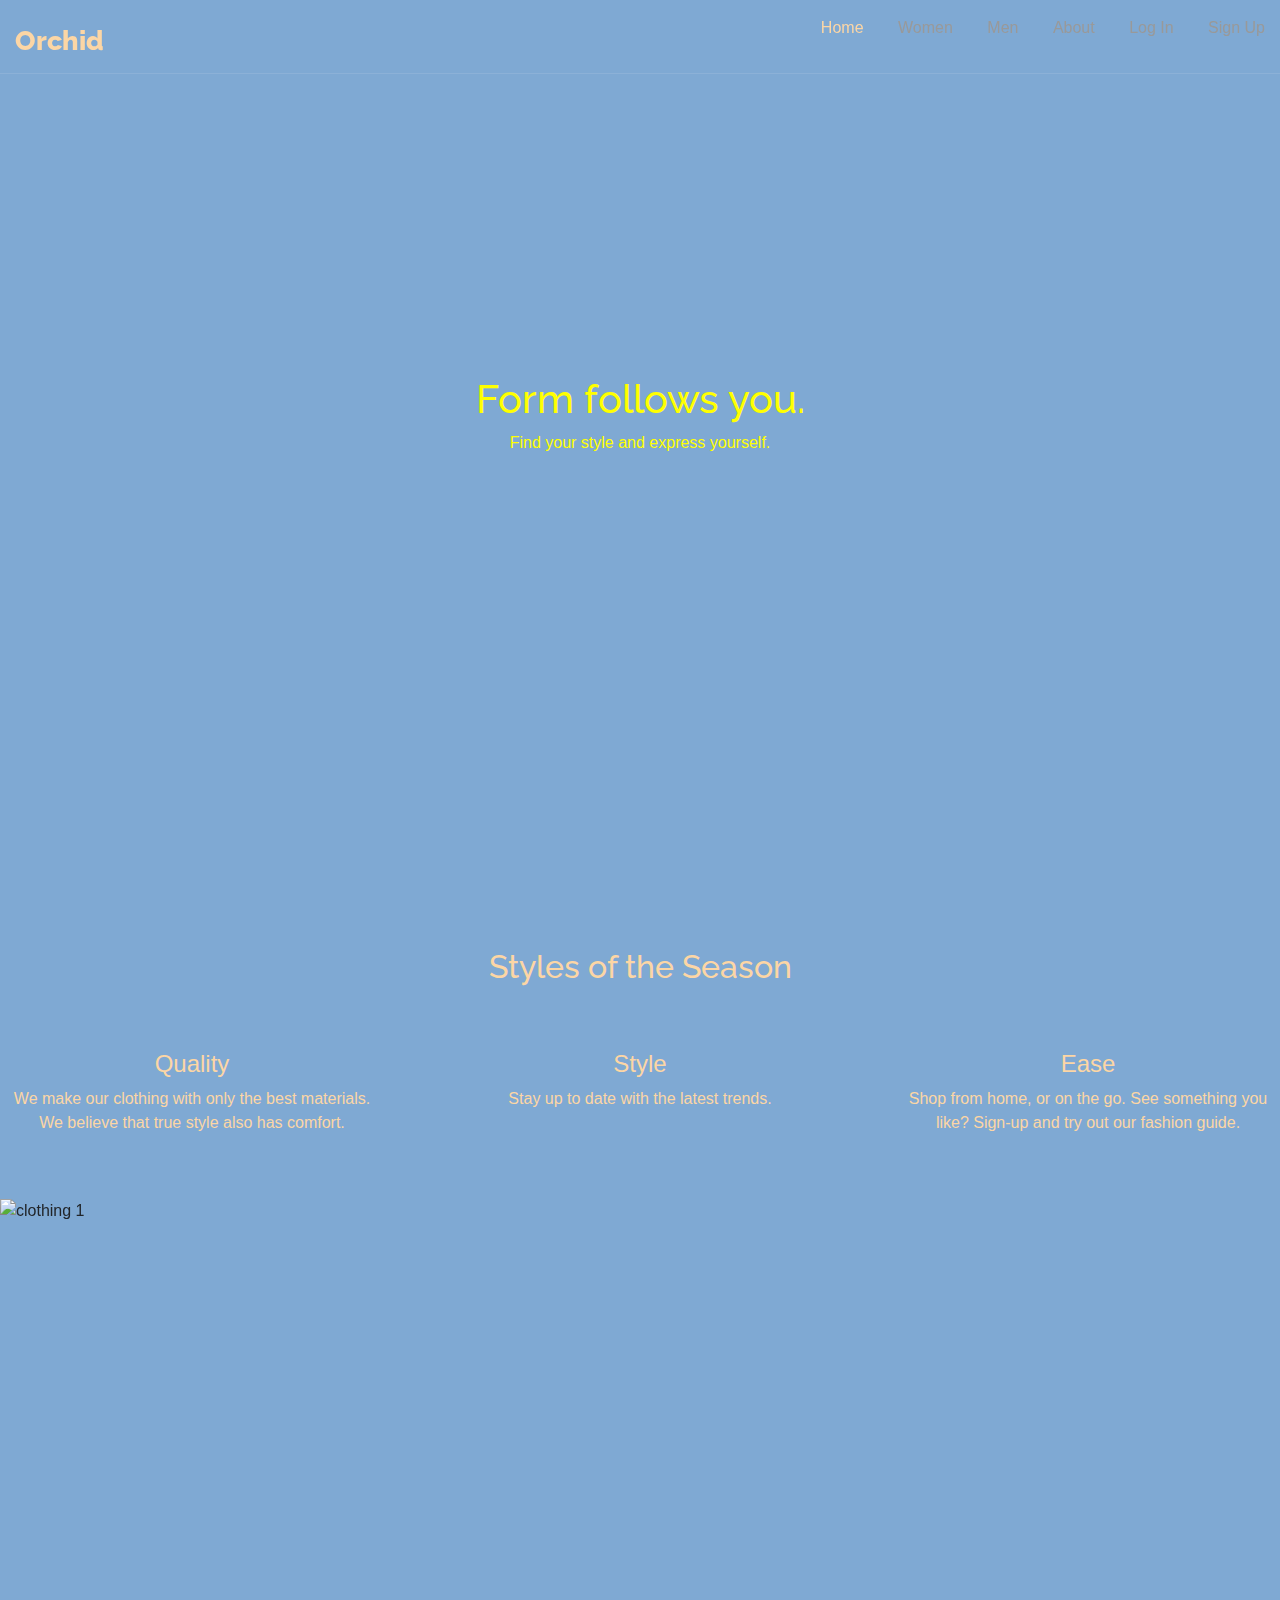
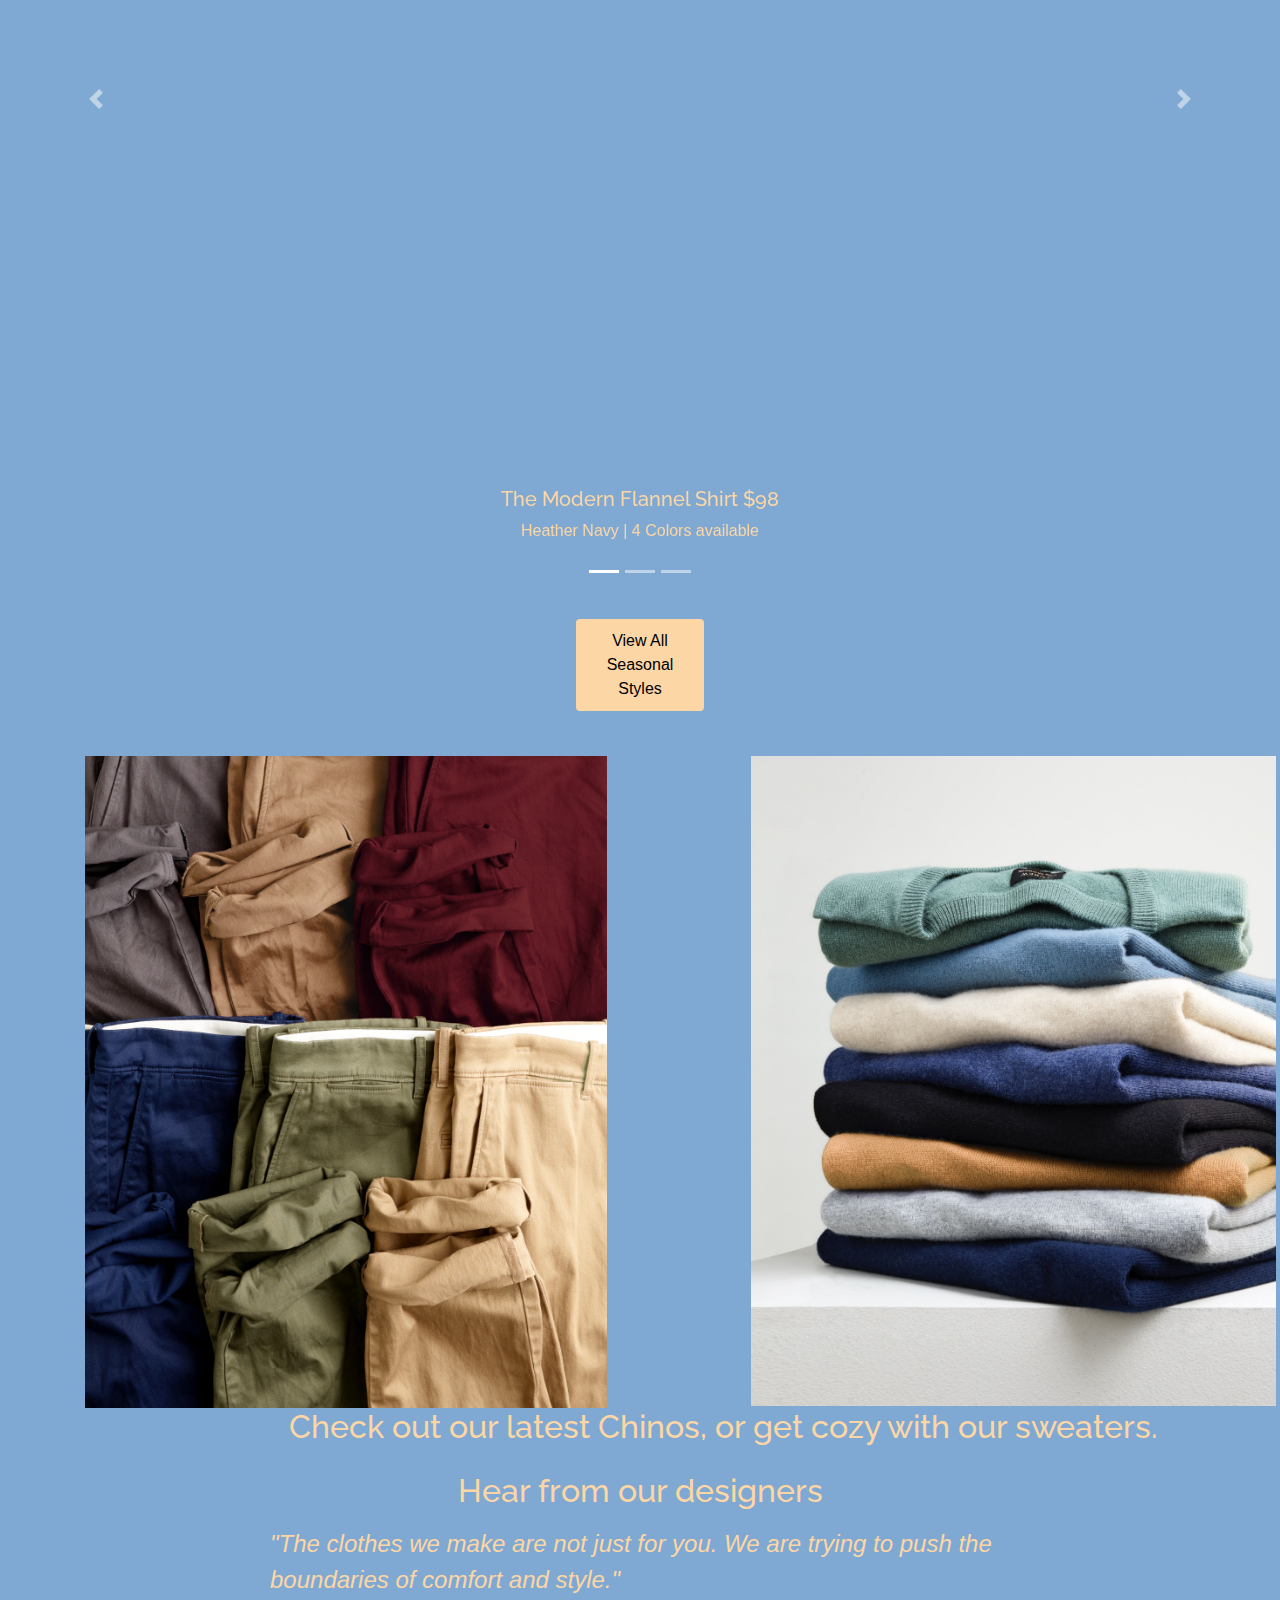
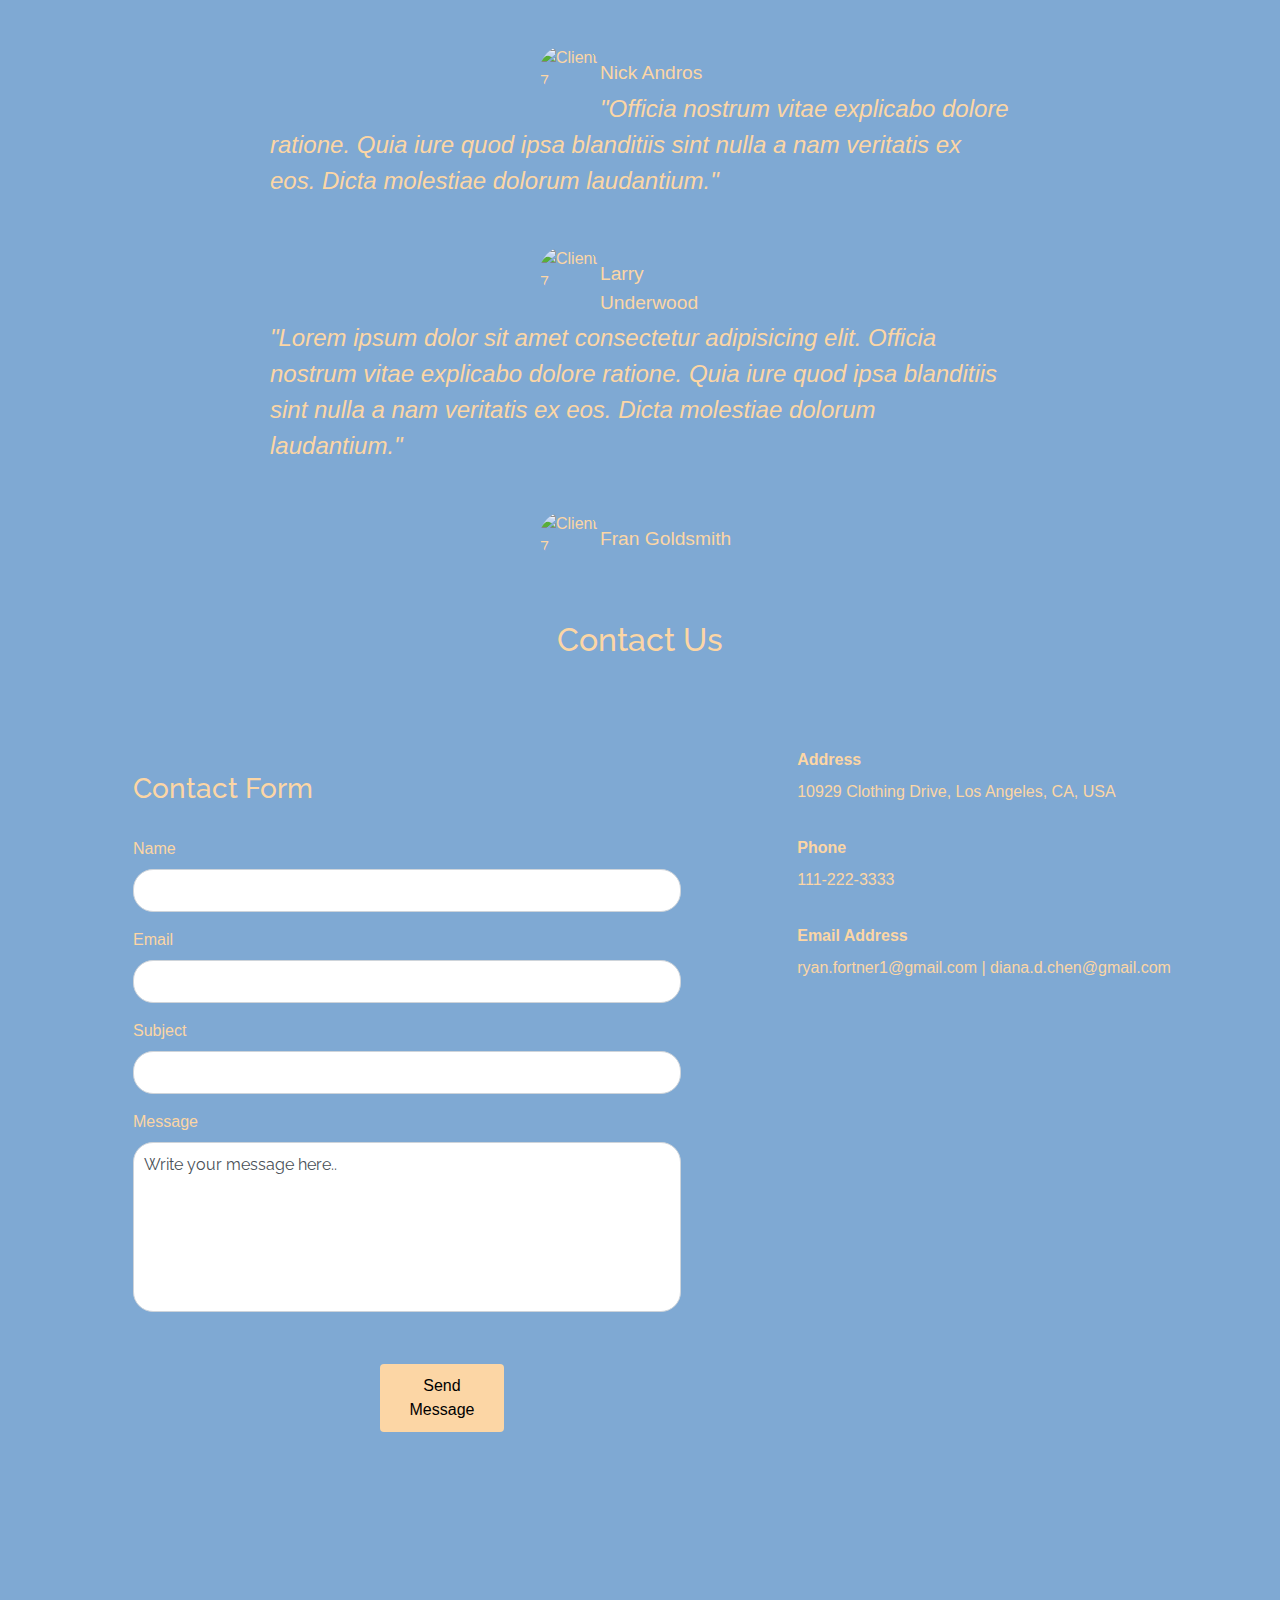
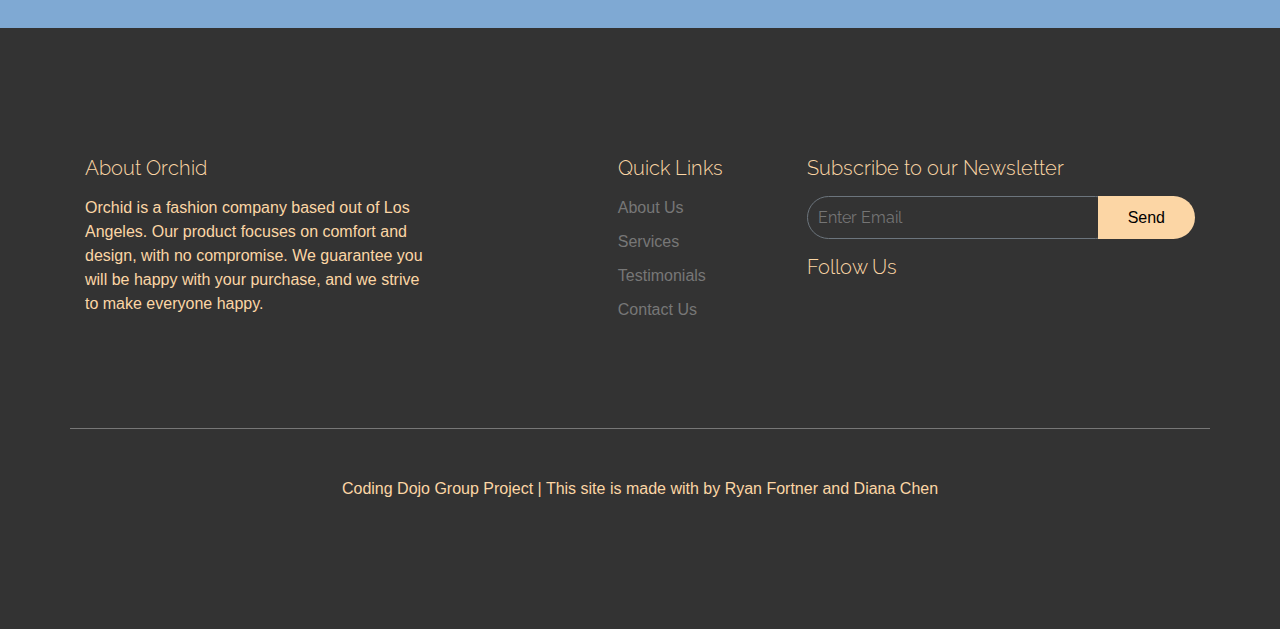
==== templates/index.html @ f149b2a3 "Adding Landing Page" ====
<!DOCTYPE html>
<html lang="en">
<head>
    <meta charset="UTF-8">
    <meta name="viewport" content="width=device-width, initial-scale=1.0">
    <meta http-equiv="X-UA-Compatible" content="ie=edge">
    <title>Shop 2020 Styles</title>
    <link rel="stylesheet" href="../static/styles.css" type="text/css">
    <link rel="stylesheet" href="https://stackpath.bootstrapcdn.com/bootstrap/4.4.1/css/bootstrap.min.css" integrity="sha384-Vkoo8x4CGsO3+Hhxv8T/Q5PaXtkKtu6ug5TOeNV6gBiFeWPGFN9MuhOf23Q9Ifjh" crossorigin="anonymous">
</head>
<body>
    <div id="header-hero-container">
        <header> 
            <div class="flex header-hero-container">
                <a id="logo" href="#">Orchid</a>
                <nav class="nav">
                    <button id="nav-toggle" class="hamburger-menu">
                        <span class="strip"></span>
                        <span class="strip"></span>
                        <span class="strip"></span>
                    </button>

                    <ul>
                        <li><a href="#" class="active">Home</a></li>
                        <li><a href="#">Women</a></li>
                        <li><a href="#">Men</a></li>
                        <li><a href="#">About</a></li>
                        <li><a href="#">Log In</a></li>
                        <li><a href="#">Sign Up</a></li>
                    </ul>
                </nav>
            </div>
        </header>

        <section id="hero">
            <div class="fade"></div>
            <div class="hero-text">
                <h1>Form follows you.</h1>
                <p>Find your style and express yourself.</p>
            </div>
        </section>
    </div>

    <section id="how-it-works">
        <div class="containter">
            <h2>Styles of the Season</h2>
            <div class='flex'>
                <div>
                    <span class="fab fa-cotton-bureau"></span>
                    <h4>Quality</h4>
                    <p>We make our clothing with only the best materials. We believe that true style also has comfort.</p>
                </div>
                <div>
                    <span class="fas fa-tshirt"></span>
                    <h4>Style</h4>
                    <p>Stay up to date with the latest trends.</p>
                </div>
                <div>
                    <span class="fas fa-shopping-bag"></span>
                    <h4>Ease</h4>
                    <p>Shop from home, or on the go. See something you like? Sign-up and try out our fashion guide.</p>
                </div>
            </div>
        </div>
    </section>
    <section class="slider" id="properties">
        <div id="carouselExampleCaptions" class="carousel slide" data-ride="carousel">
            <ol class="carousel-indicators">
              <li data-target="#carouselExampleCaptions" data-slide-to="0" class="active"></li>
              <li data-target="#carouselExampleCaptions" data-slide-to="1"></li>
              <li data-target="#carouselExampleCaptions" data-slide-to="2"></li>
            </ol>
            <div class="carousel-inner">
              <div class="carousel-item active">
                <img src="https://res.cloudinary.com/everlane/image/upload/c_fill,dpr_1.0,f_auto,h_1200,q_auto,w_1200/v1/i/5f9e1e0f_9708.jpg" class="d-block w-100" alt="clothing 1">
                <div class="carousel-caption d-none d-md-block">
                  <h5>The Modern Flannel Shirt $98</h5>
                  <p>Heather Navy | 4 Colors available</p>
                </div>
              </div>
              <div class="carousel-item">
                <img src="https://res.cloudinary.com/everlane/image/upload/c_fill,dpr_1.0,f_auto,h_1200,q_auto,w_1200/v1/i/c46da642_d802.jpg" class="d-block w-100" alt="clothing 2">
                <div class="carousel-caption d-none d-md-block">
                  <h5>The Cashmere V-Neck $100</h5>
                  <p>Dark Navy | 8 colors available</p>
                </div>
              </div>
              <div class="carousel-item">
                <img src="https://res.cloudinary.com/everlane/image/upload/c_fill,dpr_1.0,f_auto,h_1200,q_auto,w_1200/v1/i/041ec26c_f595.jpg" class="d-block w-100" alt="clothing 3">
                <div class="carousel-caption d-none d-md-block">
                  <h5>The ReNew Reversible Fleece Jacket</h5>
                  <p>Warm Charcoal/ Dark Spice | 3 colors available</p>
                </div>
              </div>
            </div>
            <a class="carousel-control-prev" href="#carouselExampleCaptions" role="button" data-slide="prev">
              <span class="carousel-control-prev-icon" aria-hidden="true"></span>
              <span class="sr-only">Previous</span>
            </a>
            <a class="carousel-control-next" href="#carouselExampleCaptions" role="button" data-slide="next">
              <span class="carousel-control-next-icon" aria-hidden="true"></span>
              <span class="sr-only">Next</span>
            </a>
          </div>
        <button class="rounded">View All Seasonal Styles</button>
    </section>
    <section id="the-best">
        <div class="flex container">
            <img src="../static/img/pants.webp" alt="Pants" />
            <div>
                <img class="sweaters" src="../static/sweaters.jpg" alt="Sweaters">
            </div>
        </div>
        <h2>Check out our latest Chinos, or get cozy with our sweaters.</h2>
        
    </section>

    <section id="testimonials">
        <div class="container">
            <h2>Hear from our designers</h2>
            <div id="testimonials-slider">
                <div>
                    <blockquote>
                        <p>"The clothes we make are not just for you. We are trying to push the boundaries of comfort and style."</p>
                    </blockquote>
                    <div class="testimonials-caption">
                        <img src="https://onclickwebdesign.com/wp-content/uploads/person_7.jpg" alt="Client 7" />
                        <p>Nick Andros</p>
                    </div>
                </div>

                <div>
                    <blockquote>
                        <p>"Officia nostrum vitae explicabo dolore ratione. Quia iure quod ipsa blanditiis sint nulla a nam veritatis ex eos. Dicta molestiae dolorum laudantium."</p>
                    </blockquote>
                    <div class="testimonials-caption">
                        <img src="https://onclickwebdesign.com/wp-content/uploads/person_5.jpg" alt="Client 7" />
                        <p>Larry Underwood</p>
                    </div>
                </div>

                <div>
                    <blockquote>
                        <p>"Lorem ipsum dolor sit amet consectetur adipisicing elit. Officia nostrum vitae explicabo dolore ratione. Quia iure quod ipsa blanditiis sint nulla a nam veritatis ex eos. Dicta molestiae dolorum laudantium."</p>
                    </blockquote>
                    <div class="testimonials-caption">
                        <img src="https://onclickwebdesign.com/wp-content/uploads/person_8.jpg" alt="Client 7" />
                        <p>Fran Goldsmith</p>
                    </div>
                </div>
            </div>
        </div>
    </section>

    <section id="contact">
        <div class="container">
            <h2>Contact Us</h2>

            <div class="flex">
                <div id="form-container">
                    <h3>Contact Form</h3>
                    <form>
                        <label for="name">Name</label>
                        <input type="text" id="name" />

                        <label for="email">Email</label>
                        <input type="text" id="email" />

                        <label for="subject">Subject</label>
                        <input type="text" id="subject" />

                        <label for="message">Message</label>
                        <textarea id="message">Write your message here..</textarea>

                        <button class="rounded">Send Message</button>
                    </form>
                </div>

                <div id="address-container">
                    <label>Address</label>
                    <address>
                        10929 Clothing Drive, Los Angeles, CA, USA
                    </address>

                    <label>Phone</label>
                    <a href="#">111-222-3333</a>

                    <label>Email Address</label>
                    <a href="#">ryan.fortner1@gmail.com | </a>
                    <a href="#">diana.d.chen@gmail.com</a>
                </div>
            </div>
        </div>
    </section>

    <footer>
        <div class="flex container">
            <div class="footer-about">
                <h5>About Orchid</h5>
                <p>Orchid is a fashion company based out of Los Angeles. Our product focuses on comfort and design, with no compromise. We guarantee you will be happy with your purchase, and we strive to make everyone happy.</p>
            </div>

            <div class="footer-quick-links">
                <h5>Quick Links</h5>
                <ul>
                    <li><a href="#">About Us</a></li>
                    <li><a href="#">Services</a></li>
                    <li><a href="#">Testimonials</a></li>
                    <li><a href="#">Contact Us</a></li>
                </ul>
            </div>

            <div class="footer-subscribe">
                <h5>Subscribe to our Newsletter</h5>
                <div id="subscribe-container">
                    <input type="text" placeholder="Enter Email" />
                    <button class="right-rounded">Send</button>
                </div>

                <h5 class="follow-us">Follow Us</h5>
                <ul>
                    <li><a href="#"><span class="fab fa-facebook-f"></span></a></li>
                    <li><a href="#"><span class="fab fa-twitter"></span></a></li>
                    <li><a href="#"><span class="fab fa-instagram"></span></a></li>
                    <li><a href="#"><span class="fab fa-linkedin-in"></span></a></li>
                </ul>
            </div>
        </div>

        <small>
            Coding Dojo Group Project | This site is made with <span class="fa fa-heart"></span> by Ryan Fortner and Diana Chen</a>
        </small>
    </footer>
    <script src="https://cdnjs.cloudflare.com/ajax/libs/jquery/3.2.1/jquery.min.js"></script>
    <script src="https://kit.fontawesome.com/95dc93da07.js"></script>
    <script type="text/javascript" src="https://ajax.googleapis.com/ajax/libs/jquery/3.4.1/jquery.min.js"></script>
    <script src="https://cdn.jsdelivr.net/npm/popper.js@1.16.0/dist/umd/popper.min.js" integrity="sha384-Q6E9RHvbIyZFJoft+2mJbHaEWldlvI9IOYy5n3zV9zzTtmI3UksdQRVvoxMfooAo" crossorigin="anonymous"></script>
    <script src="https://stackpath.bootstrapcdn.com/bootstrap/4.4.1/js/bootstrap.min.js" integrity="sha384-wfSDF2E50Y2D1uUdj0O3uMBJnjuUD4Ih7YwaYd1iqfktj0Uod8GCExl3Og8ifwB6" crossorigin="anonymous"></script>
    <script>
        $(window).scroll(function () {
          $('header').toggleClass('scrolled', $(this).scrollTop() > 900);
        });
    </script>

</body>
</html>
---- static/styles.css ----
@import url('https://fonts.googleapis.com/css?family=Raleway&display=swap');

/* start: global styles */
body {
    font-family: 'Raleway', sans-serif;
    margin: 0;
    padding: 0;
    font-size: 1rem;
    font-weight: 400;
    color: rgb(252, 214, 165);
    line-height: 1.7;
    background-color: #7fa9d3 !important;
}

* {
    outline: none;
}

*:not(.slick-track):not(.slick-list) {
    transition: 0.4s;
}

.container {
    max-width: 1140px;
    margin: 0 auto;
    padding: 0 20px;
    
    
}

.flex {
    display: flex;
    justify-content: space-between;
}

h1, h2, h3, h4, h5 {
    margin: 0;
    padding: 0;
}

h1, h2 {
    font-family: 'Raleway', sans-serif;
    font-weight: 800;
}

h1 {
    font-size: 3rem;
    line-height: 1.2;
    margin-bottom: 1rem;
}

h2 {
    font-size: 2.5rem;
    color: rgb(252, 214, 165);
    margin-bottom: 1rem;
    line-height: 1.2;
}

h3 {
    font-size: 1.4rem;
    font-weight: 300;
}

h4 {
    font-size: 1.2rem;
    font-weight: 300;
}

h5 {
    font-size: 1rem;
    font-family: 'Raleway', sans-serif;
}

p {
    margin: 0 0 1rem;
}

button.rounded {
    background: rgb(252, 214, 165);
    border: none;
    color: rgb(0, 0, 0);
    font-size: 16px;
    border-radius: 30px;
    padding: 10px 30px;
    line-height: 1.5;
    cursor: pointer;
    margin-left: 45%;
    margin-right: 45%;
    margin-bottom: 20px;
    margin-top: 20px;
    
}

p.large-paragraph {
    font-size: 1.25rem;
    font-weight: 300;
}
/* end: global styles */

/* start: header styles */
#header-hero-container {
    min-height: 600px;
    height: calc(100vh);
    position: relative;
}

header {
    background: transparent;
    padding: 1rem 0;
    border-bottom: 1px solid rgba(255, 255, 255, 0.1);
    position: fixed;
    width: 100%;
    z-index: 3;
}

.scrolled {
    background-color: slategray;
}


#logo {
    font-family: 'Raleway', sans-serif;
    font-size: 1.7rem;
    font-weight: 800;
    color: rgb(252, 214, 165);
    text-decoration: none;
    position: relative;
    top: 4px;
    margin-left: 15px;
}

.hamburger-menu {
    background-color: transparent;
    border: 1px solid #fff;
    padding: 3px 5px;
    width: 30px;
    cursor: pointer;
    margin-top: 10px;
    display: none;
}

.hamburger-menu .strip {
    display: block;
    height: 1px;
    background-color: #fff;
    margin: 4px 0;
}

header ul {
    list-style-type: none;
}

header ul li {
    display: inline-block;
    margin: 0 15px;
}

#close-flyout {
    display: none;
}

header ul li a {
    color: #999;
    font-size: 16px;
    text-decoration: none;
}

header ul.is-sticky li a {
    color: #000;
}

header ul li a:hover,
header ul li a.active {
    color: rgb(252, 214, 165);
}

header ul.is-sticky li a:hover,
header ul.is-sticky li a.active {
    color: #f69314;
}
/* end: header styles */

/* start: hero section styles */
#hero {
    background: url('https://www.elsetge.cat/myimg/f/29-299561_wallpaper-bella-hadid-american-fashion-model-4k-bella.jpg') center center no-repeat;
    background-size: cover;
    position: absolute;
    top: 0;
    left: 0;
    z-index: 1;
    height: 100%;
    width: 100%;
}

#hero .fade {
    position: absolute;
    width: 100%;
    height: 100%;
    top: 0;
    left: 0;
    background: rgba(52, 58, 64, 0.9);
    z-index: 1;
}

#hero .hero-text {
    position: absolute;
    top: 50%;
    margin: -75px auto 0;
    left: 0;
    right: 0;
    z-index: 2;
    color: yellow;
    font: bolder;
    width: 500px;
    text-align: center;
}

#hero .hero-text p {
    line-height: 1.5em;
    font-weight: 300;
    font-size: 1rem;
}
/* end: hero section styles */

/* start: how it works styles */
#how-it-works {
    padding: 3rem 0;
    background: #7fa9d3;
    text-align: center;
}

#how-it-works h2 {
    margin-bottom: 3rem;
}

#how-it-works .flex > div {
    width: 30%;
}

#how-it-works h4 {
    color: rgb(252, 214, 165);
    margin-top: 1rem;
}

#how-it-works span.fas {
    color: rgb(252, 214, 165);
    font-size: 35px;
}

#how-it-works span.fab {
    color: rgb(252, 214, 165);
    font-size: 35px;
}

#how-it-works p {
    color: rgb(252, 214, 165);
}

/* end: how it works styles */

/* start: properties styles */
.carousel-item {
    width: 500px;
    height: 1000px;
    margin: auto;
}

.slider {
    background-color: #7fa9d3;
}

.carousel-item h5 {
    color: rgb(252, 214, 165);
}

.carousel-item p {
    color: rgb(252, 214, 165);
}

/* end: properties styles */

/* start: agents styles */
#agents {
    margin: 4rem 0 6rem;
    padding: 0 0 6rem;
    border-bottom: 1px solid #ccc;
}

#agents p.large-paragraph {
    width: 50%;
    margin-bottom: 4rem;
}

#agents .flex {
    flex-wrap: wrap;
    padding: 0;
}

#agents .card {
    width: 32%;
    background: #f0f0f0;
    margin-bottom: 2rem;
}

#agents .card img {
    width: 100%;
}

#agents .card h3 {
    font-family: 'Raleway', sans-serif;
    color: #000;
}

#agents .card h3,
#agents .card p {
    padding-left: 1rem;
}
/* end: agents styles */

/* start: best real estate company styles */
#the-best {
    background-color: #7fa9d3;
    margin:25px;
}

#the-best .flex > img {
    width: 47%;
}

#the-best .flex > div {
    width: 40%;
}

#the-best ul {
    padding-left: 20px;
    margin-bottom: 4rem;
}

#the-best ul li {
    margin: 10px 0;
}

.sweaters {
    height: 650px;
    width: 525px;;
}

.chinos {
    height: 650px;
    width: 525px;
}
#the-best h2 {
    margin-left: 166px;
    style:inline-block;
    text-align: center;
}
/* end: best real estate company styles */

/* start: services styles */
#services {
    background: #f8f9fa;
    background-color: #7fa9d3;
    padding: 6rem 0;
    margin: 8rem 0;
    margin-top: 0px;
    margin-bottom: 0px;
}

#services h2 {
    text-align: center;
    margin-bottom: 3rem;
}

#services .flex {
    flex-wrap: wrap;
}

#services .flex > div {
    width: 30%;
    margin-bottom: 2rem;
}

#services .flex > div .fas {
    color: rgb(252, 214, 165)314;
    font-size: 40px;
    float: left;
    margin-top: 15px;
    width: 20%;
    text-align: center;
}

#services .flex > div .services-card-right {
    float: right;
    width: 75%;
}

#services .flex > div a {
    color: rgb(252, 214, 165);
    text-decoration: none;
}

#services .flex > div a:hover {
    text-decoration: underline;
}
/* end: services styles */

/* start: testimonials styles */
#testimonials {
    background-color: #7fa9d3;
    color: rgb(252, 214, 165);
    
}

#testimonials h2 {
    text-align: center;
}

#testimonials-slider .slick-slide {
    text-align: center;
}

#testimonials-slider blockquote {
    font-size: 1.5rem;
    font-style: italic;
    margin: 1rem auto 3rem;
    max-width: 740px;
}

#testimonials-slider .testimonials-caption {
    width: 200px;
    margin: 0 auto;
}

#testimonials-slider .testimonials-caption img {
    float: left;
    border-radius: 30px;
    width: 60px;
}

.testimonials-caption p {
    position: relative;
    top: 13px;
    font-size: 1.2rem;
}

#testimonials-slider .slick-arrow {
    text-decoration: none;
    position: absolute;
    font-size: 40px;
    color: rgb(252, 214, 165);
    top: 50%;
    margin-top: -35px;
}
#testimonials-slider .slick-next {
    right: 0;
}
/* end: testimonials styles */

/* start: contact us styles */
#contact {
    background-color: #7fa9d3;
    background: #7fa9d3;
    padding: 4rem 0 8rem;
}

#contact h2 {
    text-align: center;
    margin-bottom: 4rem;
}

#form-container {
    background-color: #7fa9d3;
    width: 58%;
    background: #7fa9d3;
    padding: 3rem;
    box-sizing: border-box;
}

#form-container h3 {
    color: rgb(252, 214, 165);
    font-family: 'Raleway', sans-serif;
    margin-bottom: 2rem;
}

#form-container label {
    display: block;
    color: rgb(252, 214, 165);
    margin-top: 1rem;
}

#form-container input,
#form-container textarea {
    display: block;
    border-radius: 20px;
    padding: 10px;
    border: 1px solid #ced4da;
    width: 100%;
    box-sizing: border-box;
    height: 43px;
    font-family: 'Raleway', sans-serif;
    font-size: 1rem;
    color: #495057;
}

#form-container textarea {
    height: 170px;
    margin-bottom: 2rem;
    resize: none;
}

#address-container {
    width: 38%;
    background: #7fa9d3;
    padding: 1.5rem;
    box-sizing: border-box;
    height: 300px;
    color: rgb(252, 214, 165);
}

#address-container label {
    font-weight: 700;
    display: block;
    margin-top: 2rem;
    color: rgb(252, 214, 165);
}

#address-container label:first-child {
    margin-top: 0;
}

#address-container address {
    margin-bottom: 1.5rem;
    font-style: normal;
}

#address-container a {
    text-decoration: none;
    color: rgb(252, 214, 165);
}

#address-container a:hover {
    text-decoration: underline;
}
/* end: contact us styles */

/* start: footer styles */
footer {
    background: #333;
    padding: 8rem 0;
}

footer .flex {
    padding-bottom: 6rem;
    border-bottom: 1px solid #777;
}

footer h5 {
    color: rgb(252, 214, 165);
    margin-bottom: 1rem;
    font-weight: 300;
}

footer h5.follow-us {
    margin-top: 1rem;
}

footer .footer-about {
    width: 47%;
    color: rgb(252, 214, 165);
}

footer .footer-about p {
    width: 65%;
}

footer .footer-quick-links {
    width: 16%;
}

footer .footer-quick-links ul {
    list-style-type: none;
    padding: 0;
    margin: 0;
    color: rgb(252, 214, 165);
}

footer .footer-quick-links ul li {
    margin: 10px 0;
}

footer .footer-quick-links ul li a {
    color: #777;
    text-decoration: none;
}

footer .footer-quick-links ul li a:hover {
    color: #fff;
}

footer .footer-subscribe {
    width: 35%;
}

#subscribe-container {
    position: relative;
}

footer .footer-subscribe input {
    border-radius: 30px;
    height: 43px;
    font-family: 'Raleway', sans-serif;
    border: 1px solid #6c757d;
    background-color: transparent;
    font-size: 1rem;
    padding: 10px;
    color: #fff;
    box-sizing: border-box;
    width: 80%;
}

footer button.right-rounded {
    border-top-right-radius: 30px;
    border-bottom-right-radius: 30px;
    background: rgb(252, 214, 165);
    font-size: 16px;
    color: #000;
    padding: 10px 30px 9px;
    line-height: 1.5;
    cursor: pointer;
    border: none;
    position: absolute;
    right: 0;
}

footer button.right-rounded:hover {
    background: #7fa9d3;
}

footer .footer-subscribe ul {
    list-style-type: none;
    padding: 0;
    margin: 0;
}

footer .footer-subscribe ul li {
    display: inline-block;
    margin: 0 16px;
}

footer .footer-subscribe ul li:first-child {
    margin-left: 0;
}

footer .footer-subscribe ul li a {
    text-decoration: none;
    color: #777;
}

footer .footer-subscribe ul li a:hover {
    color: #fff;
}

footer small {
    margin-top: 3rem;
    font-size: 1rem;
    display: block;
    text-align: center;
    color: rgb(252, 214, 165);
}

footer small a {
    color: #777;
    text-decoration: none;
}

footer small a:hover {
    color: #fff;
}
/* end: footer styles */

/* start: media queries */
@media (max-width: 991px) {
    #logo {
        top: 1px;
    }

    #nav-toggle {
        display: block;
    }

    nav ul {
        position: fixed;
        background: rgb(252, 214, 165);
        right: -100%;
        top: 0;
        margin: 0;
        padding: 2rem;
        height: 100%;
        width: 300px;
        box-sizing: border-box;
        box-shadow: 5px 0 10px 3px #999;
    }
    

    #close-flyout {
        position: absolute;
        right: 2rem;
        top: 1.5rem;
        font-size: 30px;
        color: #777;
        cursor: pointer;
        display: block;
        line-height: 1;
        margin: 0;
    }

    nav ul li {
        display: block;
        margin: 20px 0;
    }

    nav ul li:first-child {
        margin-top: 50px;
    }
    nav ul li a {
        font-size: 20px;
        
    }

    nav ul li a.active,
    nav ul li a:hover {
        color: #f69314;
    }
}

@media (max-width: 767px) {
    h1 {
        font-size: 2rem;
    }

    h2 {
        font-size: 1.75rem;
    }

    h3 {
        font-size: 1.2rem;
    }

    .large-paragraph {
        font-size: 1rem;
    }

    p {
        font-size: 0.8rem;
    }

    .container {
        max-width: 540px;
    }

    #hero .hero-text {
        width: 400px;
        color: #cc2222;
        font-weight: bold;
    }

    #agents .card {
        width: 49%;
    }

    #the-best .flex > img {
        display: none;
    }

    #the-best .flex > div {
        width: 100%;
    }

    #testimonials-slider p {
        font-size: 1.2rem;
    }

    #properties .container:before {
        top: 2px;
        font-size: 0.85rem;
    }

    #properties-slider a.slick-arrow {
        font-size: 0.85rem;
    }

    #properties button.rounded {
        width: 300px;
    }

    #services .flex > div {
        width: 48%;
    }

    #contact .flex {
        flex-wrap: wrap;
    }

    #form-container {
        width: 100%;
        padding: 2rem;
    }

    #address-container {
        width: 100%;
        margin-top: 2rem;
    }

    footer {
        padding: 6rem 0;
    }

    footer .flex {
        flex-wrap: wrap;
    }

    footer .flex > div {
        width: 100%;
        margin-top: 1rem;
    }

    footer .flex > div:first-child {
        margin-top: 0;
    }

    footer .footer-about p {
        font-size: 1rem;
        width: 100%;
        color: rgb(252, 214, 165);
    }

    footer .footer-subscribe input {
        width: 90%;
    }

    footer h5.follow-us {
        margin-top: 2rem;
    }
}

@media (max-width: 500px) {
    #hero .hero-text {
        width: 330px;
    }

    #agents {
        margin: 4rem 0 3rem;
        padding: 0 0 3rem;
    }

    #agents .card {
        width: 100%;
    }

    #agents p.large-paragraph {
        width: 100%;
    }

    #how-it-works .flex {
        display: block;
    }

    #how-it-works .flex > div {
        width: 100%;
        margin-top: 2rem;
    }

    #properties button.rounded {
        width: 250px;
    }

    #services {
        padding: 4rem 0 3rem;
        margin: 4rem 0;
    }

    #services .flex > div {
        width: 100%;
    }

   

    #testimonials-slider p {
        font-size: 1rem;
    }

    #testimonials-slider .slick-arrow {
        display: none !important;
    }

    #contact {
        
    }

    #contact h2 {
        margin-bottom: 2rem;
    }

    #form-container {
        padding: 1.5rem;
    }

    footer {
        padding: 4rem 0;
    }
}
/* end: media queries */
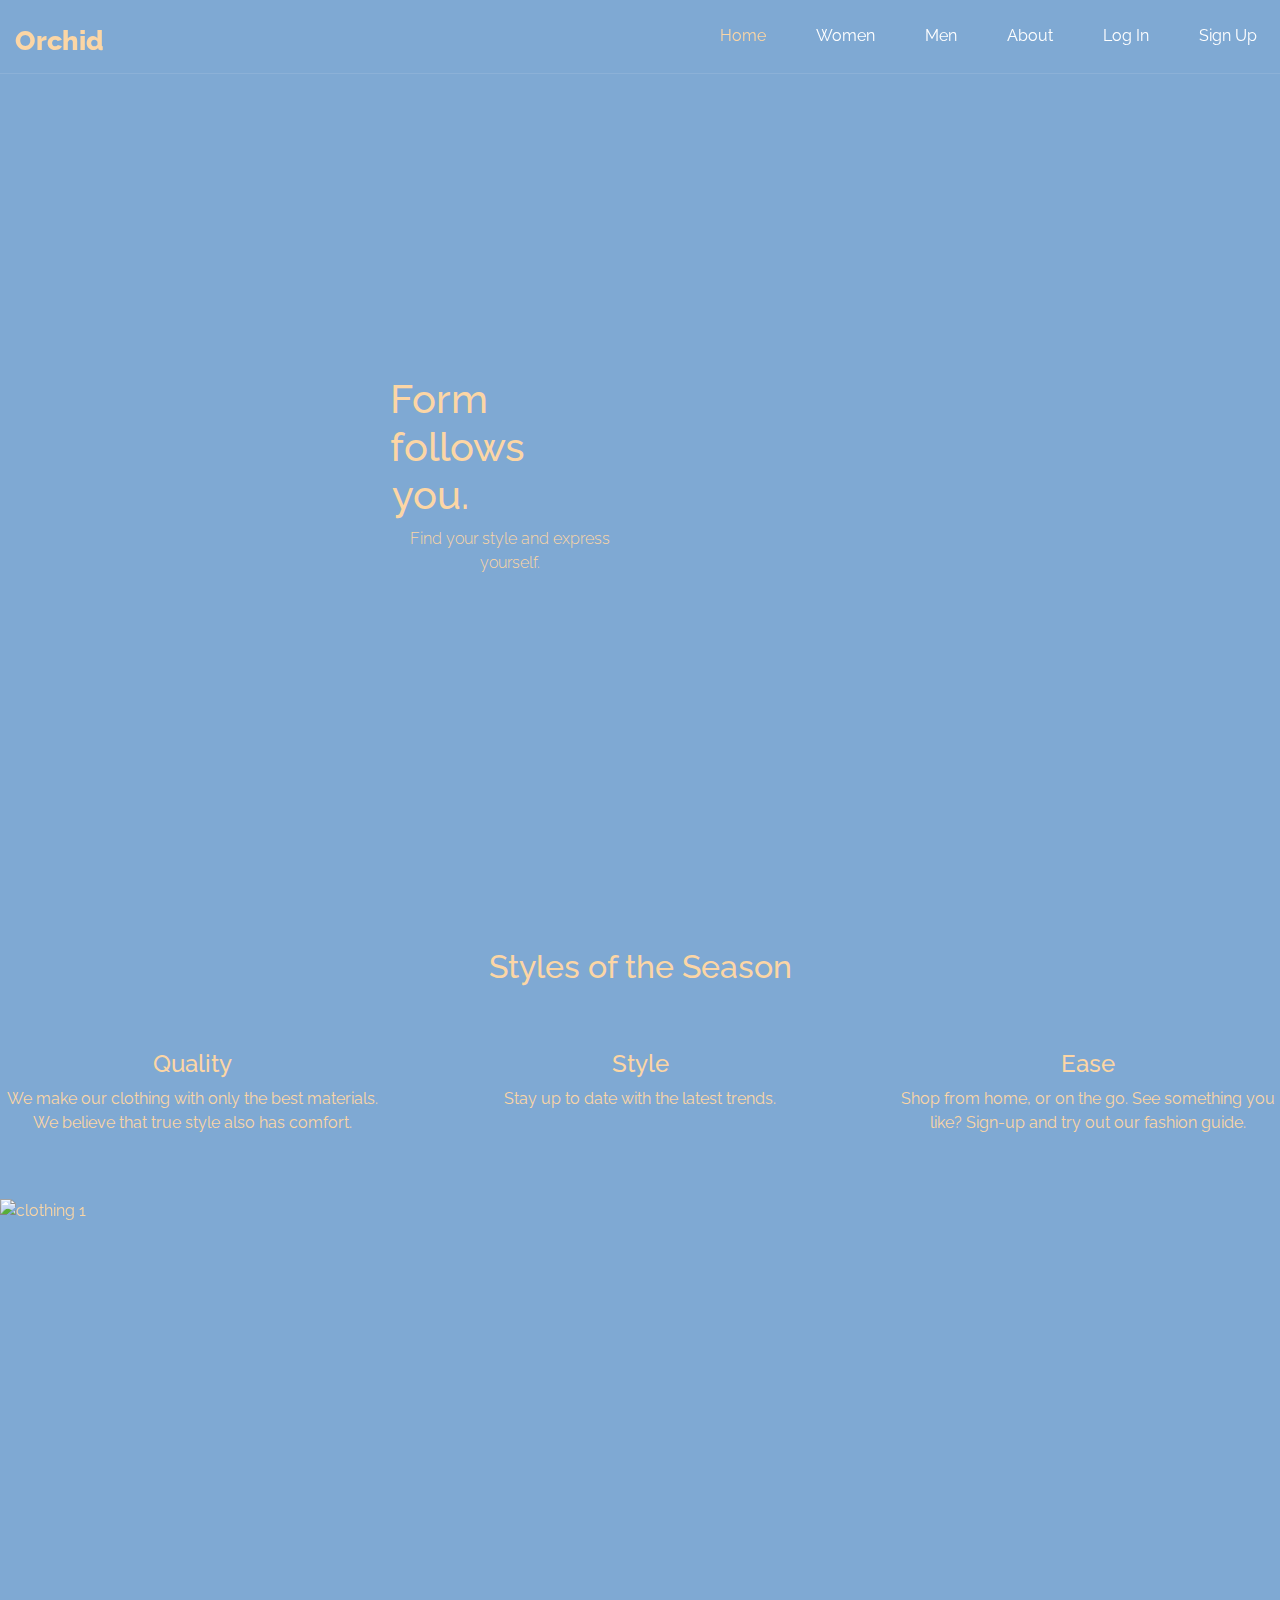
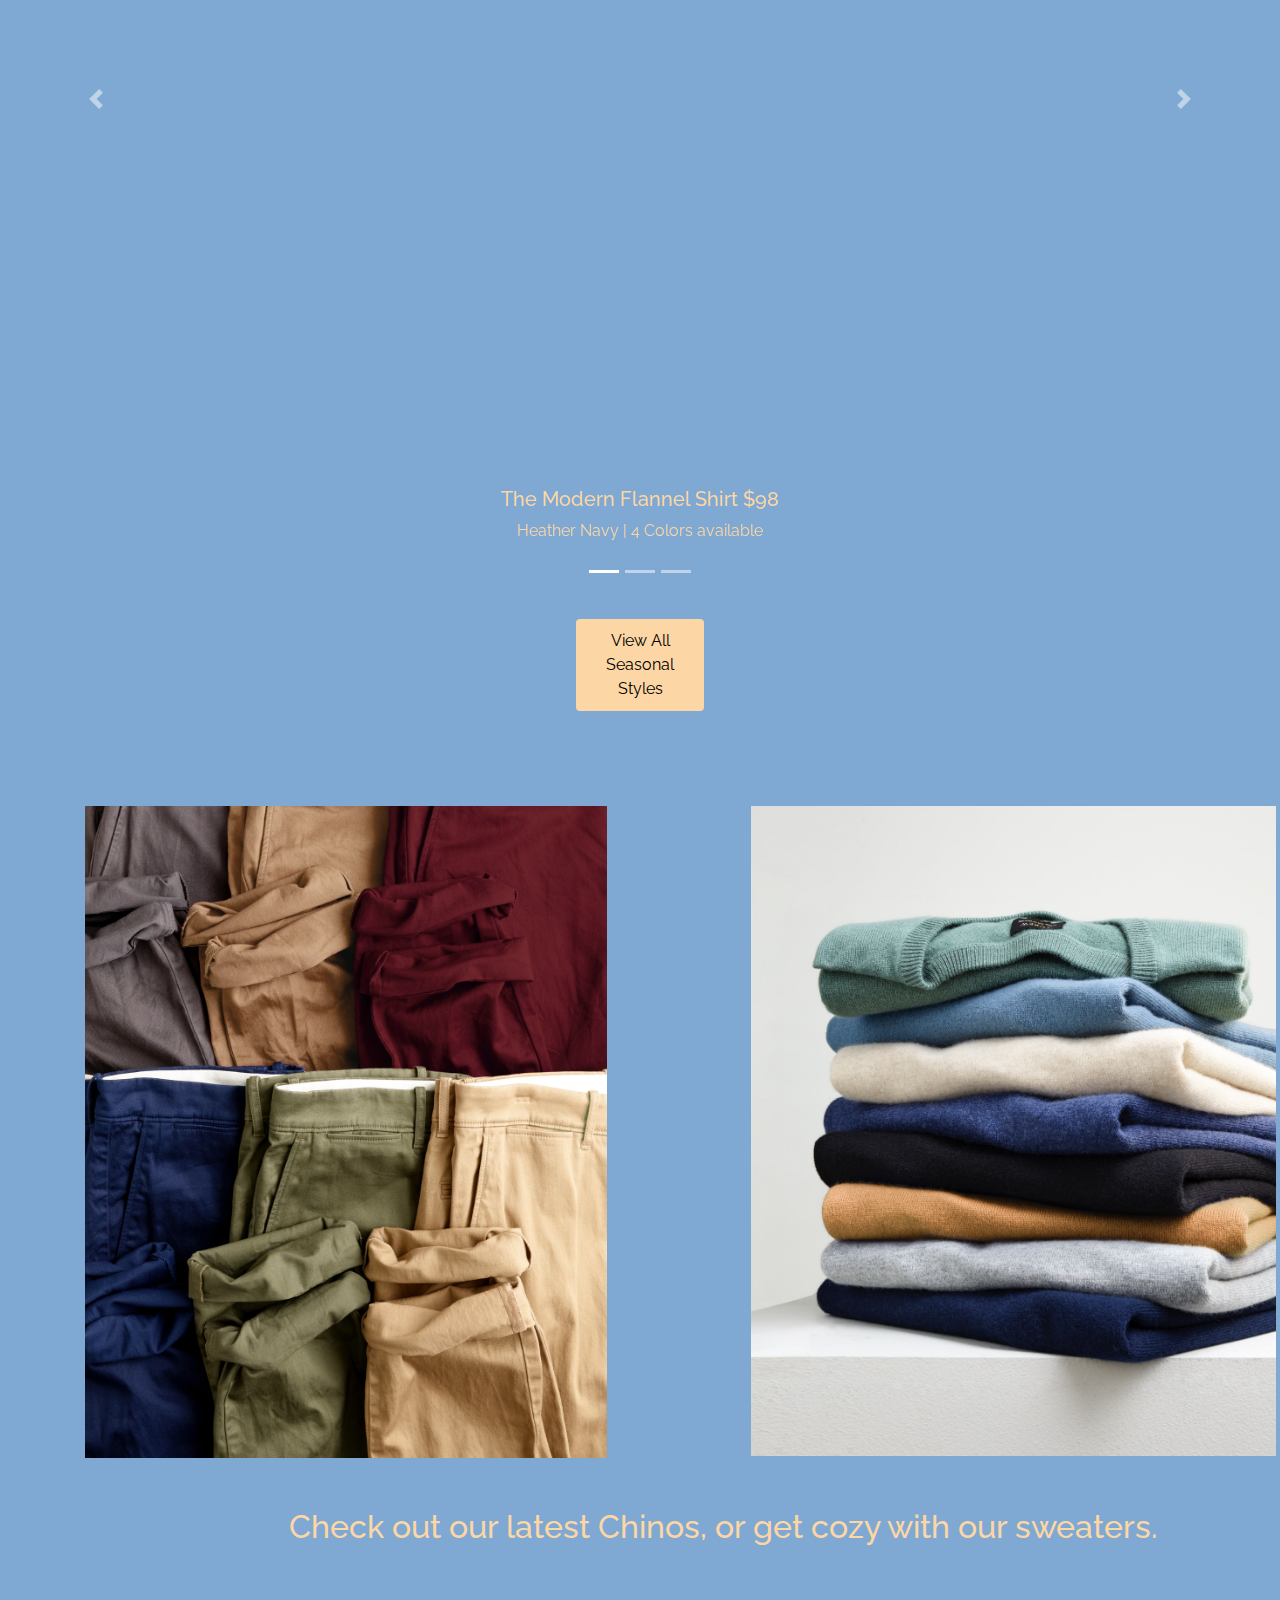
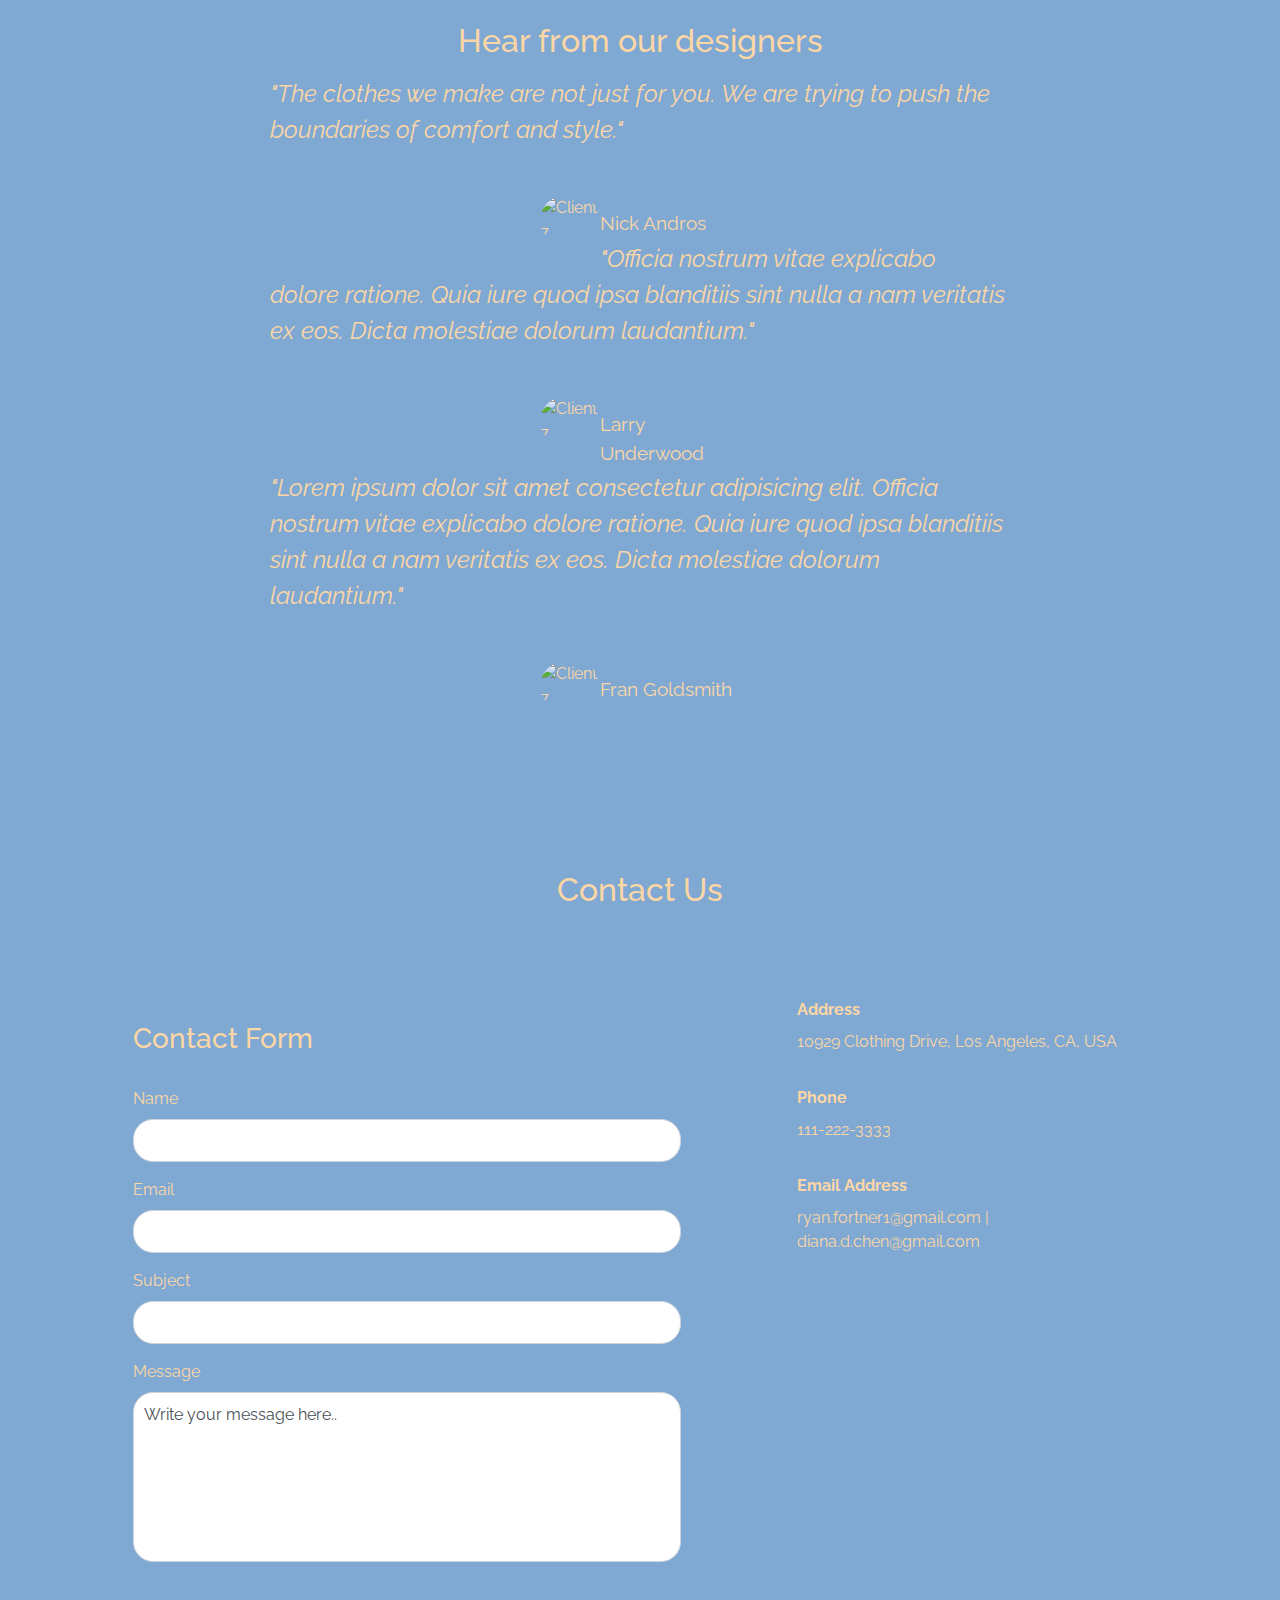
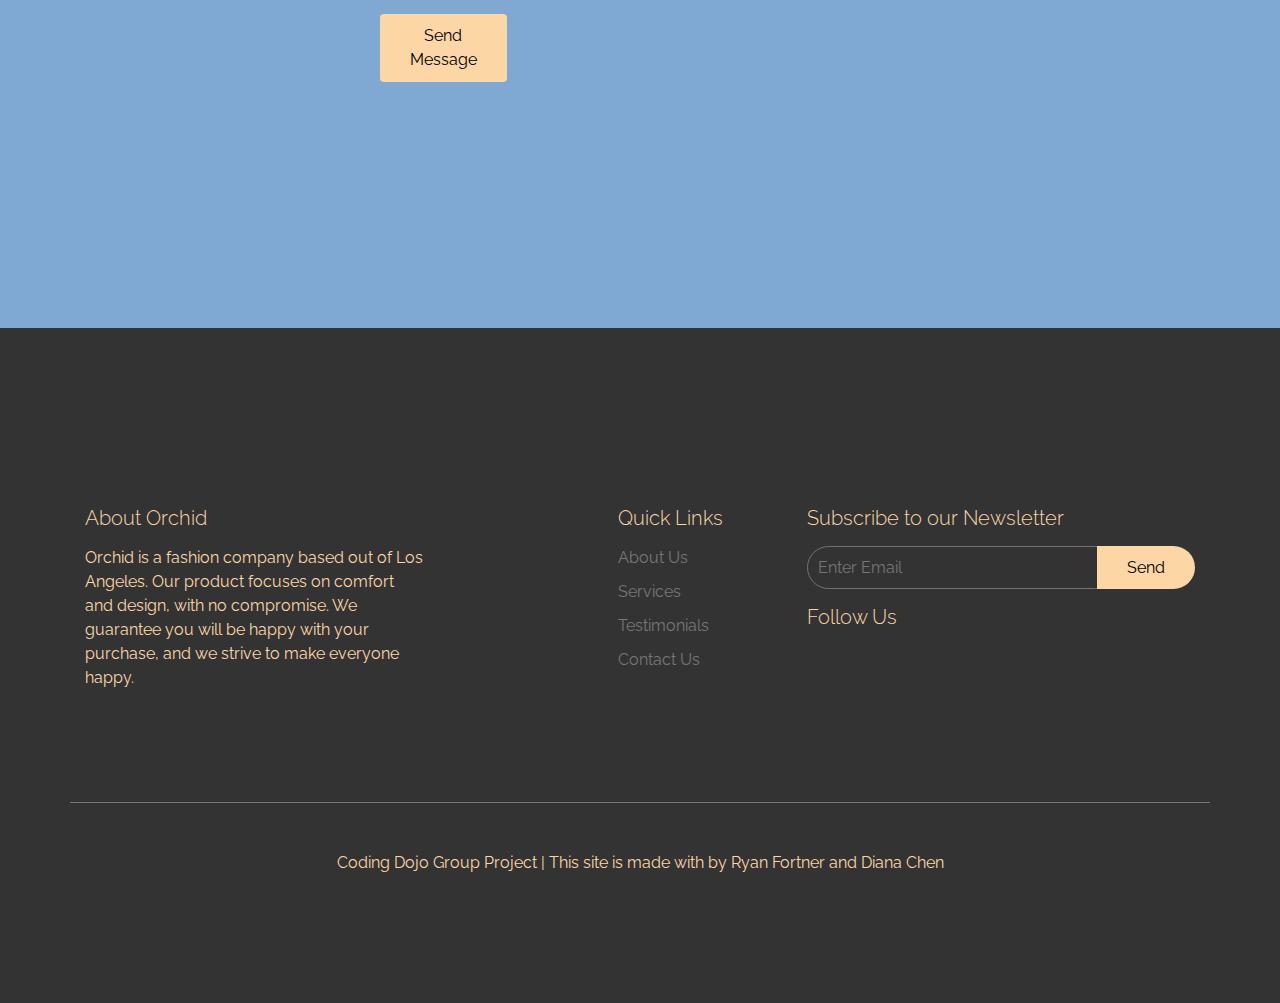
==== commit 2cda217c: "Second Templates commit" ====
--- a/templates/index.html
+++ b/templates/index.html
@@ -21,12 +21,23 @@
                     </button>
 
                     <ul>
-                        <li><a href="#" class="active">Home</a></li>
-                        <li><a href="#">Women</a></li>
-                        <li><a href="#">Men</a></li>
-                        <li><a href="#">About</a></li>
-                        <li><a href="#">Log In</a></li>
-                        <li><a href="#">Sign Up</a></li>
+                        <li>
+                            <a href="#" class="active">Home</a>
+                        </li>
+                        <li>
+                            <a href="#">Women</a>
+                        </li>
+                        <li>
+                            <a href="#">Men</a>
+                        </li>
+                        <li>
+                            <a href="#">About</a>
+                        </li>
+                        <li>
+                            <a href="#">Log In</a>
+                        </li>
+                        <li>
+                            <a href="#">Sign Up</a></li>
                     </ul>
                 </nav>
             </div>
--- a/static/styles.css
+++ b/static/styles.css
@@ -1,4 +1,6 @@
 @import url('https://fonts.googleapis.com/css?family=Raleway&display=swap');
+
+
 
 /* start: global styles */
 body {
@@ -26,6 +28,10 @@
     padding: 0 20px;
     
     
+}
+
+.containercontent-section {
+    padding-top:100px;
 }
 
 .flex {
@@ -192,6 +198,31 @@
     width: 100%;
 }
 
+#signup {
+    background: url("../static/img/rack.jpeg");
+    background-size: cover;
+    position: absolute;
+    top: 0;
+    left: 0;
+    z-index: 1;
+    height: 100%;
+    width: 100%;
+    
+}
+
+#login {
+    background: url("../static/img/items.jpeg");
+    background-size: cover;
+    position: absolute;
+    top: 0;
+    left: 0;
+    z-index: 1;
+    height: 100%;
+    width: 100%;
+    
+}
+
+
 #hero .fade {
     position: absolute;
     width: 100%;
@@ -215,14 +246,21 @@
     text-align: center;
 }
 
+#hero h1{
+    padding-right: 420px;
+}
+
+
 #hero .hero-text p {
     line-height: 1.5em;
     font-weight: 300;
     font-size: 1rem;
+    margin-right: 260px;
 }
 /* end: hero section styles */
 
-/* start: how it works styles */
+/* start: how-it-works styles */
+
 #how-it-works {
     padding: 3rem 0;
     background: #7fa9d3;
@@ -256,9 +294,9 @@
     color: rgb(252, 214, 165);
 }
 
-/* end: how it works styles */
-
-/* start: properties styles */
+/* end: how-it-works styles */
+
+/* start: carousel styles */
 .carousel-item {
     width: 500px;
     height: 1000px;
@@ -277,9 +315,10 @@
     color: rgb(252, 214, 165);
 }
 
-/* end: properties styles */
-
-/* start: agents styles */
+/* end: carousel styles */
+
+
+/* start: testimonial styles */
 #agents {
     margin: 4rem 0 6rem;
     padding: 0 0 6rem;
@@ -302,6 +341,42 @@
     margin-bottom: 2rem;
 }
 
+.card {
+    margin-top: 300px;
+    margin-left: 650px;
+    width: 630px;
+    height: 530px;
+    background-color: rgb(252, 214, 165) !important;
+}
+
+.card h3 {
+    margin: 10px 10px 10px 130px;
+    font-family: 'Raleway', sans-serif;
+}
+
+#login .card h3 {
+    margin: 10px 10px 10px 210px;
+    font-family: 'Raleway', sans-serif;
+}
+
+.card p {
+    font-family: 'Raleway', sans-serif;
+    margin-left: 257px;
+}
+
+#login .card p {
+    font-family: 'Raleway', sans-serif;
+    margin-left: 245;
+}
+
+.card label {
+    font-family: 'Raleway', sans-serif;
+}
+
+.card button {
+    margin-left: 235px;
+}
+
 #agents .card img {
     width: 100%;
 }
@@ -315,9 +390,9 @@
 #agents .card p {
     padding-left: 1rem;
 }
-/* end: agents styles */
-
-/* start: best real estate company styles */
+/* end: testimonial styles */
+
+/* start: best selling styles */
 #the-best {
     background-color: #7fa9d3;
     margin:25px;
@@ -354,7 +429,7 @@
     style:inline-block;
     text-align: center;
 }
-/* end: best real estate company styles */
+/* end: best selling styles */
 
 /* start: services styles */
 #services {
@@ -688,6 +763,10 @@
         display: block;
     }
 
+    .dropdown:hover>.dropdown-menu {
+        display: block;
+      }
+
     nav ul {
         position: fixed;
         background: rgb(252, 214, 165);
@@ -909,4 +988,353 @@
         padding: 4rem 0;
     }
 }
-/* end: media queries */+/* end: media queries */
+
+/* start: shopping cart styles */
+#header-hero-container-cart {
+    background-image: url('../static/img/cart.jpeg');
+}
+
+
+
+@font-face {
+    font-family: 'Raleway', sans-serif;
+    font-weight: normal;
+    font-style: normal;
+}
+
+* {
+    box-sizing: border-box;
+    font-family: Raleway;
+    color: rgb(252, 214, 165);
+}
+
+html, body {
+    margin: 0;
+    padding: 0;
+    min-height: 100%;
+}
+
+.nav ul {
+    margin: 0;
+}
+
+.nav li {
+    display: inline;
+}
+
+.nav a {
+    display: inline-block;
+    padding: .5em;
+    color: white;
+    text-decoration: none;
+}
+
+.main-nav {
+    text-align: center;
+    font-size: 1.1em;
+    font-weight: lighter;
+    border-bottom: 1px solid rgb(252, 214, 165)
+}
+
+.main-nav li {
+    padding: 0 5%;
+}
+
+
+
+.main-header {
+    background-color: rgb(252, 214, 165);
+    background-image: url("Images/Header Background.jpg");
+    background-blend-mode: multiply;
+    background-size: cover;
+    padding-bottom: 30px;
+}
+
+.band-name {
+    text-align: center;
+    margin: 0;
+    font-size: 4em;
+    font-family: "Booter - Zero Zero";
+    font-weight: normal;
+    color: white;
+}
+
+.band-name-large {
+    font-size: 8em;
+}
+
+.content-section {
+    margin: 1em;
+    padding-top: 100px;
+}
+
+.container {
+    max-width: 900px;
+    margin: 0 auto;
+    padding: 50px;
+}
+.section-header {
+    font-family: "Metal Mania";
+    font-weight: normal;
+    color: rgb(252, 214, 165);
+    text-align: center;
+    font-size: 2.5em;
+}
+
+.about-band-image {
+    float: left;
+    height: 200px;
+    width: 200px;
+    margin: 15px;
+    border-radius: 50%;
+}
+
+.main-footer {
+    background-color: #56CCF2;
+    color: white;
+    padding: .25em 0;
+}
+
+.main-footer-container {
+    display: flex;
+    align-items: center;
+}
+
+.main-footer-container ul {
+    flex-grow: 1;
+    text-align: end;
+}
+
+.footer-nav li {
+    padding: 0 .5em;
+}
+
+.footer-nav img {
+    width: 30px;
+    height: 30px;
+}
+
+.btn {
+    text-align: center;
+    vertical-align: middle;
+    padding: .67em .67em;
+    cursor: pointer;
+}
+
+.btn-header {
+    margin: .5em 15% 2em 15%;
+    color: white;
+    border: 2px solid #2D9CDB;
+    background-color: rgb(252, 214, 165);
+    border-radius: 0;
+    font-size: 1.5em;
+    font-weight: lighter;
+    padding-left: 2em;
+    padding-right: 2em;
+}
+
+.btn-header:hover {
+    background-color:rgb(252, 214, 165);
+}
+
+.btn-play {
+    display: block;
+    margin: 0 auto;
+    color: #2D9CDB;
+    font-size: 4em;
+    border-radius: 50%;
+    width: 100px;
+    height: 100px;
+    padding: 0;
+    text-align: center;
+}
+
+.btn-primary {
+    color: white;
+    background-color: #56CCF2;
+    border: none;
+    border-radius: .3em;
+    font-weight: bold;
+}
+
+.btn-primary:hover {
+    background-color: #2D9CDB;
+}
+
+.tour-row {
+    border-bottom: 1px solid rgb(252, 214, 165);
+    padding-bottom: 1em;
+    margin-bottom: 1em;
+}
+
+.tour-row:last-child {
+    border: none;
+}
+
+.tour-item {
+    display: inline-block;
+    padding-right: .5em;
+}
+
+.tour-date {
+    color: rgb(252, 214, 165);
+    width: 11%;
+    font-weight: bold;
+}
+
+.tour-city {
+    width: 24%;
+}
+
+.tour-arena {
+    width: 42%;
+}
+
+.tour-btn {
+    max-width: 19%;
+}
+
+.shop-item {
+    margin: 30px;
+}
+
+.shop-item-title {
+    display: block;
+    width: 100%;
+    text-align: center;
+    font-weight: bold;
+    font-size: 1.5em;
+    color: rgb(252, 214, 165);
+    margin-bottom: 15px;
+}
+
+.shop-item-image {
+    height: 250px;
+}
+
+.shop-item-details {
+    display: flex;
+    align-items: center;
+    padding: 5px;
+}
+
+.shop-item-price {
+    flex-grow: 1;
+    color: rgb(252, 214, 165);
+}
+
+.shop-items {
+    display: flex;
+    flex-wrap: wrap;
+    justify-content: space-around;
+}
+
+.cart-header {
+    font-weight: bold;
+    font-size: 1.25em;
+    color: rgb(252, 214, 165);
+}
+
+.cart-column {
+    display: flex;
+    align-items: center;
+    border-bottom: 1px solid rgb(252, 214, 165);
+    margin-right: 1.5em;
+    padding-bottom: 10px;
+    margin-top: 10px;
+}
+
+.cart-row {
+    display: flex;
+}
+
+.cart-item {
+    width: 45%;
+}
+
+.cart-item span {
+    color: rgb(252, 214, 165);
+}
+
+.cart-price {
+    width: 20%;
+    font-size: 1.2em;
+    color: rgb(252, 214, 165);
+}
+
+.cart-quantity {
+    width: 35%;
+}
+
+.cart-item-title {
+    color: #333;
+    margin-left: .5em;
+    font-size: 1.2em;
+}
+
+.cart-item-image {
+    width: 75px;
+    height: auto;
+    border-radius: 10px;
+}
+
+.btn-danger {
+    color: white;
+    background-color: #EB5757;
+    border: none;
+    border-radius: .3em;
+    font-weight: bold;
+}
+
+.btn-danger:hover {
+    background-color: #CC4C4C;
+}
+
+.cart-quantity-input {
+    height: 34px;
+    width: 50px;
+    border-radius: 5px;
+    border: 1px solid #56CCF2;
+    background-color: #eee;
+    color: black;
+    padding: 0;
+    text-align: center;
+    font-size: 1.2em;
+    margin-right: 25px;
+}
+
+.cart-row:last-child {
+    border-bottom: 1px solid black;
+}
+
+.cart-row:last-child .cart-column {
+    border: none;
+}
+
+.cart-total {
+    text-align: end;
+    margin-top: 10px;
+    margin-right: 10px;
+}
+
+.cart-total-title {
+    font-weight: bold;
+    font-size: 1.5em;
+    color: rgb(252, 214, 165);
+    margin-right: 20px;
+}
+
+.cart-total-price {
+    color: rgb(252, 214, 165);
+    font-size: 1.1em;
+}
+
+.btn-purchase {
+    display: block;
+    margin: 40px auto 80px auto;
+    font-size: 1.75em;
+}
+
+/* end: shopping cart styles */
+
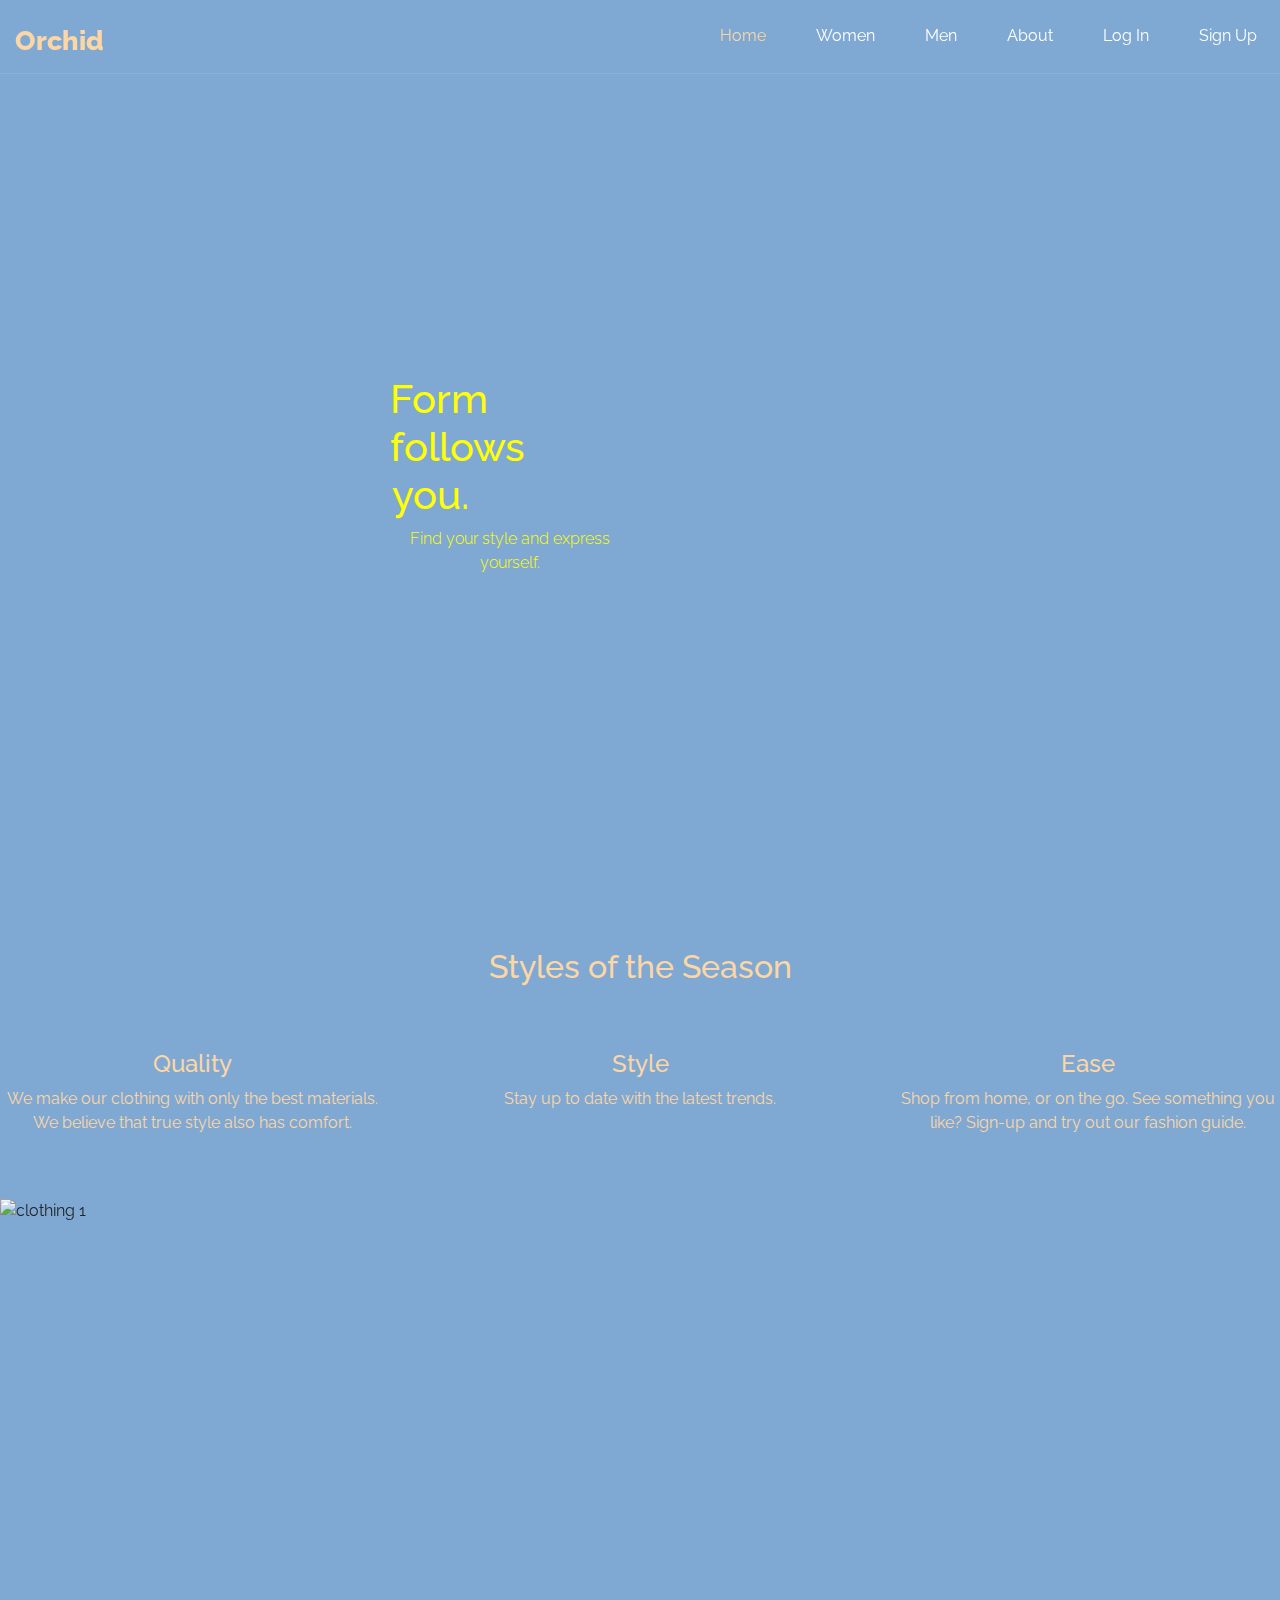
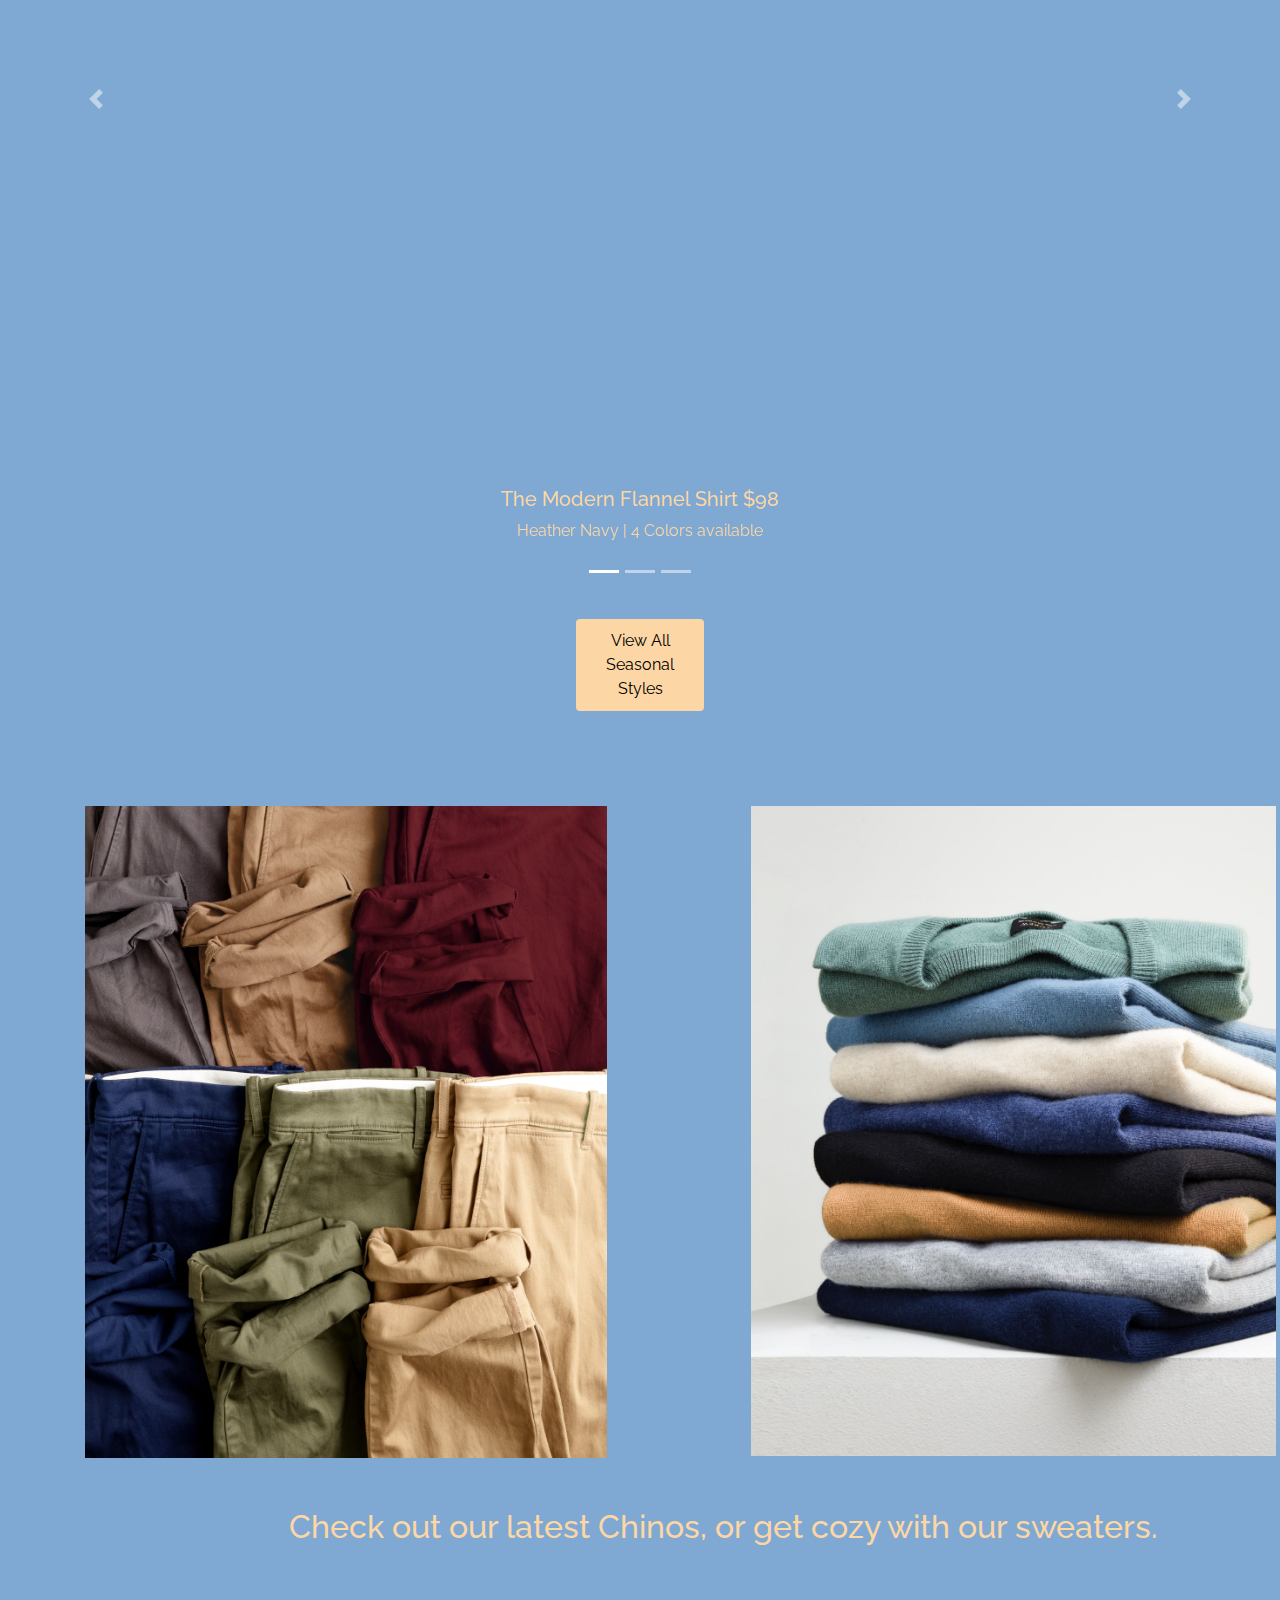
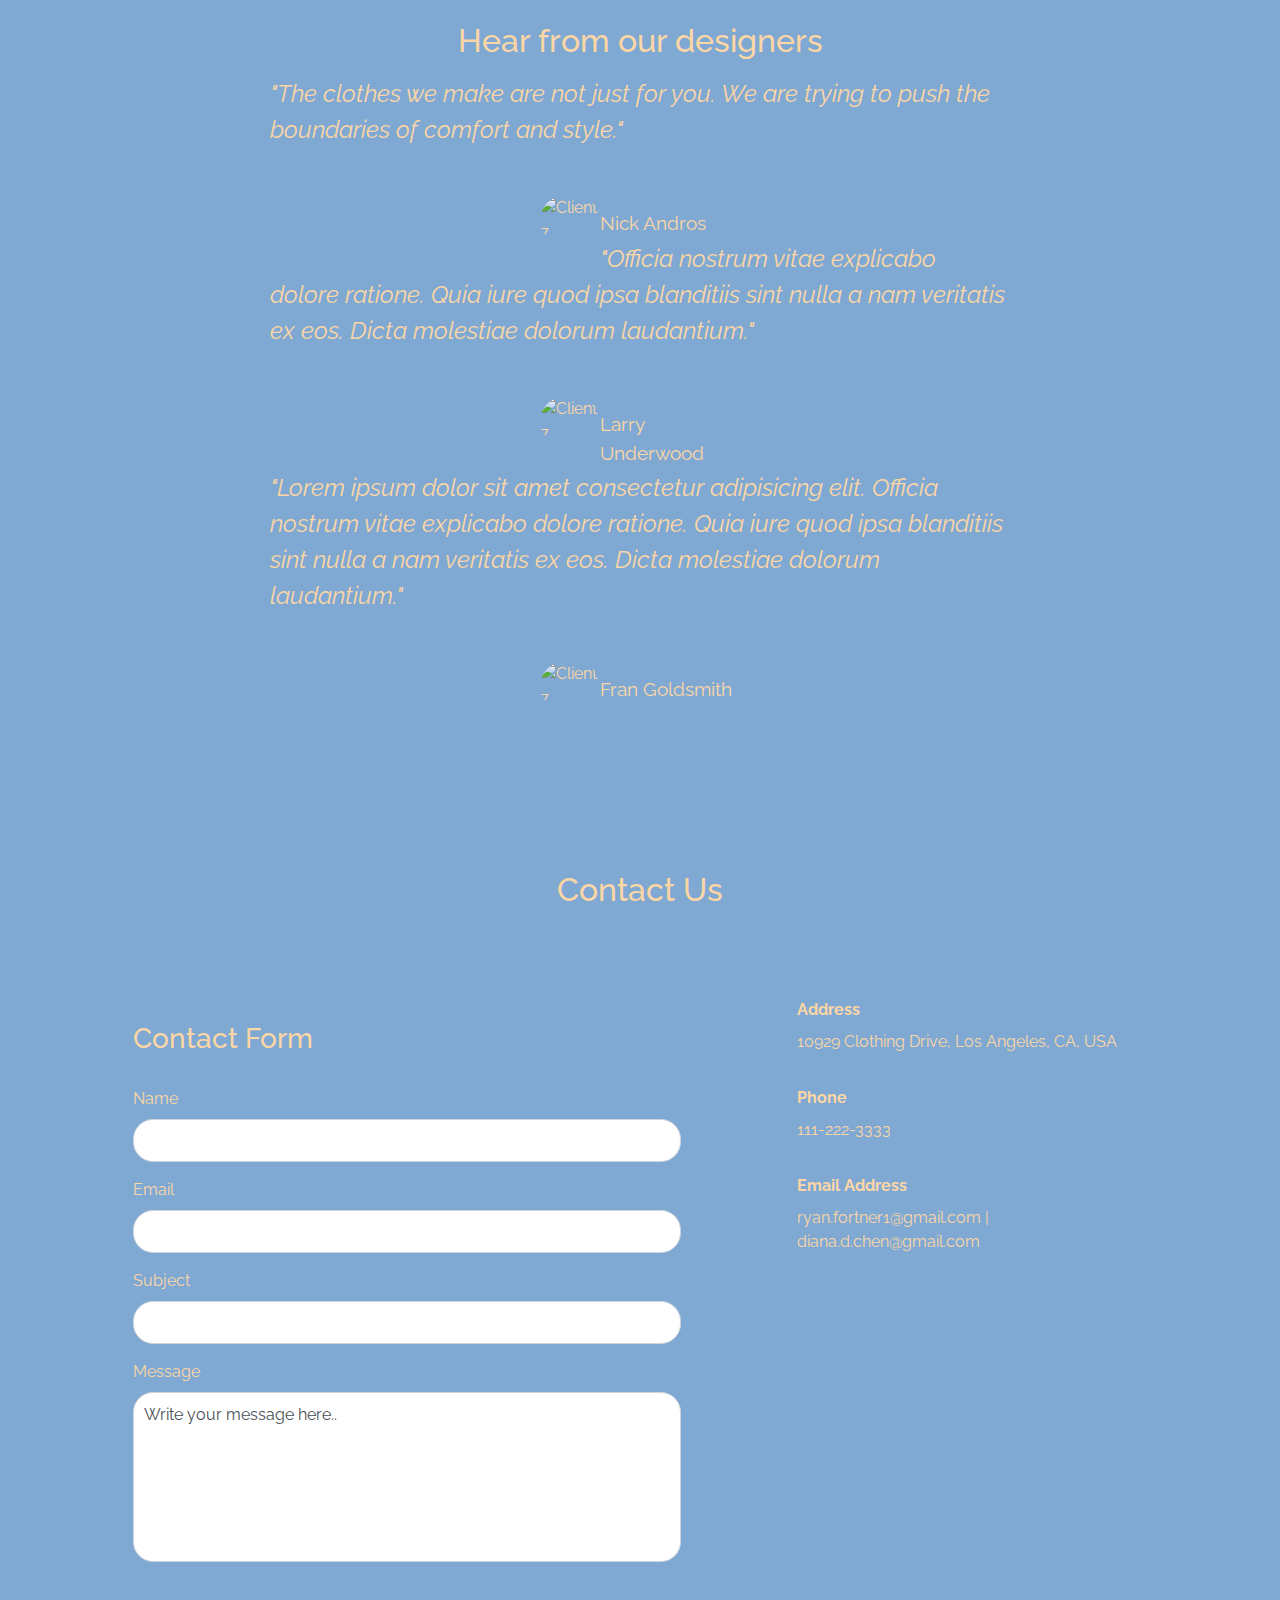
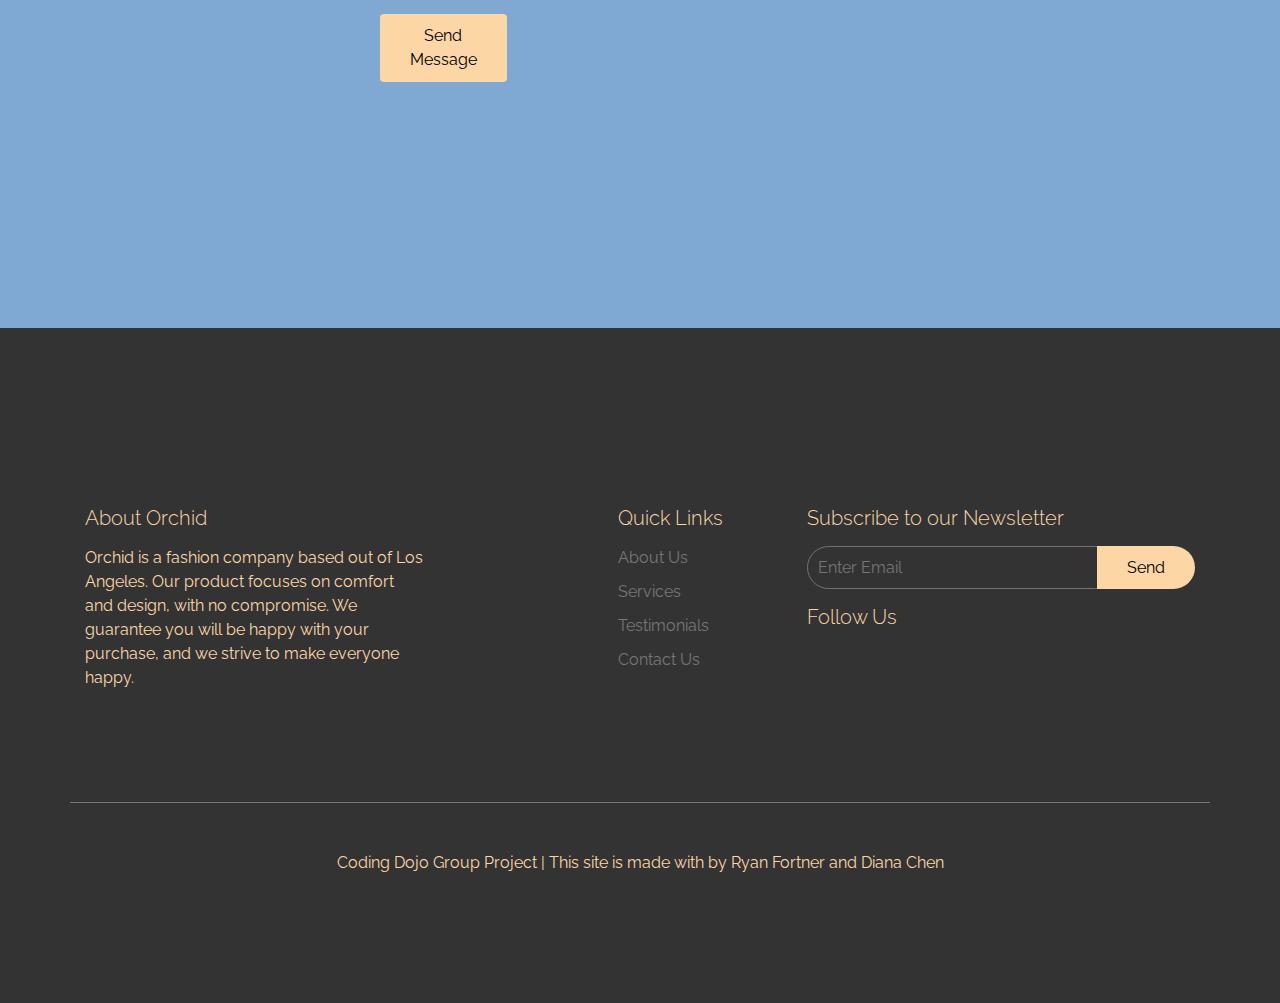
==== commit a865c74f: "updated routes" ====
--- a/templates/index.html
+++ b/templates/index.html
@@ -12,7 +12,7 @@
     <div id="header-hero-container">
         <header> 
             <div class="flex header-hero-container">
-                <a id="logo" href="#">Orchid</a>
+                <a id="logo" href="/">Orchid</a>
                 <nav class="nav">
                     <button id="nav-toggle" class="hamburger-menu">
                         <span class="strip"></span>
@@ -22,22 +22,22 @@
 
                     <ul>
                         <li>
-                            <a href="#" class="active">Home</a>
-                        </li>
-                        <li>
-                            <a href="#">Women</a>
-                        </li>
-                        <li>
-                            <a href="#">Men</a>
-                        </li>
-                        <li>
-                            <a href="#">About</a>
-                        </li>
-                        <li>
-                            <a href="#">Log In</a>
-                        </li>
-                        <li>
-                            <a href="#">Sign Up</a></li>
+                            <a href="/" class="active">Home</a>
+                        </li>
+                        <li>
+                            <a href="/">Women</a>
+                        </li>
+                        <li>
+                            <a href="/">Men</a>
+                        </li>
+                        <li>
+                            <a href="/">About</a>
+                        </li>
+                        <li>
+                            <a href="/login">Log In</a>
+                        </li>
+                        <li>
+                            <a href="/sign_up">Sign Up</a></li>
                     </ul>
                 </nav>
             </div>
--- a/static/styles.css
+++ b/static/styles.css
@@ -347,6 +347,7 @@
     width: 630px;
     height: 530px;
     background-color: rgb(252, 214, 165) !important;
+    color: black;
 }
 
 .card h3 {
@@ -1006,7 +1007,7 @@
 * {
     box-sizing: border-box;
     font-family: Raleway;
-    color: rgb(252, 214, 165);
+    
 }
 
 html, body {
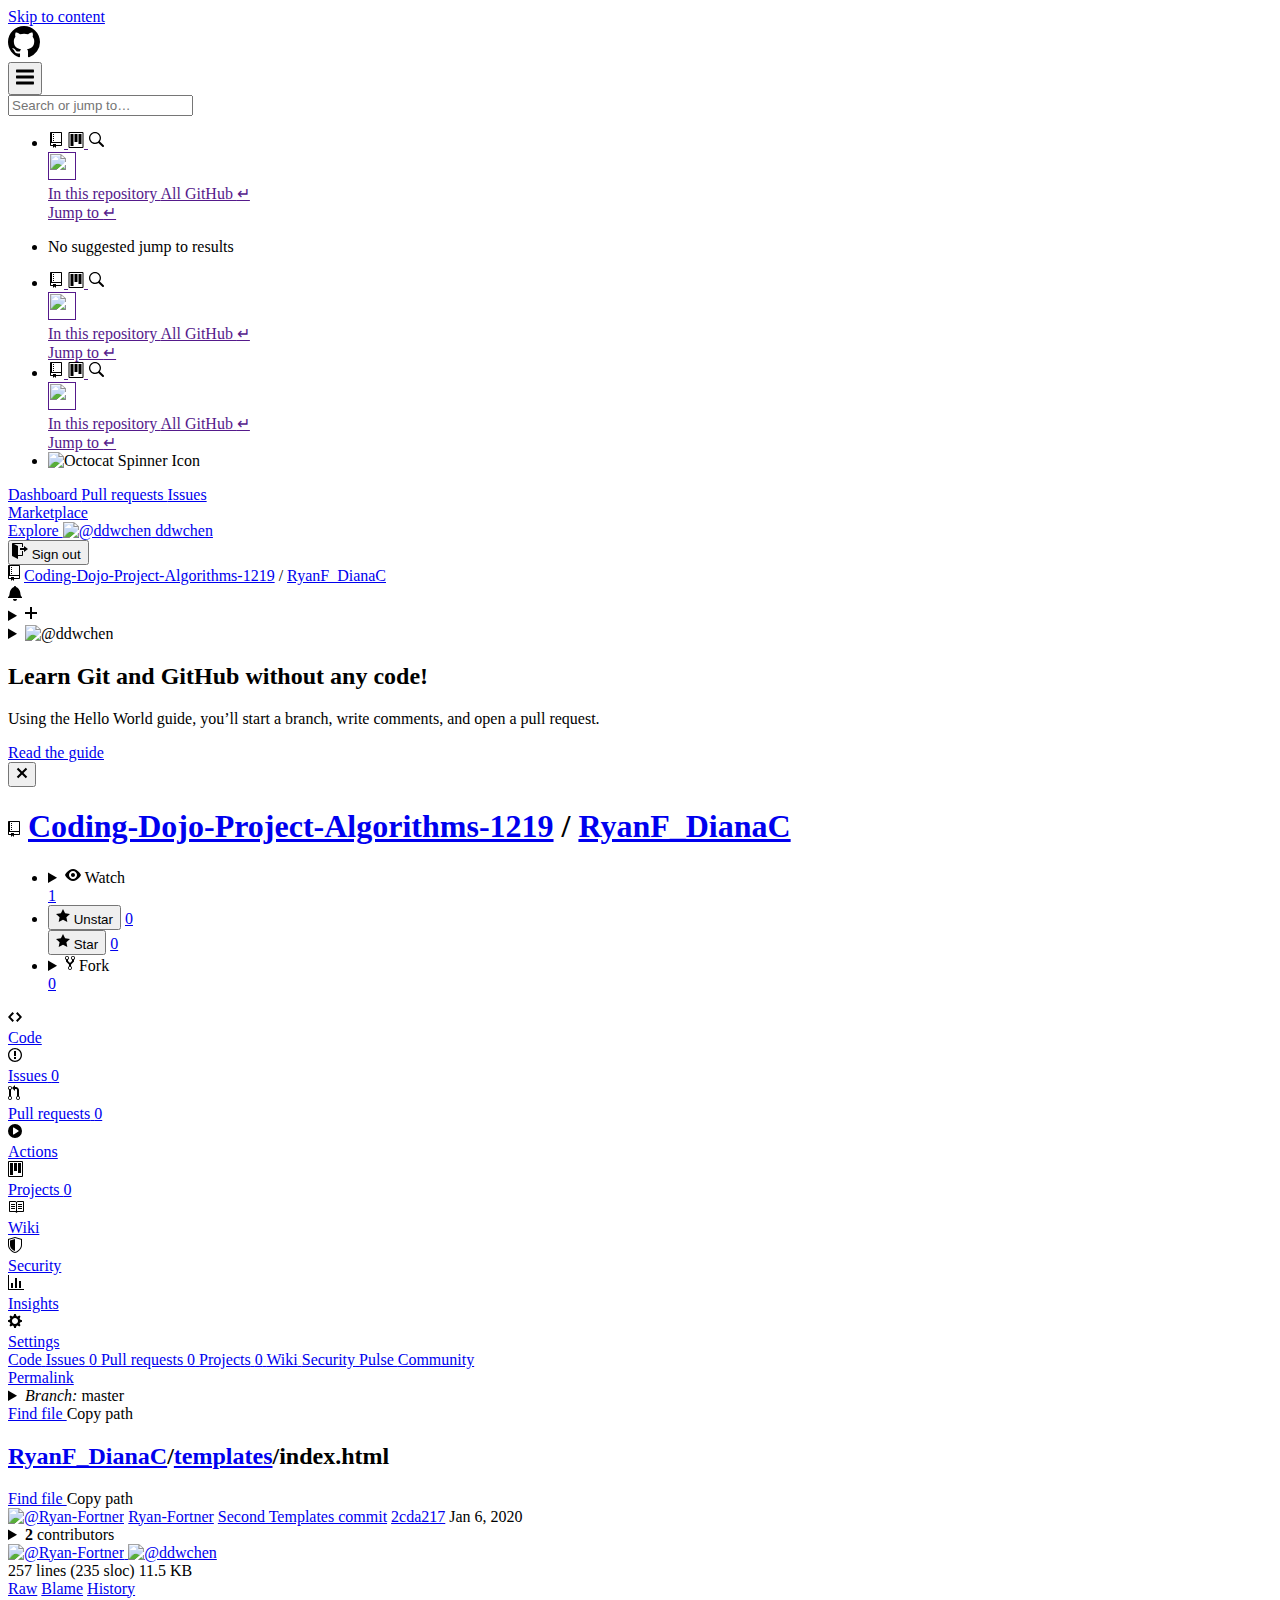
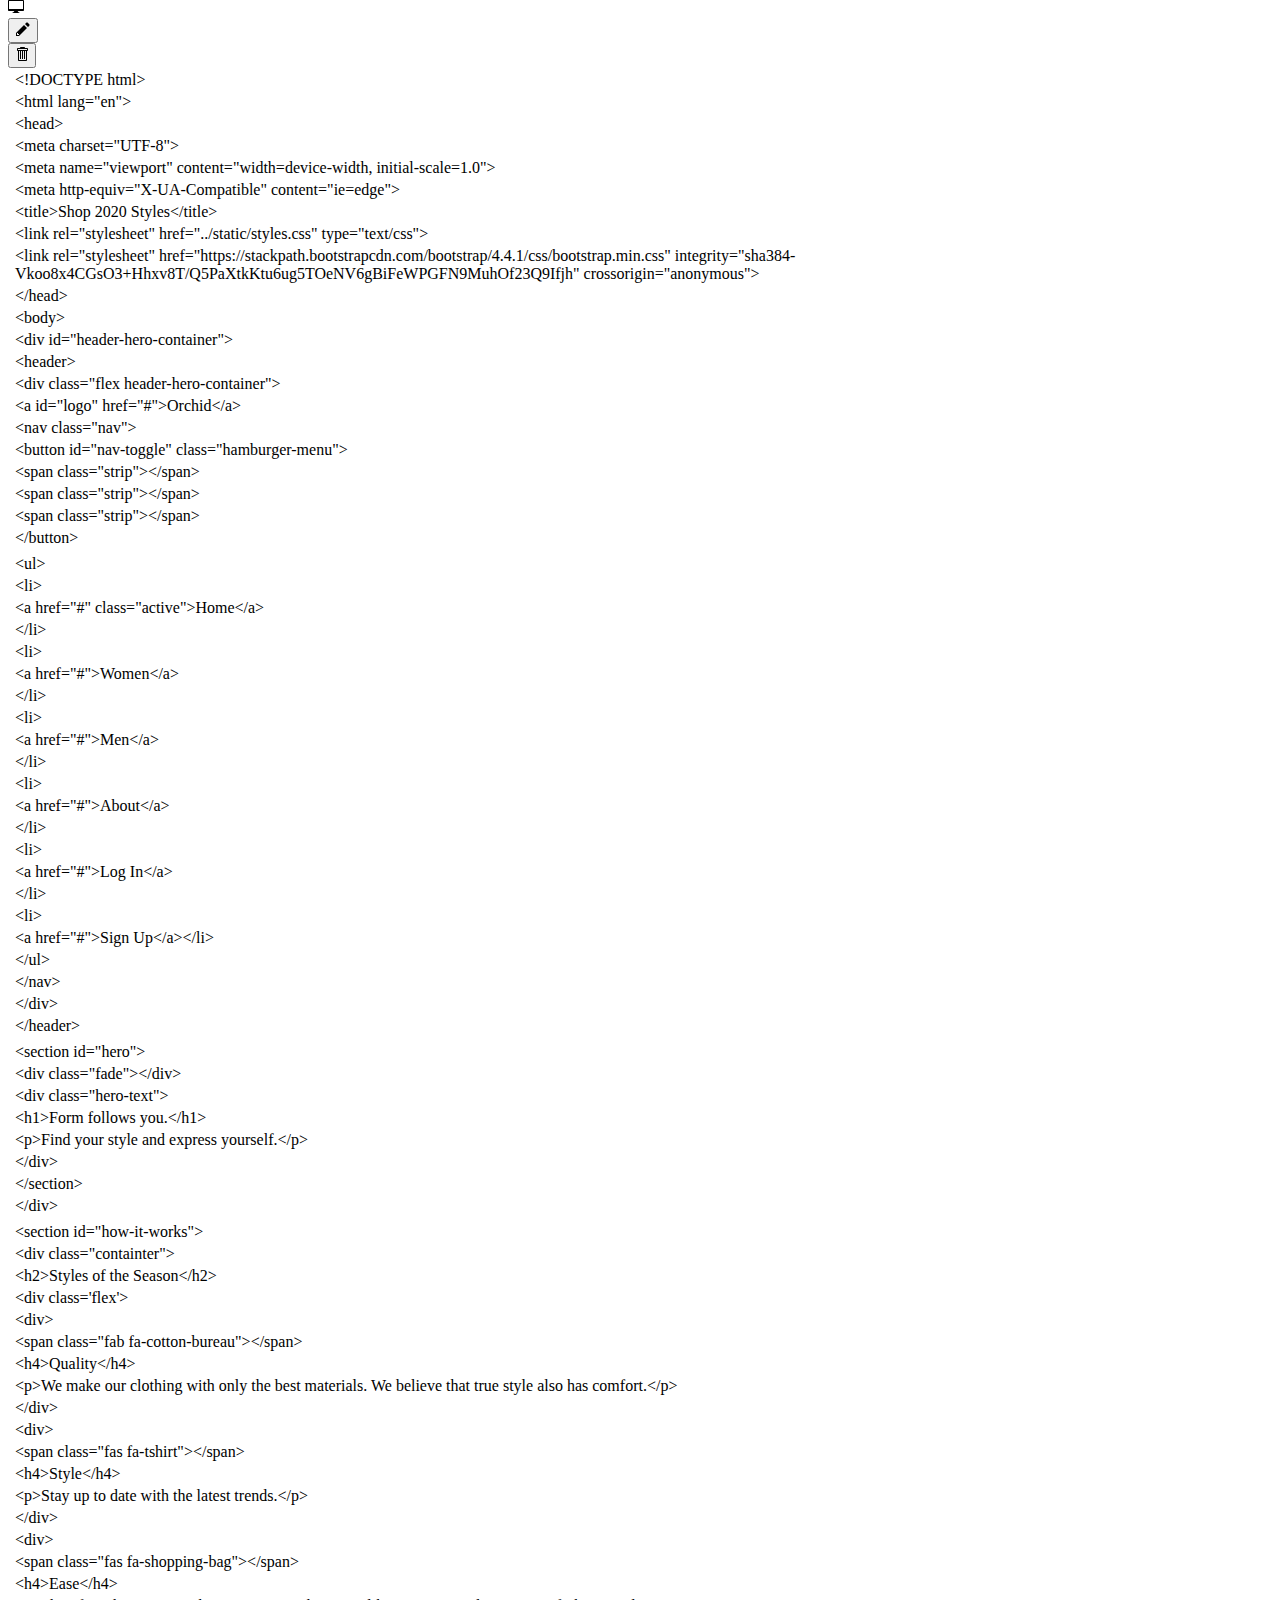
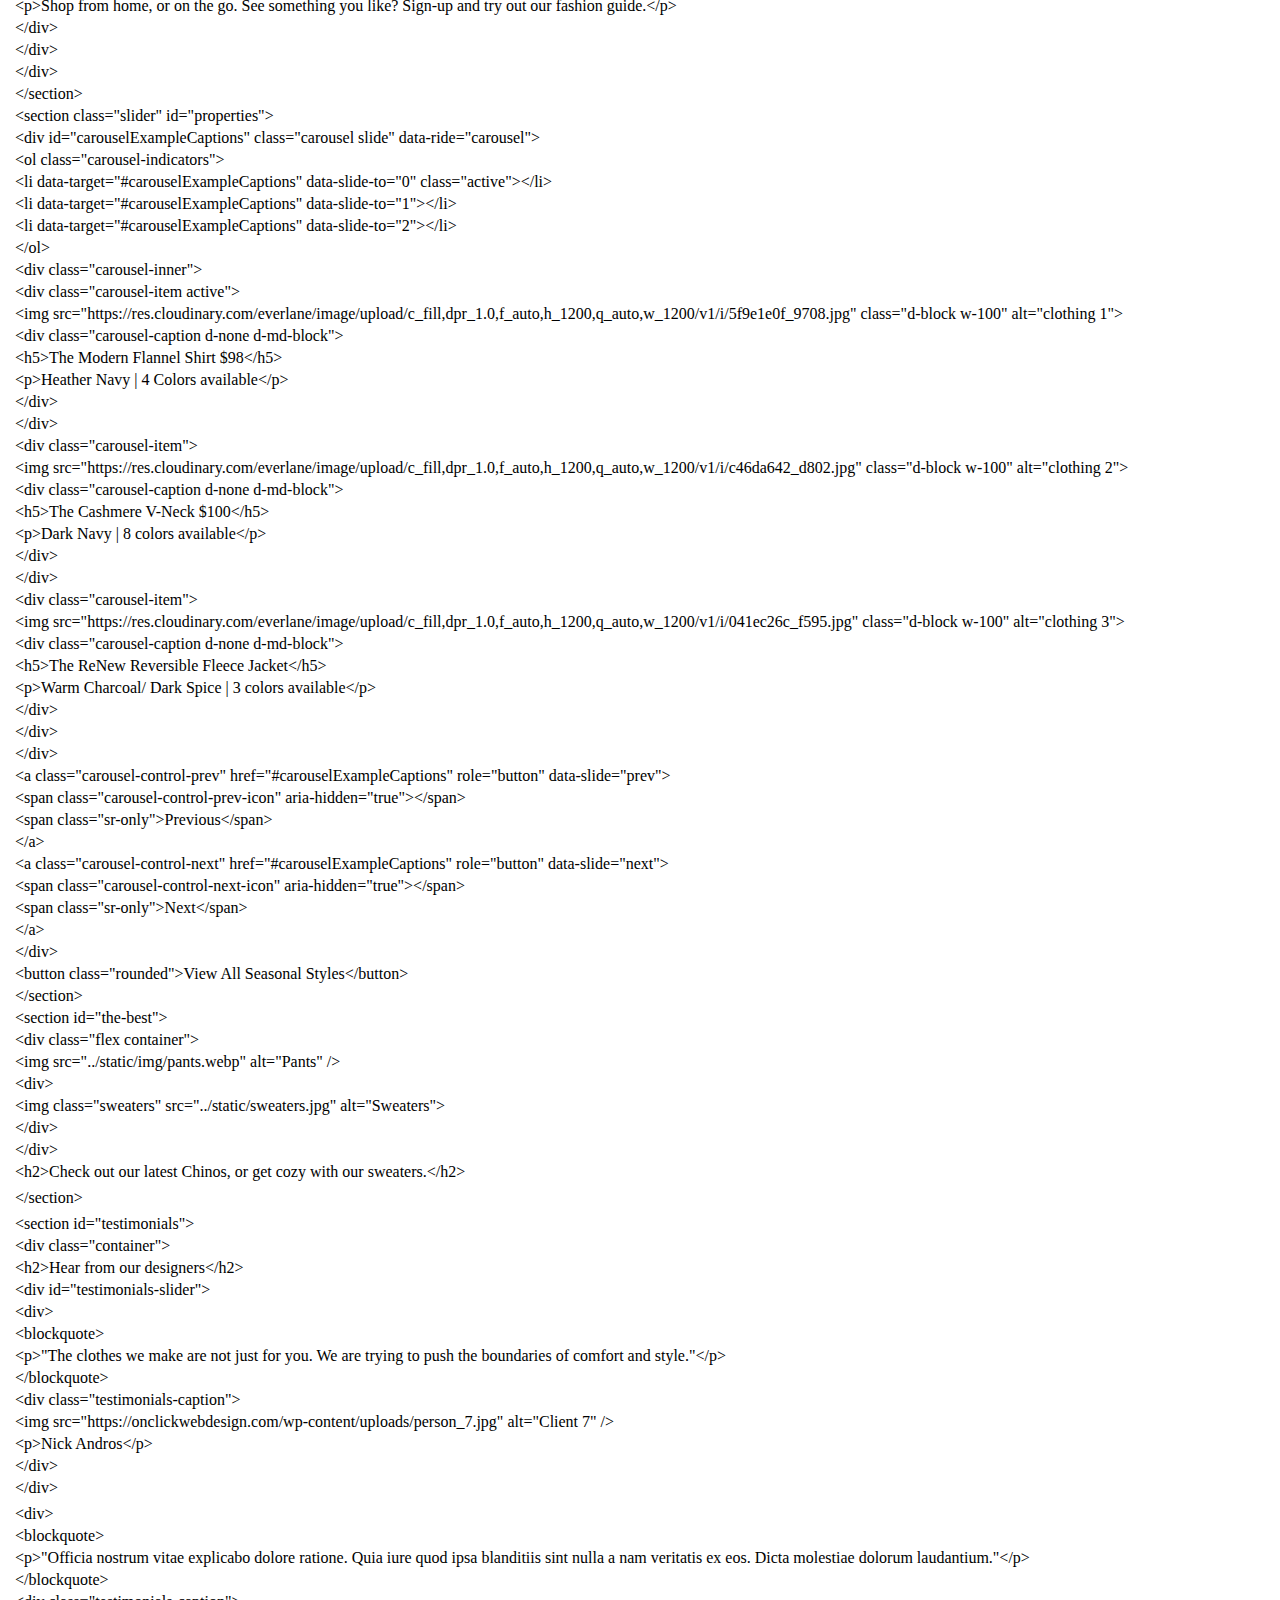
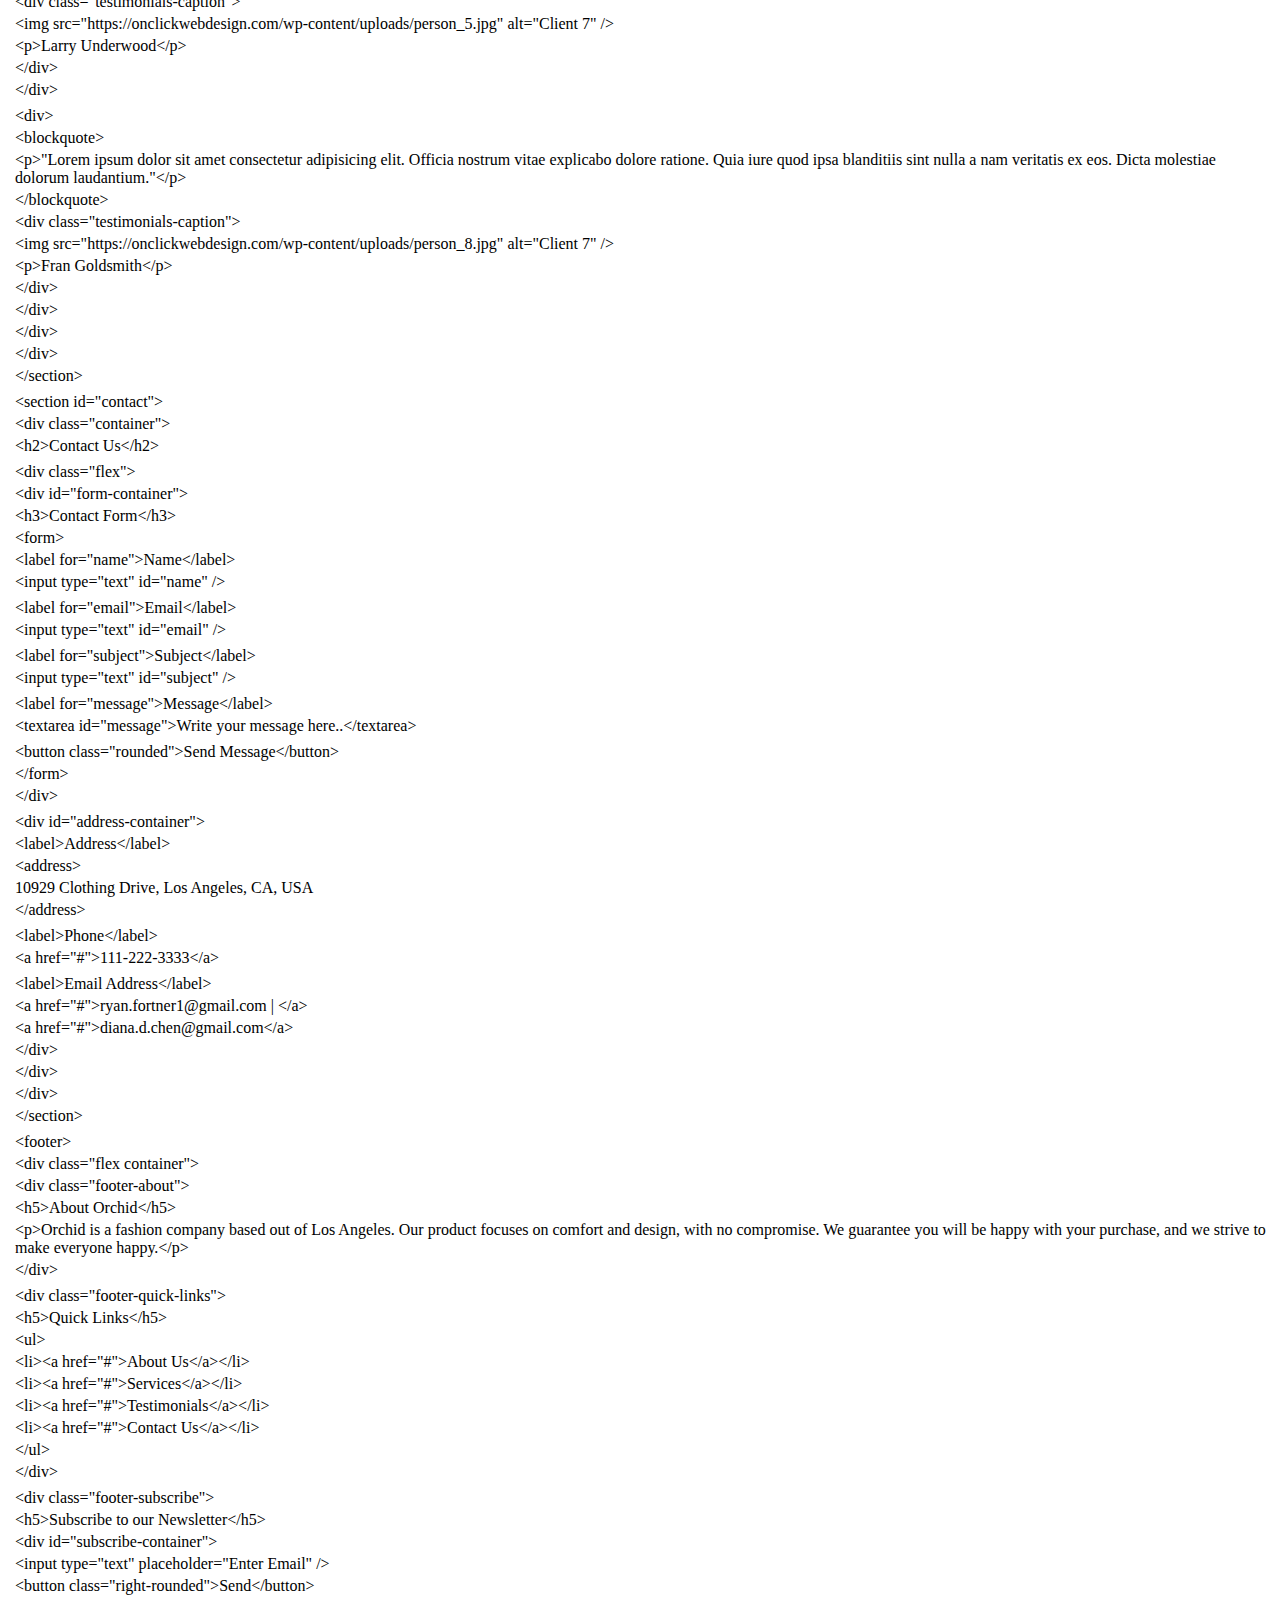
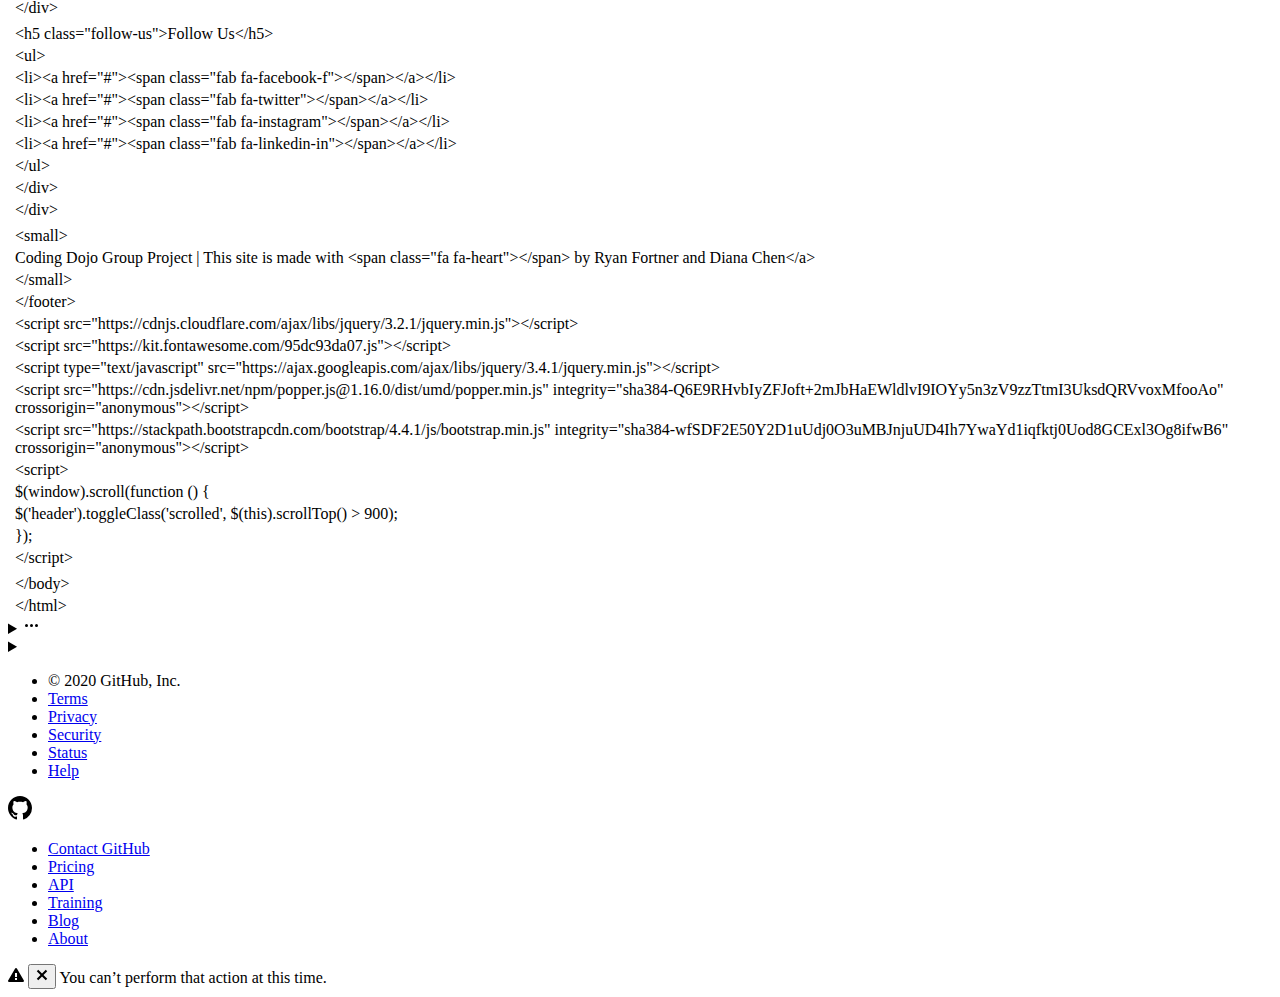
==== commit 8985d19c: "updated routes" ====
--- a/templates/index.html
+++ b/templates/index.html
@@ -1,257 +1,2321 @@
-<!DOCTYPE html>
-<html lang="en">
-<head>
-    <meta charset="UTF-8">
-    <meta name="viewport" content="width=device-width, initial-scale=1.0">
-    <meta http-equiv="X-UA-Compatible" content="ie=edge">
-    <title>Shop 2020 Styles</title>
-    <link rel="stylesheet" href="../static/styles.css" type="text/css">
-    <link rel="stylesheet" href="https://stackpath.bootstrapcdn.com/bootstrap/4.4.1/css/bootstrap.min.css" integrity="sha384-Vkoo8x4CGsO3+Hhxv8T/Q5PaXtkKtu6ug5TOeNV6gBiFeWPGFN9MuhOf23Q9Ifjh" crossorigin="anonymous">
-</head>
-<body>
-    <div id="header-hero-container">
-        <header> 
-            <div class="flex header-hero-container">
-                <a id="logo" href="/">Orchid</a>
-                <nav class="nav">
-                    <button id="nav-toggle" class="hamburger-menu">
-                        <span class="strip"></span>
-                        <span class="strip"></span>
-                        <span class="strip"></span>
-                    </button>
-
-                    <ul>
-                        <li>
-                            <a href="/" class="active">Home</a>
-                        </li>
-                        <li>
-                            <a href="/">Women</a>
-                        </li>
-                        <li>
-                            <a href="/">Men</a>
-                        </li>
-                        <li>
-                            <a href="/">About</a>
-                        </li>
-                        <li>
-                            <a href="/login">Log In</a>
-                        </li>
-                        <li>
-                            <a href="/sign_up">Sign Up</a></li>
-                    </ul>
-                </nav>
-            </div>
-        </header>
-
-        <section id="hero">
-            <div class="fade"></div>
-            <div class="hero-text">
-                <h1>Form follows you.</h1>
-                <p>Find your style and express yourself.</p>
-            </div>
-        </section>
-    </div>
-
-    <section id="how-it-works">
-        <div class="containter">
-            <h2>Styles of the Season</h2>
-            <div class='flex'>
-                <div>
-                    <span class="fab fa-cotton-bureau"></span>
-                    <h4>Quality</h4>
-                    <p>We make our clothing with only the best materials. We believe that true style also has comfort.</p>
-                </div>
-                <div>
-                    <span class="fas fa-tshirt"></span>
-                    <h4>Style</h4>
-                    <p>Stay up to date with the latest trends.</p>
-                </div>
-                <div>
-                    <span class="fas fa-shopping-bag"></span>
-                    <h4>Ease</h4>
-                    <p>Shop from home, or on the go. See something you like? Sign-up and try out our fashion guide.</p>
-                </div>
-            </div>
-        </div>
-    </section>
-    <section class="slider" id="properties">
-        <div id="carouselExampleCaptions" class="carousel slide" data-ride="carousel">
-            <ol class="carousel-indicators">
-              <li data-target="#carouselExampleCaptions" data-slide-to="0" class="active"></li>
-              <li data-target="#carouselExampleCaptions" data-slide-to="1"></li>
-              <li data-target="#carouselExampleCaptions" data-slide-to="2"></li>
-            </ol>
-            <div class="carousel-inner">
-              <div class="carousel-item active">
-                <img src="https://res.cloudinary.com/everlane/image/upload/c_fill,dpr_1.0,f_auto,h_1200,q_auto,w_1200/v1/i/5f9e1e0f_9708.jpg" class="d-block w-100" alt="clothing 1">
-                <div class="carousel-caption d-none d-md-block">
-                  <h5>The Modern Flannel Shirt $98</h5>
-                  <p>Heather Navy | 4 Colors available</p>
-                </div>
-              </div>
-              <div class="carousel-item">
-                <img src="https://res.cloudinary.com/everlane/image/upload/c_fill,dpr_1.0,f_auto,h_1200,q_auto,w_1200/v1/i/c46da642_d802.jpg" class="d-block w-100" alt="clothing 2">
-                <div class="carousel-caption d-none d-md-block">
-                  <h5>The Cashmere V-Neck $100</h5>
-                  <p>Dark Navy | 8 colors available</p>
-                </div>
-              </div>
-              <div class="carousel-item">
-                <img src="https://res.cloudinary.com/everlane/image/upload/c_fill,dpr_1.0,f_auto,h_1200,q_auto,w_1200/v1/i/041ec26c_f595.jpg" class="d-block w-100" alt="clothing 3">
-                <div class="carousel-caption d-none d-md-block">
-                  <h5>The ReNew Reversible Fleece Jacket</h5>
-                  <p>Warm Charcoal/ Dark Spice | 3 colors available</p>
-                </div>
-              </div>
-            </div>
-            <a class="carousel-control-prev" href="#carouselExampleCaptions" role="button" data-slide="prev">
-              <span class="carousel-control-prev-icon" aria-hidden="true"></span>
-              <span class="sr-only">Previous</span>
-            </a>
-            <a class="carousel-control-next" href="#carouselExampleCaptions" role="button" data-slide="next">
-              <span class="carousel-control-next-icon" aria-hidden="true"></span>
-              <span class="sr-only">Next</span>
-            </a>
-          </div>
-        <button class="rounded">View All Seasonal Styles</button>
-    </section>
-    <section id="the-best">
-        <div class="flex container">
-            <img src="../static/img/pants.webp" alt="Pants" />
-            <div>
-                <img class="sweaters" src="../static/sweaters.jpg" alt="Sweaters">
-            </div>
-        </div>
-        <h2>Check out our latest Chinos, or get cozy with our sweaters.</h2>
-        
-    </section>
-
-    <section id="testimonials">
-        <div class="container">
-            <h2>Hear from our designers</h2>
-            <div id="testimonials-slider">
-                <div>
-                    <blockquote>
-                        <p>"The clothes we make are not just for you. We are trying to push the boundaries of comfort and style."</p>
-                    </blockquote>
-                    <div class="testimonials-caption">
-                        <img src="https://onclickwebdesign.com/wp-content/uploads/person_7.jpg" alt="Client 7" />
-                        <p>Nick Andros</p>
-                    </div>
-                </div>
-
-                <div>
-                    <blockquote>
-                        <p>"Officia nostrum vitae explicabo dolore ratione. Quia iure quod ipsa blanditiis sint nulla a nam veritatis ex eos. Dicta molestiae dolorum laudantium."</p>
-                    </blockquote>
-                    <div class="testimonials-caption">
-                        <img src="https://onclickwebdesign.com/wp-content/uploads/person_5.jpg" alt="Client 7" />
-                        <p>Larry Underwood</p>
-                    </div>
-                </div>
-
-                <div>
-                    <blockquote>
-                        <p>"Lorem ipsum dolor sit amet consectetur adipisicing elit. Officia nostrum vitae explicabo dolore ratione. Quia iure quod ipsa blanditiis sint nulla a nam veritatis ex eos. Dicta molestiae dolorum laudantium."</p>
-                    </blockquote>
-                    <div class="testimonials-caption">
-                        <img src="https://onclickwebdesign.com/wp-content/uploads/person_8.jpg" alt="Client 7" />
-                        <p>Fran Goldsmith</p>
-                    </div>
-                </div>
-            </div>
-        </div>
-    </section>
-
-    <section id="contact">
-        <div class="container">
-            <h2>Contact Us</h2>
-
-            <div class="flex">
-                <div id="form-container">
-                    <h3>Contact Form</h3>
-                    <form>
-                        <label for="name">Name</label>
-                        <input type="text" id="name" />
-
-                        <label for="email">Email</label>
-                        <input type="text" id="email" />
-
-                        <label for="subject">Subject</label>
-                        <input type="text" id="subject" />
-
-                        <label for="message">Message</label>
-                        <textarea id="message">Write your message here..</textarea>
-
-                        <button class="rounded">Send Message</button>
-                    </form>
-                </div>
-
-                <div id="address-container">
-                    <label>Address</label>
-                    <address>
-                        10929 Clothing Drive, Los Angeles, CA, USA
-                    </address>
-
-                    <label>Phone</label>
-                    <a href="#">111-222-3333</a>
-
-                    <label>Email Address</label>
-                    <a href="#">ryan.fortner1@gmail.com | </a>
-                    <a href="#">diana.d.chen@gmail.com</a>
-                </div>
-            </div>
-        </div>
-    </section>
-
-    <footer>
-        <div class="flex container">
-            <div class="footer-about">
-                <h5>About Orchid</h5>
-                <p>Orchid is a fashion company based out of Los Angeles. Our product focuses on comfort and design, with no compromise. We guarantee you will be happy with your purchase, and we strive to make everyone happy.</p>
-            </div>
-
-            <div class="footer-quick-links">
-                <h5>Quick Links</h5>
-                <ul>
-                    <li><a href="#">About Us</a></li>
-                    <li><a href="#">Services</a></li>
-                    <li><a href="#">Testimonials</a></li>
-                    <li><a href="#">Contact Us</a></li>
-                </ul>
-            </div>
-
-            <div class="footer-subscribe">
-                <h5>Subscribe to our Newsletter</h5>
-                <div id="subscribe-container">
-                    <input type="text" placeholder="Enter Email" />
-                    <button class="right-rounded">Send</button>
-                </div>
-
-                <h5 class="follow-us">Follow Us</h5>
-                <ul>
-                    <li><a href="#"><span class="fab fa-facebook-f"></span></a></li>
-                    <li><a href="#"><span class="fab fa-twitter"></span></a></li>
-                    <li><a href="#"><span class="fab fa-instagram"></span></a></li>
-                    <li><a href="#"><span class="fab fa-linkedin-in"></span></a></li>
-                </ul>
-            </div>
-        </div>
-
-        <small>
-            Coding Dojo Group Project | This site is made with <span class="fa fa-heart"></span> by Ryan Fortner and Diana Chen</a>
-        </small>
-    </footer>
-    <script src="https://cdnjs.cloudflare.com/ajax/libs/jquery/3.2.1/jquery.min.js"></script>
-    <script src="https://kit.fontawesome.com/95dc93da07.js"></script>
-    <script type="text/javascript" src="https://ajax.googleapis.com/ajax/libs/jquery/3.4.1/jquery.min.js"></script>
-    <script src="https://cdn.jsdelivr.net/npm/popper.js@1.16.0/dist/umd/popper.min.js" integrity="sha384-Q6E9RHvbIyZFJoft+2mJbHaEWldlvI9IOYy5n3zV9zzTtmI3UksdQRVvoxMfooAo" crossorigin="anonymous"></script>
-    <script src="https://stackpath.bootstrapcdn.com/bootstrap/4.4.1/js/bootstrap.min.js" integrity="sha384-wfSDF2E50Y2D1uUdj0O3uMBJnjuUD4Ih7YwaYd1iqfktj0Uod8GCExl3Og8ifwB6" crossorigin="anonymous"></script>
-    <script>
-        $(window).scroll(function () {
-          $('header').toggleClass('scrolled', $(this).scrollTop() > 900);
-        });
-    </script>
-
-</body>
-</html>+
+
+
+
+
+
+<!DOCTYPE html>
+<html lang="en">
+  <head>
+    <meta charset="utf-8">
+  <link rel="dns-prefetch" href="https://github.githubassets.com">
+  <link rel="dns-prefetch" href="https://avatars0.githubusercontent.com">
+  <link rel="dns-prefetch" href="https://avatars1.githubusercontent.com">
+  <link rel="dns-prefetch" href="https://avatars2.githubusercontent.com">
+  <link rel="dns-prefetch" href="https://avatars3.githubusercontent.com">
+  <link rel="dns-prefetch" href="https://github-cloud.s3.amazonaws.com">
+  <link rel="dns-prefetch" href="https://user-images.githubusercontent.com/">
+
+
+
+  <link crossorigin="anonymous" media="all" integrity="sha512-hddDYPWR0gBbqLRmIZP242WMEiYsVkYI2UCYCVUHB4h5DhD2cbtFJYG+HPh21dZGb+sbgDHxQBNJCBq7YbmlBQ==" rel="stylesheet" href="https://github.githubassets.com/assets/frameworks-02a3eaa24db2bd1ed9b64450595fc2cf.css" />
+  
+    <link crossorigin="anonymous" media="all" integrity="sha512-yJL6LQkIGy+RsTeoKHdBKWVjPdOGVp9EoO3oeIhRGyhgAz22YhKB52hM6mGvQ6U/rOjQoR4x1atooFUwM0l7fQ==" rel="stylesheet" href="https://github.githubassets.com/assets/github-9f1009c5473fcfa407b651513175cb55.css" />
+    
+    
+    
+    
+
+
+  <meta name="viewport" content="width=device-width">
+  
+  <title>RyanF_DianaC/index.html at master · Coding-Dojo-Project-Algorithms-1219/RyanF_DianaC</title>
+    <meta name="description" content="Group Project: E-Commerce Site. Contribute to Coding-Dojo-Project-Algorithms-1219/RyanF_DianaC development by creating an account on GitHub.">
+    <link rel="search" type="application/opensearchdescription+xml" href="/opensearch.xml" title="GitHub">
+  <link rel="fluid-icon" href="https://github.com/fluidicon.png" title="GitHub">
+  <meta property="fb:app_id" content="1401488693436528">
+
+    <meta name="twitter:image:src" content="https://avatars2.githubusercontent.com/u/58192259?s=400&amp;v=4" /><meta name="twitter:site" content="@github" /><meta name="twitter:card" content="summary" /><meta name="twitter:title" content="Coding-Dojo-Project-Algorithms-1219/RyanF_DianaC" /><meta name="twitter:description" content="Group Project: E-Commerce Site. Contribute to Coding-Dojo-Project-Algorithms-1219/RyanF_DianaC development by creating an account on GitHub." />
+    <meta property="og:image" content="https://avatars2.githubusercontent.com/u/58192259?s=400&amp;v=4" /><meta property="og:site_name" content="GitHub" /><meta property="og:type" content="object" /><meta property="og:title" content="Coding-Dojo-Project-Algorithms-1219/RyanF_DianaC" /><meta property="og:url" content="https://github.com/Coding-Dojo-Project-Algorithms-1219/RyanF_DianaC" /><meta property="og:description" content="Group Project: E-Commerce Site. Contribute to Coding-Dojo-Project-Algorithms-1219/RyanF_DianaC development by creating an account on GitHub." />
+
+  <link rel="assets" href="https://github.githubassets.com/">
+  <link rel="web-socket" href="wss://live.github.com/_sockets/VjI6NDg0NTY3NzE5OmQwZDc3ZDgzODBhNWE5YzcwZjg5ODQ0ZjE2N2FlMGJiMjU5YTU5Y2UwNThlYWFmNzI1YTAzNDE3NjI3ZWJlNmM=--76569a2f8123edf5927a60cdfa88463e7c2f7f03">
+  <link rel="sudo-modal" href="/sessions/sudo_modal">
+
+    <meta name="request-id" content="D3EF:38FD:125838:2287EB:5E154E74" data-pjax-transient>
+
+
+
+  
+
+  <meta name="selected-link" value="repo_source" data-pjax-transient>
+
+      <meta name="google-site-verification" content="KT5gs8h0wvaagLKAVWq8bbeNwnZZK1r1XQysX3xurLU">
+    <meta name="google-site-verification" content="ZzhVyEFwb7w3e0-uOTltm8Jsck2F5StVihD0exw2fsA">
+    <meta name="google-site-verification" content="GXs5KoUUkNCoaAZn7wPN-t01Pywp9M3sEjnt_3_ZWPc">
+
+    <meta name="octolytics-host" content="collector.githubapp.com" /><meta name="octolytics-app-id" content="github" /><meta name="octolytics-event-url" content="https://collector.githubapp.com/github-external/browser_event" /><meta name="octolytics-dimension-request_id" content="D3EF:38FD:125838:2287EB:5E154E74" /><meta name="octolytics-dimension-region_edge" content="iad" /><meta name="octolytics-dimension-region_render" content="iad" /><meta name="octolytics-dimension-ga_id" content="" class="js-octo-ga-id" /><meta name="octolytics-dimension-visitor_id" content="9060814101863153241" /><meta name="octolytics-actor-id" content="54669353" /><meta name="octolytics-actor-login" content="ddwchen" /><meta name="octolytics-actor-hash" content="b1e382501f7cee308d47839e83f73855955d2a13dbb57b85bbd05faff8329378" />
+
+<meta name="analytics-location" content="/&lt;user-name&gt;/&lt;repo-name&gt;/blob/show" data-pjax-transient="true" />
+
+
+
+    <meta name="google-analytics" content="UA-3769691-2">
+
+  <meta class="js-ga-set" name="userId" content="c3b348e555fd035c424d0dab19b1bc89">
+
+<meta class="js-ga-set" name="dimension1" content="Logged In">
+
+
+
+  
+
+      <meta name="hostname" content="github.com">
+    <meta name="user-login" content="ddwchen">
+
+      <meta name="expected-hostname" content="github.com">
+
+      <meta name="js-proxy-site-detection-payload" content="[base64]">
+
+    <meta name="enabled-features" content="MARKETPLACE_FEATURED_BLOG_POSTS,MARKETPLACE_INVOICED_BILLING,MARKETPLACE_SOCIAL_PROOF_CUSTOMERS,MARKETPLACE_TRENDING_SOCIAL_PROOF,MARKETPLACE_RECOMMENDATIONS,MARKETPLACE_PENDING_INSTALLATIONS,NOTIFY_ON_BLOCK,RELATED_ISSUES,GHE_CLOUD_TRIAL">
+
+    <meta name="html-safe-nonce" content="ce4cbe880e678222a0797494f30f60e598d78b74">
+
+  <meta http-equiv="x-pjax-version" content="7513e5d3638e8238c1fed440d0ec8d6d">
+  
+
+      <link href="https://github.com/Coding-Dojo-Project-Algorithms-1219/RyanF_DianaC/commits/master.atom" rel="alternate" title="Recent Commits to RyanF_DianaC:master" type="application/atom+xml">
+
+  <meta name="go-import" content="github.com/Coding-Dojo-Project-Algorithms-1219/RyanF_DianaC git https://github.com/Coding-Dojo-Project-Algorithms-1219/RyanF_DianaC.git">
+
+  <meta name="octolytics-dimension-user_id" content="58192259" /><meta name="octolytics-dimension-user_login" content="Coding-Dojo-Project-Algorithms-1219" /><meta name="octolytics-dimension-repository_id" content="231265843" /><meta name="octolytics-dimension-repository_nwo" content="Coding-Dojo-Project-Algorithms-1219/RyanF_DianaC" /><meta name="octolytics-dimension-repository_public" content="true" /><meta name="octolytics-dimension-repository_is_fork" content="false" /><meta name="octolytics-dimension-repository_network_root_id" content="231265843" /><meta name="octolytics-dimension-repository_network_root_nwo" content="Coding-Dojo-Project-Algorithms-1219/RyanF_DianaC" /><meta name="octolytics-dimension-repository_explore_github_marketplace_ci_cta_shown" content="true" />
+
+
+    <link rel="canonical" href="https://github.com/Coding-Dojo-Project-Algorithms-1219/RyanF_DianaC/blob/master/templates/index.html" data-pjax-transient>
+
+
+  <meta name="browser-stats-url" content="https://api.github.com/_private/browser/stats">
+
+  <meta name="browser-errors-url" content="https://api.github.com/_private/browser/errors">
+
+  <link rel="mask-icon" href="https://github.githubassets.com/pinned-octocat.svg" color="#000000">
+  <link rel="icon" type="image/x-icon" class="js-site-favicon" href="https://github.githubassets.com/favicon.ico">
+
+<meta name="theme-color" content="#1e2327">
+
+  <link rel="apple-touch-icon" href="https://github.githubassets.com/apple-touch-icon.png">
+  <link rel="apple-touch-icon" sizes="180x180" href="https://github.githubassets.com/apple-touch-icon-180x180.png">
+  <meta name="apple-mobile-web-app-title" content="GitHub">
+
+
+  <meta name="webauthn-auth-enabled" content="true">
+
+  <meta name="webauthn-registration-enabled" content="true">
+
+  <link rel="manifest" href="/manifest.json" crossOrigin="use-credentials">
+
+  </head>
+
+  <body class="logged-in env-production page-responsive page-blob">
+    
+
+  <div class="position-relative js-header-wrapper ">
+    <a href="#start-of-content" tabindex="1" class="p-3 bg-blue text-white show-on-focus js-skip-to-content">Skip to content</a>
+    <span class="Progress progress-pjax-loader position-fixed width-full js-pjax-loader-bar">
+      <span class="progress-pjax-loader-bar top-0 left-0" style="width: 0%;"></span>
+    </span>
+
+    
+    
+    
+
+
+          <header class="Header js-details-container Details flex-wrap flex-lg-nowrap p-responsive" role="banner">
+
+    <div class="Header-item d-none d-lg-flex">
+      <a class="Header-link" href="https://github.com/" data-hotkey="g d" aria-label="Homepage" data-ga-click="Header, go to dashboard, icon:logo">
+  <svg class="octicon octicon-mark-github v-align-middle" height="32" viewBox="0 0 16 16" version="1.1" width="32" aria-hidden="true"><path fill-rule="evenodd" d="M8 0C3.58 0 0 3.58 0 8c0 3.54 2.29 6.53 5.47 7.59.4.07.55-.17.55-.38 0-.19-.01-.82-.01-1.49-2.01.37-2.53-.49-2.69-.94-.09-.23-.48-.94-.82-1.13-.28-.15-.68-.52-.01-.53.63-.01 1.08.58 1.23.82.72 1.21 1.87.87 2.33.66.07-.52.28-.87.51-1.07-1.78-.2-3.64-.89-3.64-3.95 0-.87.31-1.59.82-2.15-.08-.2-.36-1.02.08-2.12 0 0 .67-.21 2.2.82.64-.18 1.32-.27 2-.27.68 0 1.36.09 2 .27 1.53-1.04 2.2-.82 2.2-.82.44 1.1.16 1.92.08 2.12.51.56.82 1.27.82 2.15 0 3.07-1.87 3.75-3.65 3.95.29.25.54.73.54 1.48 0 1.07-.01 1.93-.01 2.2 0 .21.15.46.55.38A8.013 8.013 0 0016 8c0-4.42-3.58-8-8-8z"/></svg>
+</a>
+
+    </div>
+
+    <div class="Header-item d-lg-none">
+      <button class="Header-link btn-link js-details-target" type="button" aria-label="Toggle navigation" aria-expanded="false">
+        <svg height="24" class="octicon octicon-three-bars" viewBox="0 0 12 16" version="1.1" width="18" aria-hidden="true"><path fill-rule="evenodd" d="M11.41 9H.59C0 9 0 8.59 0 8c0-.59 0-1 .59-1H11.4c.59 0 .59.41.59 1 0 .59 0 1-.59 1h.01zm0-4H.59C0 5 0 4.59 0 4c0-.59 0-1 .59-1H11.4c.59 0 .59.41.59 1 0 .59 0 1-.59 1h.01zM.59 11H11.4c.59 0 .59.41.59 1 0 .59 0 1-.59 1H.59C0 13 0 12.59 0 12c0-.59 0-1 .59-1z"/></svg>
+      </button>
+    </div>
+
+    <div class="Header-item Header-item--full flex-column flex-lg-row width-full flex-order-2 flex-lg-order-none mr-0 mr-lg-3 mt-3 mt-lg-0 Details-content--hidden">
+        <div class="header-search flex-self-stretch flex-lg-self-auto mr-0 mr-lg-3 mb-3 mb-lg-0 scoped-search site-scoped-search js-site-search position-relative js-jump-to"
+  role="combobox"
+  aria-owns="jump-to-results"
+  aria-label="Search or jump to"
+  aria-haspopup="listbox"
+  aria-expanded="false"
+>
+  <div class="position-relative">
+    <!-- '"` --><!-- </textarea></xmp> --></option></form><form class="js-site-search-form" role="search" aria-label="Site" data-scope-type="Repository" data-scope-id="231265843" data-scoped-search-url="/Coding-Dojo-Project-Algorithms-1219/RyanF_DianaC/search" data-unscoped-search-url="/search" action="/Coding-Dojo-Project-Algorithms-1219/RyanF_DianaC/search" accept-charset="UTF-8" method="get"><input name="utf8" type="hidden" value="&#x2713;" />
+      <label class="form-control input-sm header-search-wrapper p-0 header-search-wrapper-jump-to position-relative d-flex flex-justify-between flex-items-center js-chromeless-input-container">
+        <input type="text"
+          class="form-control input-sm header-search-input jump-to-field js-jump-to-field js-site-search-focus js-site-search-field is-clearable"
+          data-hotkey="s,/"
+          name="q"
+          value=""
+          placeholder="Search or jump to…"
+          data-unscoped-placeholder="Search or jump to…"
+          data-scoped-placeholder="Search or jump to…"
+          autocapitalize="off"
+          aria-autocomplete="list"
+          aria-controls="jump-to-results"
+          aria-label="Search or jump to…"
+          data-jump-to-suggestions-path="/_graphql/GetSuggestedNavigationDestinations#csrf-token=3v9gvMSFEzMH3dO2wo3D9nbfqAyn+dwa//M2inO0ni9xNdFkBCUETRW1UM3T0HKA+pPnpioIjfdLtFaRRpD0ew=="
+          spellcheck="false"
+          autocomplete="off"
+          >
+          <input type="hidden" class="js-site-search-type-field" name="type" >
+            <img src="https://github.githubassets.com/images/search-key-slash.svg" alt="" class="mr-2 header-search-key-slash">
+
+            <div class="Box position-absolute overflow-hidden d-none jump-to-suggestions js-jump-to-suggestions-container">
+              
+<ul class="d-none js-jump-to-suggestions-template-container">
+  
+
+<li class="d-flex flex-justify-start flex-items-center p-0 f5 navigation-item js-navigation-item js-jump-to-suggestion" role="option">
+  <a tabindex="-1" class="no-underline d-flex flex-auto flex-items-center jump-to-suggestions-path js-jump-to-suggestion-path js-navigation-open p-2" href="">
+    <div class="jump-to-octicon js-jump-to-octicon flex-shrink-0 mr-2 text-center d-none">
+      <svg height="16" width="16" class="octicon octicon-repo flex-shrink-0 js-jump-to-octicon-repo d-none" title="Repository" aria-label="Repository" viewBox="0 0 12 16" version="1.1" role="img"><path fill-rule="evenodd" d="M4 9H3V8h1v1zm0-3H3v1h1V6zm0-2H3v1h1V4zm0-2H3v1h1V2zm8-1v12c0 .55-.45 1-1 1H6v2l-1.5-1.5L3 16v-2H1c-.55 0-1-.45-1-1V1c0-.55.45-1 1-1h10c.55 0 1 .45 1 1zm-1 10H1v2h2v-1h3v1h5v-2zm0-10H2v9h9V1z"/></svg>
+      <svg height="16" width="16" class="octicon octicon-project flex-shrink-0 js-jump-to-octicon-project d-none" title="Project" aria-label="Project" viewBox="0 0 15 16" version="1.1" role="img"><path fill-rule="evenodd" d="M10 12h3V2h-3v10zm-4-2h3V2H6v8zm-4 4h3V2H2v12zm-1 1h13V1H1v14zM14 0H1a1 1 0 00-1 1v14a1 1 0 001 1h13a1 1 0 001-1V1a1 1 0 00-1-1z"/></svg>
+      <svg height="16" width="16" class="octicon octicon-search flex-shrink-0 js-jump-to-octicon-search d-none" title="Search" aria-label="Search" viewBox="0 0 16 16" version="1.1" role="img"><path fill-rule="evenodd" d="M15.7 13.3l-3.81-3.83A5.93 5.93 0 0013 6c0-3.31-2.69-6-6-6S1 2.69 1 6s2.69 6 6 6c1.3 0 2.48-.41 3.47-1.11l3.83 3.81c.19.2.45.3.7.3.25 0 .52-.09.7-.3a.996.996 0 000-1.41v.01zM7 10.7c-2.59 0-4.7-2.11-4.7-4.7 0-2.59 2.11-4.7 4.7-4.7 2.59 0 4.7 2.11 4.7 4.7 0 2.59-2.11 4.7-4.7 4.7z"/></svg>
+    </div>
+
+    <img class="avatar mr-2 flex-shrink-0 js-jump-to-suggestion-avatar d-none" alt="" aria-label="Team" src="" width="28" height="28">
+
+    <div class="jump-to-suggestion-name js-jump-to-suggestion-name flex-auto overflow-hidden text-left no-wrap css-truncate css-truncate-target">
+    </div>
+
+    <div class="border rounded-1 flex-shrink-0 bg-gray px-1 text-gray-light ml-1 f6 d-none js-jump-to-badge-search">
+      <span class="js-jump-to-badge-search-text-default d-none" aria-label="in this repository">
+        In this repository
+      </span>
+      <span class="js-jump-to-badge-search-text-global d-none" aria-label="in all of GitHub">
+        All GitHub
+      </span>
+      <span aria-hidden="true" class="d-inline-block ml-1 v-align-middle">↵</span>
+    </div>
+
+    <div aria-hidden="true" class="border rounded-1 flex-shrink-0 bg-gray px-1 text-gray-light ml-1 f6 d-none d-on-nav-focus js-jump-to-badge-jump">
+      Jump to
+      <span class="d-inline-block ml-1 v-align-middle">↵</span>
+    </div>
+  </a>
+</li>
+
+</ul>
+
+<ul class="d-none js-jump-to-no-results-template-container">
+  <li class="d-flex flex-justify-center flex-items-center f5 d-none js-jump-to-suggestion p-2">
+    <span class="text-gray">No suggested jump to results</span>
+  </li>
+</ul>
+
+<ul id="jump-to-results" role="listbox" class="p-0 m-0 js-navigation-container jump-to-suggestions-results-container js-jump-to-suggestions-results-container">
+  
+
+<li class="d-flex flex-justify-start flex-items-center p-0 f5 navigation-item js-navigation-item js-jump-to-scoped-search d-none" role="option">
+  <a tabindex="-1" class="no-underline d-flex flex-auto flex-items-center jump-to-suggestions-path js-jump-to-suggestion-path js-navigation-open p-2" href="">
+    <div class="jump-to-octicon js-jump-to-octicon flex-shrink-0 mr-2 text-center d-none">
+      <svg height="16" width="16" class="octicon octicon-repo flex-shrink-0 js-jump-to-octicon-repo d-none" title="Repository" aria-label="Repository" viewBox="0 0 12 16" version="1.1" role="img"><path fill-rule="evenodd" d="M4 9H3V8h1v1zm0-3H3v1h1V6zm0-2H3v1h1V4zm0-2H3v1h1V2zm8-1v12c0 .55-.45 1-1 1H6v2l-1.5-1.5L3 16v-2H1c-.55 0-1-.45-1-1V1c0-.55.45-1 1-1h10c.55 0 1 .45 1 1zm-1 10H1v2h2v-1h3v1h5v-2zm0-10H2v9h9V1z"/></svg>
+      <svg height="16" width="16" class="octicon octicon-project flex-shrink-0 js-jump-to-octicon-project d-none" title="Project" aria-label="Project" viewBox="0 0 15 16" version="1.1" role="img"><path fill-rule="evenodd" d="M10 12h3V2h-3v10zm-4-2h3V2H6v8zm-4 4h3V2H2v12zm-1 1h13V1H1v14zM14 0H1a1 1 0 00-1 1v14a1 1 0 001 1h13a1 1 0 001-1V1a1 1 0 00-1-1z"/></svg>
+      <svg height="16" width="16" class="octicon octicon-search flex-shrink-0 js-jump-to-octicon-search d-none" title="Search" aria-label="Search" viewBox="0 0 16 16" version="1.1" role="img"><path fill-rule="evenodd" d="M15.7 13.3l-3.81-3.83A5.93 5.93 0 0013 6c0-3.31-2.69-6-6-6S1 2.69 1 6s2.69 6 6 6c1.3 0 2.48-.41 3.47-1.11l3.83 3.81c.19.2.45.3.7.3.25 0 .52-.09.7-.3a.996.996 0 000-1.41v.01zM7 10.7c-2.59 0-4.7-2.11-4.7-4.7 0-2.59 2.11-4.7 4.7-4.7 2.59 0 4.7 2.11 4.7 4.7 0 2.59-2.11 4.7-4.7 4.7z"/></svg>
+    </div>
+
+    <img class="avatar mr-2 flex-shrink-0 js-jump-to-suggestion-avatar d-none" alt="" aria-label="Team" src="" width="28" height="28">
+
+    <div class="jump-to-suggestion-name js-jump-to-suggestion-name flex-auto overflow-hidden text-left no-wrap css-truncate css-truncate-target">
+    </div>
+
+    <div class="border rounded-1 flex-shrink-0 bg-gray px-1 text-gray-light ml-1 f6 d-none js-jump-to-badge-search">
+      <span class="js-jump-to-badge-search-text-default d-none" aria-label="in this repository">
+        In this repository
+      </span>
+      <span class="js-jump-to-badge-search-text-global d-none" aria-label="in all of GitHub">
+        All GitHub
+      </span>
+      <span aria-hidden="true" class="d-inline-block ml-1 v-align-middle">↵</span>
+    </div>
+
+    <div aria-hidden="true" class="border rounded-1 flex-shrink-0 bg-gray px-1 text-gray-light ml-1 f6 d-none d-on-nav-focus js-jump-to-badge-jump">
+      Jump to
+      <span class="d-inline-block ml-1 v-align-middle">↵</span>
+    </div>
+  </a>
+</li>
+
+  
+
+<li class="d-flex flex-justify-start flex-items-center p-0 f5 navigation-item js-navigation-item js-jump-to-global-search d-none" role="option">
+  <a tabindex="-1" class="no-underline d-flex flex-auto flex-items-center jump-to-suggestions-path js-jump-to-suggestion-path js-navigation-open p-2" href="">
+    <div class="jump-to-octicon js-jump-to-octicon flex-shrink-0 mr-2 text-center d-none">
+      <svg height="16" width="16" class="octicon octicon-repo flex-shrink-0 js-jump-to-octicon-repo d-none" title="Repository" aria-label="Repository" viewBox="0 0 12 16" version="1.1" role="img"><path fill-rule="evenodd" d="M4 9H3V8h1v1zm0-3H3v1h1V6zm0-2H3v1h1V4zm0-2H3v1h1V2zm8-1v12c0 .55-.45 1-1 1H6v2l-1.5-1.5L3 16v-2H1c-.55 0-1-.45-1-1V1c0-.55.45-1 1-1h10c.55 0 1 .45 1 1zm-1 10H1v2h2v-1h3v1h5v-2zm0-10H2v9h9V1z"/></svg>
+      <svg height="16" width="16" class="octicon octicon-project flex-shrink-0 js-jump-to-octicon-project d-none" title="Project" aria-label="Project" viewBox="0 0 15 16" version="1.1" role="img"><path fill-rule="evenodd" d="M10 12h3V2h-3v10zm-4-2h3V2H6v8zm-4 4h3V2H2v12zm-1 1h13V1H1v14zM14 0H1a1 1 0 00-1 1v14a1 1 0 001 1h13a1 1 0 001-1V1a1 1 0 00-1-1z"/></svg>
+      <svg height="16" width="16" class="octicon octicon-search flex-shrink-0 js-jump-to-octicon-search d-none" title="Search" aria-label="Search" viewBox="0 0 16 16" version="1.1" role="img"><path fill-rule="evenodd" d="M15.7 13.3l-3.81-3.83A5.93 5.93 0 0013 6c0-3.31-2.69-6-6-6S1 2.69 1 6s2.69 6 6 6c1.3 0 2.48-.41 3.47-1.11l3.83 3.81c.19.2.45.3.7.3.25 0 .52-.09.7-.3a.996.996 0 000-1.41v.01zM7 10.7c-2.59 0-4.7-2.11-4.7-4.7 0-2.59 2.11-4.7 4.7-4.7 2.59 0 4.7 2.11 4.7 4.7 0 2.59-2.11 4.7-4.7 4.7z"/></svg>
+    </div>
+
+    <img class="avatar mr-2 flex-shrink-0 js-jump-to-suggestion-avatar d-none" alt="" aria-label="Team" src="" width="28" height="28">
+
+    <div class="jump-to-suggestion-name js-jump-to-suggestion-name flex-auto overflow-hidden text-left no-wrap css-truncate css-truncate-target">
+    </div>
+
+    <div class="border rounded-1 flex-shrink-0 bg-gray px-1 text-gray-light ml-1 f6 d-none js-jump-to-badge-search">
+      <span class="js-jump-to-badge-search-text-default d-none" aria-label="in this repository">
+        In this repository
+      </span>
+      <span class="js-jump-to-badge-search-text-global d-none" aria-label="in all of GitHub">
+        All GitHub
+      </span>
+      <span aria-hidden="true" class="d-inline-block ml-1 v-align-middle">↵</span>
+    </div>
+
+    <div aria-hidden="true" class="border rounded-1 flex-shrink-0 bg-gray px-1 text-gray-light ml-1 f6 d-none d-on-nav-focus js-jump-to-badge-jump">
+      Jump to
+      <span class="d-inline-block ml-1 v-align-middle">↵</span>
+    </div>
+  </a>
+</li>
+
+
+    <li class="d-flex flex-justify-center flex-items-center p-0 f5 js-jump-to-suggestion">
+      <img src="https://github.githubassets.com/images/spinners/octocat-spinner-128.gif" alt="Octocat Spinner Icon" class="m-2" width="28">
+    </li>
+</ul>
+
+            </div>
+      </label>
+</form>  </div>
+</div>
+
+
+      <nav class="d-flex flex-column flex-lg-row flex-self-stretch flex-lg-self-auto" aria-label="Global">
+    <a class="Header-link d-block d-lg-none py-2 py-lg-0 border-top border-lg-top-0 border-white-fade-15" data-ga-click="Header, click, Nav menu - item:dashboard:user" aria-label="Dashboard" href="/dashboard">
+      Dashboard
+</a>
+  <a class="js-selected-navigation-item Header-link  mr-0 mr-lg-3 py-2 py-lg-0 border-top border-lg-top-0 border-white-fade-15" data-hotkey="g p" data-ga-click="Header, click, Nav menu - item:pulls context:user" aria-label="Pull requests you created" data-selected-links="/pulls /pulls/assigned /pulls/mentioned /pulls" href="/pulls">
+    Pull requests
+</a>
+  <a class="js-selected-navigation-item Header-link  mr-0 mr-lg-3 py-2 py-lg-0 border-top border-lg-top-0 border-white-fade-15" data-hotkey="g i" data-ga-click="Header, click, Nav menu - item:issues context:user" aria-label="Issues you created" data-selected-links="/issues /issues/assigned /issues/mentioned /issues" href="/issues">
+    Issues
+</a>
+    <div class="mr-0 mr-lg-3 py-2 py-lg-0 border-top border-lg-top-0 border-white-fade-15">
+      <a class="js-selected-navigation-item Header-link" data-ga-click="Header, click, Nav menu - item:marketplace context:user" data-octo-click="marketplace_click" data-octo-dimensions="location:nav_bar" data-selected-links=" /marketplace" href="/marketplace">
+        Marketplace
+</a>      
+
+    </div>
+
+  <a class="js-selected-navigation-item Header-link  mr-0 mr-lg-3 py-2 py-lg-0 border-top border-lg-top-0 border-white-fade-15" data-ga-click="Header, click, Nav menu - item:explore" data-selected-links="/explore /trending /trending/developers /integrations /integrations/feature/code /integrations/feature/collaborate /integrations/feature/ship showcases showcases_search showcases_landing /explore" href="/explore">
+    Explore
+</a>
+
+
+    <a class="Header-link d-block d-lg-none mr-0 mr-lg-3 py-2 py-lg-0 border-top border-lg-top-0 border-white-fade-15" href="https://github.com/ddwchen">
+      <img class="avatar" height="20" width="20" alt="@ddwchen" src="https://avatars0.githubusercontent.com/u/54669353?s=60&amp;v=4" />
+      ddwchen
+</a>
+    <!-- '"` --><!-- </textarea></xmp> --></option></form><form action="/logout" accept-charset="UTF-8" method="post"><input name="utf8" type="hidden" value="&#x2713;" /><input type="hidden" name="authenticity_token" value="Y8xo66jatRJ40RYYCuJdIXGbNtinQBZaFFu0V7kYABlFiIaKR2+Gvr1Te5wgktKtBGPdi4P+yRrjz9BxQduetA==" />
+      <button type="submit" class="Header-link mr-0 mr-lg-3 py-2 py-lg-0 border-top border-lg-top-0 border-white-fade-15 d-lg-none btn-link d-block width-full text-left" data-ga-click="Header, sign out, icon:logout" style="padding-left: 2px;">
+        <svg class="octicon octicon-sign-out v-align-middle" viewBox="0 0 16 16" version="1.1" width="16" height="16" aria-hidden="true"><path fill-rule="evenodd" d="M12 9V7H8V5h4V3l4 3-4 3zm-2 3H6V3L2 1h8v3h1V1c0-.55-.45-1-1-1H1C.45 0 0 .45 0 1v11.38c0 .39.22.73.55.91L6 16.01V13h4c.55 0 1-.45 1-1V8h-1v4z"/></svg>
+        Sign out
+      </button>
+</form></nav>
+
+    </div>
+
+    <div class="Header-item Header-item--full flex-justify-center d-lg-none position-relative">
+      <div class="css-truncate css-truncate-target width-fit position-absolute left-0 right-0 text-center">
+              <svg class="octicon octicon-repo" viewBox="0 0 12 16" version="1.1" width="12" height="16" aria-hidden="true"><path fill-rule="evenodd" d="M4 9H3V8h1v1zm0-3H3v1h1V6zm0-2H3v1h1V4zm0-2H3v1h1V2zm8-1v12c0 .55-.45 1-1 1H6v2l-1.5-1.5L3 16v-2H1c-.55 0-1-.45-1-1V1c0-.55.45-1 1-1h10c.55 0 1 .45 1 1zm-1 10H1v2h2v-1h3v1h5v-2zm0-10H2v9h9V1z"/></svg>
+    <a class="Header-link" href="/Coding-Dojo-Project-Algorithms-1219">Coding-Dojo-Project-Algorithms-1219</a>
+    /
+    <a class="Header-link" href="/Coding-Dojo-Project-Algorithms-1219/RyanF_DianaC">RyanF_DianaC</a>
+
+</div>
+    </div>
+
+
+    <div class="Header-item mr-0 mr-lg-3 flex-order-1 flex-lg-order-none">
+      
+
+    <a aria-label="You have no unread notifications" class="Header-link notification-indicator position-relative tooltipped tooltipped-sw js-socket-channel js-notification-indicator" data-hotkey="g n" data-ga-click="Header, go to notifications, icon:read" data-channel="notification-changed:54669353" href="/notifications">
+        <span class="mail-status "></span>
+        <svg class="octicon octicon-bell" viewBox="0 0 14 16" version="1.1" width="14" height="16" aria-hidden="true"><path fill-rule="evenodd" d="M14 12v1H0v-1l.73-.58c.77-.77.81-2.55 1.19-4.42C2.69 3.23 6 2 6 2c0-.55.45-1 1-1s1 .45 1 1c0 0 3.39 1.23 4.16 5 .38 1.88.42 3.66 1.19 4.42l.66.58H14zm-7 4c1.11 0 2-.89 2-2H5c0 1.11.89 2 2 2z"/></svg>
+</a>
+    </div>
+
+
+    <div class="Header-item position-relative d-none d-lg-flex">
+      <details class="details-overlay details-reset">
+  <summary class="Header-link"
+      aria-label="Create new…"
+      data-ga-click="Header, create new, icon:add">
+    <svg class="octicon octicon-plus" viewBox="0 0 12 16" version="1.1" width="12" height="16" aria-hidden="true"><path fill-rule="evenodd" d="M12 9H7v5H5V9H0V7h5V2h2v5h5v2z"/></svg> <span class="dropdown-caret"></span>
+  </summary>
+  <details-menu class="dropdown-menu dropdown-menu-sw">
+    
+<a role="menuitem" class="dropdown-item" href="/new" data-ga-click="Header, create new repository">
+  New repository
+</a>
+
+  <a role="menuitem" class="dropdown-item" href="/new/import" data-ga-click="Header, import a repository">
+    Import repository
+  </a>
+
+<a role="menuitem" class="dropdown-item" href="https://gist.github.com/" data-ga-click="Header, create new gist">
+  New gist
+</a>
+
+  <a role="menuitem" class="dropdown-item" href="/organizations/new" data-ga-click="Header, create new organization">
+    New organization
+  </a>
+
+
+  <div role="none" class="dropdown-divider"></div>
+  <div class="dropdown-header">
+    <span title="Coding-Dojo-Project-Algorithms-1219/RyanF_DianaC">This repository</span>
+  </div>
+    <a role="menuitem" class="dropdown-item" href="/Coding-Dojo-Project-Algorithms-1219/RyanF_DianaC/issues/new" data-ga-click="Header, create new issue" data-skip-pjax>
+      New issue
+    </a>
+
+
+  </details-menu>
+</details>
+
+    </div>
+
+    <div class="Header-item position-relative mr-0 d-none d-lg-flex">
+      
+  <details class="details-overlay details-reset js-feature-preview-indicator-container" data-feature-preview-indicator-src="/users/ddwchen/feature_preview/indicator_check.json">
+
+  <summary class="Header-link"
+    aria-label="View profile and more"
+    data-ga-click="Header, show menu, icon:avatar">
+    <img alt="@ddwchen" class="avatar" src="https://avatars3.githubusercontent.com/u/54669353?s=40&amp;v=4" height="20" width="20">
+      <span class="feature-preview-indicator js-feature-preview-indicator" hidden></span>
+    <span class="dropdown-caret"></span>
+  </summary>
+  <details-menu class="dropdown-menu dropdown-menu-sw mt-2" style="width: 180px">
+    <div class="header-nav-current-user css-truncate"><a role="menuitem" class="no-underline user-profile-link px-3 pt-2 pb-2 mb-n2 mt-n1 d-block" href="/ddwchen" data-ga-click="Header, go to profile, text:Signed in as">Signed in as <strong class="css-truncate-target">ddwchen</strong></a></div>
+    <div role="none" class="dropdown-divider"></div>
+
+      <div class="pl-3 pr-3 f6 user-status-container js-user-status-context pb-1" data-url="/users/status?compact=1&amp;link_mentions=0&amp;truncate=1">
+        
+<div class="js-user-status-container
+    user-status-compact rounded-1 px-2 py-1 mt-2
+    border
+  " data-team-hovercards-enabled>
+  <details class="js-user-status-details details-reset details-overlay details-overlay-dark">
+    <summary class="btn-link btn-block link-gray no-underline js-toggle-user-status-edit toggle-user-status-edit "
+      role="menuitem" data-hydro-click="{&quot;event_type&quot;:&quot;user_profile.click&quot;,&quot;payload&quot;:{&quot;profile_user_id&quot;:58192259,&quot;target&quot;:&quot;EDIT_USER_STATUS&quot;,&quot;user_id&quot;:54669353,&quot;client_id&quot;:&quot;2109635179.1567047257&quot;,&quot;originating_request_id&quot;:&quot;D3EF:38FD:125838:2287EB:5E154E74&quot;,&quot;originating_url&quot;:&quot;https://github.com/Coding-Dojo-Project-Algorithms-1219/RyanF_DianaC/blob/master/templates/index.html&quot;,&quot;referrer&quot;:null}}" data-hydro-click-hmac="ac0fd07f2fdc2ac76d0779cc351eb3a2dd67097232308f2f8968eac4e6979c58">
+      <div class="d-flex">
+        <div class="f6 lh-condensed user-status-header
+          d-inline-block v-align-middle
+            user-status-emoji-only-header circle
+            pr-2
+"
+            style="max-width: 29px"
+          >
+          <div class="user-status-emoji-container flex-shrink-0 mr-1 mt-1 lh-condensed-ultra v-align-bottom" style="">
+            <svg class="octicon octicon-smiley" viewBox="0 0 16 16" version="1.1" width="16" height="16" aria-hidden="true"><path fill-rule="evenodd" d="M8 0C3.58 0 0 3.58 0 8s3.58 8 8 8 8-3.58 8-8-3.58-8-8-8zm4.81 12.81a6.72 6.72 0 01-2.17 1.45c-.83.36-1.72.53-2.64.53-.92 0-1.81-.17-2.64-.53-.81-.34-1.55-.83-2.17-1.45a6.773 6.773 0 01-1.45-2.17A6.59 6.59 0 011.21 8c0-.92.17-1.81.53-2.64.34-.81.83-1.55 1.45-2.17.62-.62 1.36-1.11 2.17-1.45A6.59 6.59 0 018 1.21c.92 0 1.81.17 2.64.53.81.34 1.55.83 2.17 1.45.62.62 1.11 1.36 1.45 2.17.36.83.53 1.72.53 2.64 0 .92-.17 1.81-.53 2.64-.34.81-.83 1.55-1.45 2.17zM4 6.8v-.59c0-.66.53-1.19 1.2-1.19h.59c.66 0 1.19.53 1.19 1.19v.59c0 .67-.53 1.2-1.19 1.2H5.2C4.53 8 4 7.47 4 6.8zm5 0v-.59c0-.66.53-1.19 1.2-1.19h.59c.66 0 1.19.53 1.19 1.19v.59c0 .67-.53 1.2-1.19 1.2h-.59C9.53 8 9 7.47 9 6.8zm4 3.2c-.72 1.88-2.91 3-5 3s-4.28-1.13-5-3c-.14-.39.23-1 .66-1h8.59c.41 0 .89.61.75 1z"/></svg>
+          </div>
+        </div>
+        <div class="
+          d-inline-block v-align-middle
+          
+          
+           css-truncate css-truncate-target 
+           user-status-message-wrapper f6"
+           style="line-height: 20px;" >
+          <div class="d-inline-block text-gray-dark v-align-text-top text-left">
+              <span class="text-gray ml-2">Set status</span>
+          </div>
+        </div>
+      </div>
+    </summary>
+    <details-dialog class="details-dialog rounded-1 anim-fade-in fast Box Box--overlay" role="dialog" tabindex="-1">
+      <!-- '"` --><!-- </textarea></xmp> --></option></form><form class="position-relative flex-auto js-user-status-form" action="/users/status?compact=1&amp;link_mentions=0&amp;truncate=1" accept-charset="UTF-8" method="post"><input name="utf8" type="hidden" value="&#x2713;" /><input type="hidden" name="_method" value="put" /><input type="hidden" name="authenticity_token" value="cIDdlIQ9tAlYy5iksKbR3Ydq3+TpqboLgOdwgScBOjXYUCVqaC9bkjo0bk6CrfsBA9hHVzt66ZXzswsDMvh/Ew==" />
+        <div class="Box-header bg-gray border-bottom p-3">
+          <button class="Box-btn-octicon js-toggle-user-status-edit btn-octicon float-right" type="reset" aria-label="Close dialog" data-close-dialog>
+            <svg class="octicon octicon-x" viewBox="0 0 12 16" version="1.1" width="12" height="16" aria-hidden="true"><path fill-rule="evenodd" d="M7.48 8l3.75 3.75-1.48 1.48L6 9.48l-3.75 3.75-1.48-1.48L4.52 8 .77 4.25l1.48-1.48L6 6.52l3.75-3.75 1.48 1.48L7.48 8z"/></svg>
+          </button>
+          <h3 class="Box-title f5 text-bold text-gray-dark">Edit status</h3>
+        </div>
+        <input type="hidden" name="emoji" class="js-user-status-emoji-field" value="">
+        <input type="hidden" name="organization_id" class="js-user-status-org-id-field" value="">
+        <div class="px-3 py-2 text-gray-dark">
+          <div class="js-characters-remaining-container position-relative mt-2">
+            <div class="input-group d-table form-group my-0 js-user-status-form-group">
+              <span class="input-group-button d-table-cell v-align-middle" style="width: 1%">
+                <button type="button" aria-label="Choose an emoji" class="btn-outline btn js-toggle-user-status-emoji-picker btn-open-emoji-picker p-0">
+                  <span class="js-user-status-original-emoji" hidden></span>
+                  <span class="js-user-status-custom-emoji"></span>
+                  <span class="js-user-status-no-emoji-icon" >
+                    <svg class="octicon octicon-smiley" viewBox="0 0 16 16" version="1.1" width="16" height="16" aria-hidden="true"><path fill-rule="evenodd" d="M8 0C3.58 0 0 3.58 0 8s3.58 8 8 8 8-3.58 8-8-3.58-8-8-8zm4.81 12.81a6.72 6.72 0 01-2.17 1.45c-.83.36-1.72.53-2.64.53-.92 0-1.81-.17-2.64-.53-.81-.34-1.55-.83-2.17-1.45a6.773 6.773 0 01-1.45-2.17A6.59 6.59 0 011.21 8c0-.92.17-1.81.53-2.64.34-.81.83-1.55 1.45-2.17.62-.62 1.36-1.11 2.17-1.45A6.59 6.59 0 018 1.21c.92 0 1.81.17 2.64.53.81.34 1.55.83 2.17 1.45.62.62 1.11 1.36 1.45 2.17.36.83.53 1.72.53 2.64 0 .92-.17 1.81-.53 2.64-.34.81-.83 1.55-1.45 2.17zM4 6.8v-.59c0-.66.53-1.19 1.2-1.19h.59c.66 0 1.19.53 1.19 1.19v.59c0 .67-.53 1.2-1.19 1.2H5.2C4.53 8 4 7.47 4 6.8zm5 0v-.59c0-.66.53-1.19 1.2-1.19h.59c.66 0 1.19.53 1.19 1.19v.59c0 .67-.53 1.2-1.19 1.2h-.59C9.53 8 9 7.47 9 6.8zm4 3.2c-.72 1.88-2.91 3-5 3s-4.28-1.13-5-3c-.14-.39.23-1 .66-1h8.59c.41 0 .89.61.75 1z"/></svg>
+                  </span>
+                </button>
+              </span>
+              <text-expander keys=": @" data-mention-url="/autocomplete/user-suggestions" data-emoji-url="/autocomplete/emoji">
+                <input
+                  type="text"
+                  autocomplete="off"
+                  data-no-org-url="/autocomplete/user-suggestions"
+                  data-org-url="/suggestions?mention_suggester=1"
+                  data-maxlength="80"
+                  class="d-table-cell width-full form-control js-user-status-message-field js-characters-remaining-field"
+                  placeholder="What's happening?"
+                  name="message"
+                  value=""
+                  aria-label="What is your current status?">
+              </text-expander>
+              <div class="error">Could not update your status, please try again.</div>
+            </div>
+            <div style="margin-left: 53px" class="my-1 text-small label-characters-remaining js-characters-remaining" data-suffix="remaining" hidden>
+              80 remaining
+            </div>
+          </div>
+          <include-fragment class="js-user-status-emoji-picker" data-url="/users/status/emoji"></include-fragment>
+          <div class="overflow-auto ml-n3 mr-n3 px-3 border-bottom" style="max-height: 33vh">
+            <div class="user-status-suggestions js-user-status-suggestions collapsed overflow-hidden">
+              <h4 class="f6 text-normal my-3">Suggestions:</h4>
+              <div class="mx-3 mt-2 clearfix">
+                  <div class="float-left col-6">
+                      <button type="button" value=":palm_tree:" class="d-flex flex-items-baseline flex-items-stretch lh-condensed f6 btn-link link-gray no-underline js-predefined-user-status mb-1">
+                        <div class="emoji-status-width mr-2 v-align-middle js-predefined-user-status-emoji">
+                          <g-emoji alias="palm_tree" fallback-src="https://github.githubassets.com/images/icons/emoji/unicode/1f334.png">🌴</g-emoji>
+                        </div>
+                        <div class="d-flex flex-items-center no-underline js-predefined-user-status-message ws-normal text-left" style="border-left: 1px solid transparent">
+                          On vacation
+                        </div>
+                      </button>
+                      <button type="button" value=":face_with_thermometer:" class="d-flex flex-items-baseline flex-items-stretch lh-condensed f6 btn-link link-gray no-underline js-predefined-user-status mb-1">
+                        <div class="emoji-status-width mr-2 v-align-middle js-predefined-user-status-emoji">
+                          <g-emoji alias="face_with_thermometer" fallback-src="https://github.githubassets.com/images/icons/emoji/unicode/1f912.png">🤒</g-emoji>
+                        </div>
+                        <div class="d-flex flex-items-center no-underline js-predefined-user-status-message ws-normal text-left" style="border-left: 1px solid transparent">
+                          Out sick
+                        </div>
+                      </button>
+                  </div>
+                  <div class="float-left col-6">
+                      <button type="button" value=":house:" class="d-flex flex-items-baseline flex-items-stretch lh-condensed f6 btn-link link-gray no-underline js-predefined-user-status mb-1">
+                        <div class="emoji-status-width mr-2 v-align-middle js-predefined-user-status-emoji">
+                          <g-emoji alias="house" fallback-src="https://github.githubassets.com/images/icons/emoji/unicode/1f3e0.png">🏠</g-emoji>
+                        </div>
+                        <div class="d-flex flex-items-center no-underline js-predefined-user-status-message ws-normal text-left" style="border-left: 1px solid transparent">
+                          Working from home
+                        </div>
+                      </button>
+                      <button type="button" value=":dart:" class="d-flex flex-items-baseline flex-items-stretch lh-condensed f6 btn-link link-gray no-underline js-predefined-user-status mb-1">
+                        <div class="emoji-status-width mr-2 v-align-middle js-predefined-user-status-emoji">
+                          <g-emoji alias="dart" fallback-src="https://github.githubassets.com/images/icons/emoji/unicode/1f3af.png">🎯</g-emoji>
+                        </div>
+                        <div class="d-flex flex-items-center no-underline js-predefined-user-status-message ws-normal text-left" style="border-left: 1px solid transparent">
+                          Focusing
+                        </div>
+                      </button>
+                  </div>
+              </div>
+            </div>
+            <div class="user-status-limited-availability-container">
+              <div class="form-checkbox my-0">
+                <input type="checkbox" name="limited_availability" value="1" class="js-user-status-limited-availability-checkbox" data-default-message="I may be slow to respond." aria-describedby="limited-availability-help-text-truncate-true-compact-true" id="limited-availability-truncate-true-compact-true">
+                <label class="d-block f5 text-gray-dark mb-1" for="limited-availability-truncate-true-compact-true">
+                  Busy
+                </label>
+                <p class="note" id="limited-availability-help-text-truncate-true-compact-true">
+                  When others mention you, assign you, or request your review,
+                  GitHub will let them know that you have limited availability.
+                </p>
+              </div>
+            </div>
+          </div>
+            
+
+<div class="d-inline-block f5 mr-2 pt-3 pb-2" >
+  <div class="d-inline-block mr-1">
+    Clear status
+  </div>
+
+  <details class="js-user-status-expire-drop-down f6 dropdown details-reset details-overlay d-inline-block mr-2">
+    <summary class="f5 btn-link link-gray-dark border px-2 py-1 rounded-1" aria-haspopup="true">
+      <div class="js-user-status-expiration-interval-selected d-inline-block v-align-baseline">
+        Never
+      </div>
+      <div class="dropdown-caret"></div>
+    </summary>
+
+    <ul class="dropdown-menu dropdown-menu-se pl-0 overflow-auto" style="width: 220px; max-height: 15.5em">
+      <li>
+        <button type="button" class="btn-link dropdown-item js-user-status-expire-button ws-normal" title="Never">
+          <span class="d-inline-block text-bold mb-1">Never</span>
+          <div class="f6 lh-condensed">Keep this status until you clear your status or edit your status.</div>
+        </button>
+      </li>
+      <li class="dropdown-divider" role="none"></li>
+        <li>
+          <button type="button" class="btn-link dropdown-item ws-normal js-user-status-expire-button" title="in 30 minutes" value="2020-01-07T22:07:25-06:00">
+            in 30 minutes
+          </button>
+        </li>
+        <li>
+          <button type="button" class="btn-link dropdown-item ws-normal js-user-status-expire-button" title="in 1 hour" value="2020-01-07T22:37:25-06:00">
+            in 1 hour
+          </button>
+        </li>
+        <li>
+          <button type="button" class="btn-link dropdown-item ws-normal js-user-status-expire-button" title="in 4 hours" value="2020-01-08T01:37:25-06:00">
+            in 4 hours
+          </button>
+        </li>
+        <li>
+          <button type="button" class="btn-link dropdown-item ws-normal js-user-status-expire-button" title="today" value="2020-01-07T23:59:59-06:00">
+            today
+          </button>
+        </li>
+        <li>
+          <button type="button" class="btn-link dropdown-item ws-normal js-user-status-expire-button" title="this week" value="2020-01-12T23:59:59-06:00">
+            this week
+          </button>
+        </li>
+    </ul>
+  </details>
+  <input class="js-user-status-expiration-date-input" type="hidden" name="expires_at" value="">
+</div>
+
+          <include-fragment class="js-user-status-org-picker" data-url="/users/status/organizations"></include-fragment>
+        </div>
+        <div class="d-flex flex-items-center flex-justify-between p-3 border-top">
+          <button type="submit" disabled class="width-full btn btn-primary mr-2 js-user-status-submit">
+            Set status
+          </button>
+          <button type="button" disabled class="width-full js-clear-user-status-button btn ml-2 ">
+            Clear status
+          </button>
+        </div>
+</form>    </details-dialog>
+  </details>
+</div>
+
+      </div>
+      <div role="none" class="dropdown-divider"></div>
+
+
+    <a role="menuitem" class="dropdown-item" href="/ddwchen" data-ga-click="Header, go to profile, text:your profile">Your profile</a>
+
+    <a role="menuitem" class="dropdown-item" href="/ddwchen?tab=repositories" data-ga-click="Header, go to repositories, text:your repositories">Your repositories</a>
+
+    <a role="menuitem" class="dropdown-item" href="/ddwchen?tab=projects" data-ga-click="Header, go to projects, text:your projects">Your projects</a>
+
+    <a role="menuitem" class="dropdown-item" href="/ddwchen?tab=stars" data-ga-click="Header, go to starred repos, text:your stars">Your stars</a>
+      <a role="menuitem" class="dropdown-item" href="https://gist.github.com/mine" data-ga-click="Header, your gists, text:your gists">Your gists</a>
+
+
+
+
+
+    <div role="none" class="dropdown-divider"></div>
+      
+<div id="feature-enrollment-toggle" class="hide-sm hide-md feature-preview-details position-relative">
+  <button
+    type="button"
+    class="dropdown-item btn-link"
+    role="menuitem"
+    data-feature-preview-trigger-url="/users/ddwchen/feature_previews"
+    data-feature-preview-close-details="{&quot;event_type&quot;:&quot;feature_preview.clicks.close_modal&quot;,&quot;payload&quot;:{&quot;client_id&quot;:&quot;2109635179.1567047257&quot;,&quot;originating_request_id&quot;:&quot;D3EF:38FD:125838:2287EB:5E154E74&quot;,&quot;originating_url&quot;:&quot;https://github.com/Coding-Dojo-Project-Algorithms-1219/RyanF_DianaC/blob/master/templates/index.html&quot;,&quot;referrer&quot;:null,&quot;user_id&quot;:54669353}}"
+    data-feature-preview-close-hmac="e720c0cd8402282a5e8573214eaabb52f4daa1d3b50ac1598723080329597ec3"
+    data-hydro-click="{&quot;event_type&quot;:&quot;feature_preview.clicks.open_modal&quot;,&quot;payload&quot;:{&quot;link_location&quot;:&quot;user_dropdown&quot;,&quot;client_id&quot;:&quot;2109635179.1567047257&quot;,&quot;originating_request_id&quot;:&quot;D3EF:38FD:125838:2287EB:5E154E74&quot;,&quot;originating_url&quot;:&quot;https://github.com/Coding-Dojo-Project-Algorithms-1219/RyanF_DianaC/blob/master/templates/index.html&quot;,&quot;referrer&quot;:null,&quot;user_id&quot;:54669353}}"
+    data-hydro-click-hmac="68e25d75bd4d9c2abacafc0d505347f08c6cab424ddeeb779b3c929c05fb3dba"
+  >
+    Feature preview
+  </button>
+    <span class="feature-preview-indicator js-feature-preview-indicator" hidden></span>
+</div>
+
+    <a role="menuitem" class="dropdown-item" href="https://help.github.com" data-ga-click="Header, go to help, text:help">Help</a>
+    <a role="menuitem" class="dropdown-item" href="/settings/profile" data-ga-click="Header, go to settings, icon:settings">Settings</a>
+    <!-- '"` --><!-- </textarea></xmp> --></option></form><form class="logout-form" action="/logout" accept-charset="UTF-8" method="post"><input name="utf8" type="hidden" value="&#x2713;" /><input type="hidden" name="authenticity_token" value="GCaYIo6NZxJuBw43ARGn1G/lvoqyaQuo0rjqnZ8FUeA+YnZDYThUvquFY7MrYShYGh1V2ZbX1OglLI67Z8bPTQ==" />
+      
+      <button type="submit" class="dropdown-item dropdown-signout" data-ga-click="Header, sign out, icon:logout" role="menuitem">
+        Sign out
+      </button>
+      <input type="text" name="required_field_e46b" hidden="hidden" class="form-control" />
+<input type="hidden" name="timestamp" value="1578454645233" class="form-control" />
+<input type="hidden" name="timestamp_secret" value="77de9a6d5366463293a821a067592c643610ecb3b82baec27083d99daa9c4994" class="form-control" />
+
+</form>  </details-menu>
+</details>
+
+    </div>
+
+  </header>
+
+      
+
+  </div>
+
+  <div id="start-of-content" class="show-on-focus"></div>
+
+
+    <div id="js-flash-container">
+
+</div>
+
+
+
+  <div class="application-main " data-commit-hovercards-enabled>
+        <div itemscope itemtype="http://schema.org/SoftwareSourceCode" class="">
+    <main  >
+      
+
+
+  
+
+      <div class="border-bottom shelf intro-shelf js-notice mb-0 pb-4">
+  <div class="width-full container">
+    <div class="width-full mx-auto shelf-content">
+      <h2 class="shelf-title">Learn Git and GitHub without any code!</h2>
+      <p class="shelf-lead">
+          Using the Hello World guide, you’ll start a branch, write comments, and open a pull request.
+      </p>
+      <a class="btn btn-primary shelf-cta" target="_blank" data-hydro-click="{&quot;event_type&quot;:&quot;repository.click&quot;,&quot;payload&quot;:{&quot;target&quot;:&quot;READ_GUIDE&quot;,&quot;repository_id&quot;:231265843,&quot;client_id&quot;:&quot;2109635179.1567047257&quot;,&quot;originating_request_id&quot;:&quot;D3EF:38FD:125838:2287EB:5E154E74&quot;,&quot;originating_url&quot;:&quot;https://github.com/Coding-Dojo-Project-Algorithms-1219/RyanF_DianaC/blob/master/templates/index.html&quot;,&quot;referrer&quot;:null,&quot;user_id&quot;:54669353}}" data-hydro-click-hmac="0297ede946668d943cd299d1973a1e90be88ec81877cae057810955c182a6409" href="https://guides.github.com/activities/hello-world/">Read the guide</a>
+    </div>
+    <!-- '"` --><!-- </textarea></xmp> --></option></form><form class="shelf-dismiss js-notice-dismiss" action="/dashboard/dismiss_bootcamp" accept-charset="UTF-8" method="post"><input name="utf8" type="hidden" value="&#x2713;" /><input type="hidden" name="_method" value="delete" /><input type="hidden" name="authenticity_token" value="EBq5ZOEq61h5jCPdQ4IjTUrXKsarx3ieI4JRbba4pbC93fdrxxzhqTpvBslQOrGwqjnCV0c93oLYmDv12mAeqw==" />
+      <button name="button" type="submit" class="mr-1 close-button tooltipped tooltipped-w" aria-label="Hide this notice forever" data-hydro-click="{&quot;event_type&quot;:&quot;repository.click&quot;,&quot;payload&quot;:{&quot;target&quot;:&quot;DISMISS_BANNER&quot;,&quot;repository_id&quot;:231265843,&quot;client_id&quot;:&quot;2109635179.1567047257&quot;,&quot;originating_request_id&quot;:&quot;D3EF:38FD:125838:2287EB:5E154E74&quot;,&quot;originating_url&quot;:&quot;https://github.com/Coding-Dojo-Project-Algorithms-1219/RyanF_DianaC/blob/master/templates/index.html&quot;,&quot;referrer&quot;:null,&quot;user_id&quot;:54669353}}" data-hydro-click-hmac="f22cc6c42cb39b86896843a912d0f770b8f84cb37e4fd8dd3449b8f2329777b9">
+        <svg aria-label="Hide this notice forever" class="octicon octicon-x v-align-text-top" viewBox="0 0 12 16" version="1.1" width="12" height="16" role="img"><path fill-rule="evenodd" d="M7.48 8l3.75 3.75-1.48 1.48L6 9.48l-3.75 3.75-1.48-1.48L4.52 8 .77 4.25l1.48-1.48L6 6.52l3.75-3.75 1.48 1.48L7.48 8z"/></svg>
+</button></form>  </div>
+</div>
+
+
+
+  
+
+
+
+
+
+
+
+
+
+  <div class=" pagehead repohead readability-menu experiment-repo-nav pt-0 pt-lg-4 ">
+
+    <div class="container-lg mb-4 p-responsive d-none d-lg-flex">
+
+      <div class="flex-auto min-width-0 width-fit mr-3">
+        <h1 class="public  d-flex flex-wrap flex-items-center break-word float-none">
+    <svg class="octicon octicon-repo mr-1" viewBox="0 0 12 16" version="1.1" width="12" height="16" aria-hidden="true"><path fill-rule="evenodd" d="M4 9H3V8h1v1zm0-3H3v1h1V6zm0-2H3v1h1V4zm0-2H3v1h1V2zm8-1v12c0 .55-.45 1-1 1H6v2l-1.5-1.5L3 16v-2H1c-.55 0-1-.45-1-1V1c0-.55.45-1 1-1h10c.55 0 1 .45 1 1zm-1 10H1v2h2v-1h3v1h5v-2zm0-10H2v9h9V1z"/></svg>
+  <span class="author" itemprop="author">
+    <a class="url fn" rel="author" data-hovercard-type="organization" data-hovercard-url="/orgs/Coding-Dojo-Project-Algorithms-1219/hovercard" href="/Coding-Dojo-Project-Algorithms-1219">Coding-Dojo-Project-Algorithms-1219</a>
+  </span>
+  <span class="path-divider">/</span>
+  <strong itemprop="name" class="mr-2">
+    <a data-pjax="#js-repo-pjax-container" href="/Coding-Dojo-Project-Algorithms-1219/RyanF_DianaC">RyanF_DianaC</a>
+  </strong>
+  
+</h1>
+
+
+      </div>
+
+      <ul class="pagehead-actions flex-shrink-0">
+
+
+
+
+  <li>
+    
+    <!-- '"` --><!-- </textarea></xmp> --></option></form><form data-remote="true" class="clearfix js-social-form js-social-container" action="/notifications/subscribe" accept-charset="UTF-8" method="post"><input name="utf8" type="hidden" value="&#x2713;" /><input type="hidden" name="authenticity_token" value="KEXMdwDqO5arZK+mUlo7O585lEpWT+mjobeH3RLR+apw0dFVVKlyiQqqZ7fAYifGhQl0LgcgLahaHm59D4UX3w==" />      <input type="hidden" name="repository_id" value="231265843">
+
+      <details class="details-reset details-overlay select-menu float-left">
+        <summary class="select-menu-button float-left btn btn-sm btn-with-count" data-hydro-click="{&quot;event_type&quot;:&quot;repository.click&quot;,&quot;payload&quot;:{&quot;target&quot;:&quot;WATCH_BUTTON&quot;,&quot;repository_id&quot;:231265843,&quot;client_id&quot;:&quot;2109635179.1567047257&quot;,&quot;originating_request_id&quot;:&quot;D3EF:38FD:125838:2287EB:5E154E74&quot;,&quot;originating_url&quot;:&quot;https://github.com/Coding-Dojo-Project-Algorithms-1219/RyanF_DianaC/blob/master/templates/index.html&quot;,&quot;referrer&quot;:null,&quot;user_id&quot;:54669353}}" data-hydro-click-hmac="f8edcaac2e9199ff8eeb3bf8d2311a31bc7386c0817db1e56e04233a15d69874" data-ga-click="Repository, click Watch settings, action:blob#show">          <span data-menu-button>
+              <svg class="octicon octicon-eye v-align-text-bottom" viewBox="0 0 16 16" version="1.1" width="16" height="16" aria-hidden="true"><path fill-rule="evenodd" d="M8.06 2C3 2 0 8 0 8s3 6 8.06 6C13 14 16 8 16 8s-3-6-7.94-6zM8 12c-2.2 0-4-1.78-4-4 0-2.2 1.8-4 4-4 2.22 0 4 1.8 4 4 0 2.22-1.78 4-4 4zm2-4c0 1.11-.89 2-2 2-1.11 0-2-.89-2-2 0-1.11.89-2 2-2 1.11 0 2 .89 2 2z"/></svg>
+              Watch
+          </span>
+</summary>        <details-menu
+          class="select-menu-modal position-absolute mt-5"
+          style="z-index: 99;">
+          <div class="select-menu-header">
+            <span class="select-menu-title">Notifications</span>
+          </div>
+          <div class="select-menu-list">
+            <button type="submit" name="do" value="included" class="select-menu-item width-full" aria-checked="true" role="menuitemradio">
+              <svg class="octicon octicon-check select-menu-item-icon" viewBox="0 0 12 16" version="1.1" width="12" height="16" aria-hidden="true"><path fill-rule="evenodd" d="M12 5l-8 8-4-4 1.5-1.5L4 10l6.5-6.5L12 5z"/></svg>
+              <div class="select-menu-item-text">
+                <span class="select-menu-item-heading">Not watching</span>
+                <span class="description">Be notified only when participating or @mentioned.</span>
+                <span class="hidden-select-button-text" data-menu-button-contents>
+                  <svg class="octicon octicon-eye v-align-text-bottom" viewBox="0 0 16 16" version="1.1" width="16" height="16" aria-hidden="true"><path fill-rule="evenodd" d="M8.06 2C3 2 0 8 0 8s3 6 8.06 6C13 14 16 8 16 8s-3-6-7.94-6zM8 12c-2.2 0-4-1.78-4-4 0-2.2 1.8-4 4-4 2.22 0 4 1.8 4 4 0 2.22-1.78 4-4 4zm2-4c0 1.11-.89 2-2 2-1.11 0-2-.89-2-2 0-1.11.89-2 2-2 1.11 0 2 .89 2 2z"/></svg>
+                  Watch
+                </span>
+              </div>
+            </button>
+
+            <button type="submit" name="do" value="release_only" class="select-menu-item width-full" aria-checked="false" role="menuitemradio">
+              <svg class="octicon octicon-check select-menu-item-icon" viewBox="0 0 12 16" version="1.1" width="12" height="16" aria-hidden="true"><path fill-rule="evenodd" d="M12 5l-8 8-4-4 1.5-1.5L4 10l6.5-6.5L12 5z"/></svg>
+              <div class="select-menu-item-text">
+                <span class="select-menu-item-heading">Releases only</span>
+                <span class="description">Be notified of new releases, and when participating or @mentioned.</span>
+                <span class="hidden-select-button-text" data-menu-button-contents>
+                  <svg class="octicon octicon-eye v-align-text-bottom" viewBox="0 0 16 16" version="1.1" width="16" height="16" aria-hidden="true"><path fill-rule="evenodd" d="M8.06 2C3 2 0 8 0 8s3 6 8.06 6C13 14 16 8 16 8s-3-6-7.94-6zM8 12c-2.2 0-4-1.78-4-4 0-2.2 1.8-4 4-4 2.22 0 4 1.8 4 4 0 2.22-1.78 4-4 4zm2-4c0 1.11-.89 2-2 2-1.11 0-2-.89-2-2 0-1.11.89-2 2-2 1.11 0 2 .89 2 2z"/></svg>
+                  Unwatch releases
+                </span>
+              </div>
+            </button>
+
+            <button type="submit" name="do" value="subscribed" class="select-menu-item width-full" aria-checked="false" role="menuitemradio">
+              <svg class="octicon octicon-check select-menu-item-icon" viewBox="0 0 12 16" version="1.1" width="12" height="16" aria-hidden="true"><path fill-rule="evenodd" d="M12 5l-8 8-4-4 1.5-1.5L4 10l6.5-6.5L12 5z"/></svg>
+              <div class="select-menu-item-text">
+                <span class="select-menu-item-heading">Watching</span>
+                <span class="description">Be notified of all conversations.</span>
+                <span class="hidden-select-button-text" data-menu-button-contents>
+                  <svg class="octicon octicon-eye v-align-text-bottom" viewBox="0 0 16 16" version="1.1" width="16" height="16" aria-hidden="true"><path fill-rule="evenodd" d="M8.06 2C3 2 0 8 0 8s3 6 8.06 6C13 14 16 8 16 8s-3-6-7.94-6zM8 12c-2.2 0-4-1.78-4-4 0-2.2 1.8-4 4-4 2.22 0 4 1.8 4 4 0 2.22-1.78 4-4 4zm2-4c0 1.11-.89 2-2 2-1.11 0-2-.89-2-2 0-1.11.89-2 2-2 1.11 0 2 .89 2 2z"/></svg>
+                  Unwatch
+                </span>
+              </div>
+            </button>
+
+            <button type="submit" name="do" value="ignore" class="select-menu-item width-full" aria-checked="false" role="menuitemradio">
+              <svg class="octicon octicon-check select-menu-item-icon" viewBox="0 0 12 16" version="1.1" width="12" height="16" aria-hidden="true"><path fill-rule="evenodd" d="M12 5l-8 8-4-4 1.5-1.5L4 10l6.5-6.5L12 5z"/></svg>
+              <div class="select-menu-item-text">
+                <span class="select-menu-item-heading">Ignoring</span>
+                <span class="description">Never be notified.</span>
+                <span class="hidden-select-button-text" data-menu-button-contents>
+                  <svg class="octicon octicon-mute v-align-text-bottom" viewBox="0 0 16 16" version="1.1" width="16" height="16" aria-hidden="true"><path fill-rule="evenodd" d="M8 2.81v10.38c0 .67-.81 1-1.28.53L3 10H1c-.55 0-1-.45-1-1V7c0-.55.45-1 1-1h2l3.72-3.72C7.19 1.81 8 2.14 8 2.81zm7.53 3.22l-1.06-1.06-1.97 1.97-1.97-1.97-1.06 1.06L11.44 8 9.47 9.97l1.06 1.06 1.97-1.97 1.97 1.97 1.06-1.06L13.56 8l1.97-1.97z"/></svg>
+                  Stop ignoring
+                </span>
+              </div>
+            </button>
+          </div>
+        </details-menu>
+      </details>
+        <a class="social-count js-social-count"
+          href="/Coding-Dojo-Project-Algorithms-1219/RyanF_DianaC/watchers"
+          aria-label="1 user is watching this repository">
+          1
+        </a>
+</form>
+  </li>
+
+  <li>
+      <div class="js-toggler-container js-social-container starring-container ">
+    <form class="starred js-social-form" action="/Coding-Dojo-Project-Algorithms-1219/RyanF_DianaC/unstar" accept-charset="UTF-8" method="post"><input name="utf8" type="hidden" value="&#x2713;" /><input type="hidden" name="authenticity_token" value="/ZhQGX+WYkuYgtR26l2nD0b8oIdD1gx3ctqrM0HJKHH9LvSUK9aqi+DqL74MDNFy6csqAdwLA6H/6QjncNlEjw==" />
+      <input type="hidden" name="context" value="repository"></input>
+      <button type="submit" class="btn btn-sm btn-with-count js-toggler-target" aria-label="Unstar this repository" title="Unstar Coding-Dojo-Project-Algorithms-1219/RyanF_DianaC" data-hydro-click="{&quot;event_type&quot;:&quot;repository.click&quot;,&quot;payload&quot;:{&quot;target&quot;:&quot;UNSTAR_BUTTON&quot;,&quot;repository_id&quot;:231265843,&quot;client_id&quot;:&quot;2109635179.1567047257&quot;,&quot;originating_request_id&quot;:&quot;D3EF:38FD:125838:2287EB:5E154E74&quot;,&quot;originating_url&quot;:&quot;https://github.com/Coding-Dojo-Project-Algorithms-1219/RyanF_DianaC/blob/master/templates/index.html&quot;,&quot;referrer&quot;:null,&quot;user_id&quot;:54669353}}" data-hydro-click-hmac="a45ce2431c94b1f5924fddf10c3b4c408179a8cfd57459745e46706574397884" data-ga-click="Repository, click unstar button, action:blob#show; text:Unstar">        <svg aria-label="star" height="16" class="octicon octicon-star v-align-text-bottom" viewBox="0 0 14 16" version="1.1" width="14" role="img"><path fill-rule="evenodd" d="M14 6l-4.9-.64L7 1 4.9 5.36 0 6l3.6 3.26L2.67 14 7 11.67 11.33 14l-.93-4.74L14 6z"/></svg>
+
+        Unstar
+</button>        <a class="social-count js-social-count" href="/Coding-Dojo-Project-Algorithms-1219/RyanF_DianaC/stargazers"
+           aria-label="0 users starred this repository">
+           0
+        </a>
+</form>
+    <form class="unstarred js-social-form" action="/Coding-Dojo-Project-Algorithms-1219/RyanF_DianaC/star" accept-charset="UTF-8" method="post"><input name="utf8" type="hidden" value="&#x2713;" /><input type="hidden" name="authenticity_token" value="oLH1WvwUk1hZFlAvUqkZR9pP/MMNPyI0iu6OZvqBwujyG5hlVnmQopZOAcGVbug1BSMMXsD/PUT2f3UfOX/fgg==" />
+      <input type="hidden" name="context" value="repository"></input>
+      <button type="submit" class="btn btn-sm btn-with-count js-toggler-target" aria-label="Unstar this repository" title="Star Coding-Dojo-Project-Algorithms-1219/RyanF_DianaC" data-hydro-click="{&quot;event_type&quot;:&quot;repository.click&quot;,&quot;payload&quot;:{&quot;target&quot;:&quot;STAR_BUTTON&quot;,&quot;repository_id&quot;:231265843,&quot;client_id&quot;:&quot;2109635179.1567047257&quot;,&quot;originating_request_id&quot;:&quot;D3EF:38FD:125838:2287EB:5E154E74&quot;,&quot;originating_url&quot;:&quot;https://github.com/Coding-Dojo-Project-Algorithms-1219/RyanF_DianaC/blob/master/templates/index.html&quot;,&quot;referrer&quot;:null,&quot;user_id&quot;:54669353}}" data-hydro-click-hmac="97e395c3385eff2d4935270e7144e5d71ebf4b1efcb6d5bab0dc85e9a6a74af9" data-ga-click="Repository, click star button, action:blob#show; text:Star">        <svg aria-label="star" height="16" class="octicon octicon-star v-align-text-bottom" viewBox="0 0 14 16" version="1.1" width="14" role="img"><path fill-rule="evenodd" d="M14 6l-4.9-.64L7 1 4.9 5.36 0 6l3.6 3.26L2.67 14 7 11.67 11.33 14l-.93-4.74L14 6z"/></svg>
+
+        Star
+</button>        <a class="social-count js-social-count" href="/Coding-Dojo-Project-Algorithms-1219/RyanF_DianaC/stargazers"
+           aria-label="0 users starred this repository">
+          0
+        </a>
+</form>  </div>
+
+  </li>
+
+  <li>
+          <details class="details-reset details-overlay details-overlay-dark d-inline-block float-left">
+            <summary class="btn btn-sm btn-with-count" data-hydro-click="{&quot;event_type&quot;:&quot;repository.click&quot;,&quot;payload&quot;:{&quot;target&quot;:&quot;FORK_BUTTON&quot;,&quot;repository_id&quot;:231265843,&quot;client_id&quot;:&quot;2109635179.1567047257&quot;,&quot;originating_request_id&quot;:&quot;D3EF:38FD:125838:2287EB:5E154E74&quot;,&quot;originating_url&quot;:&quot;https://github.com/Coding-Dojo-Project-Algorithms-1219/RyanF_DianaC/blob/master/templates/index.html&quot;,&quot;referrer&quot;:null,&quot;user_id&quot;:54669353}}" data-hydro-click-hmac="73591e45fb018cde4ae7200e7ebb10449d1e1521d03af6a754e9b4ae86e83092" data-ga-click="Repository, show fork modal, action:blob#show; text:Fork" title="Fork your own copy of Coding-Dojo-Project-Algorithms-1219/RyanF_DianaC to your account">              <svg class="octicon octicon-repo-forked v-align-text-bottom" viewBox="0 0 10 16" version="1.1" width="10" height="16" aria-hidden="true"><path fill-rule="evenodd" d="M8 1a1.993 1.993 0 00-1 3.72V6L5 8 3 6V4.72A1.993 1.993 0 002 1a1.993 1.993 0 00-1 3.72V6.5l3 3v1.78A1.993 1.993 0 005 15a1.993 1.993 0 001-3.72V9.5l3-3V4.72A1.993 1.993 0 008 1zM2 4.2C1.34 4.2.8 3.65.8 3c0-.65.55-1.2 1.2-1.2.65 0 1.2.55 1.2 1.2 0 .65-.55 1.2-1.2 1.2zm3 10c-.66 0-1.2-.55-1.2-1.2 0-.65.55-1.2 1.2-1.2.65 0 1.2.55 1.2 1.2 0 .65-.55 1.2-1.2 1.2zm3-10c-.66 0-1.2-.55-1.2-1.2 0-.65.55-1.2 1.2-1.2.65 0 1.2.55 1.2 1.2 0 .65-.55 1.2-1.2 1.2z"/></svg>
+              Fork
+</summary>            <details-dialog
+              class="anim-fade-in fast Box Box--overlay d-flex flex-column"
+              src="/Coding-Dojo-Project-Algorithms-1219/RyanF_DianaC/fork?fragment=1"
+              preload>
+              <div class="Box-header">
+                <button class="Box-btn-octicon btn-octicon float-right" type="button" aria-label="Close dialog" data-close-dialog>
+                  <svg class="octicon octicon-x" viewBox="0 0 12 16" version="1.1" width="12" height="16" aria-hidden="true"><path fill-rule="evenodd" d="M7.48 8l3.75 3.75-1.48 1.48L6 9.48l-3.75 3.75-1.48-1.48L4.52 8 .77 4.25l1.48-1.48L6 6.52l3.75-3.75 1.48 1.48L7.48 8z"/></svg>
+                </button>
+                <h3 class="Box-title">Fork RyanF_DianaC</h3>
+              </div>
+              <div class="overflow-auto text-center">
+                <include-fragment>
+                  <div class="octocat-spinner my-3" aria-label="Loading..."></div>
+                  <p class="f5 text-gray">If this dialog fails to load, you can visit <a href="/Coding-Dojo-Project-Algorithms-1219/RyanF_DianaC/fork">the fork page</a> directly.</p>
+                </include-fragment>
+              </div>
+            </details-dialog>
+          </details>
+
+    <a href="/Coding-Dojo-Project-Algorithms-1219/RyanF_DianaC/network/members" class="social-count"
+       aria-label="0 users forked this repository">
+      0
+    </a>
+  </li>
+</ul>
+
+    </div>
+    
+<nav class="hx_reponav reponav js-repo-nav js-sidenav-container-pjax clearfix container-lg p-responsive d-none d-lg-block"
+     itemscope
+     itemtype="http://schema.org/BreadcrumbList"
+    aria-label="Repository"
+     data-pjax="#js-repo-pjax-container">
+
+  <span itemscope itemtype="http://schema.org/ListItem" itemprop="itemListElement">
+    <a class="js-selected-navigation-item selected reponav-item" itemprop="url" data-hotkey="g c" aria-current="page" data-selected-links="repo_source repo_downloads repo_commits repo_releases repo_tags repo_branches repo_packages /Coding-Dojo-Project-Algorithms-1219/RyanF_DianaC" href="/Coding-Dojo-Project-Algorithms-1219/RyanF_DianaC">
+      <div class="d-inline"><svg class="octicon octicon-code" viewBox="0 0 14 16" version="1.1" width="14" height="16" aria-hidden="true"><path fill-rule="evenodd" d="M9.5 3L8 4.5 11.5 8 8 11.5 9.5 13 14 8 9.5 3zm-5 0L0 8l4.5 5L6 11.5 2.5 8 6 4.5 4.5 3z"/></svg></div>
+      <span itemprop="name">Code</span>
+      <meta itemprop="position" content="1">
+</a>  </span>
+
+    <span itemscope itemtype="http://schema.org/ListItem" itemprop="itemListElement">
+      <a itemprop="url" data-hotkey="g i" class="js-selected-navigation-item reponav-item" data-selected-links="repo_issues repo_labels repo_milestones /Coding-Dojo-Project-Algorithms-1219/RyanF_DianaC/issues" href="/Coding-Dojo-Project-Algorithms-1219/RyanF_DianaC/issues">
+        <div class="d-inline"><svg class="octicon octicon-issue-opened" viewBox="0 0 14 16" version="1.1" width="14" height="16" aria-hidden="true"><path fill-rule="evenodd" d="M7 2.3c3.14 0 5.7 2.56 5.7 5.7s-2.56 5.7-5.7 5.7A5.71 5.71 0 011.3 8c0-3.14 2.56-5.7 5.7-5.7zM7 1C3.14 1 0 4.14 0 8s3.14 7 7 7 7-3.14 7-7-3.14-7-7-7zm1 3H6v5h2V4zm0 6H6v2h2v-2z"/></svg></div>
+        <span itemprop="name">Issues</span>
+        <span class="Counter">0</span>
+        <meta itemprop="position" content="2">
+</a>    </span>
+
+
+  <span itemscope itemtype="http://schema.org/ListItem" itemprop="itemListElement">
+    <a data-hotkey="g p" data-skip-pjax="true" itemprop="url" class="js-selected-navigation-item reponav-item" data-selected-links="repo_pulls checks /Coding-Dojo-Project-Algorithms-1219/RyanF_DianaC/pulls" href="/Coding-Dojo-Project-Algorithms-1219/RyanF_DianaC/pulls">
+      <div class="d-inline"><svg class="octicon octicon-git-pull-request" viewBox="0 0 12 16" version="1.1" width="12" height="16" aria-hidden="true"><path fill-rule="evenodd" d="M11 11.28V5c-.03-.78-.34-1.47-.94-2.06C9.46 2.35 8.78 2.03 8 2H7V0L4 3l3 3V4h1c.27.02.48.11.69.31.21.2.3.42.31.69v6.28A1.993 1.993 0 0010 15a1.993 1.993 0 001-3.72zm-1 2.92c-.66 0-1.2-.55-1.2-1.2 0-.65.55-1.2 1.2-1.2.65 0 1.2.55 1.2 1.2 0 .65-.55 1.2-1.2 1.2zM4 3c0-1.11-.89-2-2-2a1.993 1.993 0 00-1 3.72v6.56A1.993 1.993 0 002 15a1.993 1.993 0 001-3.72V4.72c.59-.34 1-.98 1-1.72zm-.8 10c0 .66-.55 1.2-1.2 1.2-.65 0-1.2-.55-1.2-1.2 0-.65.55-1.2 1.2-1.2.65 0 1.2.55 1.2 1.2zM2 4.2C1.34 4.2.8 3.65.8 3c0-.65.55-1.2 1.2-1.2.65 0 1.2.55 1.2 1.2 0 .65-.55 1.2-1.2 1.2z"/></svg></div>
+      <span itemprop="name">Pull requests</span>
+      <span class="Counter">0</span>
+      <meta itemprop="position" content="4">
+</a>  </span>
+
+    <span itemscope itemtype="http://schema.org/ListItem" itemprop="itemListElement" class="position-relative float-left">
+      <a data-hotkey="g w" data-skip-pjax="true" class="js-selected-navigation-item reponav-item" data-selected-links="repo_actions /Coding-Dojo-Project-Algorithms-1219/RyanF_DianaC/actions" href="/Coding-Dojo-Project-Algorithms-1219/RyanF_DianaC/actions">
+        <div class="d-inline"><svg class="octicon octicon-play" viewBox="0 0 14 16" version="1.1" width="14" height="16" aria-hidden="true"><path fill-rule="evenodd" d="M14 8A7 7 0 110 8a7 7 0 0114 0zm-8.223 3.482l4.599-3.066a.5.5 0 000-.832L5.777 4.518A.5.5 0 005 4.934v6.132a.5.5 0 00.777.416z"/></svg></div>
+        Actions
+</a>
+    </span>
+
+    <a data-hotkey="g b" class="js-selected-navigation-item reponav-item" data-selected-links="repo_projects new_repo_project repo_project /Coding-Dojo-Project-Algorithms-1219/RyanF_DianaC/projects" href="/Coding-Dojo-Project-Algorithms-1219/RyanF_DianaC/projects">
+      <div class="d-inline"><svg class="octicon octicon-project" viewBox="0 0 15 16" version="1.1" width="15" height="16" aria-hidden="true"><path fill-rule="evenodd" d="M10 12h3V2h-3v10zm-4-2h3V2H6v8zm-4 4h3V2H2v12zm-1 1h13V1H1v14zM14 0H1a1 1 0 00-1 1v14a1 1 0 001 1h13a1 1 0 001-1V1a1 1 0 00-1-1z"/></svg></div>
+      Projects
+      <span class="Counter" >0</span>
+</a>
+
+    <a class="js-selected-navigation-item reponav-item" data-hotkey="g w" data-selected-links="repo_wiki /Coding-Dojo-Project-Algorithms-1219/RyanF_DianaC/wiki" href="/Coding-Dojo-Project-Algorithms-1219/RyanF_DianaC/wiki">
+      <div class="d-inline"><svg class="octicon octicon-book" viewBox="0 0 16 16" version="1.1" width="16" height="16" aria-hidden="true"><path fill-rule="evenodd" d="M3 5h4v1H3V5zm0 3h4V7H3v1zm0 2h4V9H3v1zm11-5h-4v1h4V5zm0 2h-4v1h4V7zm0 2h-4v1h4V9zm2-6v9c0 .55-.45 1-1 1H9.5l-1 1-1-1H2c-.55 0-1-.45-1-1V3c0-.55.45-1 1-1h5.5l1 1 1-1H15c.55 0 1 .45 1 1zm-8 .5L7.5 3H2v9h6V3.5zm7-.5H9.5l-.5.5V12h6V3z"/></svg></div>
+      Wiki
+</a>
+    <a data-skip-pjax="true" class="js-selected-navigation-item reponav-item" data-selected-links="security alerts policy code_scanning /Coding-Dojo-Project-Algorithms-1219/RyanF_DianaC/network/alerts" href="/Coding-Dojo-Project-Algorithms-1219/RyanF_DianaC/network/alerts">
+      <div class="d-inline"><svg class="octicon octicon-shield" viewBox="0 0 14 16" version="1.1" width="14" height="16" aria-hidden="true"><path fill-rule="evenodd" d="M0 2l7-2 7 2v6.02C14 12.69 8.69 16 7 16c-1.69 0-7-3.31-7-7.98V2zm1 .75L7 1l6 1.75v5.268C13 12.104 8.449 15 7 15c-1.449 0-6-2.896-6-6.982V2.75zm1 .75L7 2v12c-1.207 0-5-2.482-5-5.985V3.5z"/></svg></div>
+      Security
+</a>
+    <a class="js-selected-navigation-item reponav-item" data-selected-links="repo_graphs repo_contributors dependency_graph pulse people /Coding-Dojo-Project-Algorithms-1219/RyanF_DianaC/pulse" href="/Coding-Dojo-Project-Algorithms-1219/RyanF_DianaC/pulse">
+      <div class="d-inline"><svg class="octicon octicon-graph" viewBox="0 0 16 16" version="1.1" width="16" height="16" aria-hidden="true"><path fill-rule="evenodd" d="M16 14v1H0V0h1v14h15zM5 13H3V8h2v5zm4 0H7V3h2v10zm4 0h-2V6h2v7z"/></svg></div>
+      Insights
+</a>
+    <a class="js-selected-navigation-item reponav-item" data-selected-links="repo_settings repo_branch_settings hooks integration_installations repo_keys_settings issue_template_editor secrets_settings key_links_settings /Coding-Dojo-Project-Algorithms-1219/RyanF_DianaC/settings" href="/Coding-Dojo-Project-Algorithms-1219/RyanF_DianaC/settings">
+      <div class="d-inline"><svg class="octicon octicon-gear" viewBox="0 0 14 16" version="1.1" width="14" height="16" aria-hidden="true"><path fill-rule="evenodd" d="M14 8.77v-1.6l-1.94-.64-.45-1.09.88-1.84-1.13-1.13-1.81.91-1.09-.45-.69-1.92h-1.6l-.63 1.94-1.11.45-1.84-.88-1.13 1.13.91 1.81-.45 1.09L0 7.23v1.59l1.94.64.45 1.09-.88 1.84 1.13 1.13 1.81-.91 1.09.45.69 1.92h1.59l.63-1.94 1.11-.45 1.84.88 1.13-1.13-.92-1.81.47-1.09L14 8.75v.02zM7 11c-1.66 0-3-1.34-3-3s1.34-3 3-3 3 1.34 3 3-1.34 3-3 3z"/></svg></div>
+      Settings
+</a>
+</nav>
+
+  <div class="reponav-wrapper reponav-small d-lg-none">
+  <nav class="reponav js-reponav text-center no-wrap"
+       itemscope
+       itemtype="http://schema.org/BreadcrumbList">
+
+    <span itemscope itemtype="http://schema.org/ListItem" itemprop="itemListElement">
+      <a class="js-selected-navigation-item selected reponav-item" itemprop="url" aria-current="page" data-selected-links="repo_source repo_downloads repo_commits repo_releases repo_tags repo_branches repo_packages /Coding-Dojo-Project-Algorithms-1219/RyanF_DianaC" href="/Coding-Dojo-Project-Algorithms-1219/RyanF_DianaC">
+        <span itemprop="name">Code</span>
+        <meta itemprop="position" content="1">
+</a>    </span>
+
+      <span itemscope itemtype="http://schema.org/ListItem" itemprop="itemListElement">
+        <a itemprop="url" class="js-selected-navigation-item reponav-item" data-selected-links="repo_issues repo_labels repo_milestones /Coding-Dojo-Project-Algorithms-1219/RyanF_DianaC/issues" href="/Coding-Dojo-Project-Algorithms-1219/RyanF_DianaC/issues">
+          <span itemprop="name">Issues</span>
+          <span class="Counter">0</span>
+          <meta itemprop="position" content="2">
+</a>      </span>
+
+    <span itemscope itemtype="http://schema.org/ListItem" itemprop="itemListElement">
+      <a itemprop="url" class="js-selected-navigation-item reponav-item" data-selected-links="repo_pulls checks /Coding-Dojo-Project-Algorithms-1219/RyanF_DianaC/pulls" href="/Coding-Dojo-Project-Algorithms-1219/RyanF_DianaC/pulls">
+        <span itemprop="name">Pull requests</span>
+        <span class="Counter">0</span>
+        <meta itemprop="position" content="3">
+</a>    </span>
+
+      <span itemscope itemtype="http://schema.org/ListItem" itemprop="itemListElement">
+        <a itemprop="url" class="js-selected-navigation-item reponav-item" data-selected-links="repo_projects new_repo_project repo_project /Coding-Dojo-Project-Algorithms-1219/RyanF_DianaC/projects" href="/Coding-Dojo-Project-Algorithms-1219/RyanF_DianaC/projects">
+          <span itemprop="name">Projects</span>
+          <span class="Counter">0</span>
+          <meta itemprop="position" content="4">
+</a>      </span>
+
+      <span itemscope itemtype="http://schema.org/ListItem" itemprop="itemListElement">
+        <a itemprop="url" class="js-selected-navigation-item reponav-item" data-selected-links="repo_wiki /Coding-Dojo-Project-Algorithms-1219/RyanF_DianaC/wiki" href="/Coding-Dojo-Project-Algorithms-1219/RyanF_DianaC/wiki">
+          <span itemprop="name">Wiki</span>
+          <meta itemprop="position" content="5">
+</a>      </span>
+
+      <a itemprop="url" class="js-selected-navigation-item reponav-item" data-selected-links="security alerts policy code_scanning /Coding-Dojo-Project-Algorithms-1219/RyanF_DianaC/network/alerts" href="/Coding-Dojo-Project-Algorithms-1219/RyanF_DianaC/network/alerts">
+        <span itemprop="name">Security</span>
+        <meta itemprop="position" content="6">
+</a>
+      <a class="js-selected-navigation-item reponav-item" data-selected-links="pulse /Coding-Dojo-Project-Algorithms-1219/RyanF_DianaC/pulse" href="/Coding-Dojo-Project-Algorithms-1219/RyanF_DianaC/pulse">
+        Pulse
+</a>
+      <span itemscope itemtype="http://schema.org/ListItem" itemprop="itemListElement">
+        <a itemprop="url" class="js-selected-navigation-item reponav-item" data-selected-links="community /Coding-Dojo-Project-Algorithms-1219/RyanF_DianaC/community" href="/Coding-Dojo-Project-Algorithms-1219/RyanF_DianaC/community">
+          Community
+</a>      </span>
+
+  </nav>
+</div>
+
+
+  </div>
+<div class="container-lg clearfix new-discussion-timeline experiment-repo-nav  p-responsive">
+  <div class="repository-content ">
+
+    
+    
+
+
+  
+
+
+    <a class="d-none js-permalink-shortcut" data-hotkey="y" href="/Coding-Dojo-Project-Algorithms-1219/RyanF_DianaC/blob/748f08d3f195bba308beec4b72e713cdce540aeb/templates/index.html">Permalink</a>
+
+    <!-- blob contrib key: blob_contributors:v21:55af0f24621cc46feba45e0d13373d41 -->
+      
+
+    <div class="d-flex flex-items-start flex-shrink-0 pb-3 flex-column flex-md-row">
+      <span class="d-flex flex-justify-between width-full width-md-auto">
+        
+<details class="details-reset details-overlay select-menu branch-select-menu  hx_rsm" id="branch-select-menu">
+  <summary class="btn btn-sm select-menu-button css-truncate"
+           data-hotkey="w"
+           title="Switch branches or tags">
+    <i>Branch:</i>
+    <span class="css-truncate-target" data-menu-button>master</span>
+  </summary>
+
+  <details-menu class="select-menu-modal hx_rsm-modal position-absolute" style="z-index: 99;" src="/Coding-Dojo-Project-Algorithms-1219/RyanF_DianaC/refs/master/templates/index.html?source_action=show&amp;source_controller=blob" preload>
+    <include-fragment class="select-menu-loading-overlay anim-pulse">
+      <svg height="32" class="octicon octicon-octoface" viewBox="0 0 16 16" version="1.1" width="32" aria-hidden="true"><path fill-rule="evenodd" d="M14.7 5.34c.13-.32.55-1.59-.13-3.31 0 0-1.05-.33-3.44 1.3-1-.28-2.07-.32-3.13-.32s-2.13.04-3.13.32c-2.39-1.64-3.44-1.3-3.44-1.3-.68 1.72-.26 2.99-.13 3.31C.49 6.21 0 7.33 0 8.69 0 13.84 3.33 15 7.98 15S16 13.84 16 8.69c0-1.36-.49-2.48-1.3-3.35zM8 14.02c-3.3 0-5.98-.15-5.98-3.35 0-.76.38-1.48 1.02-2.07 1.07-.98 2.9-.46 4.96-.46 2.07 0 3.88-.52 4.96.46.65.59 1.02 1.3 1.02 2.07 0 3.19-2.68 3.35-5.98 3.35zM5.49 9.01c-.66 0-1.2.8-1.2 1.78s.54 1.79 1.2 1.79c.66 0 1.2-.8 1.2-1.79s-.54-1.78-1.2-1.78zm5.02 0c-.66 0-1.2.79-1.2 1.78s.54 1.79 1.2 1.79c.66 0 1.2-.8 1.2-1.79s-.53-1.78-1.2-1.78z"/></svg>
+    </include-fragment>
+  </details-menu>
+</details>
+
+        <div class="BtnGroup flex-shrink-0 d-md-none">
+          <a href="/Coding-Dojo-Project-Algorithms-1219/RyanF_DianaC/find/master"
+                class="js-pjax-capture-input btn btn-sm BtnGroup-item"
+                data-pjax
+                data-hotkey="t">
+            Find file
+          </a>
+          <clipboard-copy value="templates/index.html" class="btn btn-sm BtnGroup-item">
+            Copy path
+          </clipboard-copy>
+        </div>
+      </span>
+      <h2 id="blob-path" class="breadcrumb flex-auto min-width-0 text-normal flex-md-self-center ml-md-2 mr-md-3 my-2 my-md-0">
+        <span class="js-repo-root text-bold"><span class="js-path-segment"><a data-pjax="true" href="/Coding-Dojo-Project-Algorithms-1219/RyanF_DianaC"><span>RyanF_DianaC</span></a></span></span><span class="separator">/</span><span class="js-path-segment"><a data-pjax="true" href="/Coding-Dojo-Project-Algorithms-1219/RyanF_DianaC/tree/master/templates"><span>templates</span></a></span><span class="separator">/</span><strong class="final-path">index.html</strong>
+      </h2>
+
+      <div class="BtnGroup flex-shrink-0 d-none d-md-inline-block">
+        <a href="/Coding-Dojo-Project-Algorithms-1219/RyanF_DianaC/find/master"
+              class="js-pjax-capture-input btn btn-sm BtnGroup-item"
+              data-pjax
+              data-hotkey="t">
+          Find file
+        </a>
+        <clipboard-copy value="templates/index.html" class="btn btn-sm BtnGroup-item">
+          Copy path
+        </clipboard-copy>
+      </div>
+    </div>
+
+    
+
+
+
+    
+  <div class="Box Box--condensed d-flex flex-column flex-shrink-0">
+      <div class="Box-body d-flex flex-justify-between bg-blue-light flex-column flex-md-row flex-items-start flex-md-items-center">
+        <span class="pr-md-4 f6">
+          <a rel="contributor" data-skip-pjax="true" data-hovercard-type="user" data-hovercard-url="/users/Ryan-Fortner/hovercard" data-octo-click="hovercard-link-click" data-octo-dimensions="link_type:self" href="/Ryan-Fortner"><img class="avatar" src="https://avatars1.githubusercontent.com/u/52939176?s=40&amp;v=4" width="20" height="20" alt="@Ryan-Fortner" /></a>
+          <a class="text-bold link-gray-dark lh-default v-align-middle" rel="contributor" data-hovercard-type="user" data-hovercard-url="/users/Ryan-Fortner/hovercard" data-octo-click="hovercard-link-click" data-octo-dimensions="link_type:self" href="/Ryan-Fortner">Ryan-Fortner</a>
+            <span class="lh-default v-align-middle">
+              <a data-pjax="true" title="Second Templates commit" class="link-gray" href="/Coding-Dojo-Project-Algorithms-1219/RyanF_DianaC/commit/2cda217c69cab70e0690f1a2166b7a6382da282b">Second Templates commit</a>
+            </span>
+        </span>
+        <span class="d-inline-block flex-shrink-0 v-align-bottom f6 mt-2 mt-md-0">
+          <a class="pr-2 text-mono link-gray" href="/Coding-Dojo-Project-Algorithms-1219/RyanF_DianaC/commit/2cda217c69cab70e0690f1a2166b7a6382da282b" data-pjax>2cda217</a>
+          <relative-time datetime="2020-01-07T04:59:26Z" class="no-wrap">Jan 6, 2020</relative-time>
+        </span>
+      </div>
+
+    <div class="Box-body d-flex flex-items-center flex-auto f6 border-bottom-0 flex-wrap" >
+      <details class="details-reset details-overlay details-overlay-dark lh-default text-gray-dark float-left mr-2" id="blob_contributors_box">
+        <summary class="btn-link">
+          <span><strong>2</strong> contributors</span>
+        </summary>
+        <details-dialog
+          class="Box Box--overlay d-flex flex-column anim-fade-in fast"
+          aria-label="Users who have contributed to this file"
+          src="/Coding-Dojo-Project-Algorithms-1219/RyanF_DianaC/contributors-list/master/templates/index.html" preload>
+          <div class="Box-header">
+            <button class="Box-btn-octicon btn-octicon float-right" type="button" aria-label="Close dialog" data-close-dialog>
+              <svg class="octicon octicon-x" viewBox="0 0 12 16" version="1.1" width="12" height="16" aria-hidden="true"><path fill-rule="evenodd" d="M7.48 8l3.75 3.75-1.48 1.48L6 9.48l-3.75 3.75-1.48-1.48L4.52 8 .77 4.25l1.48-1.48L6 6.52l3.75-3.75 1.48 1.48L7.48 8z"/></svg>
+            </button>
+            <h3 class="Box-title">
+              Users who have contributed to this file
+            </h3>
+          </div>
+          <include-fragment class="octocat-spinner my-3" aria-label="Loading..."></include-fragment>
+        </details-dialog>
+      </details>
+        <span class="">
+    <a class="avatar-link" data-hovercard-type="user" data-hovercard-url="/users/Ryan-Fortner/hovercard" data-octo-click="hovercard-link-click" data-octo-dimensions="link_type:self" href="/Coding-Dojo-Project-Algorithms-1219/RyanF_DianaC/commits/master/templates/index.html?author=Ryan-Fortner">
+      <img class="avatar mr-1" src="https://avatars1.githubusercontent.com/u/52939176?s=40&amp;v=4" width="20" height="20" alt="@Ryan-Fortner" /> 
+</a>    <a class="avatar-link" data-hovercard-type="user" data-hovercard-url="/users/ddwchen/hovercard" data-octo-click="hovercard-link-click" data-octo-dimensions="link_type:self" href="/Coding-Dojo-Project-Algorithms-1219/RyanF_DianaC/commits/master/templates/index.html?author=ddwchen">
+      <img class="avatar mr-1" src="https://avatars3.githubusercontent.com/u/54669353?s=40&amp;v=4" width="20" height="20" alt="@ddwchen" /> 
+</a>
+</span>
+
+    </div>
+  </div>
+
+
+
+
+
+    <div class="Box mt-3 position-relative">
+      
+<div class="Box-header py-2 d-flex flex-column flex-shrink-0 flex-md-row flex-md-items-center">
+  <div class="text-mono f6 flex-auto pr-3 flex-order-2 flex-md-order-1 mt-2 mt-md-0">
+
+      257 lines (235 sloc)
+      <span class="file-info-divider"></span>
+    11.5 KB
+  </div>
+
+  <div class="d-flex py-1 py-md-0 flex-auto flex-order-1 flex-md-order-2 flex-sm-grow-0 flex-justify-between">
+
+    <div class="BtnGroup">
+      <a id="raw-url" class="btn btn-sm BtnGroup-item" href="/Coding-Dojo-Project-Algorithms-1219/RyanF_DianaC/raw/master/templates/index.html">Raw</a>
+        <a class="btn btn-sm js-update-url-with-hash BtnGroup-item" data-hotkey="b" href="/Coding-Dojo-Project-Algorithms-1219/RyanF_DianaC/blame/master/templates/index.html">Blame</a>
+      <a rel="nofollow" class="btn btn-sm BtnGroup-item" href="/Coding-Dojo-Project-Algorithms-1219/RyanF_DianaC/commits/master/templates/index.html">History</a>
+    </div>
+
+
+    <div>
+            <a class="btn-octicon tooltipped tooltipped-nw"
+               href="x-github-client://openRepo/https://github.com/Coding-Dojo-Project-Algorithms-1219/RyanF_DianaC?branch=master&amp;filepath=templates%2Findex.html"
+               aria-label="Open this file in GitHub Desktop"
+               data-ga-click="Repository, open with desktop, type:mac">
+                <svg class="octicon octicon-device-desktop" viewBox="0 0 16 16" version="1.1" width="16" height="16" aria-hidden="true"><path fill-rule="evenodd" d="M15 2H1c-.55 0-1 .45-1 1v9c0 .55.45 1 1 1h5.34c-.25.61-.86 1.39-2.34 2h8c-1.48-.61-2.09-1.39-2.34-2H15c.55 0 1-.45 1-1V3c0-.55-.45-1-1-1zm0 9H1V3h14v8z"/></svg>
+            </a>
+
+            <!-- '"` --><!-- </textarea></xmp> --></option></form><form class="inline-form js-update-url-with-hash" action="/Coding-Dojo-Project-Algorithms-1219/RyanF_DianaC/edit/master/templates/index.html" accept-charset="UTF-8" method="post"><input name="utf8" type="hidden" value="&#x2713;" /><input type="hidden" name="authenticity_token" value="2B7LygiUFvMW6zc6iWaEnor9CkEwNlJ2rLVT/NSOqcYsv6EiDAd95skQeI0CCiLMeoIHV7j14liuycuIk4R24g==" />
+              <button class="btn-octicon tooltipped tooltipped-nw" type="submit"
+                aria-label="Edit this file" data-hotkey="e" data-disable-with>
+                <svg class="octicon octicon-pencil" viewBox="0 0 14 16" version="1.1" width="14" height="16" aria-hidden="true"><path fill-rule="evenodd" d="M0 12v3h3l8-8-3-3-8 8zm3 2H1v-2h1v1h1v1zm10.3-9.3L12 6 9 3l1.3-1.3a.996.996 0 011.41 0l1.59 1.59c.39.39.39 1.02 0 1.41z"/></svg>
+              </button>
+</form>
+          <!-- '"` --><!-- </textarea></xmp> --></option></form><form class="inline-form" action="/Coding-Dojo-Project-Algorithms-1219/RyanF_DianaC/delete/master/templates/index.html" accept-charset="UTF-8" method="post"><input name="utf8" type="hidden" value="&#x2713;" /><input type="hidden" name="authenticity_token" value="WfvA55utAo2I/41zupvdlfqnVZMrj4XI1GW5o3Hns6PkwjOeDt1rrIdMypyqMaVCskwi9sQtxqqDYPVaBZgKgQ==" />
+            <button class="btn-octicon btn-octicon-danger tooltipped tooltipped-nw" type="submit"
+              aria-label="Delete this file" data-disable-with>
+              <svg class="octicon octicon-trashcan" viewBox="0 0 12 16" version="1.1" width="12" height="16" aria-hidden="true"><path fill-rule="evenodd" d="M11 2H9c0-.55-.45-1-1-1H5c-.55 0-1 .45-1 1H2c-.55 0-1 .45-1 1v1c0 .55.45 1 1 1v9c0 .55.45 1 1 1h7c.55 0 1-.45 1-1V5c.55 0 1-.45 1-1V3c0-.55-.45-1-1-1zm-1 12H3V5h1v8h1V5h1v8h1V5h1v8h1V5h1v9zm1-10H2V3h9v1z"/></svg>
+            </button>
+</form>    </div>
+  </div>
+</div>
+
+
+
+
+      
+
+  <div itemprop="text" class="Box-body p-0 blob-wrapper data type-html ">
+      
+<table class="highlight tab-size js-file-line-container" data-tab-size="8">
+      <tr>
+        <td id="L1" class="blob-num js-line-number" data-line-number="1"></td>
+        <td id="LC1" class="blob-code blob-code-inner js-file-line">&lt;!DOCTYPE html&gt;</td>
+      </tr>
+      <tr>
+        <td id="L2" class="blob-num js-line-number" data-line-number="2"></td>
+        <td id="LC2" class="blob-code blob-code-inner js-file-line">&lt;<span class="pl-ent">html</span> <span class="pl-e">lang</span>=<span class="pl-s"><span class="pl-pds">&quot;</span>en<span class="pl-pds">&quot;</span></span>&gt;</td>
+      </tr>
+      <tr>
+        <td id="L3" class="blob-num js-line-number" data-line-number="3"></td>
+        <td id="LC3" class="blob-code blob-code-inner js-file-line">&lt;<span class="pl-ent">head</span>&gt;</td>
+      </tr>
+      <tr>
+        <td id="L4" class="blob-num js-line-number" data-line-number="4"></td>
+        <td id="LC4" class="blob-code blob-code-inner js-file-line">    &lt;<span class="pl-ent">meta</span> <span class="pl-e">charset</span>=<span class="pl-s"><span class="pl-pds">&quot;</span>UTF-8<span class="pl-pds">&quot;</span></span>&gt;</td>
+      </tr>
+      <tr>
+        <td id="L5" class="blob-num js-line-number" data-line-number="5"></td>
+        <td id="LC5" class="blob-code blob-code-inner js-file-line">    &lt;<span class="pl-ent">meta</span> <span class="pl-e">name</span>=<span class="pl-s"><span class="pl-pds">&quot;</span>viewport<span class="pl-pds">&quot;</span></span> <span class="pl-e">content</span>=<span class="pl-s"><span class="pl-pds">&quot;</span>width=device-width, initial-scale=1.0<span class="pl-pds">&quot;</span></span>&gt;</td>
+      </tr>
+      <tr>
+        <td id="L6" class="blob-num js-line-number" data-line-number="6"></td>
+        <td id="LC6" class="blob-code blob-code-inner js-file-line">    &lt;<span class="pl-ent">meta</span> <span class="pl-e">http-equiv</span>=<span class="pl-s"><span class="pl-pds">&quot;</span>X-UA-Compatible<span class="pl-pds">&quot;</span></span> <span class="pl-e">content</span>=<span class="pl-s"><span class="pl-pds">&quot;</span>ie=edge<span class="pl-pds">&quot;</span></span>&gt;</td>
+      </tr>
+      <tr>
+        <td id="L7" class="blob-num js-line-number" data-line-number="7"></td>
+        <td id="LC7" class="blob-code blob-code-inner js-file-line">    &lt;<span class="pl-ent">title</span>&gt;Shop 2020 Styles&lt;/<span class="pl-ent">title</span>&gt;</td>
+      </tr>
+      <tr>
+        <td id="L8" class="blob-num js-line-number" data-line-number="8"></td>
+        <td id="LC8" class="blob-code blob-code-inner js-file-line">    &lt;<span class="pl-ent">link</span> <span class="pl-e">rel</span>=<span class="pl-s"><span class="pl-pds">&quot;</span>stylesheet<span class="pl-pds">&quot;</span></span> <span class="pl-e">href</span>=<span class="pl-s"><span class="pl-pds">&quot;</span>../static/styles.css<span class="pl-pds">&quot;</span></span> <span class="pl-e">type</span>=<span class="pl-s"><span class="pl-pds">&quot;</span>text/css<span class="pl-pds">&quot;</span></span>&gt;</td>
+      </tr>
+      <tr>
+        <td id="L9" class="blob-num js-line-number" data-line-number="9"></td>
+        <td id="LC9" class="blob-code blob-code-inner js-file-line">    &lt;<span class="pl-ent">link</span> <span class="pl-e">rel</span>=<span class="pl-s"><span class="pl-pds">&quot;</span>stylesheet<span class="pl-pds">&quot;</span></span> <span class="pl-e">href</span>=<span class="pl-s"><span class="pl-pds">&quot;</span>https://stackpath.bootstrapcdn.com/bootstrap/4.4.1/css/bootstrap.min.css<span class="pl-pds">&quot;</span></span> <span class="pl-e">integrity</span>=<span class="pl-s"><span class="pl-pds">&quot;</span>sha384-Vkoo8x4CGsO3+Hhxv8T/Q5PaXtkKtu6ug5TOeNV6gBiFeWPGFN9MuhOf23Q9Ifjh<span class="pl-pds">&quot;</span></span> <span class="pl-e">crossorigin</span>=<span class="pl-s"><span class="pl-pds">&quot;</span>anonymous<span class="pl-pds">&quot;</span></span>&gt;</td>
+      </tr>
+      <tr>
+        <td id="L10" class="blob-num js-line-number" data-line-number="10"></td>
+        <td id="LC10" class="blob-code blob-code-inner js-file-line">&lt;/<span class="pl-ent">head</span>&gt;</td>
+      </tr>
+      <tr>
+        <td id="L11" class="blob-num js-line-number" data-line-number="11"></td>
+        <td id="LC11" class="blob-code blob-code-inner js-file-line">&lt;<span class="pl-ent">body</span>&gt;</td>
+      </tr>
+      <tr>
+        <td id="L12" class="blob-num js-line-number" data-line-number="12"></td>
+        <td id="LC12" class="blob-code blob-code-inner js-file-line">    &lt;<span class="pl-ent">div</span> <span class="pl-e">id</span>=<span class="pl-s"><span class="pl-pds">&quot;</span>header-hero-container<span class="pl-pds">&quot;</span></span>&gt;</td>
+      </tr>
+      <tr>
+        <td id="L13" class="blob-num js-line-number" data-line-number="13"></td>
+        <td id="LC13" class="blob-code blob-code-inner js-file-line">        &lt;<span class="pl-ent">header</span>&gt; </td>
+      </tr>
+      <tr>
+        <td id="L14" class="blob-num js-line-number" data-line-number="14"></td>
+        <td id="LC14" class="blob-code blob-code-inner js-file-line">            &lt;<span class="pl-ent">div</span> <span class="pl-e">class</span>=<span class="pl-s"><span class="pl-pds">&quot;</span>flex header-hero-container<span class="pl-pds">&quot;</span></span>&gt;</td>
+      </tr>
+      <tr>
+        <td id="L15" class="blob-num js-line-number" data-line-number="15"></td>
+        <td id="LC15" class="blob-code blob-code-inner js-file-line">                &lt;<span class="pl-ent">a</span> <span class="pl-e">id</span>=<span class="pl-s"><span class="pl-pds">&quot;</span>logo<span class="pl-pds">&quot;</span></span> <span class="pl-e">href</span>=<span class="pl-s"><span class="pl-pds">&quot;</span>#<span class="pl-pds">&quot;</span></span>&gt;Orchid&lt;/<span class="pl-ent">a</span>&gt;</td>
+      </tr>
+      <tr>
+        <td id="L16" class="blob-num js-line-number" data-line-number="16"></td>
+        <td id="LC16" class="blob-code blob-code-inner js-file-line">                &lt;<span class="pl-ent">nav</span> <span class="pl-e">class</span>=<span class="pl-s"><span class="pl-pds">&quot;</span>nav<span class="pl-pds">&quot;</span></span>&gt;</td>
+      </tr>
+      <tr>
+        <td id="L17" class="blob-num js-line-number" data-line-number="17"></td>
+        <td id="LC17" class="blob-code blob-code-inner js-file-line">                    &lt;<span class="pl-ent">button</span> <span class="pl-e">id</span>=<span class="pl-s"><span class="pl-pds">&quot;</span>nav-toggle<span class="pl-pds">&quot;</span></span> <span class="pl-e">class</span>=<span class="pl-s"><span class="pl-pds">&quot;</span>hamburger-menu<span class="pl-pds">&quot;</span></span>&gt;</td>
+      </tr>
+      <tr>
+        <td id="L18" class="blob-num js-line-number" data-line-number="18"></td>
+        <td id="LC18" class="blob-code blob-code-inner js-file-line">                        &lt;<span class="pl-ent">span</span> <span class="pl-e">class</span>=<span class="pl-s"><span class="pl-pds">&quot;</span>strip<span class="pl-pds">&quot;</span></span>&gt;&lt;/<span class="pl-ent">span</span>&gt;</td>
+      </tr>
+      <tr>
+        <td id="L19" class="blob-num js-line-number" data-line-number="19"></td>
+        <td id="LC19" class="blob-code blob-code-inner js-file-line">                        &lt;<span class="pl-ent">span</span> <span class="pl-e">class</span>=<span class="pl-s"><span class="pl-pds">&quot;</span>strip<span class="pl-pds">&quot;</span></span>&gt;&lt;/<span class="pl-ent">span</span>&gt;</td>
+      </tr>
+      <tr>
+        <td id="L20" class="blob-num js-line-number" data-line-number="20"></td>
+        <td id="LC20" class="blob-code blob-code-inner js-file-line">                        &lt;<span class="pl-ent">span</span> <span class="pl-e">class</span>=<span class="pl-s"><span class="pl-pds">&quot;</span>strip<span class="pl-pds">&quot;</span></span>&gt;&lt;/<span class="pl-ent">span</span>&gt;</td>
+      </tr>
+      <tr>
+        <td id="L21" class="blob-num js-line-number" data-line-number="21"></td>
+        <td id="LC21" class="blob-code blob-code-inner js-file-line">                    &lt;/<span class="pl-ent">button</span>&gt;</td>
+      </tr>
+      <tr>
+        <td id="L22" class="blob-num js-line-number" data-line-number="22"></td>
+        <td id="LC22" class="blob-code blob-code-inner js-file-line">
+</td>
+      </tr>
+      <tr>
+        <td id="L23" class="blob-num js-line-number" data-line-number="23"></td>
+        <td id="LC23" class="blob-code blob-code-inner js-file-line">                    &lt;<span class="pl-ent">ul</span>&gt;</td>
+      </tr>
+      <tr>
+        <td id="L24" class="blob-num js-line-number" data-line-number="24"></td>
+        <td id="LC24" class="blob-code blob-code-inner js-file-line">                        &lt;<span class="pl-ent">li</span>&gt;</td>
+      </tr>
+      <tr>
+        <td id="L25" class="blob-num js-line-number" data-line-number="25"></td>
+        <td id="LC25" class="blob-code blob-code-inner js-file-line">                            &lt;<span class="pl-ent">a</span> <span class="pl-e">href</span>=<span class="pl-s"><span class="pl-pds">&quot;</span>#<span class="pl-pds">&quot;</span></span> <span class="pl-e">class</span>=<span class="pl-s"><span class="pl-pds">&quot;</span>active<span class="pl-pds">&quot;</span></span>&gt;Home&lt;/<span class="pl-ent">a</span>&gt;</td>
+      </tr>
+      <tr>
+        <td id="L26" class="blob-num js-line-number" data-line-number="26"></td>
+        <td id="LC26" class="blob-code blob-code-inner js-file-line">                        &lt;/<span class="pl-ent">li</span>&gt;</td>
+      </tr>
+      <tr>
+        <td id="L27" class="blob-num js-line-number" data-line-number="27"></td>
+        <td id="LC27" class="blob-code blob-code-inner js-file-line">                        &lt;<span class="pl-ent">li</span>&gt;</td>
+      </tr>
+      <tr>
+        <td id="L28" class="blob-num js-line-number" data-line-number="28"></td>
+        <td id="LC28" class="blob-code blob-code-inner js-file-line">                            &lt;<span class="pl-ent">a</span> <span class="pl-e">href</span>=<span class="pl-s"><span class="pl-pds">&quot;</span>#<span class="pl-pds">&quot;</span></span>&gt;Women&lt;/<span class="pl-ent">a</span>&gt;</td>
+      </tr>
+      <tr>
+        <td id="L29" class="blob-num js-line-number" data-line-number="29"></td>
+        <td id="LC29" class="blob-code blob-code-inner js-file-line">                        &lt;/<span class="pl-ent">li</span>&gt;</td>
+      </tr>
+      <tr>
+        <td id="L30" class="blob-num js-line-number" data-line-number="30"></td>
+        <td id="LC30" class="blob-code blob-code-inner js-file-line">                        &lt;<span class="pl-ent">li</span>&gt;</td>
+      </tr>
+      <tr>
+        <td id="L31" class="blob-num js-line-number" data-line-number="31"></td>
+        <td id="LC31" class="blob-code blob-code-inner js-file-line">                            &lt;<span class="pl-ent">a</span> <span class="pl-e">href</span>=<span class="pl-s"><span class="pl-pds">&quot;</span>#<span class="pl-pds">&quot;</span></span>&gt;Men&lt;/<span class="pl-ent">a</span>&gt;</td>
+      </tr>
+      <tr>
+        <td id="L32" class="blob-num js-line-number" data-line-number="32"></td>
+        <td id="LC32" class="blob-code blob-code-inner js-file-line">                        &lt;/<span class="pl-ent">li</span>&gt;</td>
+      </tr>
+      <tr>
+        <td id="L33" class="blob-num js-line-number" data-line-number="33"></td>
+        <td id="LC33" class="blob-code blob-code-inner js-file-line">                        &lt;<span class="pl-ent">li</span>&gt;</td>
+      </tr>
+      <tr>
+        <td id="L34" class="blob-num js-line-number" data-line-number="34"></td>
+        <td id="LC34" class="blob-code blob-code-inner js-file-line">                            &lt;<span class="pl-ent">a</span> <span class="pl-e">href</span>=<span class="pl-s"><span class="pl-pds">&quot;</span>#<span class="pl-pds">&quot;</span></span>&gt;About&lt;/<span class="pl-ent">a</span>&gt;</td>
+      </tr>
+      <tr>
+        <td id="L35" class="blob-num js-line-number" data-line-number="35"></td>
+        <td id="LC35" class="blob-code blob-code-inner js-file-line">                        &lt;/<span class="pl-ent">li</span>&gt;</td>
+      </tr>
+      <tr>
+        <td id="L36" class="blob-num js-line-number" data-line-number="36"></td>
+        <td id="LC36" class="blob-code blob-code-inner js-file-line">                        &lt;<span class="pl-ent">li</span>&gt;</td>
+      </tr>
+      <tr>
+        <td id="L37" class="blob-num js-line-number" data-line-number="37"></td>
+        <td id="LC37" class="blob-code blob-code-inner js-file-line">                            &lt;<span class="pl-ent">a</span> <span class="pl-e">href</span>=<span class="pl-s"><span class="pl-pds">&quot;</span>#<span class="pl-pds">&quot;</span></span>&gt;Log In&lt;/<span class="pl-ent">a</span>&gt;</td>
+      </tr>
+      <tr>
+        <td id="L38" class="blob-num js-line-number" data-line-number="38"></td>
+        <td id="LC38" class="blob-code blob-code-inner js-file-line">                        &lt;/<span class="pl-ent">li</span>&gt;</td>
+      </tr>
+      <tr>
+        <td id="L39" class="blob-num js-line-number" data-line-number="39"></td>
+        <td id="LC39" class="blob-code blob-code-inner js-file-line">                        &lt;<span class="pl-ent">li</span>&gt;</td>
+      </tr>
+      <tr>
+        <td id="L40" class="blob-num js-line-number" data-line-number="40"></td>
+        <td id="LC40" class="blob-code blob-code-inner js-file-line">                            &lt;<span class="pl-ent">a</span> <span class="pl-e">href</span>=<span class="pl-s"><span class="pl-pds">&quot;</span>#<span class="pl-pds">&quot;</span></span>&gt;Sign Up&lt;/<span class="pl-ent">a</span>&gt;&lt;/<span class="pl-ent">li</span>&gt;</td>
+      </tr>
+      <tr>
+        <td id="L41" class="blob-num js-line-number" data-line-number="41"></td>
+        <td id="LC41" class="blob-code blob-code-inner js-file-line">                    &lt;/<span class="pl-ent">ul</span>&gt;</td>
+      </tr>
+      <tr>
+        <td id="L42" class="blob-num js-line-number" data-line-number="42"></td>
+        <td id="LC42" class="blob-code blob-code-inner js-file-line">                &lt;/<span class="pl-ent">nav</span>&gt;</td>
+      </tr>
+      <tr>
+        <td id="L43" class="blob-num js-line-number" data-line-number="43"></td>
+        <td id="LC43" class="blob-code blob-code-inner js-file-line">            &lt;/<span class="pl-ent">div</span>&gt;</td>
+      </tr>
+      <tr>
+        <td id="L44" class="blob-num js-line-number" data-line-number="44"></td>
+        <td id="LC44" class="blob-code blob-code-inner js-file-line">        &lt;/<span class="pl-ent">header</span>&gt;</td>
+      </tr>
+      <tr>
+        <td id="L45" class="blob-num js-line-number" data-line-number="45"></td>
+        <td id="LC45" class="blob-code blob-code-inner js-file-line">
+</td>
+      </tr>
+      <tr>
+        <td id="L46" class="blob-num js-line-number" data-line-number="46"></td>
+        <td id="LC46" class="blob-code blob-code-inner js-file-line">        &lt;<span class="pl-ent">section</span> <span class="pl-e">id</span>=<span class="pl-s"><span class="pl-pds">&quot;</span>hero<span class="pl-pds">&quot;</span></span>&gt;</td>
+      </tr>
+      <tr>
+        <td id="L47" class="blob-num js-line-number" data-line-number="47"></td>
+        <td id="LC47" class="blob-code blob-code-inner js-file-line">            &lt;<span class="pl-ent">div</span> <span class="pl-e">class</span>=<span class="pl-s"><span class="pl-pds">&quot;</span>fade<span class="pl-pds">&quot;</span></span>&gt;&lt;/<span class="pl-ent">div</span>&gt;</td>
+      </tr>
+      <tr>
+        <td id="L48" class="blob-num js-line-number" data-line-number="48"></td>
+        <td id="LC48" class="blob-code blob-code-inner js-file-line">            &lt;<span class="pl-ent">div</span> <span class="pl-e">class</span>=<span class="pl-s"><span class="pl-pds">&quot;</span>hero-text<span class="pl-pds">&quot;</span></span>&gt;</td>
+      </tr>
+      <tr>
+        <td id="L49" class="blob-num js-line-number" data-line-number="49"></td>
+        <td id="LC49" class="blob-code blob-code-inner js-file-line">                &lt;<span class="pl-ent">h1</span>&gt;Form follows you.&lt;/<span class="pl-ent">h1</span>&gt;</td>
+      </tr>
+      <tr>
+        <td id="L50" class="blob-num js-line-number" data-line-number="50"></td>
+        <td id="LC50" class="blob-code blob-code-inner js-file-line">                &lt;<span class="pl-ent">p</span>&gt;Find your style and express yourself.&lt;/<span class="pl-ent">p</span>&gt;</td>
+      </tr>
+      <tr>
+        <td id="L51" class="blob-num js-line-number" data-line-number="51"></td>
+        <td id="LC51" class="blob-code blob-code-inner js-file-line">            &lt;/<span class="pl-ent">div</span>&gt;</td>
+      </tr>
+      <tr>
+        <td id="L52" class="blob-num js-line-number" data-line-number="52"></td>
+        <td id="LC52" class="blob-code blob-code-inner js-file-line">        &lt;/<span class="pl-ent">section</span>&gt;</td>
+      </tr>
+      <tr>
+        <td id="L53" class="blob-num js-line-number" data-line-number="53"></td>
+        <td id="LC53" class="blob-code blob-code-inner js-file-line">    &lt;/<span class="pl-ent">div</span>&gt;</td>
+      </tr>
+      <tr>
+        <td id="L54" class="blob-num js-line-number" data-line-number="54"></td>
+        <td id="LC54" class="blob-code blob-code-inner js-file-line">
+</td>
+      </tr>
+      <tr>
+        <td id="L55" class="blob-num js-line-number" data-line-number="55"></td>
+        <td id="LC55" class="blob-code blob-code-inner js-file-line">    &lt;<span class="pl-ent">section</span> <span class="pl-e">id</span>=<span class="pl-s"><span class="pl-pds">&quot;</span>how-it-works<span class="pl-pds">&quot;</span></span>&gt;</td>
+      </tr>
+      <tr>
+        <td id="L56" class="blob-num js-line-number" data-line-number="56"></td>
+        <td id="LC56" class="blob-code blob-code-inner js-file-line">        &lt;<span class="pl-ent">div</span> <span class="pl-e">class</span>=<span class="pl-s"><span class="pl-pds">&quot;</span>containter<span class="pl-pds">&quot;</span></span>&gt;</td>
+      </tr>
+      <tr>
+        <td id="L57" class="blob-num js-line-number" data-line-number="57"></td>
+        <td id="LC57" class="blob-code blob-code-inner js-file-line">            &lt;<span class="pl-ent">h2</span>&gt;Styles of the Season&lt;/<span class="pl-ent">h2</span>&gt;</td>
+      </tr>
+      <tr>
+        <td id="L58" class="blob-num js-line-number" data-line-number="58"></td>
+        <td id="LC58" class="blob-code blob-code-inner js-file-line">            &lt;<span class="pl-ent">div</span> <span class="pl-e">class</span>=<span class="pl-s"><span class="pl-pds">&#39;</span>flex<span class="pl-pds">&#39;</span></span>&gt;</td>
+      </tr>
+      <tr>
+        <td id="L59" class="blob-num js-line-number" data-line-number="59"></td>
+        <td id="LC59" class="blob-code blob-code-inner js-file-line">                &lt;<span class="pl-ent">div</span>&gt;</td>
+      </tr>
+      <tr>
+        <td id="L60" class="blob-num js-line-number" data-line-number="60"></td>
+        <td id="LC60" class="blob-code blob-code-inner js-file-line">                    &lt;<span class="pl-ent">span</span> <span class="pl-e">class</span>=<span class="pl-s"><span class="pl-pds">&quot;</span>fab fa-cotton-bureau<span class="pl-pds">&quot;</span></span>&gt;&lt;/<span class="pl-ent">span</span>&gt;</td>
+      </tr>
+      <tr>
+        <td id="L61" class="blob-num js-line-number" data-line-number="61"></td>
+        <td id="LC61" class="blob-code blob-code-inner js-file-line">                    &lt;<span class="pl-ent">h4</span>&gt;Quality&lt;/<span class="pl-ent">h4</span>&gt;</td>
+      </tr>
+      <tr>
+        <td id="L62" class="blob-num js-line-number" data-line-number="62"></td>
+        <td id="LC62" class="blob-code blob-code-inner js-file-line">                    &lt;<span class="pl-ent">p</span>&gt;We make our clothing with only the best materials. We believe that true style also has comfort.&lt;/<span class="pl-ent">p</span>&gt;</td>
+      </tr>
+      <tr>
+        <td id="L63" class="blob-num js-line-number" data-line-number="63"></td>
+        <td id="LC63" class="blob-code blob-code-inner js-file-line">                &lt;/<span class="pl-ent">div</span>&gt;</td>
+      </tr>
+      <tr>
+        <td id="L64" class="blob-num js-line-number" data-line-number="64"></td>
+        <td id="LC64" class="blob-code blob-code-inner js-file-line">                &lt;<span class="pl-ent">div</span>&gt;</td>
+      </tr>
+      <tr>
+        <td id="L65" class="blob-num js-line-number" data-line-number="65"></td>
+        <td id="LC65" class="blob-code blob-code-inner js-file-line">                    &lt;<span class="pl-ent">span</span> <span class="pl-e">class</span>=<span class="pl-s"><span class="pl-pds">&quot;</span>fas fa-tshirt<span class="pl-pds">&quot;</span></span>&gt;&lt;/<span class="pl-ent">span</span>&gt;</td>
+      </tr>
+      <tr>
+        <td id="L66" class="blob-num js-line-number" data-line-number="66"></td>
+        <td id="LC66" class="blob-code blob-code-inner js-file-line">                    &lt;<span class="pl-ent">h4</span>&gt;Style&lt;/<span class="pl-ent">h4</span>&gt;</td>
+      </tr>
+      <tr>
+        <td id="L67" class="blob-num js-line-number" data-line-number="67"></td>
+        <td id="LC67" class="blob-code blob-code-inner js-file-line">                    &lt;<span class="pl-ent">p</span>&gt;Stay up to date with the latest trends.&lt;/<span class="pl-ent">p</span>&gt;</td>
+      </tr>
+      <tr>
+        <td id="L68" class="blob-num js-line-number" data-line-number="68"></td>
+        <td id="LC68" class="blob-code blob-code-inner js-file-line">                &lt;/<span class="pl-ent">div</span>&gt;</td>
+      </tr>
+      <tr>
+        <td id="L69" class="blob-num js-line-number" data-line-number="69"></td>
+        <td id="LC69" class="blob-code blob-code-inner js-file-line">                &lt;<span class="pl-ent">div</span>&gt;</td>
+      </tr>
+      <tr>
+        <td id="L70" class="blob-num js-line-number" data-line-number="70"></td>
+        <td id="LC70" class="blob-code blob-code-inner js-file-line">                    &lt;<span class="pl-ent">span</span> <span class="pl-e">class</span>=<span class="pl-s"><span class="pl-pds">&quot;</span>fas fa-shopping-bag<span class="pl-pds">&quot;</span></span>&gt;&lt;/<span class="pl-ent">span</span>&gt;</td>
+      </tr>
+      <tr>
+        <td id="L71" class="blob-num js-line-number" data-line-number="71"></td>
+        <td id="LC71" class="blob-code blob-code-inner js-file-line">                    &lt;<span class="pl-ent">h4</span>&gt;Ease&lt;/<span class="pl-ent">h4</span>&gt;</td>
+      </tr>
+      <tr>
+        <td id="L72" class="blob-num js-line-number" data-line-number="72"></td>
+        <td id="LC72" class="blob-code blob-code-inner js-file-line">                    &lt;<span class="pl-ent">p</span>&gt;Shop from home, or on the go. See something you like? Sign-up and try out our fashion guide.&lt;/<span class="pl-ent">p</span>&gt;</td>
+      </tr>
+      <tr>
+        <td id="L73" class="blob-num js-line-number" data-line-number="73"></td>
+        <td id="LC73" class="blob-code blob-code-inner js-file-line">                &lt;/<span class="pl-ent">div</span>&gt;</td>
+      </tr>
+      <tr>
+        <td id="L74" class="blob-num js-line-number" data-line-number="74"></td>
+        <td id="LC74" class="blob-code blob-code-inner js-file-line">            &lt;/<span class="pl-ent">div</span>&gt;</td>
+      </tr>
+      <tr>
+        <td id="L75" class="blob-num js-line-number" data-line-number="75"></td>
+        <td id="LC75" class="blob-code blob-code-inner js-file-line">        &lt;/<span class="pl-ent">div</span>&gt;</td>
+      </tr>
+      <tr>
+        <td id="L76" class="blob-num js-line-number" data-line-number="76"></td>
+        <td id="LC76" class="blob-code blob-code-inner js-file-line">    &lt;/<span class="pl-ent">section</span>&gt;</td>
+      </tr>
+      <tr>
+        <td id="L77" class="blob-num js-line-number" data-line-number="77"></td>
+        <td id="LC77" class="blob-code blob-code-inner js-file-line">    &lt;<span class="pl-ent">section</span> <span class="pl-e">class</span>=<span class="pl-s"><span class="pl-pds">&quot;</span>slider<span class="pl-pds">&quot;</span></span> <span class="pl-e">id</span>=<span class="pl-s"><span class="pl-pds">&quot;</span>properties<span class="pl-pds">&quot;</span></span>&gt;</td>
+      </tr>
+      <tr>
+        <td id="L78" class="blob-num js-line-number" data-line-number="78"></td>
+        <td id="LC78" class="blob-code blob-code-inner js-file-line">        &lt;<span class="pl-ent">div</span> <span class="pl-e">id</span>=<span class="pl-s"><span class="pl-pds">&quot;</span>carouselExampleCaptions<span class="pl-pds">&quot;</span></span> <span class="pl-e">class</span>=<span class="pl-s"><span class="pl-pds">&quot;</span>carousel slide<span class="pl-pds">&quot;</span></span> <span class="pl-e">data-ride</span>=<span class="pl-s"><span class="pl-pds">&quot;</span>carousel<span class="pl-pds">&quot;</span></span>&gt;</td>
+      </tr>
+      <tr>
+        <td id="L79" class="blob-num js-line-number" data-line-number="79"></td>
+        <td id="LC79" class="blob-code blob-code-inner js-file-line">            &lt;<span class="pl-ent">ol</span> <span class="pl-e">class</span>=<span class="pl-s"><span class="pl-pds">&quot;</span>carousel-indicators<span class="pl-pds">&quot;</span></span>&gt;</td>
+      </tr>
+      <tr>
+        <td id="L80" class="blob-num js-line-number" data-line-number="80"></td>
+        <td id="LC80" class="blob-code blob-code-inner js-file-line">              &lt;<span class="pl-ent">li</span> <span class="pl-e">data-target</span>=<span class="pl-s"><span class="pl-pds">&quot;</span>#carouselExampleCaptions<span class="pl-pds">&quot;</span></span> <span class="pl-e">data-slide-to</span>=<span class="pl-s"><span class="pl-pds">&quot;</span>0<span class="pl-pds">&quot;</span></span> <span class="pl-e">class</span>=<span class="pl-s"><span class="pl-pds">&quot;</span>active<span class="pl-pds">&quot;</span></span>&gt;&lt;/<span class="pl-ent">li</span>&gt;</td>
+      </tr>
+      <tr>
+        <td id="L81" class="blob-num js-line-number" data-line-number="81"></td>
+        <td id="LC81" class="blob-code blob-code-inner js-file-line">              &lt;<span class="pl-ent">li</span> <span class="pl-e">data-target</span>=<span class="pl-s"><span class="pl-pds">&quot;</span>#carouselExampleCaptions<span class="pl-pds">&quot;</span></span> <span class="pl-e">data-slide-to</span>=<span class="pl-s"><span class="pl-pds">&quot;</span>1<span class="pl-pds">&quot;</span></span>&gt;&lt;/<span class="pl-ent">li</span>&gt;</td>
+      </tr>
+      <tr>
+        <td id="L82" class="blob-num js-line-number" data-line-number="82"></td>
+        <td id="LC82" class="blob-code blob-code-inner js-file-line">              &lt;<span class="pl-ent">li</span> <span class="pl-e">data-target</span>=<span class="pl-s"><span class="pl-pds">&quot;</span>#carouselExampleCaptions<span class="pl-pds">&quot;</span></span> <span class="pl-e">data-slide-to</span>=<span class="pl-s"><span class="pl-pds">&quot;</span>2<span class="pl-pds">&quot;</span></span>&gt;&lt;/<span class="pl-ent">li</span>&gt;</td>
+      </tr>
+      <tr>
+        <td id="L83" class="blob-num js-line-number" data-line-number="83"></td>
+        <td id="LC83" class="blob-code blob-code-inner js-file-line">            &lt;/<span class="pl-ent">ol</span>&gt;</td>
+      </tr>
+      <tr>
+        <td id="L84" class="blob-num js-line-number" data-line-number="84"></td>
+        <td id="LC84" class="blob-code blob-code-inner js-file-line">            &lt;<span class="pl-ent">div</span> <span class="pl-e">class</span>=<span class="pl-s"><span class="pl-pds">&quot;</span>carousel-inner<span class="pl-pds">&quot;</span></span>&gt;</td>
+      </tr>
+      <tr>
+        <td id="L85" class="blob-num js-line-number" data-line-number="85"></td>
+        <td id="LC85" class="blob-code blob-code-inner js-file-line">              &lt;<span class="pl-ent">div</span> <span class="pl-e">class</span>=<span class="pl-s"><span class="pl-pds">&quot;</span>carousel-item active<span class="pl-pds">&quot;</span></span>&gt;</td>
+      </tr>
+      <tr>
+        <td id="L86" class="blob-num js-line-number" data-line-number="86"></td>
+        <td id="LC86" class="blob-code blob-code-inner js-file-line">                &lt;<span class="pl-ent">img</span> <span class="pl-e">src</span>=<span class="pl-s"><span class="pl-pds">&quot;</span>https://res.cloudinary.com/everlane/image/upload/c_fill,dpr_1.0,f_auto,h_1200,q_auto,w_1200/v1/i/5f9e1e0f_9708.jpg<span class="pl-pds">&quot;</span></span> <span class="pl-e">class</span>=<span class="pl-s"><span class="pl-pds">&quot;</span>d-block w-100<span class="pl-pds">&quot;</span></span> <span class="pl-e">alt</span>=<span class="pl-s"><span class="pl-pds">&quot;</span>clothing 1<span class="pl-pds">&quot;</span></span>&gt;</td>
+      </tr>
+      <tr>
+        <td id="L87" class="blob-num js-line-number" data-line-number="87"></td>
+        <td id="LC87" class="blob-code blob-code-inner js-file-line">                &lt;<span class="pl-ent">div</span> <span class="pl-e">class</span>=<span class="pl-s"><span class="pl-pds">&quot;</span>carousel-caption d-none d-md-block<span class="pl-pds">&quot;</span></span>&gt;</td>
+      </tr>
+      <tr>
+        <td id="L88" class="blob-num js-line-number" data-line-number="88"></td>
+        <td id="LC88" class="blob-code blob-code-inner js-file-line">                  &lt;<span class="pl-ent">h5</span>&gt;The Modern Flannel Shirt $98&lt;/<span class="pl-ent">h5</span>&gt;</td>
+      </tr>
+      <tr>
+        <td id="L89" class="blob-num js-line-number" data-line-number="89"></td>
+        <td id="LC89" class="blob-code blob-code-inner js-file-line">                  &lt;<span class="pl-ent">p</span>&gt;Heather Navy | 4 Colors available&lt;/<span class="pl-ent">p</span>&gt;</td>
+      </tr>
+      <tr>
+        <td id="L90" class="blob-num js-line-number" data-line-number="90"></td>
+        <td id="LC90" class="blob-code blob-code-inner js-file-line">                &lt;/<span class="pl-ent">div</span>&gt;</td>
+      </tr>
+      <tr>
+        <td id="L91" class="blob-num js-line-number" data-line-number="91"></td>
+        <td id="LC91" class="blob-code blob-code-inner js-file-line">              &lt;/<span class="pl-ent">div</span>&gt;</td>
+      </tr>
+      <tr>
+        <td id="L92" class="blob-num js-line-number" data-line-number="92"></td>
+        <td id="LC92" class="blob-code blob-code-inner js-file-line">              &lt;<span class="pl-ent">div</span> <span class="pl-e">class</span>=<span class="pl-s"><span class="pl-pds">&quot;</span>carousel-item<span class="pl-pds">&quot;</span></span>&gt;</td>
+      </tr>
+      <tr>
+        <td id="L93" class="blob-num js-line-number" data-line-number="93"></td>
+        <td id="LC93" class="blob-code blob-code-inner js-file-line">                &lt;<span class="pl-ent">img</span> <span class="pl-e">src</span>=<span class="pl-s"><span class="pl-pds">&quot;</span>https://res.cloudinary.com/everlane/image/upload/c_fill,dpr_1.0,f_auto,h_1200,q_auto,w_1200/v1/i/c46da642_d802.jpg<span class="pl-pds">&quot;</span></span> <span class="pl-e">class</span>=<span class="pl-s"><span class="pl-pds">&quot;</span>d-block w-100<span class="pl-pds">&quot;</span></span> <span class="pl-e">alt</span>=<span class="pl-s"><span class="pl-pds">&quot;</span>clothing 2<span class="pl-pds">&quot;</span></span>&gt;</td>
+      </tr>
+      <tr>
+        <td id="L94" class="blob-num js-line-number" data-line-number="94"></td>
+        <td id="LC94" class="blob-code blob-code-inner js-file-line">                &lt;<span class="pl-ent">div</span> <span class="pl-e">class</span>=<span class="pl-s"><span class="pl-pds">&quot;</span>carousel-caption d-none d-md-block<span class="pl-pds">&quot;</span></span>&gt;</td>
+      </tr>
+      <tr>
+        <td id="L95" class="blob-num js-line-number" data-line-number="95"></td>
+        <td id="LC95" class="blob-code blob-code-inner js-file-line">                  &lt;<span class="pl-ent">h5</span>&gt;The Cashmere V-Neck $100&lt;/<span class="pl-ent">h5</span>&gt;</td>
+      </tr>
+      <tr>
+        <td id="L96" class="blob-num js-line-number" data-line-number="96"></td>
+        <td id="LC96" class="blob-code blob-code-inner js-file-line">                  &lt;<span class="pl-ent">p</span>&gt;Dark Navy | 8 colors available&lt;/<span class="pl-ent">p</span>&gt;</td>
+      </tr>
+      <tr>
+        <td id="L97" class="blob-num js-line-number" data-line-number="97"></td>
+        <td id="LC97" class="blob-code blob-code-inner js-file-line">                &lt;/<span class="pl-ent">div</span>&gt;</td>
+      </tr>
+      <tr>
+        <td id="L98" class="blob-num js-line-number" data-line-number="98"></td>
+        <td id="LC98" class="blob-code blob-code-inner js-file-line">              &lt;/<span class="pl-ent">div</span>&gt;</td>
+      </tr>
+      <tr>
+        <td id="L99" class="blob-num js-line-number" data-line-number="99"></td>
+        <td id="LC99" class="blob-code blob-code-inner js-file-line">              &lt;<span class="pl-ent">div</span> <span class="pl-e">class</span>=<span class="pl-s"><span class="pl-pds">&quot;</span>carousel-item<span class="pl-pds">&quot;</span></span>&gt;</td>
+      </tr>
+      <tr>
+        <td id="L100" class="blob-num js-line-number" data-line-number="100"></td>
+        <td id="LC100" class="blob-code blob-code-inner js-file-line">                &lt;<span class="pl-ent">img</span> <span class="pl-e">src</span>=<span class="pl-s"><span class="pl-pds">&quot;</span>https://res.cloudinary.com/everlane/image/upload/c_fill,dpr_1.0,f_auto,h_1200,q_auto,w_1200/v1/i/041ec26c_f595.jpg<span class="pl-pds">&quot;</span></span> <span class="pl-e">class</span>=<span class="pl-s"><span class="pl-pds">&quot;</span>d-block w-100<span class="pl-pds">&quot;</span></span> <span class="pl-e">alt</span>=<span class="pl-s"><span class="pl-pds">&quot;</span>clothing 3<span class="pl-pds">&quot;</span></span>&gt;</td>
+      </tr>
+      <tr>
+        <td id="L101" class="blob-num js-line-number" data-line-number="101"></td>
+        <td id="LC101" class="blob-code blob-code-inner js-file-line">                &lt;<span class="pl-ent">div</span> <span class="pl-e">class</span>=<span class="pl-s"><span class="pl-pds">&quot;</span>carousel-caption d-none d-md-block<span class="pl-pds">&quot;</span></span>&gt;</td>
+      </tr>
+      <tr>
+        <td id="L102" class="blob-num js-line-number" data-line-number="102"></td>
+        <td id="LC102" class="blob-code blob-code-inner js-file-line">                  &lt;<span class="pl-ent">h5</span>&gt;The ReNew Reversible Fleece Jacket&lt;/<span class="pl-ent">h5</span>&gt;</td>
+      </tr>
+      <tr>
+        <td id="L103" class="blob-num js-line-number" data-line-number="103"></td>
+        <td id="LC103" class="blob-code blob-code-inner js-file-line">                  &lt;<span class="pl-ent">p</span>&gt;Warm Charcoal/ Dark Spice | 3 colors available&lt;/<span class="pl-ent">p</span>&gt;</td>
+      </tr>
+      <tr>
+        <td id="L104" class="blob-num js-line-number" data-line-number="104"></td>
+        <td id="LC104" class="blob-code blob-code-inner js-file-line">                &lt;/<span class="pl-ent">div</span>&gt;</td>
+      </tr>
+      <tr>
+        <td id="L105" class="blob-num js-line-number" data-line-number="105"></td>
+        <td id="LC105" class="blob-code blob-code-inner js-file-line">              &lt;/<span class="pl-ent">div</span>&gt;</td>
+      </tr>
+      <tr>
+        <td id="L106" class="blob-num js-line-number" data-line-number="106"></td>
+        <td id="LC106" class="blob-code blob-code-inner js-file-line">            &lt;/<span class="pl-ent">div</span>&gt;</td>
+      </tr>
+      <tr>
+        <td id="L107" class="blob-num js-line-number" data-line-number="107"></td>
+        <td id="LC107" class="blob-code blob-code-inner js-file-line">            &lt;<span class="pl-ent">a</span> <span class="pl-e">class</span>=<span class="pl-s"><span class="pl-pds">&quot;</span>carousel-control-prev<span class="pl-pds">&quot;</span></span> <span class="pl-e">href</span>=<span class="pl-s"><span class="pl-pds">&quot;</span>#carouselExampleCaptions<span class="pl-pds">&quot;</span></span> <span class="pl-e">role</span>=<span class="pl-s"><span class="pl-pds">&quot;</span>button<span class="pl-pds">&quot;</span></span> <span class="pl-e">data-slide</span>=<span class="pl-s"><span class="pl-pds">&quot;</span>prev<span class="pl-pds">&quot;</span></span>&gt;</td>
+      </tr>
+      <tr>
+        <td id="L108" class="blob-num js-line-number" data-line-number="108"></td>
+        <td id="LC108" class="blob-code blob-code-inner js-file-line">              &lt;<span class="pl-ent">span</span> <span class="pl-e">class</span>=<span class="pl-s"><span class="pl-pds">&quot;</span>carousel-control-prev-icon<span class="pl-pds">&quot;</span></span> <span class="pl-e">aria-hidden</span>=<span class="pl-s"><span class="pl-pds">&quot;</span>true<span class="pl-pds">&quot;</span></span>&gt;&lt;/<span class="pl-ent">span</span>&gt;</td>
+      </tr>
+      <tr>
+        <td id="L109" class="blob-num js-line-number" data-line-number="109"></td>
+        <td id="LC109" class="blob-code blob-code-inner js-file-line">              &lt;<span class="pl-ent">span</span> <span class="pl-e">class</span>=<span class="pl-s"><span class="pl-pds">&quot;</span>sr-only<span class="pl-pds">&quot;</span></span>&gt;Previous&lt;/<span class="pl-ent">span</span>&gt;</td>
+      </tr>
+      <tr>
+        <td id="L110" class="blob-num js-line-number" data-line-number="110"></td>
+        <td id="LC110" class="blob-code blob-code-inner js-file-line">            &lt;/<span class="pl-ent">a</span>&gt;</td>
+      </tr>
+      <tr>
+        <td id="L111" class="blob-num js-line-number" data-line-number="111"></td>
+        <td id="LC111" class="blob-code blob-code-inner js-file-line">            &lt;<span class="pl-ent">a</span> <span class="pl-e">class</span>=<span class="pl-s"><span class="pl-pds">&quot;</span>carousel-control-next<span class="pl-pds">&quot;</span></span> <span class="pl-e">href</span>=<span class="pl-s"><span class="pl-pds">&quot;</span>#carouselExampleCaptions<span class="pl-pds">&quot;</span></span> <span class="pl-e">role</span>=<span class="pl-s"><span class="pl-pds">&quot;</span>button<span class="pl-pds">&quot;</span></span> <span class="pl-e">data-slide</span>=<span class="pl-s"><span class="pl-pds">&quot;</span>next<span class="pl-pds">&quot;</span></span>&gt;</td>
+      </tr>
+      <tr>
+        <td id="L112" class="blob-num js-line-number" data-line-number="112"></td>
+        <td id="LC112" class="blob-code blob-code-inner js-file-line">              &lt;<span class="pl-ent">span</span> <span class="pl-e">class</span>=<span class="pl-s"><span class="pl-pds">&quot;</span>carousel-control-next-icon<span class="pl-pds">&quot;</span></span> <span class="pl-e">aria-hidden</span>=<span class="pl-s"><span class="pl-pds">&quot;</span>true<span class="pl-pds">&quot;</span></span>&gt;&lt;/<span class="pl-ent">span</span>&gt;</td>
+      </tr>
+      <tr>
+        <td id="L113" class="blob-num js-line-number" data-line-number="113"></td>
+        <td id="LC113" class="blob-code blob-code-inner js-file-line">              &lt;<span class="pl-ent">span</span> <span class="pl-e">class</span>=<span class="pl-s"><span class="pl-pds">&quot;</span>sr-only<span class="pl-pds">&quot;</span></span>&gt;Next&lt;/<span class="pl-ent">span</span>&gt;</td>
+      </tr>
+      <tr>
+        <td id="L114" class="blob-num js-line-number" data-line-number="114"></td>
+        <td id="LC114" class="blob-code blob-code-inner js-file-line">            &lt;/<span class="pl-ent">a</span>&gt;</td>
+      </tr>
+      <tr>
+        <td id="L115" class="blob-num js-line-number" data-line-number="115"></td>
+        <td id="LC115" class="blob-code blob-code-inner js-file-line">          &lt;/<span class="pl-ent">div</span>&gt;</td>
+      </tr>
+      <tr>
+        <td id="L116" class="blob-num js-line-number" data-line-number="116"></td>
+        <td id="LC116" class="blob-code blob-code-inner js-file-line">        &lt;<span class="pl-ent">button</span> <span class="pl-e">class</span>=<span class="pl-s"><span class="pl-pds">&quot;</span>rounded<span class="pl-pds">&quot;</span></span>&gt;View All Seasonal Styles&lt;/<span class="pl-ent">button</span>&gt;</td>
+      </tr>
+      <tr>
+        <td id="L117" class="blob-num js-line-number" data-line-number="117"></td>
+        <td id="LC117" class="blob-code blob-code-inner js-file-line">    &lt;/<span class="pl-ent">section</span>&gt;</td>
+      </tr>
+      <tr>
+        <td id="L118" class="blob-num js-line-number" data-line-number="118"></td>
+        <td id="LC118" class="blob-code blob-code-inner js-file-line">    &lt;<span class="pl-ent">section</span> <span class="pl-e">id</span>=<span class="pl-s"><span class="pl-pds">&quot;</span>the-best<span class="pl-pds">&quot;</span></span>&gt;</td>
+      </tr>
+      <tr>
+        <td id="L119" class="blob-num js-line-number" data-line-number="119"></td>
+        <td id="LC119" class="blob-code blob-code-inner js-file-line">        &lt;<span class="pl-ent">div</span> <span class="pl-e">class</span>=<span class="pl-s"><span class="pl-pds">&quot;</span>flex container<span class="pl-pds">&quot;</span></span>&gt;</td>
+      </tr>
+      <tr>
+        <td id="L120" class="blob-num js-line-number" data-line-number="120"></td>
+        <td id="LC120" class="blob-code blob-code-inner js-file-line">            &lt;<span class="pl-ent">img</span> <span class="pl-e">src</span>=<span class="pl-s"><span class="pl-pds">&quot;</span>../static/img/pants.webp<span class="pl-pds">&quot;</span></span> <span class="pl-e">alt</span>=<span class="pl-s"><span class="pl-pds">&quot;</span>Pants<span class="pl-pds">&quot;</span></span> /&gt;</td>
+      </tr>
+      <tr>
+        <td id="L121" class="blob-num js-line-number" data-line-number="121"></td>
+        <td id="LC121" class="blob-code blob-code-inner js-file-line">            &lt;<span class="pl-ent">div</span>&gt;</td>
+      </tr>
+      <tr>
+        <td id="L122" class="blob-num js-line-number" data-line-number="122"></td>
+        <td id="LC122" class="blob-code blob-code-inner js-file-line">                &lt;<span class="pl-ent">img</span> <span class="pl-e">class</span>=<span class="pl-s"><span class="pl-pds">&quot;</span>sweaters<span class="pl-pds">&quot;</span></span> <span class="pl-e">src</span>=<span class="pl-s"><span class="pl-pds">&quot;</span>../static/sweaters.jpg<span class="pl-pds">&quot;</span></span> <span class="pl-e">alt</span>=<span class="pl-s"><span class="pl-pds">&quot;</span>Sweaters<span class="pl-pds">&quot;</span></span>&gt;</td>
+      </tr>
+      <tr>
+        <td id="L123" class="blob-num js-line-number" data-line-number="123"></td>
+        <td id="LC123" class="blob-code blob-code-inner js-file-line">            &lt;/<span class="pl-ent">div</span>&gt;</td>
+      </tr>
+      <tr>
+        <td id="L124" class="blob-num js-line-number" data-line-number="124"></td>
+        <td id="LC124" class="blob-code blob-code-inner js-file-line">        &lt;/<span class="pl-ent">div</span>&gt;</td>
+      </tr>
+      <tr>
+        <td id="L125" class="blob-num js-line-number" data-line-number="125"></td>
+        <td id="LC125" class="blob-code blob-code-inner js-file-line">        &lt;<span class="pl-ent">h2</span>&gt;Check out our latest Chinos, or get cozy with our sweaters.&lt;/<span class="pl-ent">h2</span>&gt;</td>
+      </tr>
+      <tr>
+        <td id="L126" class="blob-num js-line-number" data-line-number="126"></td>
+        <td id="LC126" class="blob-code blob-code-inner js-file-line">        </td>
+      </tr>
+      <tr>
+        <td id="L127" class="blob-num js-line-number" data-line-number="127"></td>
+        <td id="LC127" class="blob-code blob-code-inner js-file-line">    &lt;/<span class="pl-ent">section</span>&gt;</td>
+      </tr>
+      <tr>
+        <td id="L128" class="blob-num js-line-number" data-line-number="128"></td>
+        <td id="LC128" class="blob-code blob-code-inner js-file-line">
+</td>
+      </tr>
+      <tr>
+        <td id="L129" class="blob-num js-line-number" data-line-number="129"></td>
+        <td id="LC129" class="blob-code blob-code-inner js-file-line">    &lt;<span class="pl-ent">section</span> <span class="pl-e">id</span>=<span class="pl-s"><span class="pl-pds">&quot;</span>testimonials<span class="pl-pds">&quot;</span></span>&gt;</td>
+      </tr>
+      <tr>
+        <td id="L130" class="blob-num js-line-number" data-line-number="130"></td>
+        <td id="LC130" class="blob-code blob-code-inner js-file-line">        &lt;<span class="pl-ent">div</span> <span class="pl-e">class</span>=<span class="pl-s"><span class="pl-pds">&quot;</span>container<span class="pl-pds">&quot;</span></span>&gt;</td>
+      </tr>
+      <tr>
+        <td id="L131" class="blob-num js-line-number" data-line-number="131"></td>
+        <td id="LC131" class="blob-code blob-code-inner js-file-line">            &lt;<span class="pl-ent">h2</span>&gt;Hear from our designers&lt;/<span class="pl-ent">h2</span>&gt;</td>
+      </tr>
+      <tr>
+        <td id="L132" class="blob-num js-line-number" data-line-number="132"></td>
+        <td id="LC132" class="blob-code blob-code-inner js-file-line">            &lt;<span class="pl-ent">div</span> <span class="pl-e">id</span>=<span class="pl-s"><span class="pl-pds">&quot;</span>testimonials-slider<span class="pl-pds">&quot;</span></span>&gt;</td>
+      </tr>
+      <tr>
+        <td id="L133" class="blob-num js-line-number" data-line-number="133"></td>
+        <td id="LC133" class="blob-code blob-code-inner js-file-line">                &lt;<span class="pl-ent">div</span>&gt;</td>
+      </tr>
+      <tr>
+        <td id="L134" class="blob-num js-line-number" data-line-number="134"></td>
+        <td id="LC134" class="blob-code blob-code-inner js-file-line">                    &lt;<span class="pl-ent">blockquote</span>&gt;</td>
+      </tr>
+      <tr>
+        <td id="L135" class="blob-num js-line-number" data-line-number="135"></td>
+        <td id="LC135" class="blob-code blob-code-inner js-file-line">                        &lt;<span class="pl-ent">p</span>&gt;&quot;The clothes we make are not just for you. We are trying to push the boundaries of comfort and style.&quot;&lt;/<span class="pl-ent">p</span>&gt;</td>
+      </tr>
+      <tr>
+        <td id="L136" class="blob-num js-line-number" data-line-number="136"></td>
+        <td id="LC136" class="blob-code blob-code-inner js-file-line">                    &lt;/<span class="pl-ent">blockquote</span>&gt;</td>
+      </tr>
+      <tr>
+        <td id="L137" class="blob-num js-line-number" data-line-number="137"></td>
+        <td id="LC137" class="blob-code blob-code-inner js-file-line">                    &lt;<span class="pl-ent">div</span> <span class="pl-e">class</span>=<span class="pl-s"><span class="pl-pds">&quot;</span>testimonials-caption<span class="pl-pds">&quot;</span></span>&gt;</td>
+      </tr>
+      <tr>
+        <td id="L138" class="blob-num js-line-number" data-line-number="138"></td>
+        <td id="LC138" class="blob-code blob-code-inner js-file-line">                        &lt;<span class="pl-ent">img</span> <span class="pl-e">src</span>=<span class="pl-s"><span class="pl-pds">&quot;</span>https://onclickwebdesign.com/wp-content/uploads/person_7.jpg<span class="pl-pds">&quot;</span></span> <span class="pl-e">alt</span>=<span class="pl-s"><span class="pl-pds">&quot;</span>Client 7<span class="pl-pds">&quot;</span></span> /&gt;</td>
+      </tr>
+      <tr>
+        <td id="L139" class="blob-num js-line-number" data-line-number="139"></td>
+        <td id="LC139" class="blob-code blob-code-inner js-file-line">                        &lt;<span class="pl-ent">p</span>&gt;Nick Andros&lt;/<span class="pl-ent">p</span>&gt;</td>
+      </tr>
+      <tr>
+        <td id="L140" class="blob-num js-line-number" data-line-number="140"></td>
+        <td id="LC140" class="blob-code blob-code-inner js-file-line">                    &lt;/<span class="pl-ent">div</span>&gt;</td>
+      </tr>
+      <tr>
+        <td id="L141" class="blob-num js-line-number" data-line-number="141"></td>
+        <td id="LC141" class="blob-code blob-code-inner js-file-line">                &lt;/<span class="pl-ent">div</span>&gt;</td>
+      </tr>
+      <tr>
+        <td id="L142" class="blob-num js-line-number" data-line-number="142"></td>
+        <td id="LC142" class="blob-code blob-code-inner js-file-line">
+</td>
+      </tr>
+      <tr>
+        <td id="L143" class="blob-num js-line-number" data-line-number="143"></td>
+        <td id="LC143" class="blob-code blob-code-inner js-file-line">                &lt;<span class="pl-ent">div</span>&gt;</td>
+      </tr>
+      <tr>
+        <td id="L144" class="blob-num js-line-number" data-line-number="144"></td>
+        <td id="LC144" class="blob-code blob-code-inner js-file-line">                    &lt;<span class="pl-ent">blockquote</span>&gt;</td>
+      </tr>
+      <tr>
+        <td id="L145" class="blob-num js-line-number" data-line-number="145"></td>
+        <td id="LC145" class="blob-code blob-code-inner js-file-line">                        &lt;<span class="pl-ent">p</span>&gt;&quot;Officia nostrum vitae explicabo dolore ratione. Quia iure quod ipsa blanditiis sint nulla a nam veritatis ex eos. Dicta molestiae dolorum laudantium.&quot;&lt;/<span class="pl-ent">p</span>&gt;</td>
+      </tr>
+      <tr>
+        <td id="L146" class="blob-num js-line-number" data-line-number="146"></td>
+        <td id="LC146" class="blob-code blob-code-inner js-file-line">                    &lt;/<span class="pl-ent">blockquote</span>&gt;</td>
+      </tr>
+      <tr>
+        <td id="L147" class="blob-num js-line-number" data-line-number="147"></td>
+        <td id="LC147" class="blob-code blob-code-inner js-file-line">                    &lt;<span class="pl-ent">div</span> <span class="pl-e">class</span>=<span class="pl-s"><span class="pl-pds">&quot;</span>testimonials-caption<span class="pl-pds">&quot;</span></span>&gt;</td>
+      </tr>
+      <tr>
+        <td id="L148" class="blob-num js-line-number" data-line-number="148"></td>
+        <td id="LC148" class="blob-code blob-code-inner js-file-line">                        &lt;<span class="pl-ent">img</span> <span class="pl-e">src</span>=<span class="pl-s"><span class="pl-pds">&quot;</span>https://onclickwebdesign.com/wp-content/uploads/person_5.jpg<span class="pl-pds">&quot;</span></span> <span class="pl-e">alt</span>=<span class="pl-s"><span class="pl-pds">&quot;</span>Client 7<span class="pl-pds">&quot;</span></span> /&gt;</td>
+      </tr>
+      <tr>
+        <td id="L149" class="blob-num js-line-number" data-line-number="149"></td>
+        <td id="LC149" class="blob-code blob-code-inner js-file-line">                        &lt;<span class="pl-ent">p</span>&gt;Larry Underwood&lt;/<span class="pl-ent">p</span>&gt;</td>
+      </tr>
+      <tr>
+        <td id="L150" class="blob-num js-line-number" data-line-number="150"></td>
+        <td id="LC150" class="blob-code blob-code-inner js-file-line">                    &lt;/<span class="pl-ent">div</span>&gt;</td>
+      </tr>
+      <tr>
+        <td id="L151" class="blob-num js-line-number" data-line-number="151"></td>
+        <td id="LC151" class="blob-code blob-code-inner js-file-line">                &lt;/<span class="pl-ent">div</span>&gt;</td>
+      </tr>
+      <tr>
+        <td id="L152" class="blob-num js-line-number" data-line-number="152"></td>
+        <td id="LC152" class="blob-code blob-code-inner js-file-line">
+</td>
+      </tr>
+      <tr>
+        <td id="L153" class="blob-num js-line-number" data-line-number="153"></td>
+        <td id="LC153" class="blob-code blob-code-inner js-file-line">                &lt;<span class="pl-ent">div</span>&gt;</td>
+      </tr>
+      <tr>
+        <td id="L154" class="blob-num js-line-number" data-line-number="154"></td>
+        <td id="LC154" class="blob-code blob-code-inner js-file-line">                    &lt;<span class="pl-ent">blockquote</span>&gt;</td>
+      </tr>
+      <tr>
+        <td id="L155" class="blob-num js-line-number" data-line-number="155"></td>
+        <td id="LC155" class="blob-code blob-code-inner js-file-line">                        &lt;<span class="pl-ent">p</span>&gt;&quot;Lorem ipsum dolor sit amet consectetur adipisicing elit. Officia nostrum vitae explicabo dolore ratione. Quia iure quod ipsa blanditiis sint nulla a nam veritatis ex eos. Dicta molestiae dolorum laudantium.&quot;&lt;/<span class="pl-ent">p</span>&gt;</td>
+      </tr>
+      <tr>
+        <td id="L156" class="blob-num js-line-number" data-line-number="156"></td>
+        <td id="LC156" class="blob-code blob-code-inner js-file-line">                    &lt;/<span class="pl-ent">blockquote</span>&gt;</td>
+      </tr>
+      <tr>
+        <td id="L157" class="blob-num js-line-number" data-line-number="157"></td>
+        <td id="LC157" class="blob-code blob-code-inner js-file-line">                    &lt;<span class="pl-ent">div</span> <span class="pl-e">class</span>=<span class="pl-s"><span class="pl-pds">&quot;</span>testimonials-caption<span class="pl-pds">&quot;</span></span>&gt;</td>
+      </tr>
+      <tr>
+        <td id="L158" class="blob-num js-line-number" data-line-number="158"></td>
+        <td id="LC158" class="blob-code blob-code-inner js-file-line">                        &lt;<span class="pl-ent">img</span> <span class="pl-e">src</span>=<span class="pl-s"><span class="pl-pds">&quot;</span>https://onclickwebdesign.com/wp-content/uploads/person_8.jpg<span class="pl-pds">&quot;</span></span> <span class="pl-e">alt</span>=<span class="pl-s"><span class="pl-pds">&quot;</span>Client 7<span class="pl-pds">&quot;</span></span> /&gt;</td>
+      </tr>
+      <tr>
+        <td id="L159" class="blob-num js-line-number" data-line-number="159"></td>
+        <td id="LC159" class="blob-code blob-code-inner js-file-line">                        &lt;<span class="pl-ent">p</span>&gt;Fran Goldsmith&lt;/<span class="pl-ent">p</span>&gt;</td>
+      </tr>
+      <tr>
+        <td id="L160" class="blob-num js-line-number" data-line-number="160"></td>
+        <td id="LC160" class="blob-code blob-code-inner js-file-line">                    &lt;/<span class="pl-ent">div</span>&gt;</td>
+      </tr>
+      <tr>
+        <td id="L161" class="blob-num js-line-number" data-line-number="161"></td>
+        <td id="LC161" class="blob-code blob-code-inner js-file-line">                &lt;/<span class="pl-ent">div</span>&gt;</td>
+      </tr>
+      <tr>
+        <td id="L162" class="blob-num js-line-number" data-line-number="162"></td>
+        <td id="LC162" class="blob-code blob-code-inner js-file-line">            &lt;/<span class="pl-ent">div</span>&gt;</td>
+      </tr>
+      <tr>
+        <td id="L163" class="blob-num js-line-number" data-line-number="163"></td>
+        <td id="LC163" class="blob-code blob-code-inner js-file-line">        &lt;/<span class="pl-ent">div</span>&gt;</td>
+      </tr>
+      <tr>
+        <td id="L164" class="blob-num js-line-number" data-line-number="164"></td>
+        <td id="LC164" class="blob-code blob-code-inner js-file-line">    &lt;/<span class="pl-ent">section</span>&gt;</td>
+      </tr>
+      <tr>
+        <td id="L165" class="blob-num js-line-number" data-line-number="165"></td>
+        <td id="LC165" class="blob-code blob-code-inner js-file-line">
+</td>
+      </tr>
+      <tr>
+        <td id="L166" class="blob-num js-line-number" data-line-number="166"></td>
+        <td id="LC166" class="blob-code blob-code-inner js-file-line">    &lt;<span class="pl-ent">section</span> <span class="pl-e">id</span>=<span class="pl-s"><span class="pl-pds">&quot;</span>contact<span class="pl-pds">&quot;</span></span>&gt;</td>
+      </tr>
+      <tr>
+        <td id="L167" class="blob-num js-line-number" data-line-number="167"></td>
+        <td id="LC167" class="blob-code blob-code-inner js-file-line">        &lt;<span class="pl-ent">div</span> <span class="pl-e">class</span>=<span class="pl-s"><span class="pl-pds">&quot;</span>container<span class="pl-pds">&quot;</span></span>&gt;</td>
+      </tr>
+      <tr>
+        <td id="L168" class="blob-num js-line-number" data-line-number="168"></td>
+        <td id="LC168" class="blob-code blob-code-inner js-file-line">            &lt;<span class="pl-ent">h2</span>&gt;Contact Us&lt;/<span class="pl-ent">h2</span>&gt;</td>
+      </tr>
+      <tr>
+        <td id="L169" class="blob-num js-line-number" data-line-number="169"></td>
+        <td id="LC169" class="blob-code blob-code-inner js-file-line">
+</td>
+      </tr>
+      <tr>
+        <td id="L170" class="blob-num js-line-number" data-line-number="170"></td>
+        <td id="LC170" class="blob-code blob-code-inner js-file-line">            &lt;<span class="pl-ent">div</span> <span class="pl-e">class</span>=<span class="pl-s"><span class="pl-pds">&quot;</span>flex<span class="pl-pds">&quot;</span></span>&gt;</td>
+      </tr>
+      <tr>
+        <td id="L171" class="blob-num js-line-number" data-line-number="171"></td>
+        <td id="LC171" class="blob-code blob-code-inner js-file-line">                &lt;<span class="pl-ent">div</span> <span class="pl-e">id</span>=<span class="pl-s"><span class="pl-pds">&quot;</span>form-container<span class="pl-pds">&quot;</span></span>&gt;</td>
+      </tr>
+      <tr>
+        <td id="L172" class="blob-num js-line-number" data-line-number="172"></td>
+        <td id="LC172" class="blob-code blob-code-inner js-file-line">                    &lt;<span class="pl-ent">h3</span>&gt;Contact Form&lt;/<span class="pl-ent">h3</span>&gt;</td>
+      </tr>
+      <tr>
+        <td id="L173" class="blob-num js-line-number" data-line-number="173"></td>
+        <td id="LC173" class="blob-code blob-code-inner js-file-line">                    &lt;<span class="pl-ent">form</span>&gt;</td>
+      </tr>
+      <tr>
+        <td id="L174" class="blob-num js-line-number" data-line-number="174"></td>
+        <td id="LC174" class="blob-code blob-code-inner js-file-line">                        &lt;<span class="pl-ent">label</span> <span class="pl-e">for</span>=<span class="pl-s"><span class="pl-pds">&quot;</span>name<span class="pl-pds">&quot;</span></span>&gt;Name&lt;/<span class="pl-ent">label</span>&gt;</td>
+      </tr>
+      <tr>
+        <td id="L175" class="blob-num js-line-number" data-line-number="175"></td>
+        <td id="LC175" class="blob-code blob-code-inner js-file-line">                        &lt;<span class="pl-ent">input</span> <span class="pl-e">type</span>=<span class="pl-s"><span class="pl-pds">&quot;</span>text<span class="pl-pds">&quot;</span></span> <span class="pl-e">id</span>=<span class="pl-s"><span class="pl-pds">&quot;</span>name<span class="pl-pds">&quot;</span></span> /&gt;</td>
+      </tr>
+      <tr>
+        <td id="L176" class="blob-num js-line-number" data-line-number="176"></td>
+        <td id="LC176" class="blob-code blob-code-inner js-file-line">
+</td>
+      </tr>
+      <tr>
+        <td id="L177" class="blob-num js-line-number" data-line-number="177"></td>
+        <td id="LC177" class="blob-code blob-code-inner js-file-line">                        &lt;<span class="pl-ent">label</span> <span class="pl-e">for</span>=<span class="pl-s"><span class="pl-pds">&quot;</span>email<span class="pl-pds">&quot;</span></span>&gt;Email&lt;/<span class="pl-ent">label</span>&gt;</td>
+      </tr>
+      <tr>
+        <td id="L178" class="blob-num js-line-number" data-line-number="178"></td>
+        <td id="LC178" class="blob-code blob-code-inner js-file-line">                        &lt;<span class="pl-ent">input</span> <span class="pl-e">type</span>=<span class="pl-s"><span class="pl-pds">&quot;</span>text<span class="pl-pds">&quot;</span></span> <span class="pl-e">id</span>=<span class="pl-s"><span class="pl-pds">&quot;</span>email<span class="pl-pds">&quot;</span></span> /&gt;</td>
+      </tr>
+      <tr>
+        <td id="L179" class="blob-num js-line-number" data-line-number="179"></td>
+        <td id="LC179" class="blob-code blob-code-inner js-file-line">
+</td>
+      </tr>
+      <tr>
+        <td id="L180" class="blob-num js-line-number" data-line-number="180"></td>
+        <td id="LC180" class="blob-code blob-code-inner js-file-line">                        &lt;<span class="pl-ent">label</span> <span class="pl-e">for</span>=<span class="pl-s"><span class="pl-pds">&quot;</span>subject<span class="pl-pds">&quot;</span></span>&gt;Subject&lt;/<span class="pl-ent">label</span>&gt;</td>
+      </tr>
+      <tr>
+        <td id="L181" class="blob-num js-line-number" data-line-number="181"></td>
+        <td id="LC181" class="blob-code blob-code-inner js-file-line">                        &lt;<span class="pl-ent">input</span> <span class="pl-e">type</span>=<span class="pl-s"><span class="pl-pds">&quot;</span>text<span class="pl-pds">&quot;</span></span> <span class="pl-e">id</span>=<span class="pl-s"><span class="pl-pds">&quot;</span>subject<span class="pl-pds">&quot;</span></span> /&gt;</td>
+      </tr>
+      <tr>
+        <td id="L182" class="blob-num js-line-number" data-line-number="182"></td>
+        <td id="LC182" class="blob-code blob-code-inner js-file-line">
+</td>
+      </tr>
+      <tr>
+        <td id="L183" class="blob-num js-line-number" data-line-number="183"></td>
+        <td id="LC183" class="blob-code blob-code-inner js-file-line">                        &lt;<span class="pl-ent">label</span> <span class="pl-e">for</span>=<span class="pl-s"><span class="pl-pds">&quot;</span>message<span class="pl-pds">&quot;</span></span>&gt;Message&lt;/<span class="pl-ent">label</span>&gt;</td>
+      </tr>
+      <tr>
+        <td id="L184" class="blob-num js-line-number" data-line-number="184"></td>
+        <td id="LC184" class="blob-code blob-code-inner js-file-line">                        &lt;<span class="pl-ent">textarea</span> <span class="pl-e">id</span>=<span class="pl-s"><span class="pl-pds">&quot;</span>message<span class="pl-pds">&quot;</span></span>&gt;Write your message here..&lt;/<span class="pl-ent">textarea</span>&gt;</td>
+      </tr>
+      <tr>
+        <td id="L185" class="blob-num js-line-number" data-line-number="185"></td>
+        <td id="LC185" class="blob-code blob-code-inner js-file-line">
+</td>
+      </tr>
+      <tr>
+        <td id="L186" class="blob-num js-line-number" data-line-number="186"></td>
+        <td id="LC186" class="blob-code blob-code-inner js-file-line">                        &lt;<span class="pl-ent">button</span> <span class="pl-e">class</span>=<span class="pl-s"><span class="pl-pds">&quot;</span>rounded<span class="pl-pds">&quot;</span></span>&gt;Send Message&lt;/<span class="pl-ent">button</span>&gt;</td>
+      </tr>
+      <tr>
+        <td id="L187" class="blob-num js-line-number" data-line-number="187"></td>
+        <td id="LC187" class="blob-code blob-code-inner js-file-line">                    &lt;/<span class="pl-ent">form</span>&gt;</td>
+      </tr>
+      <tr>
+        <td id="L188" class="blob-num js-line-number" data-line-number="188"></td>
+        <td id="LC188" class="blob-code blob-code-inner js-file-line">                &lt;/<span class="pl-ent">div</span>&gt;</td>
+      </tr>
+      <tr>
+        <td id="L189" class="blob-num js-line-number" data-line-number="189"></td>
+        <td id="LC189" class="blob-code blob-code-inner js-file-line">
+</td>
+      </tr>
+      <tr>
+        <td id="L190" class="blob-num js-line-number" data-line-number="190"></td>
+        <td id="LC190" class="blob-code blob-code-inner js-file-line">                &lt;<span class="pl-ent">div</span> <span class="pl-e">id</span>=<span class="pl-s"><span class="pl-pds">&quot;</span>address-container<span class="pl-pds">&quot;</span></span>&gt;</td>
+      </tr>
+      <tr>
+        <td id="L191" class="blob-num js-line-number" data-line-number="191"></td>
+        <td id="LC191" class="blob-code blob-code-inner js-file-line">                    &lt;<span class="pl-ent">label</span>&gt;Address&lt;/<span class="pl-ent">label</span>&gt;</td>
+      </tr>
+      <tr>
+        <td id="L192" class="blob-num js-line-number" data-line-number="192"></td>
+        <td id="LC192" class="blob-code blob-code-inner js-file-line">                    &lt;<span class="pl-ent">address</span>&gt;</td>
+      </tr>
+      <tr>
+        <td id="L193" class="blob-num js-line-number" data-line-number="193"></td>
+        <td id="LC193" class="blob-code blob-code-inner js-file-line">                        10929 Clothing Drive, Los Angeles, CA, USA</td>
+      </tr>
+      <tr>
+        <td id="L194" class="blob-num js-line-number" data-line-number="194"></td>
+        <td id="LC194" class="blob-code blob-code-inner js-file-line">                    &lt;/<span class="pl-ent">address</span>&gt;</td>
+      </tr>
+      <tr>
+        <td id="L195" class="blob-num js-line-number" data-line-number="195"></td>
+        <td id="LC195" class="blob-code blob-code-inner js-file-line">
+</td>
+      </tr>
+      <tr>
+        <td id="L196" class="blob-num js-line-number" data-line-number="196"></td>
+        <td id="LC196" class="blob-code blob-code-inner js-file-line">                    &lt;<span class="pl-ent">label</span>&gt;Phone&lt;/<span class="pl-ent">label</span>&gt;</td>
+      </tr>
+      <tr>
+        <td id="L197" class="blob-num js-line-number" data-line-number="197"></td>
+        <td id="LC197" class="blob-code blob-code-inner js-file-line">                    &lt;<span class="pl-ent">a</span> <span class="pl-e">href</span>=<span class="pl-s"><span class="pl-pds">&quot;</span>#<span class="pl-pds">&quot;</span></span>&gt;111-222-3333&lt;/<span class="pl-ent">a</span>&gt;</td>
+      </tr>
+      <tr>
+        <td id="L198" class="blob-num js-line-number" data-line-number="198"></td>
+        <td id="LC198" class="blob-code blob-code-inner js-file-line">
+</td>
+      </tr>
+      <tr>
+        <td id="L199" class="blob-num js-line-number" data-line-number="199"></td>
+        <td id="LC199" class="blob-code blob-code-inner js-file-line">                    &lt;<span class="pl-ent">label</span>&gt;Email Address&lt;/<span class="pl-ent">label</span>&gt;</td>
+      </tr>
+      <tr>
+        <td id="L200" class="blob-num js-line-number" data-line-number="200"></td>
+        <td id="LC200" class="blob-code blob-code-inner js-file-line">                    &lt;<span class="pl-ent">a</span> <span class="pl-e">href</span>=<span class="pl-s"><span class="pl-pds">&quot;</span>#<span class="pl-pds">&quot;</span></span>&gt;ryan.fortner1@gmail.com | &lt;/<span class="pl-ent">a</span>&gt;</td>
+      </tr>
+      <tr>
+        <td id="L201" class="blob-num js-line-number" data-line-number="201"></td>
+        <td id="LC201" class="blob-code blob-code-inner js-file-line">                    &lt;<span class="pl-ent">a</span> <span class="pl-e">href</span>=<span class="pl-s"><span class="pl-pds">&quot;</span>#<span class="pl-pds">&quot;</span></span>&gt;diana.d.chen@gmail.com&lt;/<span class="pl-ent">a</span>&gt;</td>
+      </tr>
+      <tr>
+        <td id="L202" class="blob-num js-line-number" data-line-number="202"></td>
+        <td id="LC202" class="blob-code blob-code-inner js-file-line">                &lt;/<span class="pl-ent">div</span>&gt;</td>
+      </tr>
+      <tr>
+        <td id="L203" class="blob-num js-line-number" data-line-number="203"></td>
+        <td id="LC203" class="blob-code blob-code-inner js-file-line">            &lt;/<span class="pl-ent">div</span>&gt;</td>
+      </tr>
+      <tr>
+        <td id="L204" class="blob-num js-line-number" data-line-number="204"></td>
+        <td id="LC204" class="blob-code blob-code-inner js-file-line">        &lt;/<span class="pl-ent">div</span>&gt;</td>
+      </tr>
+      <tr>
+        <td id="L205" class="blob-num js-line-number" data-line-number="205"></td>
+        <td id="LC205" class="blob-code blob-code-inner js-file-line">    &lt;/<span class="pl-ent">section</span>&gt;</td>
+      </tr>
+      <tr>
+        <td id="L206" class="blob-num js-line-number" data-line-number="206"></td>
+        <td id="LC206" class="blob-code blob-code-inner js-file-line">
+</td>
+      </tr>
+      <tr>
+        <td id="L207" class="blob-num js-line-number" data-line-number="207"></td>
+        <td id="LC207" class="blob-code blob-code-inner js-file-line">    &lt;<span class="pl-ent">footer</span>&gt;</td>
+      </tr>
+      <tr>
+        <td id="L208" class="blob-num js-line-number" data-line-number="208"></td>
+        <td id="LC208" class="blob-code blob-code-inner js-file-line">        &lt;<span class="pl-ent">div</span> <span class="pl-e">class</span>=<span class="pl-s"><span class="pl-pds">&quot;</span>flex container<span class="pl-pds">&quot;</span></span>&gt;</td>
+      </tr>
+      <tr>
+        <td id="L209" class="blob-num js-line-number" data-line-number="209"></td>
+        <td id="LC209" class="blob-code blob-code-inner js-file-line">            &lt;<span class="pl-ent">div</span> <span class="pl-e">class</span>=<span class="pl-s"><span class="pl-pds">&quot;</span>footer-about<span class="pl-pds">&quot;</span></span>&gt;</td>
+      </tr>
+      <tr>
+        <td id="L210" class="blob-num js-line-number" data-line-number="210"></td>
+        <td id="LC210" class="blob-code blob-code-inner js-file-line">                &lt;<span class="pl-ent">h5</span>&gt;About Orchid&lt;/<span class="pl-ent">h5</span>&gt;</td>
+      </tr>
+      <tr>
+        <td id="L211" class="blob-num js-line-number" data-line-number="211"></td>
+        <td id="LC211" class="blob-code blob-code-inner js-file-line">                &lt;<span class="pl-ent">p</span>&gt;Orchid is a fashion company based out of Los Angeles. Our product focuses on comfort and design, with no compromise. We guarantee you will be happy with your purchase, and we strive to make everyone happy.&lt;/<span class="pl-ent">p</span>&gt;</td>
+      </tr>
+      <tr>
+        <td id="L212" class="blob-num js-line-number" data-line-number="212"></td>
+        <td id="LC212" class="blob-code blob-code-inner js-file-line">            &lt;/<span class="pl-ent">div</span>&gt;</td>
+      </tr>
+      <tr>
+        <td id="L213" class="blob-num js-line-number" data-line-number="213"></td>
+        <td id="LC213" class="blob-code blob-code-inner js-file-line">
+</td>
+      </tr>
+      <tr>
+        <td id="L214" class="blob-num js-line-number" data-line-number="214"></td>
+        <td id="LC214" class="blob-code blob-code-inner js-file-line">            &lt;<span class="pl-ent">div</span> <span class="pl-e">class</span>=<span class="pl-s"><span class="pl-pds">&quot;</span>footer-quick-links<span class="pl-pds">&quot;</span></span>&gt;</td>
+      </tr>
+      <tr>
+        <td id="L215" class="blob-num js-line-number" data-line-number="215"></td>
+        <td id="LC215" class="blob-code blob-code-inner js-file-line">                &lt;<span class="pl-ent">h5</span>&gt;Quick Links&lt;/<span class="pl-ent">h5</span>&gt;</td>
+      </tr>
+      <tr>
+        <td id="L216" class="blob-num js-line-number" data-line-number="216"></td>
+        <td id="LC216" class="blob-code blob-code-inner js-file-line">                &lt;<span class="pl-ent">ul</span>&gt;</td>
+      </tr>
+      <tr>
+        <td id="L217" class="blob-num js-line-number" data-line-number="217"></td>
+        <td id="LC217" class="blob-code blob-code-inner js-file-line">                    &lt;<span class="pl-ent">li</span>&gt;&lt;<span class="pl-ent">a</span> <span class="pl-e">href</span>=<span class="pl-s"><span class="pl-pds">&quot;</span>#<span class="pl-pds">&quot;</span></span>&gt;About Us&lt;/<span class="pl-ent">a</span>&gt;&lt;/<span class="pl-ent">li</span>&gt;</td>
+      </tr>
+      <tr>
+        <td id="L218" class="blob-num js-line-number" data-line-number="218"></td>
+        <td id="LC218" class="blob-code blob-code-inner js-file-line">                    &lt;<span class="pl-ent">li</span>&gt;&lt;<span class="pl-ent">a</span> <span class="pl-e">href</span>=<span class="pl-s"><span class="pl-pds">&quot;</span>#<span class="pl-pds">&quot;</span></span>&gt;Services&lt;/<span class="pl-ent">a</span>&gt;&lt;/<span class="pl-ent">li</span>&gt;</td>
+      </tr>
+      <tr>
+        <td id="L219" class="blob-num js-line-number" data-line-number="219"></td>
+        <td id="LC219" class="blob-code blob-code-inner js-file-line">                    &lt;<span class="pl-ent">li</span>&gt;&lt;<span class="pl-ent">a</span> <span class="pl-e">href</span>=<span class="pl-s"><span class="pl-pds">&quot;</span>#<span class="pl-pds">&quot;</span></span>&gt;Testimonials&lt;/<span class="pl-ent">a</span>&gt;&lt;/<span class="pl-ent">li</span>&gt;</td>
+      </tr>
+      <tr>
+        <td id="L220" class="blob-num js-line-number" data-line-number="220"></td>
+        <td id="LC220" class="blob-code blob-code-inner js-file-line">                    &lt;<span class="pl-ent">li</span>&gt;&lt;<span class="pl-ent">a</span> <span class="pl-e">href</span>=<span class="pl-s"><span class="pl-pds">&quot;</span>#<span class="pl-pds">&quot;</span></span>&gt;Contact Us&lt;/<span class="pl-ent">a</span>&gt;&lt;/<span class="pl-ent">li</span>&gt;</td>
+      </tr>
+      <tr>
+        <td id="L221" class="blob-num js-line-number" data-line-number="221"></td>
+        <td id="LC221" class="blob-code blob-code-inner js-file-line">                &lt;/<span class="pl-ent">ul</span>&gt;</td>
+      </tr>
+      <tr>
+        <td id="L222" class="blob-num js-line-number" data-line-number="222"></td>
+        <td id="LC222" class="blob-code blob-code-inner js-file-line">            &lt;/<span class="pl-ent">div</span>&gt;</td>
+      </tr>
+      <tr>
+        <td id="L223" class="blob-num js-line-number" data-line-number="223"></td>
+        <td id="LC223" class="blob-code blob-code-inner js-file-line">
+</td>
+      </tr>
+      <tr>
+        <td id="L224" class="blob-num js-line-number" data-line-number="224"></td>
+        <td id="LC224" class="blob-code blob-code-inner js-file-line">            &lt;<span class="pl-ent">div</span> <span class="pl-e">class</span>=<span class="pl-s"><span class="pl-pds">&quot;</span>footer-subscribe<span class="pl-pds">&quot;</span></span>&gt;</td>
+      </tr>
+      <tr>
+        <td id="L225" class="blob-num js-line-number" data-line-number="225"></td>
+        <td id="LC225" class="blob-code blob-code-inner js-file-line">                &lt;<span class="pl-ent">h5</span>&gt;Subscribe to our Newsletter&lt;/<span class="pl-ent">h5</span>&gt;</td>
+      </tr>
+      <tr>
+        <td id="L226" class="blob-num js-line-number" data-line-number="226"></td>
+        <td id="LC226" class="blob-code blob-code-inner js-file-line">                &lt;<span class="pl-ent">div</span> <span class="pl-e">id</span>=<span class="pl-s"><span class="pl-pds">&quot;</span>subscribe-container<span class="pl-pds">&quot;</span></span>&gt;</td>
+      </tr>
+      <tr>
+        <td id="L227" class="blob-num js-line-number" data-line-number="227"></td>
+        <td id="LC227" class="blob-code blob-code-inner js-file-line">                    &lt;<span class="pl-ent">input</span> <span class="pl-e">type</span>=<span class="pl-s"><span class="pl-pds">&quot;</span>text<span class="pl-pds">&quot;</span></span> <span class="pl-e">placeholder</span>=<span class="pl-s"><span class="pl-pds">&quot;</span>Enter Email<span class="pl-pds">&quot;</span></span> /&gt;</td>
+      </tr>
+      <tr>
+        <td id="L228" class="blob-num js-line-number" data-line-number="228"></td>
+        <td id="LC228" class="blob-code blob-code-inner js-file-line">                    &lt;<span class="pl-ent">button</span> <span class="pl-e">class</span>=<span class="pl-s"><span class="pl-pds">&quot;</span>right-rounded<span class="pl-pds">&quot;</span></span>&gt;Send&lt;/<span class="pl-ent">button</span>&gt;</td>
+      </tr>
+      <tr>
+        <td id="L229" class="blob-num js-line-number" data-line-number="229"></td>
+        <td id="LC229" class="blob-code blob-code-inner js-file-line">                &lt;/<span class="pl-ent">div</span>&gt;</td>
+      </tr>
+      <tr>
+        <td id="L230" class="blob-num js-line-number" data-line-number="230"></td>
+        <td id="LC230" class="blob-code blob-code-inner js-file-line">
+</td>
+      </tr>
+      <tr>
+        <td id="L231" class="blob-num js-line-number" data-line-number="231"></td>
+        <td id="LC231" class="blob-code blob-code-inner js-file-line">                &lt;<span class="pl-ent">h5</span> <span class="pl-e">class</span>=<span class="pl-s"><span class="pl-pds">&quot;</span>follow-us<span class="pl-pds">&quot;</span></span>&gt;Follow Us&lt;/<span class="pl-ent">h5</span>&gt;</td>
+      </tr>
+      <tr>
+        <td id="L232" class="blob-num js-line-number" data-line-number="232"></td>
+        <td id="LC232" class="blob-code blob-code-inner js-file-line">                &lt;<span class="pl-ent">ul</span>&gt;</td>
+      </tr>
+      <tr>
+        <td id="L233" class="blob-num js-line-number" data-line-number="233"></td>
+        <td id="LC233" class="blob-code blob-code-inner js-file-line">                    &lt;<span class="pl-ent">li</span>&gt;&lt;<span class="pl-ent">a</span> <span class="pl-e">href</span>=<span class="pl-s"><span class="pl-pds">&quot;</span>#<span class="pl-pds">&quot;</span></span>&gt;&lt;<span class="pl-ent">span</span> <span class="pl-e">class</span>=<span class="pl-s"><span class="pl-pds">&quot;</span>fab fa-facebook-f<span class="pl-pds">&quot;</span></span>&gt;&lt;/<span class="pl-ent">span</span>&gt;&lt;/<span class="pl-ent">a</span>&gt;&lt;/<span class="pl-ent">li</span>&gt;</td>
+      </tr>
+      <tr>
+        <td id="L234" class="blob-num js-line-number" data-line-number="234"></td>
+        <td id="LC234" class="blob-code blob-code-inner js-file-line">                    &lt;<span class="pl-ent">li</span>&gt;&lt;<span class="pl-ent">a</span> <span class="pl-e">href</span>=<span class="pl-s"><span class="pl-pds">&quot;</span>#<span class="pl-pds">&quot;</span></span>&gt;&lt;<span class="pl-ent">span</span> <span class="pl-e">class</span>=<span class="pl-s"><span class="pl-pds">&quot;</span>fab fa-twitter<span class="pl-pds">&quot;</span></span>&gt;&lt;/<span class="pl-ent">span</span>&gt;&lt;/<span class="pl-ent">a</span>&gt;&lt;/<span class="pl-ent">li</span>&gt;</td>
+      </tr>
+      <tr>
+        <td id="L235" class="blob-num js-line-number" data-line-number="235"></td>
+        <td id="LC235" class="blob-code blob-code-inner js-file-line">                    &lt;<span class="pl-ent">li</span>&gt;&lt;<span class="pl-ent">a</span> <span class="pl-e">href</span>=<span class="pl-s"><span class="pl-pds">&quot;</span>#<span class="pl-pds">&quot;</span></span>&gt;&lt;<span class="pl-ent">span</span> <span class="pl-e">class</span>=<span class="pl-s"><span class="pl-pds">&quot;</span>fab fa-instagram<span class="pl-pds">&quot;</span></span>&gt;&lt;/<span class="pl-ent">span</span>&gt;&lt;/<span class="pl-ent">a</span>&gt;&lt;/<span class="pl-ent">li</span>&gt;</td>
+      </tr>
+      <tr>
+        <td id="L236" class="blob-num js-line-number" data-line-number="236"></td>
+        <td id="LC236" class="blob-code blob-code-inner js-file-line">                    &lt;<span class="pl-ent">li</span>&gt;&lt;<span class="pl-ent">a</span> <span class="pl-e">href</span>=<span class="pl-s"><span class="pl-pds">&quot;</span>#<span class="pl-pds">&quot;</span></span>&gt;&lt;<span class="pl-ent">span</span> <span class="pl-e">class</span>=<span class="pl-s"><span class="pl-pds">&quot;</span>fab fa-linkedin-in<span class="pl-pds">&quot;</span></span>&gt;&lt;/<span class="pl-ent">span</span>&gt;&lt;/<span class="pl-ent">a</span>&gt;&lt;/<span class="pl-ent">li</span>&gt;</td>
+      </tr>
+      <tr>
+        <td id="L237" class="blob-num js-line-number" data-line-number="237"></td>
+        <td id="LC237" class="blob-code blob-code-inner js-file-line">                &lt;/<span class="pl-ent">ul</span>&gt;</td>
+      </tr>
+      <tr>
+        <td id="L238" class="blob-num js-line-number" data-line-number="238"></td>
+        <td id="LC238" class="blob-code blob-code-inner js-file-line">            &lt;/<span class="pl-ent">div</span>&gt;</td>
+      </tr>
+      <tr>
+        <td id="L239" class="blob-num js-line-number" data-line-number="239"></td>
+        <td id="LC239" class="blob-code blob-code-inner js-file-line">        &lt;/<span class="pl-ent">div</span>&gt;</td>
+      </tr>
+      <tr>
+        <td id="L240" class="blob-num js-line-number" data-line-number="240"></td>
+        <td id="LC240" class="blob-code blob-code-inner js-file-line">
+</td>
+      </tr>
+      <tr>
+        <td id="L241" class="blob-num js-line-number" data-line-number="241"></td>
+        <td id="LC241" class="blob-code blob-code-inner js-file-line">        &lt;<span class="pl-ent">small</span>&gt;</td>
+      </tr>
+      <tr>
+        <td id="L242" class="blob-num js-line-number" data-line-number="242"></td>
+        <td id="LC242" class="blob-code blob-code-inner js-file-line">            Coding Dojo Group Project | This site is made with &lt;<span class="pl-ent">span</span> <span class="pl-e">class</span>=<span class="pl-s"><span class="pl-pds">&quot;</span>fa fa-heart<span class="pl-pds">&quot;</span></span>&gt;&lt;/<span class="pl-ent">span</span>&gt; by Ryan Fortner and Diana Chen&lt;/<span class="pl-ent">a</span>&gt;</td>
+      </tr>
+      <tr>
+        <td id="L243" class="blob-num js-line-number" data-line-number="243"></td>
+        <td id="LC243" class="blob-code blob-code-inner js-file-line">        &lt;/<span class="pl-ent">small</span>&gt;</td>
+      </tr>
+      <tr>
+        <td id="L244" class="blob-num js-line-number" data-line-number="244"></td>
+        <td id="LC244" class="blob-code blob-code-inner js-file-line">    &lt;/<span class="pl-ent">footer</span>&gt;</td>
+      </tr>
+      <tr>
+        <td id="L245" class="blob-num js-line-number" data-line-number="245"></td>
+        <td id="LC245" class="blob-code blob-code-inner js-file-line">    &lt;<span class="pl-ent">script</span> <span class="pl-e">src</span>=<span class="pl-s"><span class="pl-pds">&quot;</span>https://cdnjs.cloudflare.com/ajax/libs/jquery/3.2.1/jquery.min.js<span class="pl-pds">&quot;</span></span>&gt;&lt;/<span class="pl-ent">script</span>&gt;</td>
+      </tr>
+      <tr>
+        <td id="L246" class="blob-num js-line-number" data-line-number="246"></td>
+        <td id="LC246" class="blob-code blob-code-inner js-file-line">    &lt;<span class="pl-ent">script</span> <span class="pl-e">src</span>=<span class="pl-s"><span class="pl-pds">&quot;</span>https://kit.fontawesome.com/95dc93da07.js<span class="pl-pds">&quot;</span></span>&gt;&lt;/<span class="pl-ent">script</span>&gt;</td>
+      </tr>
+      <tr>
+        <td id="L247" class="blob-num js-line-number" data-line-number="247"></td>
+        <td id="LC247" class="blob-code blob-code-inner js-file-line">    &lt;<span class="pl-ent">script</span> <span class="pl-e">type</span>=<span class="pl-s"><span class="pl-pds">&quot;</span>text/javascript<span class="pl-pds">&quot;</span></span> <span class="pl-e">src</span>=<span class="pl-s"><span class="pl-pds">&quot;</span>https://ajax.googleapis.com/ajax/libs/jquery/3.4.1/jquery.min.js<span class="pl-pds">&quot;</span></span>&gt;&lt;/<span class="pl-ent">script</span>&gt;</td>
+      </tr>
+      <tr>
+        <td id="L248" class="blob-num js-line-number" data-line-number="248"></td>
+        <td id="LC248" class="blob-code blob-code-inner js-file-line">    &lt;<span class="pl-ent">script</span> <span class="pl-e">src</span>=<span class="pl-s"><span class="pl-pds">&quot;</span>https://cdn.jsdelivr.net/npm/popper.js@1.16.0/dist/umd/popper.min.js<span class="pl-pds">&quot;</span></span> <span class="pl-e">integrity</span>=<span class="pl-s"><span class="pl-pds">&quot;</span>sha384-Q6E9RHvbIyZFJoft+2mJbHaEWldlvI9IOYy5n3zV9zzTtmI3UksdQRVvoxMfooAo<span class="pl-pds">&quot;</span></span> <span class="pl-e">crossorigin</span>=<span class="pl-s"><span class="pl-pds">&quot;</span>anonymous<span class="pl-pds">&quot;</span></span>&gt;&lt;/<span class="pl-ent">script</span>&gt;</td>
+      </tr>
+      <tr>
+        <td id="L249" class="blob-num js-line-number" data-line-number="249"></td>
+        <td id="LC249" class="blob-code blob-code-inner js-file-line">    &lt;<span class="pl-ent">script</span> <span class="pl-e">src</span>=<span class="pl-s"><span class="pl-pds">&quot;</span>https://stackpath.bootstrapcdn.com/bootstrap/4.4.1/js/bootstrap.min.js<span class="pl-pds">&quot;</span></span> <span class="pl-e">integrity</span>=<span class="pl-s"><span class="pl-pds">&quot;</span>sha384-wfSDF2E50Y2D1uUdj0O3uMBJnjuUD4Ih7YwaYd1iqfktj0Uod8GCExl3Og8ifwB6<span class="pl-pds">&quot;</span></span> <span class="pl-e">crossorigin</span>=<span class="pl-s"><span class="pl-pds">&quot;</span>anonymous<span class="pl-pds">&quot;</span></span>&gt;&lt;/<span class="pl-ent">script</span>&gt;</td>
+      </tr>
+      <tr>
+        <td id="L250" class="blob-num js-line-number" data-line-number="250"></td>
+        <td id="LC250" class="blob-code blob-code-inner js-file-line">    &lt;<span class="pl-ent">script</span>&gt;<span class="pl-s1"></span></td>
+      </tr>
+      <tr>
+        <td id="L251" class="blob-num js-line-number" data-line-number="251"></td>
+        <td id="LC251" class="blob-code blob-code-inner js-file-line"><span class="pl-s1">        <span class="pl-en">$</span>(<span class="pl-c1">window</span>).<span class="pl-c1">scroll</span>(<span class="pl-k">function</span> () {</span></td>
+      </tr>
+      <tr>
+        <td id="L252" class="blob-num js-line-number" data-line-number="252"></td>
+        <td id="LC252" class="blob-code blob-code-inner js-file-line"><span class="pl-s1">          <span class="pl-en">$</span>(<span class="pl-s"><span class="pl-pds">&#39;</span>header<span class="pl-pds">&#39;</span></span>).<span class="pl-en">toggleClass</span>(<span class="pl-s"><span class="pl-pds">&#39;</span>scrolled<span class="pl-pds">&#39;</span></span>, <span class="pl-en">$</span>(<span class="pl-c1">this</span>).<span class="pl-en">scrollTop</span>() <span class="pl-k">&gt;</span> <span class="pl-c1">900</span>);</span></td>
+      </tr>
+      <tr>
+        <td id="L253" class="blob-num js-line-number" data-line-number="253"></td>
+        <td id="LC253" class="blob-code blob-code-inner js-file-line"><span class="pl-s1">        });</span></td>
+      </tr>
+      <tr>
+        <td id="L254" class="blob-num js-line-number" data-line-number="254"></td>
+        <td id="LC254" class="blob-code blob-code-inner js-file-line"><span class="pl-s1">    </span>&lt;/<span class="pl-ent">script</span>&gt;</td>
+      </tr>
+      <tr>
+        <td id="L255" class="blob-num js-line-number" data-line-number="255"></td>
+        <td id="LC255" class="blob-code blob-code-inner js-file-line">
+</td>
+      </tr>
+      <tr>
+        <td id="L256" class="blob-num js-line-number" data-line-number="256"></td>
+        <td id="LC256" class="blob-code blob-code-inner js-file-line">&lt;/<span class="pl-ent">body</span>&gt;</td>
+      </tr>
+      <tr>
+        <td id="L257" class="blob-num js-line-number" data-line-number="257"></td>
+        <td id="LC257" class="blob-code blob-code-inner js-file-line">&lt;/<span class="pl-ent">html</span>&gt;</td>
+      </tr>
+</table>
+
+  <details class="details-reset details-overlay BlobToolbar position-absolute js-file-line-actions dropdown d-none" aria-hidden="true">
+    <summary class="btn-octicon ml-0 px-2 p-0 bg-white border border-gray-dark rounded-1" aria-label="Inline file action toolbar">
+      <svg class="octicon octicon-kebab-horizontal" viewBox="0 0 13 16" version="1.1" width="13" height="16" aria-hidden="true"><path fill-rule="evenodd" d="M1.5 9a1.5 1.5 0 100-3 1.5 1.5 0 000 3zm5 0a1.5 1.5 0 100-3 1.5 1.5 0 000 3zM13 7.5a1.5 1.5 0 11-3 0 1.5 1.5 0 013 0z"/></svg>
+    </summary>
+    <details-menu>
+      <ul class="BlobToolbar-dropdown dropdown-menu dropdown-menu-se mt-2" style="width:185px">
+        <li>
+          <clipboard-copy role="menuitem" class="dropdown-item" id="js-copy-lines" style="cursor:pointer;">
+            Copy lines
+          </clipboard-copy>
+        </li>
+        <li>
+          <clipboard-copy role="menuitem" class="dropdown-item" id="js-copy-permalink" style="cursor:pointer;">
+            Copy permalink
+          </clipboard-copy>
+        </li>
+        <li><a class="dropdown-item js-update-url-with-hash" id="js-view-git-blame" role="menuitem" href="/Coding-Dojo-Project-Algorithms-1219/RyanF_DianaC/blame/748f08d3f195bba308beec4b72e713cdce540aeb/templates/index.html">View git blame</a></li>
+          <li><a class="dropdown-item" id="js-new-issue" role="menuitem" href="/Coding-Dojo-Project-Algorithms-1219/RyanF_DianaC/issues/new">Reference in new issue</a></li>
+      </ul>
+    </details-menu>
+  </details>
+
+  </div>
+
+    </div>
+
+  
+
+  <details class="details-reset details-overlay details-overlay-dark">
+    <summary data-hotkey="l" aria-label="Jump to line"></summary>
+    <details-dialog class="Box Box--overlay d-flex flex-column anim-fade-in fast linejump" aria-label="Jump to line">
+      <!-- '"` --><!-- </textarea></xmp> --></option></form><form class="js-jump-to-line-form Box-body d-flex" action="" accept-charset="UTF-8" method="get"><input name="utf8" type="hidden" value="&#x2713;" />
+        <input class="form-control flex-auto mr-3 linejump-input js-jump-to-line-field" type="text" placeholder="Jump to line&hellip;" aria-label="Jump to line" autofocus>
+        <button type="submit" class="btn" data-close-dialog>Go</button>
+</form>    </details-dialog>
+  </details>
+
+
+
+  </div>
+</div>
+
+    </main>
+  </div>
+  
+
+  </div>
+
+        
+<div class="footer container-lg width-full p-responsive" role="contentinfo">
+  <div class="position-relative d-flex flex-row-reverse flex-lg-row flex-wrap flex-lg-nowrap flex-justify-center flex-lg-justify-between pt-6 pb-2 mt-6 f6 text-gray border-top border-gray-light ">
+    <ul class="list-style-none d-flex flex-wrap col-12 col-lg-5 flex-justify-center flex-lg-justify-between mb-2 mb-lg-0">
+      <li class="mr-3 mr-lg-0">&copy; 2020 GitHub, Inc.</li>
+        <li class="mr-3 mr-lg-0"><a data-ga-click="Footer, go to terms, text:terms" href="https://github.com/site/terms">Terms</a></li>
+        <li class="mr-3 mr-lg-0"><a data-ga-click="Footer, go to privacy, text:privacy" href="https://github.com/site/privacy">Privacy</a></li>
+        <li class="mr-3 mr-lg-0"><a data-ga-click="Footer, go to security, text:security" href="https://github.com/security">Security</a></li>
+        <li class="mr-3 mr-lg-0"><a href="https://githubstatus.com/" data-ga-click="Footer, go to status, text:status">Status</a></li>
+        <li><a data-ga-click="Footer, go to help, text:help" href="https://help.github.com">Help</a></li>
+    </ul>
+
+    <a aria-label="Homepage" title="GitHub" class="footer-octicon d-none d-lg-block mx-lg-4" href="https://github.com">
+      <svg height="24" class="octicon octicon-mark-github" viewBox="0 0 16 16" version="1.1" width="24" aria-hidden="true"><path fill-rule="evenodd" d="M8 0C3.58 0 0 3.58 0 8c0 3.54 2.29 6.53 5.47 7.59.4.07.55-.17.55-.38 0-.19-.01-.82-.01-1.49-2.01.37-2.53-.49-2.69-.94-.09-.23-.48-.94-.82-1.13-.28-.15-.68-.52-.01-.53.63-.01 1.08.58 1.23.82.72 1.21 1.87.87 2.33.66.07-.52.28-.87.51-1.07-1.78-.2-3.64-.89-3.64-3.95 0-.87.31-1.59.82-2.15-.08-.2-.36-1.02.08-2.12 0 0 .67-.21 2.2.82.64-.18 1.32-.27 2-.27.68 0 1.36.09 2 .27 1.53-1.04 2.2-.82 2.2-.82.44 1.1.16 1.92.08 2.12.51.56.82 1.27.82 2.15 0 3.07-1.87 3.75-3.65 3.95.29.25.54.73.54 1.48 0 1.07-.01 1.93-.01 2.2 0 .21.15.46.55.38A8.013 8.013 0 0016 8c0-4.42-3.58-8-8-8z"/></svg>
+</a>
+   <ul class="list-style-none d-flex flex-wrap col-12 col-lg-5 flex-justify-center flex-lg-justify-between mb-2 mb-lg-0">
+        <li class="mr-3 mr-lg-0"><a data-ga-click="Footer, go to contact, text:contact" href="https://github.com/contact">Contact GitHub</a></li>
+        <li class="mr-3 mr-lg-0"><a href="https://github.com/pricing" data-ga-click="Footer, go to Pricing, text:Pricing">Pricing</a></li>
+      <li class="mr-3 mr-lg-0"><a href="https://developer.github.com" data-ga-click="Footer, go to api, text:api">API</a></li>
+      <li class="mr-3 mr-lg-0"><a href="https://training.github.com" data-ga-click="Footer, go to training, text:training">Training</a></li>
+        <li class="mr-3 mr-lg-0"><a href="https://github.blog" data-ga-click="Footer, go to blog, text:blog">Blog</a></li>
+        <li><a data-ga-click="Footer, go to about, text:about" href="https://github.com/about">About</a></li>
+
+    </ul>
+  </div>
+  <div class="d-flex flex-justify-center pb-6">
+    <span class="f6 text-gray-light"></span>
+  </div>
+</div>
+
+
+
+  <div id="ajax-error-message" class="ajax-error-message flash flash-error">
+    <svg class="octicon octicon-alert" viewBox="0 0 16 16" version="1.1" width="16" height="16" aria-hidden="true"><path fill-rule="evenodd" d="M8.893 1.5c-.183-.31-.52-.5-.887-.5s-.703.19-.886.5L.138 13.499a.98.98 0 000 1.001c.193.31.53.501.886.501h13.964c.367 0 .704-.19.877-.5a1.03 1.03 0 00.01-1.002L8.893 1.5zm.133 11.497H6.987v-2.003h2.039v2.003zm0-3.004H6.987V5.987h2.039v4.006z"/></svg>
+    <button type="button" class="flash-close js-ajax-error-dismiss" aria-label="Dismiss error">
+      <svg class="octicon octicon-x" viewBox="0 0 12 16" version="1.1" width="12" height="16" aria-hidden="true"><path fill-rule="evenodd" d="M7.48 8l3.75 3.75-1.48 1.48L6 9.48l-3.75 3.75-1.48-1.48L4.52 8 .77 4.25l1.48-1.48L6 6.52l3.75-3.75 1.48 1.48L7.48 8z"/></svg>
+    </button>
+    You can’t perform that action at this time.
+  </div>
+
+
+    
+    <script crossorigin="anonymous" integrity="sha512-/VSJJF96vCzSgC6y09Z4FqzjjuXRWOKIq2twF0Nb5/v8xy4qzngnH6Au6TFwbmNN/lborYJsojEpgIbYjoGvHQ==" type="application/javascript" src="https://github.githubassets.com/assets/frameworks-fd548924.js"></script>
+    
+    <script crossorigin="anonymous" async="async" integrity="sha512-aUcSUDDMVQbMXGBGlygbA8oeVTFRl8m70SDZzdcFRfkwJuJy3Yjwk03CWjVBb27hZ2C1HRpynxM8BLqxGSwZYA==" type="application/javascript" src="https://github.githubassets.com/assets/github-bootstrap-69471250.js"></script>
+    
+    
+    
+  <div class="js-stale-session-flash flash flash-warn flash-banner" hidden
+    >
+    <svg class="octicon octicon-alert" viewBox="0 0 16 16" version="1.1" width="16" height="16" aria-hidden="true"><path fill-rule="evenodd" d="M8.893 1.5c-.183-.31-.52-.5-.887-.5s-.703.19-.886.5L.138 13.499a.98.98 0 000 1.001c.193.31.53.501.886.501h13.964c.367 0 .704-.19.877-.5a1.03 1.03 0 00.01-1.002L8.893 1.5zm.133 11.497H6.987v-2.003h2.039v2.003zm0-3.004H6.987V5.987h2.039v4.006z"/></svg>
+    <span class="js-stale-session-flash-signed-in" hidden>You signed in with another tab or window. <a href="">Reload</a> to refresh your session.</span>
+    <span class="js-stale-session-flash-signed-out" hidden>You signed out in another tab or window. <a href="">Reload</a> to refresh your session.</span>
+  </div>
+  <template id="site-details-dialog">
+  <details class="details-reset details-overlay details-overlay-dark lh-default text-gray-dark hx_rsm" open>
+    <summary role="button" aria-label="Close dialog"></summary>
+    <details-dialog class="Box Box--overlay d-flex flex-column anim-fade-in fast hx_rsm-dialog hx_rsm-modal">
+      <button class="Box-btn-octicon m-0 btn-octicon position-absolute right-0 top-0" type="button" aria-label="Close dialog" data-close-dialog>
+        <svg class="octicon octicon-x" viewBox="0 0 12 16" version="1.1" width="12" height="16" aria-hidden="true"><path fill-rule="evenodd" d="M7.48 8l3.75 3.75-1.48 1.48L6 9.48l-3.75 3.75-1.48-1.48L4.52 8 .77 4.25l1.48-1.48L6 6.52l3.75-3.75 1.48 1.48L7.48 8z"/></svg>
+      </button>
+      <div class="octocat-spinner my-6 js-details-dialog-spinner"></div>
+    </details-dialog>
+  </details>
+</template>
+
+  <div class="Popover js-hovercard-content position-absolute" style="display: none; outline: none;" tabindex="0">
+  <div class="Popover-message Popover-message--bottom-left Popover-message--large Box box-shadow-large" style="width:360px;">
+  </div>
+</div>
+
+  <div aria-live="polite" class="js-global-screen-reader-notice sr-only"></div>
+
+  </body>
+</html>
+
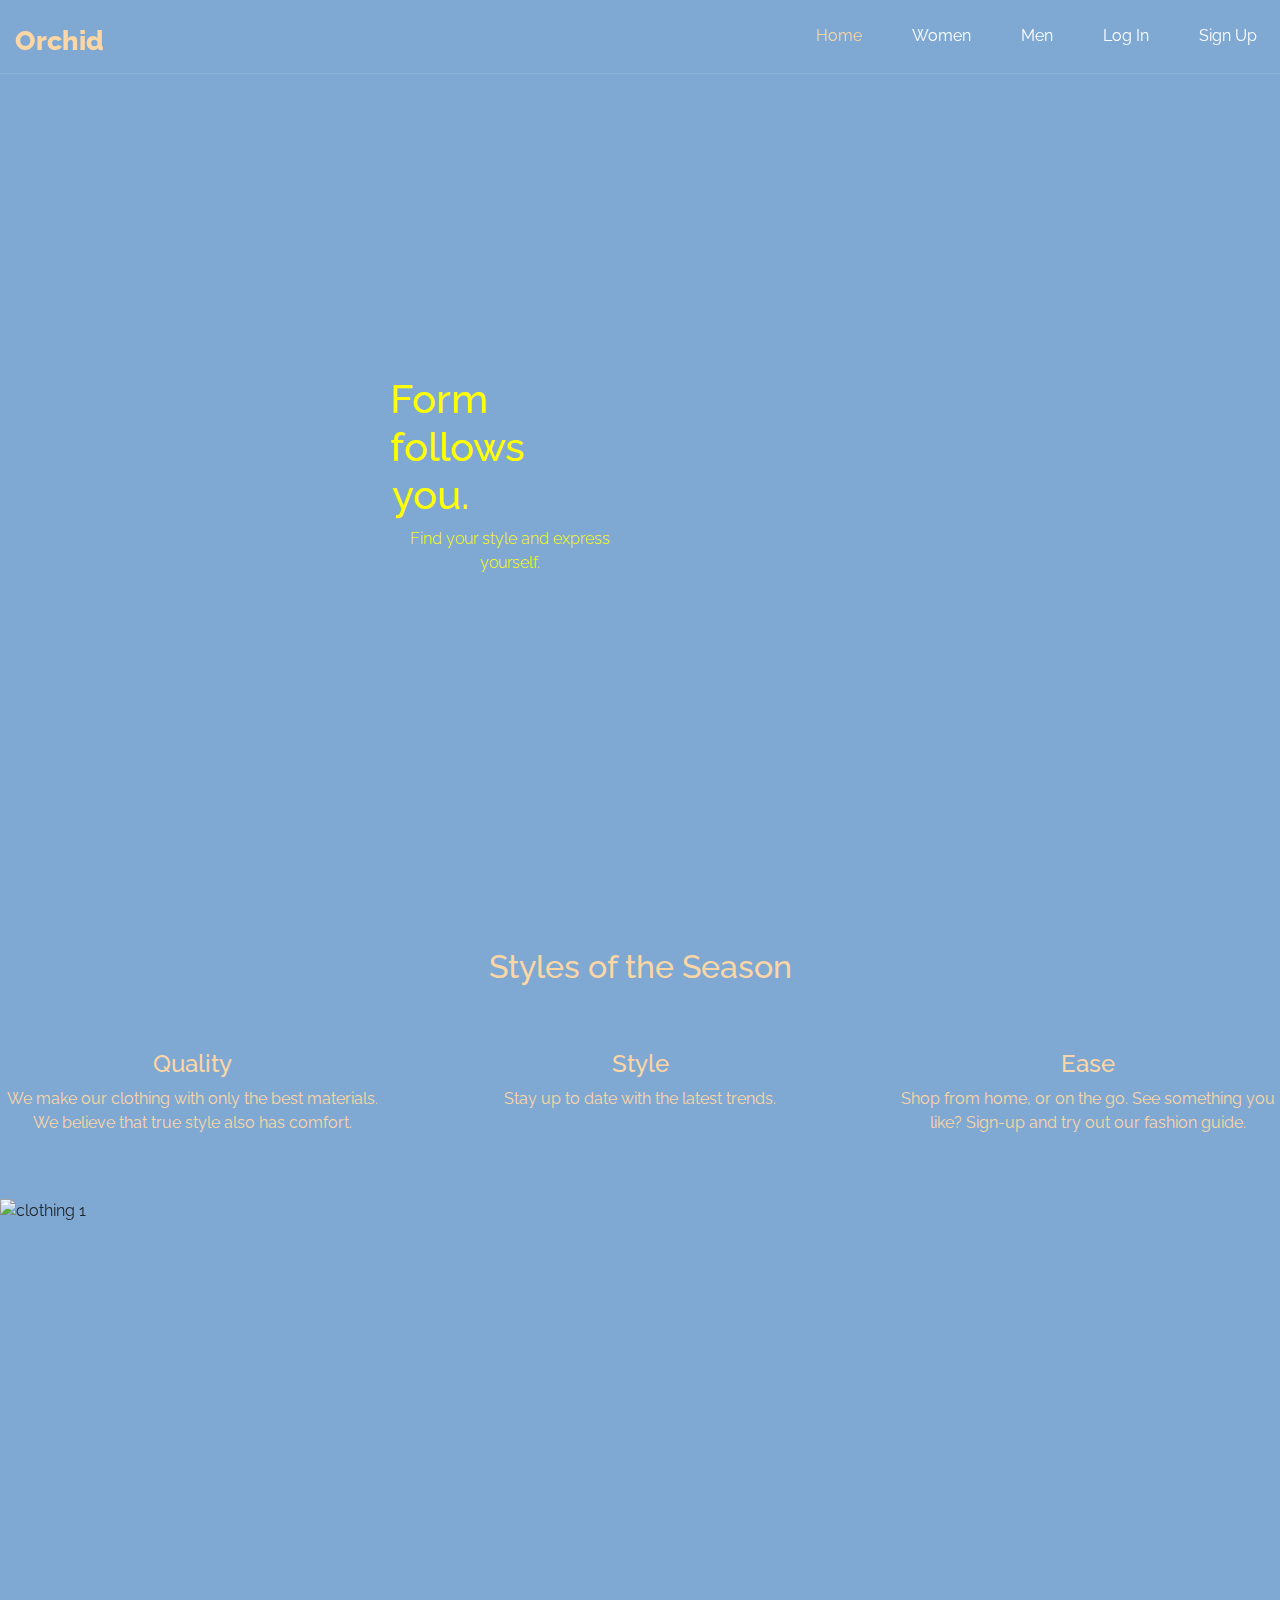
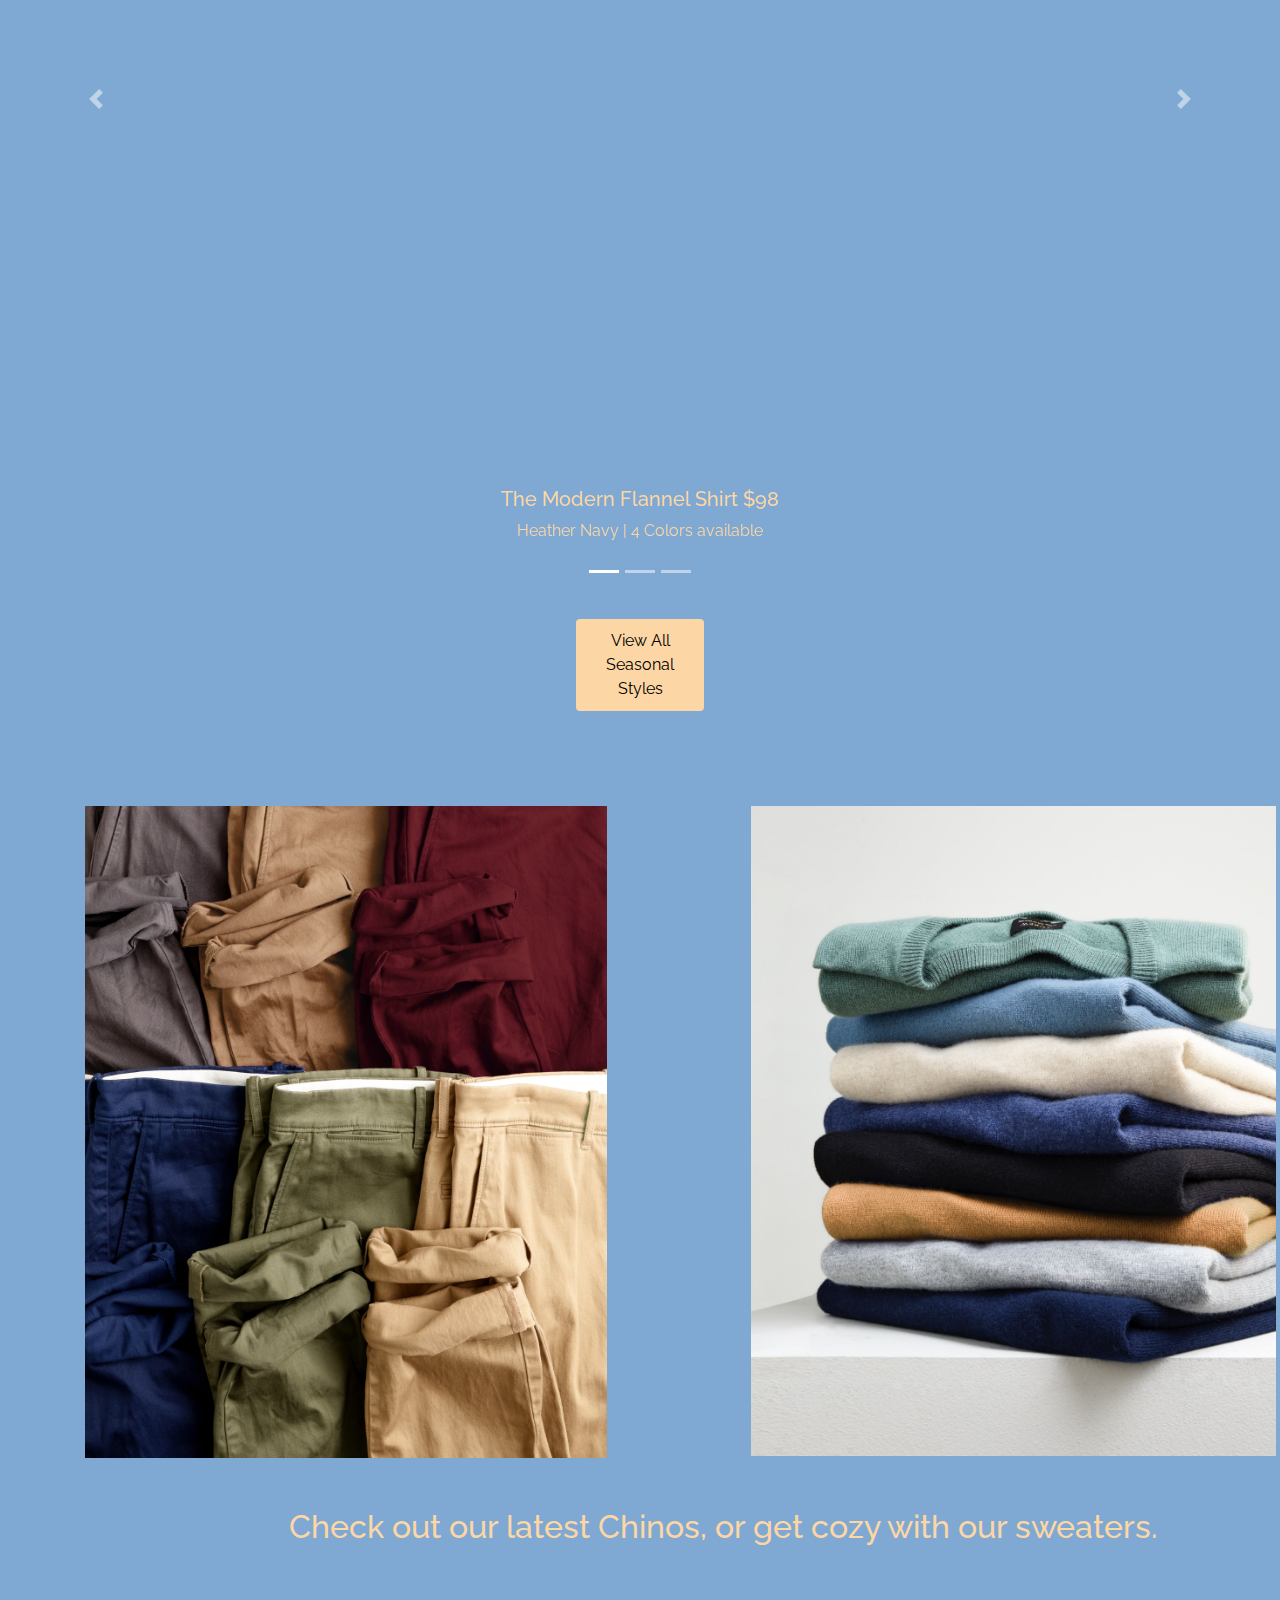
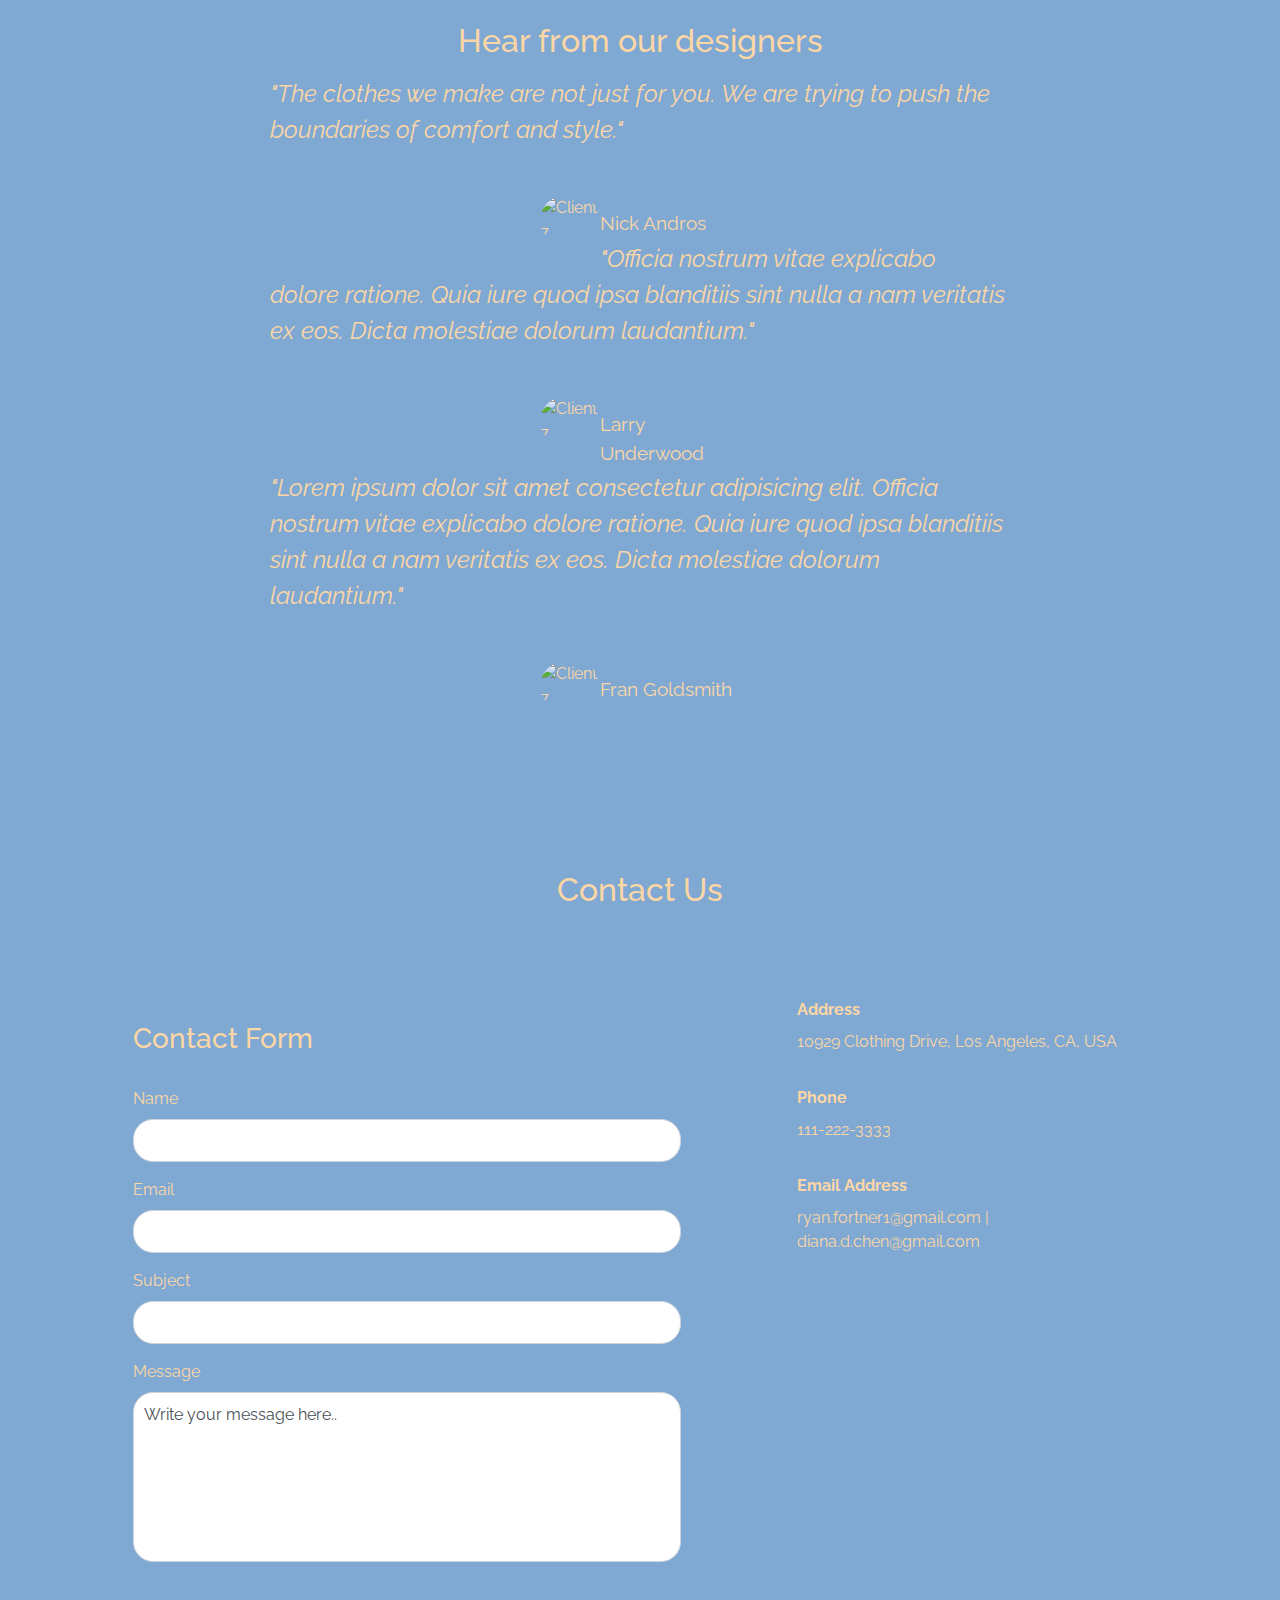
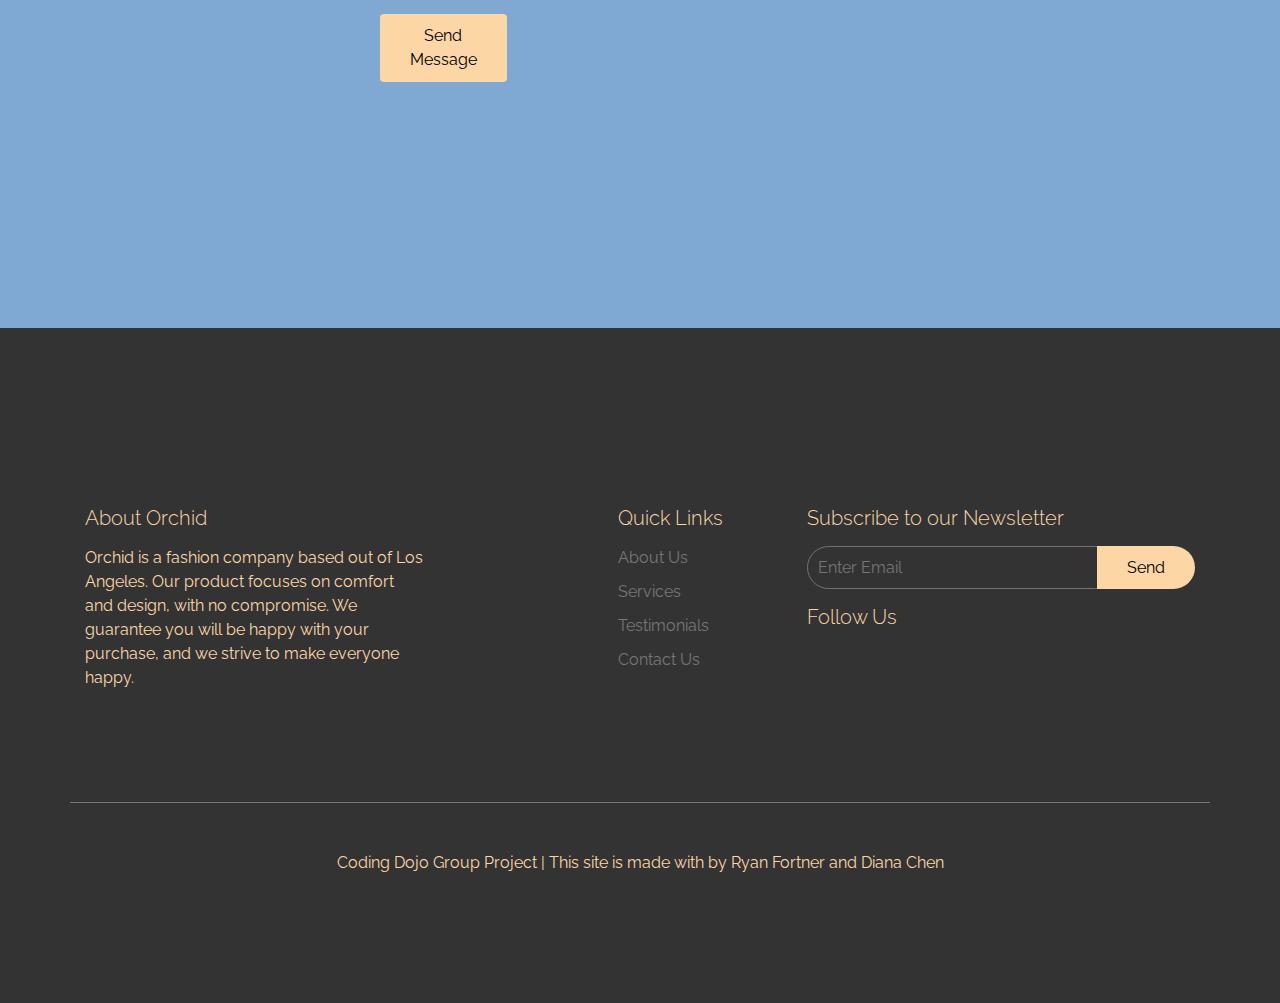
==== commit 84d8f724: "Add files via upload" ====
--- a/templates/index.html
+++ b/templates/index.html
@@ -1,2321 +1,254 @@
-
-
-
-
-
-
-<!DOCTYPE html>
-<html lang="en">
-  <head>
-    <meta charset="utf-8">
-  <link rel="dns-prefetch" href="https://github.githubassets.com">
-  <link rel="dns-prefetch" href="https://avatars0.githubusercontent.com">
-  <link rel="dns-prefetch" href="https://avatars1.githubusercontent.com">
-  <link rel="dns-prefetch" href="https://avatars2.githubusercontent.com">
-  <link rel="dns-prefetch" href="https://avatars3.githubusercontent.com">
-  <link rel="dns-prefetch" href="https://github-cloud.s3.amazonaws.com">
-  <link rel="dns-prefetch" href="https://user-images.githubusercontent.com/">
-
-
-
-  <link crossorigin="anonymous" media="all" integrity="sha512-hddDYPWR0gBbqLRmIZP242WMEiYsVkYI2UCYCVUHB4h5DhD2cbtFJYG+HPh21dZGb+sbgDHxQBNJCBq7YbmlBQ==" rel="stylesheet" href="https://github.githubassets.com/assets/frameworks-02a3eaa24db2bd1ed9b64450595fc2cf.css" />
-  
-    <link crossorigin="anonymous" media="all" integrity="sha512-yJL6LQkIGy+RsTeoKHdBKWVjPdOGVp9EoO3oeIhRGyhgAz22YhKB52hM6mGvQ6U/rOjQoR4x1atooFUwM0l7fQ==" rel="stylesheet" href="https://github.githubassets.com/assets/github-9f1009c5473fcfa407b651513175cb55.css" />
-    
-    
-    
-    
-
-
-  <meta name="viewport" content="width=device-width">
-  
-  <title>RyanF_DianaC/index.html at master · Coding-Dojo-Project-Algorithms-1219/RyanF_DianaC</title>
-    <meta name="description" content="Group Project: E-Commerce Site. Contribute to Coding-Dojo-Project-Algorithms-1219/RyanF_DianaC development by creating an account on GitHub.">
-    <link rel="search" type="application/opensearchdescription+xml" href="/opensearch.xml" title="GitHub">
-  <link rel="fluid-icon" href="https://github.com/fluidicon.png" title="GitHub">
-  <meta property="fb:app_id" content="1401488693436528">
-
-    <meta name="twitter:image:src" content="https://avatars2.githubusercontent.com/u/58192259?s=400&amp;v=4" /><meta name="twitter:site" content="@github" /><meta name="twitter:card" content="summary" /><meta name="twitter:title" content="Coding-Dojo-Project-Algorithms-1219/RyanF_DianaC" /><meta name="twitter:description" content="Group Project: E-Commerce Site. Contribute to Coding-Dojo-Project-Algorithms-1219/RyanF_DianaC development by creating an account on GitHub." />
-    <meta property="og:image" content="https://avatars2.githubusercontent.com/u/58192259?s=400&amp;v=4" /><meta property="og:site_name" content="GitHub" /><meta property="og:type" content="object" /><meta property="og:title" content="Coding-Dojo-Project-Algorithms-1219/RyanF_DianaC" /><meta property="og:url" content="https://github.com/Coding-Dojo-Project-Algorithms-1219/RyanF_DianaC" /><meta property="og:description" content="Group Project: E-Commerce Site. Contribute to Coding-Dojo-Project-Algorithms-1219/RyanF_DianaC development by creating an account on GitHub." />
-
-  <link rel="assets" href="https://github.githubassets.com/">
-  <link rel="web-socket" href="wss://live.github.com/_sockets/VjI6NDg0NTY3NzE5OmQwZDc3ZDgzODBhNWE5YzcwZjg5ODQ0ZjE2N2FlMGJiMjU5YTU5Y2UwNThlYWFmNzI1YTAzNDE3NjI3ZWJlNmM=--76569a2f8123edf5927a60cdfa88463e7c2f7f03">
-  <link rel="sudo-modal" href="/sessions/sudo_modal">
-
-    <meta name="request-id" content="D3EF:38FD:125838:2287EB:5E154E74" data-pjax-transient>
-
-
-
-  
-
-  <meta name="selected-link" value="repo_source" data-pjax-transient>
-
-      <meta name="google-site-verification" content="KT5gs8h0wvaagLKAVWq8bbeNwnZZK1r1XQysX3xurLU">
-    <meta name="google-site-verification" content="ZzhVyEFwb7w3e0-uOTltm8Jsck2F5StVihD0exw2fsA">
-    <meta name="google-site-verification" content="GXs5KoUUkNCoaAZn7wPN-t01Pywp9M3sEjnt_3_ZWPc">
-
-    <meta name="octolytics-host" content="collector.githubapp.com" /><meta name="octolytics-app-id" content="github" /><meta name="octolytics-event-url" content="https://collector.githubapp.com/github-external/browser_event" /><meta name="octolytics-dimension-request_id" content="D3EF:38FD:125838:2287EB:5E154E74" /><meta name="octolytics-dimension-region_edge" content="iad" /><meta name="octolytics-dimension-region_render" content="iad" /><meta name="octolytics-dimension-ga_id" content="" class="js-octo-ga-id" /><meta name="octolytics-dimension-visitor_id" content="9060814101863153241" /><meta name="octolytics-actor-id" content="54669353" /><meta name="octolytics-actor-login" content="ddwchen" /><meta name="octolytics-actor-hash" content="b1e382501f7cee308d47839e83f73855955d2a13dbb57b85bbd05faff8329378" />
-
-<meta name="analytics-location" content="/&lt;user-name&gt;/&lt;repo-name&gt;/blob/show" data-pjax-transient="true" />
-
-
-
-    <meta name="google-analytics" content="UA-3769691-2">
-
-  <meta class="js-ga-set" name="userId" content="c3b348e555fd035c424d0dab19b1bc89">
-
-<meta class="js-ga-set" name="dimension1" content="Logged In">
-
-
-
-  
-
-      <meta name="hostname" content="github.com">
-    <meta name="user-login" content="ddwchen">
-
-      <meta name="expected-hostname" content="github.com">
-
-      <meta name="js-proxy-site-detection-payload" content="[base64]">
-
-    <meta name="enabled-features" content="MARKETPLACE_FEATURED_BLOG_POSTS,MARKETPLACE_INVOICED_BILLING,MARKETPLACE_SOCIAL_PROOF_CUSTOMERS,MARKETPLACE_TRENDING_SOCIAL_PROOF,MARKETPLACE_RECOMMENDATIONS,MARKETPLACE_PENDING_INSTALLATIONS,NOTIFY_ON_BLOCK,RELATED_ISSUES,GHE_CLOUD_TRIAL">
-
-    <meta name="html-safe-nonce" content="ce4cbe880e678222a0797494f30f60e598d78b74">
-
-  <meta http-equiv="x-pjax-version" content="7513e5d3638e8238c1fed440d0ec8d6d">
-  
-
-      <link href="https://github.com/Coding-Dojo-Project-Algorithms-1219/RyanF_DianaC/commits/master.atom" rel="alternate" title="Recent Commits to RyanF_DianaC:master" type="application/atom+xml">
-
-  <meta name="go-import" content="github.com/Coding-Dojo-Project-Algorithms-1219/RyanF_DianaC git https://github.com/Coding-Dojo-Project-Algorithms-1219/RyanF_DianaC.git">
-
-  <meta name="octolytics-dimension-user_id" content="58192259" /><meta name="octolytics-dimension-user_login" content="Coding-Dojo-Project-Algorithms-1219" /><meta name="octolytics-dimension-repository_id" content="231265843" /><meta name="octolytics-dimension-repository_nwo" content="Coding-Dojo-Project-Algorithms-1219/RyanF_DianaC" /><meta name="octolytics-dimension-repository_public" content="true" /><meta name="octolytics-dimension-repository_is_fork" content="false" /><meta name="octolytics-dimension-repository_network_root_id" content="231265843" /><meta name="octolytics-dimension-repository_network_root_nwo" content="Coding-Dojo-Project-Algorithms-1219/RyanF_DianaC" /><meta name="octolytics-dimension-repository_explore_github_marketplace_ci_cta_shown" content="true" />
-
-
-    <link rel="canonical" href="https://github.com/Coding-Dojo-Project-Algorithms-1219/RyanF_DianaC/blob/master/templates/index.html" data-pjax-transient>
-
-
-  <meta name="browser-stats-url" content="https://api.github.com/_private/browser/stats">
-
-  <meta name="browser-errors-url" content="https://api.github.com/_private/browser/errors">
-
-  <link rel="mask-icon" href="https://github.githubassets.com/pinned-octocat.svg" color="#000000">
-  <link rel="icon" type="image/x-icon" class="js-site-favicon" href="https://github.githubassets.com/favicon.ico">
-
-<meta name="theme-color" content="#1e2327">
-
-  <link rel="apple-touch-icon" href="https://github.githubassets.com/apple-touch-icon.png">
-  <link rel="apple-touch-icon" sizes="180x180" href="https://github.githubassets.com/apple-touch-icon-180x180.png">
-  <meta name="apple-mobile-web-app-title" content="GitHub">
-
-
-  <meta name="webauthn-auth-enabled" content="true">
-
-  <meta name="webauthn-registration-enabled" content="true">
-
-  <link rel="manifest" href="/manifest.json" crossOrigin="use-credentials">
-
-  </head>
-
-  <body class="logged-in env-production page-responsive page-blob">
-    
-
-  <div class="position-relative js-header-wrapper ">
-    <a href="#start-of-content" tabindex="1" class="p-3 bg-blue text-white show-on-focus js-skip-to-content">Skip to content</a>
-    <span class="Progress progress-pjax-loader position-fixed width-full js-pjax-loader-bar">
-      <span class="progress-pjax-loader-bar top-0 left-0" style="width: 0%;"></span>
-    </span>
-
-    
-    
-    
-
-
-          <header class="Header js-details-container Details flex-wrap flex-lg-nowrap p-responsive" role="banner">
-
-    <div class="Header-item d-none d-lg-flex">
-      <a class="Header-link" href="https://github.com/" data-hotkey="g d" aria-label="Homepage" data-ga-click="Header, go to dashboard, icon:logo">
-  <svg class="octicon octicon-mark-github v-align-middle" height="32" viewBox="0 0 16 16" version="1.1" width="32" aria-hidden="true"><path fill-rule="evenodd" d="M8 0C3.58 0 0 3.58 0 8c0 3.54 2.29 6.53 5.47 7.59.4.07.55-.17.55-.38 0-.19-.01-.82-.01-1.49-2.01.37-2.53-.49-2.69-.94-.09-.23-.48-.94-.82-1.13-.28-.15-.68-.52-.01-.53.63-.01 1.08.58 1.23.82.72 1.21 1.87.87 2.33.66.07-.52.28-.87.51-1.07-1.78-.2-3.64-.89-3.64-3.95 0-.87.31-1.59.82-2.15-.08-.2-.36-1.02.08-2.12 0 0 .67-.21 2.2.82.64-.18 1.32-.27 2-.27.68 0 1.36.09 2 .27 1.53-1.04 2.2-.82 2.2-.82.44 1.1.16 1.92.08 2.12.51.56.82 1.27.82 2.15 0 3.07-1.87 3.75-3.65 3.95.29.25.54.73.54 1.48 0 1.07-.01 1.93-.01 2.2 0 .21.15.46.55.38A8.013 8.013 0 0016 8c0-4.42-3.58-8-8-8z"/></svg>
-</a>
-
-    </div>
-
-    <div class="Header-item d-lg-none">
-      <button class="Header-link btn-link js-details-target" type="button" aria-label="Toggle navigation" aria-expanded="false">
-        <svg height="24" class="octicon octicon-three-bars" viewBox="0 0 12 16" version="1.1" width="18" aria-hidden="true"><path fill-rule="evenodd" d="M11.41 9H.59C0 9 0 8.59 0 8c0-.59 0-1 .59-1H11.4c.59 0 .59.41.59 1 0 .59 0 1-.59 1h.01zm0-4H.59C0 5 0 4.59 0 4c0-.59 0-1 .59-1H11.4c.59 0 .59.41.59 1 0 .59 0 1-.59 1h.01zM.59 11H11.4c.59 0 .59.41.59 1 0 .59 0 1-.59 1H.59C0 13 0 12.59 0 12c0-.59 0-1 .59-1z"/></svg>
-      </button>
-    </div>
-
-    <div class="Header-item Header-item--full flex-column flex-lg-row width-full flex-order-2 flex-lg-order-none mr-0 mr-lg-3 mt-3 mt-lg-0 Details-content--hidden">
-        <div class="header-search flex-self-stretch flex-lg-self-auto mr-0 mr-lg-3 mb-3 mb-lg-0 scoped-search site-scoped-search js-site-search position-relative js-jump-to"
-  role="combobox"
-  aria-owns="jump-to-results"
-  aria-label="Search or jump to"
-  aria-haspopup="listbox"
-  aria-expanded="false"
->
-  <div class="position-relative">
-    <!-- '"` --><!-- </textarea></xmp> --></option></form><form class="js-site-search-form" role="search" aria-label="Site" data-scope-type="Repository" data-scope-id="231265843" data-scoped-search-url="/Coding-Dojo-Project-Algorithms-1219/RyanF_DianaC/search" data-unscoped-search-url="/search" action="/Coding-Dojo-Project-Algorithms-1219/RyanF_DianaC/search" accept-charset="UTF-8" method="get"><input name="utf8" type="hidden" value="&#x2713;" />
-      <label class="form-control input-sm header-search-wrapper p-0 header-search-wrapper-jump-to position-relative d-flex flex-justify-between flex-items-center js-chromeless-input-container">
-        <input type="text"
-          class="form-control input-sm header-search-input jump-to-field js-jump-to-field js-site-search-focus js-site-search-field is-clearable"
-          data-hotkey="s,/"
-          name="q"
-          value=""
-          placeholder="Search or jump to…"
-          data-unscoped-placeholder="Search or jump to…"
-          data-scoped-placeholder="Search or jump to…"
-          autocapitalize="off"
-          aria-autocomplete="list"
-          aria-controls="jump-to-results"
-          aria-label="Search or jump to…"
-          data-jump-to-suggestions-path="/_graphql/GetSuggestedNavigationDestinations#csrf-token=3v9gvMSFEzMH3dO2wo3D9nbfqAyn+dwa//M2inO0ni9xNdFkBCUETRW1UM3T0HKA+pPnpioIjfdLtFaRRpD0ew=="
-          spellcheck="false"
-          autocomplete="off"
-          >
-          <input type="hidden" class="js-site-search-type-field" name="type" >
-            <img src="https://github.githubassets.com/images/search-key-slash.svg" alt="" class="mr-2 header-search-key-slash">
-
-            <div class="Box position-absolute overflow-hidden d-none jump-to-suggestions js-jump-to-suggestions-container">
-              
-<ul class="d-none js-jump-to-suggestions-template-container">
-  
-
-<li class="d-flex flex-justify-start flex-items-center p-0 f5 navigation-item js-navigation-item js-jump-to-suggestion" role="option">
-  <a tabindex="-1" class="no-underline d-flex flex-auto flex-items-center jump-to-suggestions-path js-jump-to-suggestion-path js-navigation-open p-2" href="">
-    <div class="jump-to-octicon js-jump-to-octicon flex-shrink-0 mr-2 text-center d-none">
-      <svg height="16" width="16" class="octicon octicon-repo flex-shrink-0 js-jump-to-octicon-repo d-none" title="Repository" aria-label="Repository" viewBox="0 0 12 16" version="1.1" role="img"><path fill-rule="evenodd" d="M4 9H3V8h1v1zm0-3H3v1h1V6zm0-2H3v1h1V4zm0-2H3v1h1V2zm8-1v12c0 .55-.45 1-1 1H6v2l-1.5-1.5L3 16v-2H1c-.55 0-1-.45-1-1V1c0-.55.45-1 1-1h10c.55 0 1 .45 1 1zm-1 10H1v2h2v-1h3v1h5v-2zm0-10H2v9h9V1z"/></svg>
-      <svg height="16" width="16" class="octicon octicon-project flex-shrink-0 js-jump-to-octicon-project d-none" title="Project" aria-label="Project" viewBox="0 0 15 16" version="1.1" role="img"><path fill-rule="evenodd" d="M10 12h3V2h-3v10zm-4-2h3V2H6v8zm-4 4h3V2H2v12zm-1 1h13V1H1v14zM14 0H1a1 1 0 00-1 1v14a1 1 0 001 1h13a1 1 0 001-1V1a1 1 0 00-1-1z"/></svg>
-      <svg height="16" width="16" class="octicon octicon-search flex-shrink-0 js-jump-to-octicon-search d-none" title="Search" aria-label="Search" viewBox="0 0 16 16" version="1.1" role="img"><path fill-rule="evenodd" d="M15.7 13.3l-3.81-3.83A5.93 5.93 0 0013 6c0-3.31-2.69-6-6-6S1 2.69 1 6s2.69 6 6 6c1.3 0 2.48-.41 3.47-1.11l3.83 3.81c.19.2.45.3.7.3.25 0 .52-.09.7-.3a.996.996 0 000-1.41v.01zM7 10.7c-2.59 0-4.7-2.11-4.7-4.7 0-2.59 2.11-4.7 4.7-4.7 2.59 0 4.7 2.11 4.7 4.7 0 2.59-2.11 4.7-4.7 4.7z"/></svg>
-    </div>
-
-    <img class="avatar mr-2 flex-shrink-0 js-jump-to-suggestion-avatar d-none" alt="" aria-label="Team" src="" width="28" height="28">
-
-    <div class="jump-to-suggestion-name js-jump-to-suggestion-name flex-auto overflow-hidden text-left no-wrap css-truncate css-truncate-target">
-    </div>
-
-    <div class="border rounded-1 flex-shrink-0 bg-gray px-1 text-gray-light ml-1 f6 d-none js-jump-to-badge-search">
-      <span class="js-jump-to-badge-search-text-default d-none" aria-label="in this repository">
-        In this repository
-      </span>
-      <span class="js-jump-to-badge-search-text-global d-none" aria-label="in all of GitHub">
-        All GitHub
-      </span>
-      <span aria-hidden="true" class="d-inline-block ml-1 v-align-middle">↵</span>
-    </div>
-
-    <div aria-hidden="true" class="border rounded-1 flex-shrink-0 bg-gray px-1 text-gray-light ml-1 f6 d-none d-on-nav-focus js-jump-to-badge-jump">
-      Jump to
-      <span class="d-inline-block ml-1 v-align-middle">↵</span>
-    </div>
-  </a>
-</li>
-
-</ul>
-
-<ul class="d-none js-jump-to-no-results-template-container">
-  <li class="d-flex flex-justify-center flex-items-center f5 d-none js-jump-to-suggestion p-2">
-    <span class="text-gray">No suggested jump to results</span>
-  </li>
-</ul>
-
-<ul id="jump-to-results" role="listbox" class="p-0 m-0 js-navigation-container jump-to-suggestions-results-container js-jump-to-suggestions-results-container">
-  
-
-<li class="d-flex flex-justify-start flex-items-center p-0 f5 navigation-item js-navigation-item js-jump-to-scoped-search d-none" role="option">
-  <a tabindex="-1" class="no-underline d-flex flex-auto flex-items-center jump-to-suggestions-path js-jump-to-suggestion-path js-navigation-open p-2" href="">
-    <div class="jump-to-octicon js-jump-to-octicon flex-shrink-0 mr-2 text-center d-none">
-      <svg height="16" width="16" class="octicon octicon-repo flex-shrink-0 js-jump-to-octicon-repo d-none" title="Repository" aria-label="Repository" viewBox="0 0 12 16" version="1.1" role="img"><path fill-rule="evenodd" d="M4 9H3V8h1v1zm0-3H3v1h1V6zm0-2H3v1h1V4zm0-2H3v1h1V2zm8-1v12c0 .55-.45 1-1 1H6v2l-1.5-1.5L3 16v-2H1c-.55 0-1-.45-1-1V1c0-.55.45-1 1-1h10c.55 0 1 .45 1 1zm-1 10H1v2h2v-1h3v1h5v-2zm0-10H2v9h9V1z"/></svg>
-      <svg height="16" width="16" class="octicon octicon-project flex-shrink-0 js-jump-to-octicon-project d-none" title="Project" aria-label="Project" viewBox="0 0 15 16" version="1.1" role="img"><path fill-rule="evenodd" d="M10 12h3V2h-3v10zm-4-2h3V2H6v8zm-4 4h3V2H2v12zm-1 1h13V1H1v14zM14 0H1a1 1 0 00-1 1v14a1 1 0 001 1h13a1 1 0 001-1V1a1 1 0 00-1-1z"/></svg>
-      <svg height="16" width="16" class="octicon octicon-search flex-shrink-0 js-jump-to-octicon-search d-none" title="Search" aria-label="Search" viewBox="0 0 16 16" version="1.1" role="img"><path fill-rule="evenodd" d="M15.7 13.3l-3.81-3.83A5.93 5.93 0 0013 6c0-3.31-2.69-6-6-6S1 2.69 1 6s2.69 6 6 6c1.3 0 2.48-.41 3.47-1.11l3.83 3.81c.19.2.45.3.7.3.25 0 .52-.09.7-.3a.996.996 0 000-1.41v.01zM7 10.7c-2.59 0-4.7-2.11-4.7-4.7 0-2.59 2.11-4.7 4.7-4.7 2.59 0 4.7 2.11 4.7 4.7 0 2.59-2.11 4.7-4.7 4.7z"/></svg>
-    </div>
-
-    <img class="avatar mr-2 flex-shrink-0 js-jump-to-suggestion-avatar d-none" alt="" aria-label="Team" src="" width="28" height="28">
-
-    <div class="jump-to-suggestion-name js-jump-to-suggestion-name flex-auto overflow-hidden text-left no-wrap css-truncate css-truncate-target">
-    </div>
-
-    <div class="border rounded-1 flex-shrink-0 bg-gray px-1 text-gray-light ml-1 f6 d-none js-jump-to-badge-search">
-      <span class="js-jump-to-badge-search-text-default d-none" aria-label="in this repository">
-        In this repository
-      </span>
-      <span class="js-jump-to-badge-search-text-global d-none" aria-label="in all of GitHub">
-        All GitHub
-      </span>
-      <span aria-hidden="true" class="d-inline-block ml-1 v-align-middle">↵</span>
-    </div>
-
-    <div aria-hidden="true" class="border rounded-1 flex-shrink-0 bg-gray px-1 text-gray-light ml-1 f6 d-none d-on-nav-focus js-jump-to-badge-jump">
-      Jump to
-      <span class="d-inline-block ml-1 v-align-middle">↵</span>
-    </div>
-  </a>
-</li>
-
-  
-
-<li class="d-flex flex-justify-start flex-items-center p-0 f5 navigation-item js-navigation-item js-jump-to-global-search d-none" role="option">
-  <a tabindex="-1" class="no-underline d-flex flex-auto flex-items-center jump-to-suggestions-path js-jump-to-suggestion-path js-navigation-open p-2" href="">
-    <div class="jump-to-octicon js-jump-to-octicon flex-shrink-0 mr-2 text-center d-none">
-      <svg height="16" width="16" class="octicon octicon-repo flex-shrink-0 js-jump-to-octicon-repo d-none" title="Repository" aria-label="Repository" viewBox="0 0 12 16" version="1.1" role="img"><path fill-rule="evenodd" d="M4 9H3V8h1v1zm0-3H3v1h1V6zm0-2H3v1h1V4zm0-2H3v1h1V2zm8-1v12c0 .55-.45 1-1 1H6v2l-1.5-1.5L3 16v-2H1c-.55 0-1-.45-1-1V1c0-.55.45-1 1-1h10c.55 0 1 .45 1 1zm-1 10H1v2h2v-1h3v1h5v-2zm0-10H2v9h9V1z"/></svg>
-      <svg height="16" width="16" class="octicon octicon-project flex-shrink-0 js-jump-to-octicon-project d-none" title="Project" aria-label="Project" viewBox="0 0 15 16" version="1.1" role="img"><path fill-rule="evenodd" d="M10 12h3V2h-3v10zm-4-2h3V2H6v8zm-4 4h3V2H2v12zm-1 1h13V1H1v14zM14 0H1a1 1 0 00-1 1v14a1 1 0 001 1h13a1 1 0 001-1V1a1 1 0 00-1-1z"/></svg>
-      <svg height="16" width="16" class="octicon octicon-search flex-shrink-0 js-jump-to-octicon-search d-none" title="Search" aria-label="Search" viewBox="0 0 16 16" version="1.1" role="img"><path fill-rule="evenodd" d="M15.7 13.3l-3.81-3.83A5.93 5.93 0 0013 6c0-3.31-2.69-6-6-6S1 2.69 1 6s2.69 6 6 6c1.3 0 2.48-.41 3.47-1.11l3.83 3.81c.19.2.45.3.7.3.25 0 .52-.09.7-.3a.996.996 0 000-1.41v.01zM7 10.7c-2.59 0-4.7-2.11-4.7-4.7 0-2.59 2.11-4.7 4.7-4.7 2.59 0 4.7 2.11 4.7 4.7 0 2.59-2.11 4.7-4.7 4.7z"/></svg>
-    </div>
-
-    <img class="avatar mr-2 flex-shrink-0 js-jump-to-suggestion-avatar d-none" alt="" aria-label="Team" src="" width="28" height="28">
-
-    <div class="jump-to-suggestion-name js-jump-to-suggestion-name flex-auto overflow-hidden text-left no-wrap css-truncate css-truncate-target">
-    </div>
-
-    <div class="border rounded-1 flex-shrink-0 bg-gray px-1 text-gray-light ml-1 f6 d-none js-jump-to-badge-search">
-      <span class="js-jump-to-badge-search-text-default d-none" aria-label="in this repository">
-        In this repository
-      </span>
-      <span class="js-jump-to-badge-search-text-global d-none" aria-label="in all of GitHub">
-        All GitHub
-      </span>
-      <span aria-hidden="true" class="d-inline-block ml-1 v-align-middle">↵</span>
-    </div>
-
-    <div aria-hidden="true" class="border rounded-1 flex-shrink-0 bg-gray px-1 text-gray-light ml-1 f6 d-none d-on-nav-focus js-jump-to-badge-jump">
-      Jump to
-      <span class="d-inline-block ml-1 v-align-middle">↵</span>
-    </div>
-  </a>
-</li>
-
-
-    <li class="d-flex flex-justify-center flex-items-center p-0 f5 js-jump-to-suggestion">
-      <img src="https://github.githubassets.com/images/spinners/octocat-spinner-128.gif" alt="Octocat Spinner Icon" class="m-2" width="28">
-    </li>
-</ul>
-
-            </div>
-      </label>
-</form>  </div>
-</div>
-
-
-      <nav class="d-flex flex-column flex-lg-row flex-self-stretch flex-lg-self-auto" aria-label="Global">
-    <a class="Header-link d-block d-lg-none py-2 py-lg-0 border-top border-lg-top-0 border-white-fade-15" data-ga-click="Header, click, Nav menu - item:dashboard:user" aria-label="Dashboard" href="/dashboard">
-      Dashboard
-</a>
-  <a class="js-selected-navigation-item Header-link  mr-0 mr-lg-3 py-2 py-lg-0 border-top border-lg-top-0 border-white-fade-15" data-hotkey="g p" data-ga-click="Header, click, Nav menu - item:pulls context:user" aria-label="Pull requests you created" data-selected-links="/pulls /pulls/assigned /pulls/mentioned /pulls" href="/pulls">
-    Pull requests
-</a>
-  <a class="js-selected-navigation-item Header-link  mr-0 mr-lg-3 py-2 py-lg-0 border-top border-lg-top-0 border-white-fade-15" data-hotkey="g i" data-ga-click="Header, click, Nav menu - item:issues context:user" aria-label="Issues you created" data-selected-links="/issues /issues/assigned /issues/mentioned /issues" href="/issues">
-    Issues
-</a>
-    <div class="mr-0 mr-lg-3 py-2 py-lg-0 border-top border-lg-top-0 border-white-fade-15">
-      <a class="js-selected-navigation-item Header-link" data-ga-click="Header, click, Nav menu - item:marketplace context:user" data-octo-click="marketplace_click" data-octo-dimensions="location:nav_bar" data-selected-links=" /marketplace" href="/marketplace">
-        Marketplace
-</a>      
-
-    </div>
-
-  <a class="js-selected-navigation-item Header-link  mr-0 mr-lg-3 py-2 py-lg-0 border-top border-lg-top-0 border-white-fade-15" data-ga-click="Header, click, Nav menu - item:explore" data-selected-links="/explore /trending /trending/developers /integrations /integrations/feature/code /integrations/feature/collaborate /integrations/feature/ship showcases showcases_search showcases_landing /explore" href="/explore">
-    Explore
-</a>
-
-
-    <a class="Header-link d-block d-lg-none mr-0 mr-lg-3 py-2 py-lg-0 border-top border-lg-top-0 border-white-fade-15" href="https://github.com/ddwchen">
-      <img class="avatar" height="20" width="20" alt="@ddwchen" src="https://avatars0.githubusercontent.com/u/54669353?s=60&amp;v=4" />
-      ddwchen
-</a>
-    <!-- '"` --><!-- </textarea></xmp> --></option></form><form action="/logout" accept-charset="UTF-8" method="post"><input name="utf8" type="hidden" value="&#x2713;" /><input type="hidden" name="authenticity_token" value="Y8xo66jatRJ40RYYCuJdIXGbNtinQBZaFFu0V7kYABlFiIaKR2+Gvr1Te5wgktKtBGPdi4P+yRrjz9BxQduetA==" />
-      <button type="submit" class="Header-link mr-0 mr-lg-3 py-2 py-lg-0 border-top border-lg-top-0 border-white-fade-15 d-lg-none btn-link d-block width-full text-left" data-ga-click="Header, sign out, icon:logout" style="padding-left: 2px;">
-        <svg class="octicon octicon-sign-out v-align-middle" viewBox="0 0 16 16" version="1.1" width="16" height="16" aria-hidden="true"><path fill-rule="evenodd" d="M12 9V7H8V5h4V3l4 3-4 3zm-2 3H6V3L2 1h8v3h1V1c0-.55-.45-1-1-1H1C.45 0 0 .45 0 1v11.38c0 .39.22.73.55.91L6 16.01V13h4c.55 0 1-.45 1-1V8h-1v4z"/></svg>
-        Sign out
-      </button>
-</form></nav>
-
-    </div>
-
-    <div class="Header-item Header-item--full flex-justify-center d-lg-none position-relative">
-      <div class="css-truncate css-truncate-target width-fit position-absolute left-0 right-0 text-center">
-              <svg class="octicon octicon-repo" viewBox="0 0 12 16" version="1.1" width="12" height="16" aria-hidden="true"><path fill-rule="evenodd" d="M4 9H3V8h1v1zm0-3H3v1h1V6zm0-2H3v1h1V4zm0-2H3v1h1V2zm8-1v12c0 .55-.45 1-1 1H6v2l-1.5-1.5L3 16v-2H1c-.55 0-1-.45-1-1V1c0-.55.45-1 1-1h10c.55 0 1 .45 1 1zm-1 10H1v2h2v-1h3v1h5v-2zm0-10H2v9h9V1z"/></svg>
-    <a class="Header-link" href="/Coding-Dojo-Project-Algorithms-1219">Coding-Dojo-Project-Algorithms-1219</a>
-    /
-    <a class="Header-link" href="/Coding-Dojo-Project-Algorithms-1219/RyanF_DianaC">RyanF_DianaC</a>
-
-</div>
-    </div>
-
-
-    <div class="Header-item mr-0 mr-lg-3 flex-order-1 flex-lg-order-none">
-      
-
-    <a aria-label="You have no unread notifications" class="Header-link notification-indicator position-relative tooltipped tooltipped-sw js-socket-channel js-notification-indicator" data-hotkey="g n" data-ga-click="Header, go to notifications, icon:read" data-channel="notification-changed:54669353" href="/notifications">
-        <span class="mail-status "></span>
-        <svg class="octicon octicon-bell" viewBox="0 0 14 16" version="1.1" width="14" height="16" aria-hidden="true"><path fill-rule="evenodd" d="M14 12v1H0v-1l.73-.58c.77-.77.81-2.55 1.19-4.42C2.69 3.23 6 2 6 2c0-.55.45-1 1-1s1 .45 1 1c0 0 3.39 1.23 4.16 5 .38 1.88.42 3.66 1.19 4.42l.66.58H14zm-7 4c1.11 0 2-.89 2-2H5c0 1.11.89 2 2 2z"/></svg>
-</a>
-    </div>
-
-
-    <div class="Header-item position-relative d-none d-lg-flex">
-      <details class="details-overlay details-reset">
-  <summary class="Header-link"
-      aria-label="Create new…"
-      data-ga-click="Header, create new, icon:add">
-    <svg class="octicon octicon-plus" viewBox="0 0 12 16" version="1.1" width="12" height="16" aria-hidden="true"><path fill-rule="evenodd" d="M12 9H7v5H5V9H0V7h5V2h2v5h5v2z"/></svg> <span class="dropdown-caret"></span>
-  </summary>
-  <details-menu class="dropdown-menu dropdown-menu-sw">
-    
-<a role="menuitem" class="dropdown-item" href="/new" data-ga-click="Header, create new repository">
-  New repository
-</a>
-
-  <a role="menuitem" class="dropdown-item" href="/new/import" data-ga-click="Header, import a repository">
-    Import repository
-  </a>
-
-<a role="menuitem" class="dropdown-item" href="https://gist.github.com/" data-ga-click="Header, create new gist">
-  New gist
-</a>
-
-  <a role="menuitem" class="dropdown-item" href="/organizations/new" data-ga-click="Header, create new organization">
-    New organization
-  </a>
-
-
-  <div role="none" class="dropdown-divider"></div>
-  <div class="dropdown-header">
-    <span title="Coding-Dojo-Project-Algorithms-1219/RyanF_DianaC">This repository</span>
-  </div>
-    <a role="menuitem" class="dropdown-item" href="/Coding-Dojo-Project-Algorithms-1219/RyanF_DianaC/issues/new" data-ga-click="Header, create new issue" data-skip-pjax>
-      New issue
-    </a>
-
-
-  </details-menu>
-</details>
-
-    </div>
-
-    <div class="Header-item position-relative mr-0 d-none d-lg-flex">
-      
-  <details class="details-overlay details-reset js-feature-preview-indicator-container" data-feature-preview-indicator-src="/users/ddwchen/feature_preview/indicator_check.json">
-
-  <summary class="Header-link"
-    aria-label="View profile and more"
-    data-ga-click="Header, show menu, icon:avatar">
-    <img alt="@ddwchen" class="avatar" src="https://avatars3.githubusercontent.com/u/54669353?s=40&amp;v=4" height="20" width="20">
-      <span class="feature-preview-indicator js-feature-preview-indicator" hidden></span>
-    <span class="dropdown-caret"></span>
-  </summary>
-  <details-menu class="dropdown-menu dropdown-menu-sw mt-2" style="width: 180px">
-    <div class="header-nav-current-user css-truncate"><a role="menuitem" class="no-underline user-profile-link px-3 pt-2 pb-2 mb-n2 mt-n1 d-block" href="/ddwchen" data-ga-click="Header, go to profile, text:Signed in as">Signed in as <strong class="css-truncate-target">ddwchen</strong></a></div>
-    <div role="none" class="dropdown-divider"></div>
-
-      <div class="pl-3 pr-3 f6 user-status-container js-user-status-context pb-1" data-url="/users/status?compact=1&amp;link_mentions=0&amp;truncate=1">
-        
-<div class="js-user-status-container
-    user-status-compact rounded-1 px-2 py-1 mt-2
-    border
-  " data-team-hovercards-enabled>
-  <details class="js-user-status-details details-reset details-overlay details-overlay-dark">
-    <summary class="btn-link btn-block link-gray no-underline js-toggle-user-status-edit toggle-user-status-edit "
-      role="menuitem" data-hydro-click="{&quot;event_type&quot;:&quot;user_profile.click&quot;,&quot;payload&quot;:{&quot;profile_user_id&quot;:58192259,&quot;target&quot;:&quot;EDIT_USER_STATUS&quot;,&quot;user_id&quot;:54669353,&quot;client_id&quot;:&quot;2109635179.1567047257&quot;,&quot;originating_request_id&quot;:&quot;D3EF:38FD:125838:2287EB:5E154E74&quot;,&quot;originating_url&quot;:&quot;https://github.com/Coding-Dojo-Project-Algorithms-1219/RyanF_DianaC/blob/master/templates/index.html&quot;,&quot;referrer&quot;:null}}" data-hydro-click-hmac="ac0fd07f2fdc2ac76d0779cc351eb3a2dd67097232308f2f8968eac4e6979c58">
-      <div class="d-flex">
-        <div class="f6 lh-condensed user-status-header
-          d-inline-block v-align-middle
-            user-status-emoji-only-header circle
-            pr-2
-"
-            style="max-width: 29px"
-          >
-          <div class="user-status-emoji-container flex-shrink-0 mr-1 mt-1 lh-condensed-ultra v-align-bottom" style="">
-            <svg class="octicon octicon-smiley" viewBox="0 0 16 16" version="1.1" width="16" height="16" aria-hidden="true"><path fill-rule="evenodd" d="M8 0C3.58 0 0 3.58 0 8s3.58 8 8 8 8-3.58 8-8-3.58-8-8-8zm4.81 12.81a6.72 6.72 0 01-2.17 1.45c-.83.36-1.72.53-2.64.53-.92 0-1.81-.17-2.64-.53-.81-.34-1.55-.83-2.17-1.45a6.773 6.773 0 01-1.45-2.17A6.59 6.59 0 011.21 8c0-.92.17-1.81.53-2.64.34-.81.83-1.55 1.45-2.17.62-.62 1.36-1.11 2.17-1.45A6.59 6.59 0 018 1.21c.92 0 1.81.17 2.64.53.81.34 1.55.83 2.17 1.45.62.62 1.11 1.36 1.45 2.17.36.83.53 1.72.53 2.64 0 .92-.17 1.81-.53 2.64-.34.81-.83 1.55-1.45 2.17zM4 6.8v-.59c0-.66.53-1.19 1.2-1.19h.59c.66 0 1.19.53 1.19 1.19v.59c0 .67-.53 1.2-1.19 1.2H5.2C4.53 8 4 7.47 4 6.8zm5 0v-.59c0-.66.53-1.19 1.2-1.19h.59c.66 0 1.19.53 1.19 1.19v.59c0 .67-.53 1.2-1.19 1.2h-.59C9.53 8 9 7.47 9 6.8zm4 3.2c-.72 1.88-2.91 3-5 3s-4.28-1.13-5-3c-.14-.39.23-1 .66-1h8.59c.41 0 .89.61.75 1z"/></svg>
-          </div>
-        </div>
-        <div class="
-          d-inline-block v-align-middle
-          
-          
-           css-truncate css-truncate-target 
-           user-status-message-wrapper f6"
-           style="line-height: 20px;" >
-          <div class="d-inline-block text-gray-dark v-align-text-top text-left">
-              <span class="text-gray ml-2">Set status</span>
-          </div>
-        </div>
-      </div>
-    </summary>
-    <details-dialog class="details-dialog rounded-1 anim-fade-in fast Box Box--overlay" role="dialog" tabindex="-1">
-      <!-- '"` --><!-- </textarea></xmp> --></option></form><form class="position-relative flex-auto js-user-status-form" action="/users/status?compact=1&amp;link_mentions=0&amp;truncate=1" accept-charset="UTF-8" method="post"><input name="utf8" type="hidden" value="&#x2713;" /><input type="hidden" name="_method" value="put" /><input type="hidden" name="authenticity_token" value="cIDdlIQ9tAlYy5iksKbR3Ydq3+TpqboLgOdwgScBOjXYUCVqaC9bkjo0bk6CrfsBA9hHVzt66ZXzswsDMvh/Ew==" />
-        <div class="Box-header bg-gray border-bottom p-3">
-          <button class="Box-btn-octicon js-toggle-user-status-edit btn-octicon float-right" type="reset" aria-label="Close dialog" data-close-dialog>
-            <svg class="octicon octicon-x" viewBox="0 0 12 16" version="1.1" width="12" height="16" aria-hidden="true"><path fill-rule="evenodd" d="M7.48 8l3.75 3.75-1.48 1.48L6 9.48l-3.75 3.75-1.48-1.48L4.52 8 .77 4.25l1.48-1.48L6 6.52l3.75-3.75 1.48 1.48L7.48 8z"/></svg>
-          </button>
-          <h3 class="Box-title f5 text-bold text-gray-dark">Edit status</h3>
-        </div>
-        <input type="hidden" name="emoji" class="js-user-status-emoji-field" value="">
-        <input type="hidden" name="organization_id" class="js-user-status-org-id-field" value="">
-        <div class="px-3 py-2 text-gray-dark">
-          <div class="js-characters-remaining-container position-relative mt-2">
-            <div class="input-group d-table form-group my-0 js-user-status-form-group">
-              <span class="input-group-button d-table-cell v-align-middle" style="width: 1%">
-                <button type="button" aria-label="Choose an emoji" class="btn-outline btn js-toggle-user-status-emoji-picker btn-open-emoji-picker p-0">
-                  <span class="js-user-status-original-emoji" hidden></span>
-                  <span class="js-user-status-custom-emoji"></span>
-                  <span class="js-user-status-no-emoji-icon" >
-                    <svg class="octicon octicon-smiley" viewBox="0 0 16 16" version="1.1" width="16" height="16" aria-hidden="true"><path fill-rule="evenodd" d="M8 0C3.58 0 0 3.58 0 8s3.58 8 8 8 8-3.58 8-8-3.58-8-8-8zm4.81 12.81a6.72 6.72 0 01-2.17 1.45c-.83.36-1.72.53-2.64.53-.92 0-1.81-.17-2.64-.53-.81-.34-1.55-.83-2.17-1.45a6.773 6.773 0 01-1.45-2.17A6.59 6.59 0 011.21 8c0-.92.17-1.81.53-2.64.34-.81.83-1.55 1.45-2.17.62-.62 1.36-1.11 2.17-1.45A6.59 6.59 0 018 1.21c.92 0 1.81.17 2.64.53.81.34 1.55.83 2.17 1.45.62.62 1.11 1.36 1.45 2.17.36.83.53 1.72.53 2.64 0 .92-.17 1.81-.53 2.64-.34.81-.83 1.55-1.45 2.17zM4 6.8v-.59c0-.66.53-1.19 1.2-1.19h.59c.66 0 1.19.53 1.19 1.19v.59c0 .67-.53 1.2-1.19 1.2H5.2C4.53 8 4 7.47 4 6.8zm5 0v-.59c0-.66.53-1.19 1.2-1.19h.59c.66 0 1.19.53 1.19 1.19v.59c0 .67-.53 1.2-1.19 1.2h-.59C9.53 8 9 7.47 9 6.8zm4 3.2c-.72 1.88-2.91 3-5 3s-4.28-1.13-5-3c-.14-.39.23-1 .66-1h8.59c.41 0 .89.61.75 1z"/></svg>
-                  </span>
-                </button>
-              </span>
-              <text-expander keys=": @" data-mention-url="/autocomplete/user-suggestions" data-emoji-url="/autocomplete/emoji">
-                <input
-                  type="text"
-                  autocomplete="off"
-                  data-no-org-url="/autocomplete/user-suggestions"
-                  data-org-url="/suggestions?mention_suggester=1"
-                  data-maxlength="80"
-                  class="d-table-cell width-full form-control js-user-status-message-field js-characters-remaining-field"
-                  placeholder="What's happening?"
-                  name="message"
-                  value=""
-                  aria-label="What is your current status?">
-              </text-expander>
-              <div class="error">Could not update your status, please try again.</div>
-            </div>
-            <div style="margin-left: 53px" class="my-1 text-small label-characters-remaining js-characters-remaining" data-suffix="remaining" hidden>
-              80 remaining
-            </div>
-          </div>
-          <include-fragment class="js-user-status-emoji-picker" data-url="/users/status/emoji"></include-fragment>
-          <div class="overflow-auto ml-n3 mr-n3 px-3 border-bottom" style="max-height: 33vh">
-            <div class="user-status-suggestions js-user-status-suggestions collapsed overflow-hidden">
-              <h4 class="f6 text-normal my-3">Suggestions:</h4>
-              <div class="mx-3 mt-2 clearfix">
-                  <div class="float-left col-6">
-                      <button type="button" value=":palm_tree:" class="d-flex flex-items-baseline flex-items-stretch lh-condensed f6 btn-link link-gray no-underline js-predefined-user-status mb-1">
-                        <div class="emoji-status-width mr-2 v-align-middle js-predefined-user-status-emoji">
-                          <g-emoji alias="palm_tree" fallback-src="https://github.githubassets.com/images/icons/emoji/unicode/1f334.png">🌴</g-emoji>
-                        </div>
-                        <div class="d-flex flex-items-center no-underline js-predefined-user-status-message ws-normal text-left" style="border-left: 1px solid transparent">
-                          On vacation
-                        </div>
-                      </button>
-                      <button type="button" value=":face_with_thermometer:" class="d-flex flex-items-baseline flex-items-stretch lh-condensed f6 btn-link link-gray no-underline js-predefined-user-status mb-1">
-                        <div class="emoji-status-width mr-2 v-align-middle js-predefined-user-status-emoji">
-                          <g-emoji alias="face_with_thermometer" fallback-src="https://github.githubassets.com/images/icons/emoji/unicode/1f912.png">🤒</g-emoji>
-                        </div>
-                        <div class="d-flex flex-items-center no-underline js-predefined-user-status-message ws-normal text-left" style="border-left: 1px solid transparent">
-                          Out sick
-                        </div>
-                      </button>
-                  </div>
-                  <div class="float-left col-6">
-                      <button type="button" value=":house:" class="d-flex flex-items-baseline flex-items-stretch lh-condensed f6 btn-link link-gray no-underline js-predefined-user-status mb-1">
-                        <div class="emoji-status-width mr-2 v-align-middle js-predefined-user-status-emoji">
-                          <g-emoji alias="house" fallback-src="https://github.githubassets.com/images/icons/emoji/unicode/1f3e0.png">🏠</g-emoji>
-                        </div>
-                        <div class="d-flex flex-items-center no-underline js-predefined-user-status-message ws-normal text-left" style="border-left: 1px solid transparent">
-                          Working from home
-                        </div>
-                      </button>
-                      <button type="button" value=":dart:" class="d-flex flex-items-baseline flex-items-stretch lh-condensed f6 btn-link link-gray no-underline js-predefined-user-status mb-1">
-                        <div class="emoji-status-width mr-2 v-align-middle js-predefined-user-status-emoji">
-                          <g-emoji alias="dart" fallback-src="https://github.githubassets.com/images/icons/emoji/unicode/1f3af.png">🎯</g-emoji>
-                        </div>
-                        <div class="d-flex flex-items-center no-underline js-predefined-user-status-message ws-normal text-left" style="border-left: 1px solid transparent">
-                          Focusing
-                        </div>
-                      </button>
-                  </div>
-              </div>
-            </div>
-            <div class="user-status-limited-availability-container">
-              <div class="form-checkbox my-0">
-                <input type="checkbox" name="limited_availability" value="1" class="js-user-status-limited-availability-checkbox" data-default-message="I may be slow to respond." aria-describedby="limited-availability-help-text-truncate-true-compact-true" id="limited-availability-truncate-true-compact-true">
-                <label class="d-block f5 text-gray-dark mb-1" for="limited-availability-truncate-true-compact-true">
-                  Busy
-                </label>
-                <p class="note" id="limited-availability-help-text-truncate-true-compact-true">
-                  When others mention you, assign you, or request your review,
-                  GitHub will let them know that you have limited availability.
-                </p>
-              </div>
-            </div>
-          </div>
-            
-
-<div class="d-inline-block f5 mr-2 pt-3 pb-2" >
-  <div class="d-inline-block mr-1">
-    Clear status
-  </div>
-
-  <details class="js-user-status-expire-drop-down f6 dropdown details-reset details-overlay d-inline-block mr-2">
-    <summary class="f5 btn-link link-gray-dark border px-2 py-1 rounded-1" aria-haspopup="true">
-      <div class="js-user-status-expiration-interval-selected d-inline-block v-align-baseline">
-        Never
-      </div>
-      <div class="dropdown-caret"></div>
-    </summary>
-
-    <ul class="dropdown-menu dropdown-menu-se pl-0 overflow-auto" style="width: 220px; max-height: 15.5em">
-      <li>
-        <button type="button" class="btn-link dropdown-item js-user-status-expire-button ws-normal" title="Never">
-          <span class="d-inline-block text-bold mb-1">Never</span>
-          <div class="f6 lh-condensed">Keep this status until you clear your status or edit your status.</div>
-        </button>
-      </li>
-      <li class="dropdown-divider" role="none"></li>
-        <li>
-          <button type="button" class="btn-link dropdown-item ws-normal js-user-status-expire-button" title="in 30 minutes" value="2020-01-07T22:07:25-06:00">
-            in 30 minutes
-          </button>
-        </li>
-        <li>
-          <button type="button" class="btn-link dropdown-item ws-normal js-user-status-expire-button" title="in 1 hour" value="2020-01-07T22:37:25-06:00">
-            in 1 hour
-          </button>
-        </li>
-        <li>
-          <button type="button" class="btn-link dropdown-item ws-normal js-user-status-expire-button" title="in 4 hours" value="2020-01-08T01:37:25-06:00">
-            in 4 hours
-          </button>
-        </li>
-        <li>
-          <button type="button" class="btn-link dropdown-item ws-normal js-user-status-expire-button" title="today" value="2020-01-07T23:59:59-06:00">
-            today
-          </button>
-        </li>
-        <li>
-          <button type="button" class="btn-link dropdown-item ws-normal js-user-status-expire-button" title="this week" value="2020-01-12T23:59:59-06:00">
-            this week
-          </button>
-        </li>
-    </ul>
-  </details>
-  <input class="js-user-status-expiration-date-input" type="hidden" name="expires_at" value="">
-</div>
-
-          <include-fragment class="js-user-status-org-picker" data-url="/users/status/organizations"></include-fragment>
-        </div>
-        <div class="d-flex flex-items-center flex-justify-between p-3 border-top">
-          <button type="submit" disabled class="width-full btn btn-primary mr-2 js-user-status-submit">
-            Set status
-          </button>
-          <button type="button" disabled class="width-full js-clear-user-status-button btn ml-2 ">
-            Clear status
-          </button>
-        </div>
-</form>    </details-dialog>
-  </details>
-</div>
-
-      </div>
-      <div role="none" class="dropdown-divider"></div>
-
-
-    <a role="menuitem" class="dropdown-item" href="/ddwchen" data-ga-click="Header, go to profile, text:your profile">Your profile</a>
-
-    <a role="menuitem" class="dropdown-item" href="/ddwchen?tab=repositories" data-ga-click="Header, go to repositories, text:your repositories">Your repositories</a>
-
-    <a role="menuitem" class="dropdown-item" href="/ddwchen?tab=projects" data-ga-click="Header, go to projects, text:your projects">Your projects</a>
-
-    <a role="menuitem" class="dropdown-item" href="/ddwchen?tab=stars" data-ga-click="Header, go to starred repos, text:your stars">Your stars</a>
-      <a role="menuitem" class="dropdown-item" href="https://gist.github.com/mine" data-ga-click="Header, your gists, text:your gists">Your gists</a>
-
-
-
-
-
-    <div role="none" class="dropdown-divider"></div>
-      
-<div id="feature-enrollment-toggle" class="hide-sm hide-md feature-preview-details position-relative">
-  <button
-    type="button"
-    class="dropdown-item btn-link"
-    role="menuitem"
-    data-feature-preview-trigger-url="/users/ddwchen/feature_previews"
-    data-feature-preview-close-details="{&quot;event_type&quot;:&quot;feature_preview.clicks.close_modal&quot;,&quot;payload&quot;:{&quot;client_id&quot;:&quot;2109635179.1567047257&quot;,&quot;originating_request_id&quot;:&quot;D3EF:38FD:125838:2287EB:5E154E74&quot;,&quot;originating_url&quot;:&quot;https://github.com/Coding-Dojo-Project-Algorithms-1219/RyanF_DianaC/blob/master/templates/index.html&quot;,&quot;referrer&quot;:null,&quot;user_id&quot;:54669353}}"
-    data-feature-preview-close-hmac="e720c0cd8402282a5e8573214eaabb52f4daa1d3b50ac1598723080329597ec3"
-    data-hydro-click="{&quot;event_type&quot;:&quot;feature_preview.clicks.open_modal&quot;,&quot;payload&quot;:{&quot;link_location&quot;:&quot;user_dropdown&quot;,&quot;client_id&quot;:&quot;2109635179.1567047257&quot;,&quot;originating_request_id&quot;:&quot;D3EF:38FD:125838:2287EB:5E154E74&quot;,&quot;originating_url&quot;:&quot;https://github.com/Coding-Dojo-Project-Algorithms-1219/RyanF_DianaC/blob/master/templates/index.html&quot;,&quot;referrer&quot;:null,&quot;user_id&quot;:54669353}}"
-    data-hydro-click-hmac="68e25d75bd4d9c2abacafc0d505347f08c6cab424ddeeb779b3c929c05fb3dba"
-  >
-    Feature preview
-  </button>
-    <span class="feature-preview-indicator js-feature-preview-indicator" hidden></span>
-</div>
-
-    <a role="menuitem" class="dropdown-item" href="https://help.github.com" data-ga-click="Header, go to help, text:help">Help</a>
-    <a role="menuitem" class="dropdown-item" href="/settings/profile" data-ga-click="Header, go to settings, icon:settings">Settings</a>
-    <!-- '"` --><!-- </textarea></xmp> --></option></form><form class="logout-form" action="/logout" accept-charset="UTF-8" method="post"><input name="utf8" type="hidden" value="&#x2713;" /><input type="hidden" name="authenticity_token" value="GCaYIo6NZxJuBw43ARGn1G/lvoqyaQuo0rjqnZ8FUeA+YnZDYThUvquFY7MrYShYGh1V2ZbX1OglLI67Z8bPTQ==" />
-      
-      <button type="submit" class="dropdown-item dropdown-signout" data-ga-click="Header, sign out, icon:logout" role="menuitem">
-        Sign out
-      </button>
-      <input type="text" name="required_field_e46b" hidden="hidden" class="form-control" />
-<input type="hidden" name="timestamp" value="1578454645233" class="form-control" />
-<input type="hidden" name="timestamp_secret" value="77de9a6d5366463293a821a067592c643610ecb3b82baec27083d99daa9c4994" class="form-control" />
-
-</form>  </details-menu>
-</details>
-
-    </div>
-
-  </header>
-
-      
-
-  </div>
-
-  <div id="start-of-content" class="show-on-focus"></div>
-
-
-    <div id="js-flash-container">
-
-</div>
-
-
-
-  <div class="application-main " data-commit-hovercards-enabled>
-        <div itemscope itemtype="http://schema.org/SoftwareSourceCode" class="">
-    <main  >
-      
-
-
-  
-
-      <div class="border-bottom shelf intro-shelf js-notice mb-0 pb-4">
-  <div class="width-full container">
-    <div class="width-full mx-auto shelf-content">
-      <h2 class="shelf-title">Learn Git and GitHub without any code!</h2>
-      <p class="shelf-lead">
-          Using the Hello World guide, you’ll start a branch, write comments, and open a pull request.
-      </p>
-      <a class="btn btn-primary shelf-cta" target="_blank" data-hydro-click="{&quot;event_type&quot;:&quot;repository.click&quot;,&quot;payload&quot;:{&quot;target&quot;:&quot;READ_GUIDE&quot;,&quot;repository_id&quot;:231265843,&quot;client_id&quot;:&quot;2109635179.1567047257&quot;,&quot;originating_request_id&quot;:&quot;D3EF:38FD:125838:2287EB:5E154E74&quot;,&quot;originating_url&quot;:&quot;https://github.com/Coding-Dojo-Project-Algorithms-1219/RyanF_DianaC/blob/master/templates/index.html&quot;,&quot;referrer&quot;:null,&quot;user_id&quot;:54669353}}" data-hydro-click-hmac="0297ede946668d943cd299d1973a1e90be88ec81877cae057810955c182a6409" href="https://guides.github.com/activities/hello-world/">Read the guide</a>
-    </div>
-    <!-- '"` --><!-- </textarea></xmp> --></option></form><form class="shelf-dismiss js-notice-dismiss" action="/dashboard/dismiss_bootcamp" accept-charset="UTF-8" method="post"><input name="utf8" type="hidden" value="&#x2713;" /><input type="hidden" name="_method" value="delete" /><input type="hidden" name="authenticity_token" value="EBq5ZOEq61h5jCPdQ4IjTUrXKsarx3ieI4JRbba4pbC93fdrxxzhqTpvBslQOrGwqjnCV0c93oLYmDv12mAeqw==" />
-      <button name="button" type="submit" class="mr-1 close-button tooltipped tooltipped-w" aria-label="Hide this notice forever" data-hydro-click="{&quot;event_type&quot;:&quot;repository.click&quot;,&quot;payload&quot;:{&quot;target&quot;:&quot;DISMISS_BANNER&quot;,&quot;repository_id&quot;:231265843,&quot;client_id&quot;:&quot;2109635179.1567047257&quot;,&quot;originating_request_id&quot;:&quot;D3EF:38FD:125838:2287EB:5E154E74&quot;,&quot;originating_url&quot;:&quot;https://github.com/Coding-Dojo-Project-Algorithms-1219/RyanF_DianaC/blob/master/templates/index.html&quot;,&quot;referrer&quot;:null,&quot;user_id&quot;:54669353}}" data-hydro-click-hmac="f22cc6c42cb39b86896843a912d0f770b8f84cb37e4fd8dd3449b8f2329777b9">
-        <svg aria-label="Hide this notice forever" class="octicon octicon-x v-align-text-top" viewBox="0 0 12 16" version="1.1" width="12" height="16" role="img"><path fill-rule="evenodd" d="M7.48 8l3.75 3.75-1.48 1.48L6 9.48l-3.75 3.75-1.48-1.48L4.52 8 .77 4.25l1.48-1.48L6 6.52l3.75-3.75 1.48 1.48L7.48 8z"/></svg>
-</button></form>  </div>
-</div>
-
-
-
-  
-
-
-
-
-
-
-
-
-
-  <div class=" pagehead repohead readability-menu experiment-repo-nav pt-0 pt-lg-4 ">
-
-    <div class="container-lg mb-4 p-responsive d-none d-lg-flex">
-
-      <div class="flex-auto min-width-0 width-fit mr-3">
-        <h1 class="public  d-flex flex-wrap flex-items-center break-word float-none">
-    <svg class="octicon octicon-repo mr-1" viewBox="0 0 12 16" version="1.1" width="12" height="16" aria-hidden="true"><path fill-rule="evenodd" d="M4 9H3V8h1v1zm0-3H3v1h1V6zm0-2H3v1h1V4zm0-2H3v1h1V2zm8-1v12c0 .55-.45 1-1 1H6v2l-1.5-1.5L3 16v-2H1c-.55 0-1-.45-1-1V1c0-.55.45-1 1-1h10c.55 0 1 .45 1 1zm-1 10H1v2h2v-1h3v1h5v-2zm0-10H2v9h9V1z"/></svg>
-  <span class="author" itemprop="author">
-    <a class="url fn" rel="author" data-hovercard-type="organization" data-hovercard-url="/orgs/Coding-Dojo-Project-Algorithms-1219/hovercard" href="/Coding-Dojo-Project-Algorithms-1219">Coding-Dojo-Project-Algorithms-1219</a>
-  </span>
-  <span class="path-divider">/</span>
-  <strong itemprop="name" class="mr-2">
-    <a data-pjax="#js-repo-pjax-container" href="/Coding-Dojo-Project-Algorithms-1219/RyanF_DianaC">RyanF_DianaC</a>
-  </strong>
-  
-</h1>
-
-
-      </div>
-
-      <ul class="pagehead-actions flex-shrink-0">
-
-
-
-
-  <li>
-    
-    <!-- '"` --><!-- </textarea></xmp> --></option></form><form data-remote="true" class="clearfix js-social-form js-social-container" action="/notifications/subscribe" accept-charset="UTF-8" method="post"><input name="utf8" type="hidden" value="&#x2713;" /><input type="hidden" name="authenticity_token" value="KEXMdwDqO5arZK+mUlo7O585lEpWT+mjobeH3RLR+apw0dFVVKlyiQqqZ7fAYifGhQl0LgcgLahaHm59D4UX3w==" />      <input type="hidden" name="repository_id" value="231265843">
-
-      <details class="details-reset details-overlay select-menu float-left">
-        <summary class="select-menu-button float-left btn btn-sm btn-with-count" data-hydro-click="{&quot;event_type&quot;:&quot;repository.click&quot;,&quot;payload&quot;:{&quot;target&quot;:&quot;WATCH_BUTTON&quot;,&quot;repository_id&quot;:231265843,&quot;client_id&quot;:&quot;2109635179.1567047257&quot;,&quot;originating_request_id&quot;:&quot;D3EF:38FD:125838:2287EB:5E154E74&quot;,&quot;originating_url&quot;:&quot;https://github.com/Coding-Dojo-Project-Algorithms-1219/RyanF_DianaC/blob/master/templates/index.html&quot;,&quot;referrer&quot;:null,&quot;user_id&quot;:54669353}}" data-hydro-click-hmac="f8edcaac2e9199ff8eeb3bf8d2311a31bc7386c0817db1e56e04233a15d69874" data-ga-click="Repository, click Watch settings, action:blob#show">          <span data-menu-button>
-              <svg class="octicon octicon-eye v-align-text-bottom" viewBox="0 0 16 16" version="1.1" width="16" height="16" aria-hidden="true"><path fill-rule="evenodd" d="M8.06 2C3 2 0 8 0 8s3 6 8.06 6C13 14 16 8 16 8s-3-6-7.94-6zM8 12c-2.2 0-4-1.78-4-4 0-2.2 1.8-4 4-4 2.22 0 4 1.8 4 4 0 2.22-1.78 4-4 4zm2-4c0 1.11-.89 2-2 2-1.11 0-2-.89-2-2 0-1.11.89-2 2-2 1.11 0 2 .89 2 2z"/></svg>
-              Watch
-          </span>
-</summary>        <details-menu
-          class="select-menu-modal position-absolute mt-5"
-          style="z-index: 99;">
-          <div class="select-menu-header">
-            <span class="select-menu-title">Notifications</span>
-          </div>
-          <div class="select-menu-list">
-            <button type="submit" name="do" value="included" class="select-menu-item width-full" aria-checked="true" role="menuitemradio">
-              <svg class="octicon octicon-check select-menu-item-icon" viewBox="0 0 12 16" version="1.1" width="12" height="16" aria-hidden="true"><path fill-rule="evenodd" d="M12 5l-8 8-4-4 1.5-1.5L4 10l6.5-6.5L12 5z"/></svg>
-              <div class="select-menu-item-text">
-                <span class="select-menu-item-heading">Not watching</span>
-                <span class="description">Be notified only when participating or @mentioned.</span>
-                <span class="hidden-select-button-text" data-menu-button-contents>
-                  <svg class="octicon octicon-eye v-align-text-bottom" viewBox="0 0 16 16" version="1.1" width="16" height="16" aria-hidden="true"><path fill-rule="evenodd" d="M8.06 2C3 2 0 8 0 8s3 6 8.06 6C13 14 16 8 16 8s-3-6-7.94-6zM8 12c-2.2 0-4-1.78-4-4 0-2.2 1.8-4 4-4 2.22 0 4 1.8 4 4 0 2.22-1.78 4-4 4zm2-4c0 1.11-.89 2-2 2-1.11 0-2-.89-2-2 0-1.11.89-2 2-2 1.11 0 2 .89 2 2z"/></svg>
-                  Watch
-                </span>
-              </div>
-            </button>
-
-            <button type="submit" name="do" value="release_only" class="select-menu-item width-full" aria-checked="false" role="menuitemradio">
-              <svg class="octicon octicon-check select-menu-item-icon" viewBox="0 0 12 16" version="1.1" width="12" height="16" aria-hidden="true"><path fill-rule="evenodd" d="M12 5l-8 8-4-4 1.5-1.5L4 10l6.5-6.5L12 5z"/></svg>
-              <div class="select-menu-item-text">
-                <span class="select-menu-item-heading">Releases only</span>
-                <span class="description">Be notified of new releases, and when participating or @mentioned.</span>
-                <span class="hidden-select-button-text" data-menu-button-contents>
-                  <svg class="octicon octicon-eye v-align-text-bottom" viewBox="0 0 16 16" version="1.1" width="16" height="16" aria-hidden="true"><path fill-rule="evenodd" d="M8.06 2C3 2 0 8 0 8s3 6 8.06 6C13 14 16 8 16 8s-3-6-7.94-6zM8 12c-2.2 0-4-1.78-4-4 0-2.2 1.8-4 4-4 2.22 0 4 1.8 4 4 0 2.22-1.78 4-4 4zm2-4c0 1.11-.89 2-2 2-1.11 0-2-.89-2-2 0-1.11.89-2 2-2 1.11 0 2 .89 2 2z"/></svg>
-                  Unwatch releases
-                </span>
-              </div>
-            </button>
-
-            <button type="submit" name="do" value="subscribed" class="select-menu-item width-full" aria-checked="false" role="menuitemradio">
-              <svg class="octicon octicon-check select-menu-item-icon" viewBox="0 0 12 16" version="1.1" width="12" height="16" aria-hidden="true"><path fill-rule="evenodd" d="M12 5l-8 8-4-4 1.5-1.5L4 10l6.5-6.5L12 5z"/></svg>
-              <div class="select-menu-item-text">
-                <span class="select-menu-item-heading">Watching</span>
-                <span class="description">Be notified of all conversations.</span>
-                <span class="hidden-select-button-text" data-menu-button-contents>
-                  <svg class="octicon octicon-eye v-align-text-bottom" viewBox="0 0 16 16" version="1.1" width="16" height="16" aria-hidden="true"><path fill-rule="evenodd" d="M8.06 2C3 2 0 8 0 8s3 6 8.06 6C13 14 16 8 16 8s-3-6-7.94-6zM8 12c-2.2 0-4-1.78-4-4 0-2.2 1.8-4 4-4 2.22 0 4 1.8 4 4 0 2.22-1.78 4-4 4zm2-4c0 1.11-.89 2-2 2-1.11 0-2-.89-2-2 0-1.11.89-2 2-2 1.11 0 2 .89 2 2z"/></svg>
-                  Unwatch
-                </span>
-              </div>
-            </button>
-
-            <button type="submit" name="do" value="ignore" class="select-menu-item width-full" aria-checked="false" role="menuitemradio">
-              <svg class="octicon octicon-check select-menu-item-icon" viewBox="0 0 12 16" version="1.1" width="12" height="16" aria-hidden="true"><path fill-rule="evenodd" d="M12 5l-8 8-4-4 1.5-1.5L4 10l6.5-6.5L12 5z"/></svg>
-              <div class="select-menu-item-text">
-                <span class="select-menu-item-heading">Ignoring</span>
-                <span class="description">Never be notified.</span>
-                <span class="hidden-select-button-text" data-menu-button-contents>
-                  <svg class="octicon octicon-mute v-align-text-bottom" viewBox="0 0 16 16" version="1.1" width="16" height="16" aria-hidden="true"><path fill-rule="evenodd" d="M8 2.81v10.38c0 .67-.81 1-1.28.53L3 10H1c-.55 0-1-.45-1-1V7c0-.55.45-1 1-1h2l3.72-3.72C7.19 1.81 8 2.14 8 2.81zm7.53 3.22l-1.06-1.06-1.97 1.97-1.97-1.97-1.06 1.06L11.44 8 9.47 9.97l1.06 1.06 1.97-1.97 1.97 1.97 1.06-1.06L13.56 8l1.97-1.97z"/></svg>
-                  Stop ignoring
-                </span>
-              </div>
-            </button>
-          </div>
-        </details-menu>
-      </details>
-        <a class="social-count js-social-count"
-          href="/Coding-Dojo-Project-Algorithms-1219/RyanF_DianaC/watchers"
-          aria-label="1 user is watching this repository">
-          1
-        </a>
-</form>
-  </li>
-
-  <li>
-      <div class="js-toggler-container js-social-container starring-container ">
-    <form class="starred js-social-form" action="/Coding-Dojo-Project-Algorithms-1219/RyanF_DianaC/unstar" accept-charset="UTF-8" method="post"><input name="utf8" type="hidden" value="&#x2713;" /><input type="hidden" name="authenticity_token" value="/ZhQGX+WYkuYgtR26l2nD0b8oIdD1gx3ctqrM0HJKHH9LvSUK9aqi+DqL74MDNFy6csqAdwLA6H/6QjncNlEjw==" />
-      <input type="hidden" name="context" value="repository"></input>
-      <button type="submit" class="btn btn-sm btn-with-count js-toggler-target" aria-label="Unstar this repository" title="Unstar Coding-Dojo-Project-Algorithms-1219/RyanF_DianaC" data-hydro-click="{&quot;event_type&quot;:&quot;repository.click&quot;,&quot;payload&quot;:{&quot;target&quot;:&quot;UNSTAR_BUTTON&quot;,&quot;repository_id&quot;:231265843,&quot;client_id&quot;:&quot;2109635179.1567047257&quot;,&quot;originating_request_id&quot;:&quot;D3EF:38FD:125838:2287EB:5E154E74&quot;,&quot;originating_url&quot;:&quot;https://github.com/Coding-Dojo-Project-Algorithms-1219/RyanF_DianaC/blob/master/templates/index.html&quot;,&quot;referrer&quot;:null,&quot;user_id&quot;:54669353}}" data-hydro-click-hmac="a45ce2431c94b1f5924fddf10c3b4c408179a8cfd57459745e46706574397884" data-ga-click="Repository, click unstar button, action:blob#show; text:Unstar">        <svg aria-label="star" height="16" class="octicon octicon-star v-align-text-bottom" viewBox="0 0 14 16" version="1.1" width="14" role="img"><path fill-rule="evenodd" d="M14 6l-4.9-.64L7 1 4.9 5.36 0 6l3.6 3.26L2.67 14 7 11.67 11.33 14l-.93-4.74L14 6z"/></svg>
-
-        Unstar
-</button>        <a class="social-count js-social-count" href="/Coding-Dojo-Project-Algorithms-1219/RyanF_DianaC/stargazers"
-           aria-label="0 users starred this repository">
-           0
-        </a>
-</form>
-    <form class="unstarred js-social-form" action="/Coding-Dojo-Project-Algorithms-1219/RyanF_DianaC/star" accept-charset="UTF-8" method="post"><input name="utf8" type="hidden" value="&#x2713;" /><input type="hidden" name="authenticity_token" value="oLH1WvwUk1hZFlAvUqkZR9pP/MMNPyI0iu6OZvqBwujyG5hlVnmQopZOAcGVbug1BSMMXsD/PUT2f3UfOX/fgg==" />
-      <input type="hidden" name="context" value="repository"></input>
-      <button type="submit" class="btn btn-sm btn-with-count js-toggler-target" aria-label="Unstar this repository" title="Star Coding-Dojo-Project-Algorithms-1219/RyanF_DianaC" data-hydro-click="{&quot;event_type&quot;:&quot;repository.click&quot;,&quot;payload&quot;:{&quot;target&quot;:&quot;STAR_BUTTON&quot;,&quot;repository_id&quot;:231265843,&quot;client_id&quot;:&quot;2109635179.1567047257&quot;,&quot;originating_request_id&quot;:&quot;D3EF:38FD:125838:2287EB:5E154E74&quot;,&quot;originating_url&quot;:&quot;https://github.com/Coding-Dojo-Project-Algorithms-1219/RyanF_DianaC/blob/master/templates/index.html&quot;,&quot;referrer&quot;:null,&quot;user_id&quot;:54669353}}" data-hydro-click-hmac="97e395c3385eff2d4935270e7144e5d71ebf4b1efcb6d5bab0dc85e9a6a74af9" data-ga-click="Repository, click star button, action:blob#show; text:Star">        <svg aria-label="star" height="16" class="octicon octicon-star v-align-text-bottom" viewBox="0 0 14 16" version="1.1" width="14" role="img"><path fill-rule="evenodd" d="M14 6l-4.9-.64L7 1 4.9 5.36 0 6l3.6 3.26L2.67 14 7 11.67 11.33 14l-.93-4.74L14 6z"/></svg>
-
-        Star
-</button>        <a class="social-count js-social-count" href="/Coding-Dojo-Project-Algorithms-1219/RyanF_DianaC/stargazers"
-           aria-label="0 users starred this repository">
-          0
-        </a>
-</form>  </div>
-
-  </li>
-
-  <li>
-          <details class="details-reset details-overlay details-overlay-dark d-inline-block float-left">
-            <summary class="btn btn-sm btn-with-count" data-hydro-click="{&quot;event_type&quot;:&quot;repository.click&quot;,&quot;payload&quot;:{&quot;target&quot;:&quot;FORK_BUTTON&quot;,&quot;repository_id&quot;:231265843,&quot;client_id&quot;:&quot;2109635179.1567047257&quot;,&quot;originating_request_id&quot;:&quot;D3EF:38FD:125838:2287EB:5E154E74&quot;,&quot;originating_url&quot;:&quot;https://github.com/Coding-Dojo-Project-Algorithms-1219/RyanF_DianaC/blob/master/templates/index.html&quot;,&quot;referrer&quot;:null,&quot;user_id&quot;:54669353}}" data-hydro-click-hmac="73591e45fb018cde4ae7200e7ebb10449d1e1521d03af6a754e9b4ae86e83092" data-ga-click="Repository, show fork modal, action:blob#show; text:Fork" title="Fork your own copy of Coding-Dojo-Project-Algorithms-1219/RyanF_DianaC to your account">              <svg class="octicon octicon-repo-forked v-align-text-bottom" viewBox="0 0 10 16" version="1.1" width="10" height="16" aria-hidden="true"><path fill-rule="evenodd" d="M8 1a1.993 1.993 0 00-1 3.72V6L5 8 3 6V4.72A1.993 1.993 0 002 1a1.993 1.993 0 00-1 3.72V6.5l3 3v1.78A1.993 1.993 0 005 15a1.993 1.993 0 001-3.72V9.5l3-3V4.72A1.993 1.993 0 008 1zM2 4.2C1.34 4.2.8 3.65.8 3c0-.65.55-1.2 1.2-1.2.65 0 1.2.55 1.2 1.2 0 .65-.55 1.2-1.2 1.2zm3 10c-.66 0-1.2-.55-1.2-1.2 0-.65.55-1.2 1.2-1.2.65 0 1.2.55 1.2 1.2 0 .65-.55 1.2-1.2 1.2zm3-10c-.66 0-1.2-.55-1.2-1.2 0-.65.55-1.2 1.2-1.2.65 0 1.2.55 1.2 1.2 0 .65-.55 1.2-1.2 1.2z"/></svg>
-              Fork
-</summary>            <details-dialog
-              class="anim-fade-in fast Box Box--overlay d-flex flex-column"
-              src="/Coding-Dojo-Project-Algorithms-1219/RyanF_DianaC/fork?fragment=1"
-              preload>
-              <div class="Box-header">
-                <button class="Box-btn-octicon btn-octicon float-right" type="button" aria-label="Close dialog" data-close-dialog>
-                  <svg class="octicon octicon-x" viewBox="0 0 12 16" version="1.1" width="12" height="16" aria-hidden="true"><path fill-rule="evenodd" d="M7.48 8l3.75 3.75-1.48 1.48L6 9.48l-3.75 3.75-1.48-1.48L4.52 8 .77 4.25l1.48-1.48L6 6.52l3.75-3.75 1.48 1.48L7.48 8z"/></svg>
-                </button>
-                <h3 class="Box-title">Fork RyanF_DianaC</h3>
-              </div>
-              <div class="overflow-auto text-center">
-                <include-fragment>
-                  <div class="octocat-spinner my-3" aria-label="Loading..."></div>
-                  <p class="f5 text-gray">If this dialog fails to load, you can visit <a href="/Coding-Dojo-Project-Algorithms-1219/RyanF_DianaC/fork">the fork page</a> directly.</p>
-                </include-fragment>
-              </div>
-            </details-dialog>
-          </details>
-
-    <a href="/Coding-Dojo-Project-Algorithms-1219/RyanF_DianaC/network/members" class="social-count"
-       aria-label="0 users forked this repository">
-      0
-    </a>
-  </li>
-</ul>
-
-    </div>
-    
-<nav class="hx_reponav reponav js-repo-nav js-sidenav-container-pjax clearfix container-lg p-responsive d-none d-lg-block"
-     itemscope
-     itemtype="http://schema.org/BreadcrumbList"
-    aria-label="Repository"
-     data-pjax="#js-repo-pjax-container">
-
-  <span itemscope itemtype="http://schema.org/ListItem" itemprop="itemListElement">
-    <a class="js-selected-navigation-item selected reponav-item" itemprop="url" data-hotkey="g c" aria-current="page" data-selected-links="repo_source repo_downloads repo_commits repo_releases repo_tags repo_branches repo_packages /Coding-Dojo-Project-Algorithms-1219/RyanF_DianaC" href="/Coding-Dojo-Project-Algorithms-1219/RyanF_DianaC">
-      <div class="d-inline"><svg class="octicon octicon-code" viewBox="0 0 14 16" version="1.1" width="14" height="16" aria-hidden="true"><path fill-rule="evenodd" d="M9.5 3L8 4.5 11.5 8 8 11.5 9.5 13 14 8 9.5 3zm-5 0L0 8l4.5 5L6 11.5 2.5 8 6 4.5 4.5 3z"/></svg></div>
-      <span itemprop="name">Code</span>
-      <meta itemprop="position" content="1">
-</a>  </span>
-
-    <span itemscope itemtype="http://schema.org/ListItem" itemprop="itemListElement">
-      <a itemprop="url" data-hotkey="g i" class="js-selected-navigation-item reponav-item" data-selected-links="repo_issues repo_labels repo_milestones /Coding-Dojo-Project-Algorithms-1219/RyanF_DianaC/issues" href="/Coding-Dojo-Project-Algorithms-1219/RyanF_DianaC/issues">
-        <div class="d-inline"><svg class="octicon octicon-issue-opened" viewBox="0 0 14 16" version="1.1" width="14" height="16" aria-hidden="true"><path fill-rule="evenodd" d="M7 2.3c3.14 0 5.7 2.56 5.7 5.7s-2.56 5.7-5.7 5.7A5.71 5.71 0 011.3 8c0-3.14 2.56-5.7 5.7-5.7zM7 1C3.14 1 0 4.14 0 8s3.14 7 7 7 7-3.14 7-7-3.14-7-7-7zm1 3H6v5h2V4zm0 6H6v2h2v-2z"/></svg></div>
-        <span itemprop="name">Issues</span>
-        <span class="Counter">0</span>
-        <meta itemprop="position" content="2">
-</a>    </span>
-
-
-  <span itemscope itemtype="http://schema.org/ListItem" itemprop="itemListElement">
-    <a data-hotkey="g p" data-skip-pjax="true" itemprop="url" class="js-selected-navigation-item reponav-item" data-selected-links="repo_pulls checks /Coding-Dojo-Project-Algorithms-1219/RyanF_DianaC/pulls" href="/Coding-Dojo-Project-Algorithms-1219/RyanF_DianaC/pulls">
-      <div class="d-inline"><svg class="octicon octicon-git-pull-request" viewBox="0 0 12 16" version="1.1" width="12" height="16" aria-hidden="true"><path fill-rule="evenodd" d="M11 11.28V5c-.03-.78-.34-1.47-.94-2.06C9.46 2.35 8.78 2.03 8 2H7V0L4 3l3 3V4h1c.27.02.48.11.69.31.21.2.3.42.31.69v6.28A1.993 1.993 0 0010 15a1.993 1.993 0 001-3.72zm-1 2.92c-.66 0-1.2-.55-1.2-1.2 0-.65.55-1.2 1.2-1.2.65 0 1.2.55 1.2 1.2 0 .65-.55 1.2-1.2 1.2zM4 3c0-1.11-.89-2-2-2a1.993 1.993 0 00-1 3.72v6.56A1.993 1.993 0 002 15a1.993 1.993 0 001-3.72V4.72c.59-.34 1-.98 1-1.72zm-.8 10c0 .66-.55 1.2-1.2 1.2-.65 0-1.2-.55-1.2-1.2 0-.65.55-1.2 1.2-1.2.65 0 1.2.55 1.2 1.2zM2 4.2C1.34 4.2.8 3.65.8 3c0-.65.55-1.2 1.2-1.2.65 0 1.2.55 1.2 1.2 0 .65-.55 1.2-1.2 1.2z"/></svg></div>
-      <span itemprop="name">Pull requests</span>
-      <span class="Counter">0</span>
-      <meta itemprop="position" content="4">
-</a>  </span>
-
-    <span itemscope itemtype="http://schema.org/ListItem" itemprop="itemListElement" class="position-relative float-left">
-      <a data-hotkey="g w" data-skip-pjax="true" class="js-selected-navigation-item reponav-item" data-selected-links="repo_actions /Coding-Dojo-Project-Algorithms-1219/RyanF_DianaC/actions" href="/Coding-Dojo-Project-Algorithms-1219/RyanF_DianaC/actions">
-        <div class="d-inline"><svg class="octicon octicon-play" viewBox="0 0 14 16" version="1.1" width="14" height="16" aria-hidden="true"><path fill-rule="evenodd" d="M14 8A7 7 0 110 8a7 7 0 0114 0zm-8.223 3.482l4.599-3.066a.5.5 0 000-.832L5.777 4.518A.5.5 0 005 4.934v6.132a.5.5 0 00.777.416z"/></svg></div>
-        Actions
-</a>
-    </span>
-
-    <a data-hotkey="g b" class="js-selected-navigation-item reponav-item" data-selected-links="repo_projects new_repo_project repo_project /Coding-Dojo-Project-Algorithms-1219/RyanF_DianaC/projects" href="/Coding-Dojo-Project-Algorithms-1219/RyanF_DianaC/projects">
-      <div class="d-inline"><svg class="octicon octicon-project" viewBox="0 0 15 16" version="1.1" width="15" height="16" aria-hidden="true"><path fill-rule="evenodd" d="M10 12h3V2h-3v10zm-4-2h3V2H6v8zm-4 4h3V2H2v12zm-1 1h13V1H1v14zM14 0H1a1 1 0 00-1 1v14a1 1 0 001 1h13a1 1 0 001-1V1a1 1 0 00-1-1z"/></svg></div>
-      Projects
-      <span class="Counter" >0</span>
-</a>
-
-    <a class="js-selected-navigation-item reponav-item" data-hotkey="g w" data-selected-links="repo_wiki /Coding-Dojo-Project-Algorithms-1219/RyanF_DianaC/wiki" href="/Coding-Dojo-Project-Algorithms-1219/RyanF_DianaC/wiki">
-      <div class="d-inline"><svg class="octicon octicon-book" viewBox="0 0 16 16" version="1.1" width="16" height="16" aria-hidden="true"><path fill-rule="evenodd" d="M3 5h4v1H3V5zm0 3h4V7H3v1zm0 2h4V9H3v1zm11-5h-4v1h4V5zm0 2h-4v1h4V7zm0 2h-4v1h4V9zm2-6v9c0 .55-.45 1-1 1H9.5l-1 1-1-1H2c-.55 0-1-.45-1-1V3c0-.55.45-1 1-1h5.5l1 1 1-1H15c.55 0 1 .45 1 1zm-8 .5L7.5 3H2v9h6V3.5zm7-.5H9.5l-.5.5V12h6V3z"/></svg></div>
-      Wiki
-</a>
-    <a data-skip-pjax="true" class="js-selected-navigation-item reponav-item" data-selected-links="security alerts policy code_scanning /Coding-Dojo-Project-Algorithms-1219/RyanF_DianaC/network/alerts" href="/Coding-Dojo-Project-Algorithms-1219/RyanF_DianaC/network/alerts">
-      <div class="d-inline"><svg class="octicon octicon-shield" viewBox="0 0 14 16" version="1.1" width="14" height="16" aria-hidden="true"><path fill-rule="evenodd" d="M0 2l7-2 7 2v6.02C14 12.69 8.69 16 7 16c-1.69 0-7-3.31-7-7.98V2zm1 .75L7 1l6 1.75v5.268C13 12.104 8.449 15 7 15c-1.449 0-6-2.896-6-6.982V2.75zm1 .75L7 2v12c-1.207 0-5-2.482-5-5.985V3.5z"/></svg></div>
-      Security
-</a>
-    <a class="js-selected-navigation-item reponav-item" data-selected-links="repo_graphs repo_contributors dependency_graph pulse people /Coding-Dojo-Project-Algorithms-1219/RyanF_DianaC/pulse" href="/Coding-Dojo-Project-Algorithms-1219/RyanF_DianaC/pulse">
-      <div class="d-inline"><svg class="octicon octicon-graph" viewBox="0 0 16 16" version="1.1" width="16" height="16" aria-hidden="true"><path fill-rule="evenodd" d="M16 14v1H0V0h1v14h15zM5 13H3V8h2v5zm4 0H7V3h2v10zm4 0h-2V6h2v7z"/></svg></div>
-      Insights
-</a>
-    <a class="js-selected-navigation-item reponav-item" data-selected-links="repo_settings repo_branch_settings hooks integration_installations repo_keys_settings issue_template_editor secrets_settings key_links_settings /Coding-Dojo-Project-Algorithms-1219/RyanF_DianaC/settings" href="/Coding-Dojo-Project-Algorithms-1219/RyanF_DianaC/settings">
-      <div class="d-inline"><svg class="octicon octicon-gear" viewBox="0 0 14 16" version="1.1" width="14" height="16" aria-hidden="true"><path fill-rule="evenodd" d="M14 8.77v-1.6l-1.94-.64-.45-1.09.88-1.84-1.13-1.13-1.81.91-1.09-.45-.69-1.92h-1.6l-.63 1.94-1.11.45-1.84-.88-1.13 1.13.91 1.81-.45 1.09L0 7.23v1.59l1.94.64.45 1.09-.88 1.84 1.13 1.13 1.81-.91 1.09.45.69 1.92h1.59l.63-1.94 1.11-.45 1.84.88 1.13-1.13-.92-1.81.47-1.09L14 8.75v.02zM7 11c-1.66 0-3-1.34-3-3s1.34-3 3-3 3 1.34 3 3-1.34 3-3 3z"/></svg></div>
-      Settings
-</a>
-</nav>
-
-  <div class="reponav-wrapper reponav-small d-lg-none">
-  <nav class="reponav js-reponav text-center no-wrap"
-       itemscope
-       itemtype="http://schema.org/BreadcrumbList">
-
-    <span itemscope itemtype="http://schema.org/ListItem" itemprop="itemListElement">
-      <a class="js-selected-navigation-item selected reponav-item" itemprop="url" aria-current="page" data-selected-links="repo_source repo_downloads repo_commits repo_releases repo_tags repo_branches repo_packages /Coding-Dojo-Project-Algorithms-1219/RyanF_DianaC" href="/Coding-Dojo-Project-Algorithms-1219/RyanF_DianaC">
-        <span itemprop="name">Code</span>
-        <meta itemprop="position" content="1">
-</a>    </span>
-
-      <span itemscope itemtype="http://schema.org/ListItem" itemprop="itemListElement">
-        <a itemprop="url" class="js-selected-navigation-item reponav-item" data-selected-links="repo_issues repo_labels repo_milestones /Coding-Dojo-Project-Algorithms-1219/RyanF_DianaC/issues" href="/Coding-Dojo-Project-Algorithms-1219/RyanF_DianaC/issues">
-          <span itemprop="name">Issues</span>
-          <span class="Counter">0</span>
-          <meta itemprop="position" content="2">
-</a>      </span>
-
-    <span itemscope itemtype="http://schema.org/ListItem" itemprop="itemListElement">
-      <a itemprop="url" class="js-selected-navigation-item reponav-item" data-selected-links="repo_pulls checks /Coding-Dojo-Project-Algorithms-1219/RyanF_DianaC/pulls" href="/Coding-Dojo-Project-Algorithms-1219/RyanF_DianaC/pulls">
-        <span itemprop="name">Pull requests</span>
-        <span class="Counter">0</span>
-        <meta itemprop="position" content="3">
-</a>    </span>
-
-      <span itemscope itemtype="http://schema.org/ListItem" itemprop="itemListElement">
-        <a itemprop="url" class="js-selected-navigation-item reponav-item" data-selected-links="repo_projects new_repo_project repo_project /Coding-Dojo-Project-Algorithms-1219/RyanF_DianaC/projects" href="/Coding-Dojo-Project-Algorithms-1219/RyanF_DianaC/projects">
-          <span itemprop="name">Projects</span>
-          <span class="Counter">0</span>
-          <meta itemprop="position" content="4">
-</a>      </span>
-
-      <span itemscope itemtype="http://schema.org/ListItem" itemprop="itemListElement">
-        <a itemprop="url" class="js-selected-navigation-item reponav-item" data-selected-links="repo_wiki /Coding-Dojo-Project-Algorithms-1219/RyanF_DianaC/wiki" href="/Coding-Dojo-Project-Algorithms-1219/RyanF_DianaC/wiki">
-          <span itemprop="name">Wiki</span>
-          <meta itemprop="position" content="5">
-</a>      </span>
-
-      <a itemprop="url" class="js-selected-navigation-item reponav-item" data-selected-links="security alerts policy code_scanning /Coding-Dojo-Project-Algorithms-1219/RyanF_DianaC/network/alerts" href="/Coding-Dojo-Project-Algorithms-1219/RyanF_DianaC/network/alerts">
-        <span itemprop="name">Security</span>
-        <meta itemprop="position" content="6">
-</a>
-      <a class="js-selected-navigation-item reponav-item" data-selected-links="pulse /Coding-Dojo-Project-Algorithms-1219/RyanF_DianaC/pulse" href="/Coding-Dojo-Project-Algorithms-1219/RyanF_DianaC/pulse">
-        Pulse
-</a>
-      <span itemscope itemtype="http://schema.org/ListItem" itemprop="itemListElement">
-        <a itemprop="url" class="js-selected-navigation-item reponav-item" data-selected-links="community /Coding-Dojo-Project-Algorithms-1219/RyanF_DianaC/community" href="/Coding-Dojo-Project-Algorithms-1219/RyanF_DianaC/community">
-          Community
-</a>      </span>
-
-  </nav>
-</div>
-
-
-  </div>
-<div class="container-lg clearfix new-discussion-timeline experiment-repo-nav  p-responsive">
-  <div class="repository-content ">
-
-    
-    
-
-
-  
-
-
-    <a class="d-none js-permalink-shortcut" data-hotkey="y" href="/Coding-Dojo-Project-Algorithms-1219/RyanF_DianaC/blob/748f08d3f195bba308beec4b72e713cdce540aeb/templates/index.html">Permalink</a>
-
-    <!-- blob contrib key: blob_contributors:v21:55af0f24621cc46feba45e0d13373d41 -->
-      
-
-    <div class="d-flex flex-items-start flex-shrink-0 pb-3 flex-column flex-md-row">
-      <span class="d-flex flex-justify-between width-full width-md-auto">
-        
-<details class="details-reset details-overlay select-menu branch-select-menu  hx_rsm" id="branch-select-menu">
-  <summary class="btn btn-sm select-menu-button css-truncate"
-           data-hotkey="w"
-           title="Switch branches or tags">
-    <i>Branch:</i>
-    <span class="css-truncate-target" data-menu-button>master</span>
-  </summary>
-
-  <details-menu class="select-menu-modal hx_rsm-modal position-absolute" style="z-index: 99;" src="/Coding-Dojo-Project-Algorithms-1219/RyanF_DianaC/refs/master/templates/index.html?source_action=show&amp;source_controller=blob" preload>
-    <include-fragment class="select-menu-loading-overlay anim-pulse">
-      <svg height="32" class="octicon octicon-octoface" viewBox="0 0 16 16" version="1.1" width="32" aria-hidden="true"><path fill-rule="evenodd" d="M14.7 5.34c.13-.32.55-1.59-.13-3.31 0 0-1.05-.33-3.44 1.3-1-.28-2.07-.32-3.13-.32s-2.13.04-3.13.32c-2.39-1.64-3.44-1.3-3.44-1.3-.68 1.72-.26 2.99-.13 3.31C.49 6.21 0 7.33 0 8.69 0 13.84 3.33 15 7.98 15S16 13.84 16 8.69c0-1.36-.49-2.48-1.3-3.35zM8 14.02c-3.3 0-5.98-.15-5.98-3.35 0-.76.38-1.48 1.02-2.07 1.07-.98 2.9-.46 4.96-.46 2.07 0 3.88-.52 4.96.46.65.59 1.02 1.3 1.02 2.07 0 3.19-2.68 3.35-5.98 3.35zM5.49 9.01c-.66 0-1.2.8-1.2 1.78s.54 1.79 1.2 1.79c.66 0 1.2-.8 1.2-1.79s-.54-1.78-1.2-1.78zm5.02 0c-.66 0-1.2.79-1.2 1.78s.54 1.79 1.2 1.79c.66 0 1.2-.8 1.2-1.79s-.53-1.78-1.2-1.78z"/></svg>
-    </include-fragment>
-  </details-menu>
-</details>
-
-        <div class="BtnGroup flex-shrink-0 d-md-none">
-          <a href="/Coding-Dojo-Project-Algorithms-1219/RyanF_DianaC/find/master"
-                class="js-pjax-capture-input btn btn-sm BtnGroup-item"
-                data-pjax
-                data-hotkey="t">
-            Find file
-          </a>
-          <clipboard-copy value="templates/index.html" class="btn btn-sm BtnGroup-item">
-            Copy path
-          </clipboard-copy>
-        </div>
-      </span>
-      <h2 id="blob-path" class="breadcrumb flex-auto min-width-0 text-normal flex-md-self-center ml-md-2 mr-md-3 my-2 my-md-0">
-        <span class="js-repo-root text-bold"><span class="js-path-segment"><a data-pjax="true" href="/Coding-Dojo-Project-Algorithms-1219/RyanF_DianaC"><span>RyanF_DianaC</span></a></span></span><span class="separator">/</span><span class="js-path-segment"><a data-pjax="true" href="/Coding-Dojo-Project-Algorithms-1219/RyanF_DianaC/tree/master/templates"><span>templates</span></a></span><span class="separator">/</span><strong class="final-path">index.html</strong>
-      </h2>
-
-      <div class="BtnGroup flex-shrink-0 d-none d-md-inline-block">
-        <a href="/Coding-Dojo-Project-Algorithms-1219/RyanF_DianaC/find/master"
-              class="js-pjax-capture-input btn btn-sm BtnGroup-item"
-              data-pjax
-              data-hotkey="t">
-          Find file
-        </a>
-        <clipboard-copy value="templates/index.html" class="btn btn-sm BtnGroup-item">
-          Copy path
-        </clipboard-copy>
-      </div>
-    </div>
-
-    
-
-
-
-    
-  <div class="Box Box--condensed d-flex flex-column flex-shrink-0">
-      <div class="Box-body d-flex flex-justify-between bg-blue-light flex-column flex-md-row flex-items-start flex-md-items-center">
-        <span class="pr-md-4 f6">
-          <a rel="contributor" data-skip-pjax="true" data-hovercard-type="user" data-hovercard-url="/users/Ryan-Fortner/hovercard" data-octo-click="hovercard-link-click" data-octo-dimensions="link_type:self" href="/Ryan-Fortner"><img class="avatar" src="https://avatars1.githubusercontent.com/u/52939176?s=40&amp;v=4" width="20" height="20" alt="@Ryan-Fortner" /></a>
-          <a class="text-bold link-gray-dark lh-default v-align-middle" rel="contributor" data-hovercard-type="user" data-hovercard-url="/users/Ryan-Fortner/hovercard" data-octo-click="hovercard-link-click" data-octo-dimensions="link_type:self" href="/Ryan-Fortner">Ryan-Fortner</a>
-            <span class="lh-default v-align-middle">
-              <a data-pjax="true" title="Second Templates commit" class="link-gray" href="/Coding-Dojo-Project-Algorithms-1219/RyanF_DianaC/commit/2cda217c69cab70e0690f1a2166b7a6382da282b">Second Templates commit</a>
-            </span>
-        </span>
-        <span class="d-inline-block flex-shrink-0 v-align-bottom f6 mt-2 mt-md-0">
-          <a class="pr-2 text-mono link-gray" href="/Coding-Dojo-Project-Algorithms-1219/RyanF_DianaC/commit/2cda217c69cab70e0690f1a2166b7a6382da282b" data-pjax>2cda217</a>
-          <relative-time datetime="2020-01-07T04:59:26Z" class="no-wrap">Jan 6, 2020</relative-time>
-        </span>
-      </div>
-
-    <div class="Box-body d-flex flex-items-center flex-auto f6 border-bottom-0 flex-wrap" >
-      <details class="details-reset details-overlay details-overlay-dark lh-default text-gray-dark float-left mr-2" id="blob_contributors_box">
-        <summary class="btn-link">
-          <span><strong>2</strong> contributors</span>
-        </summary>
-        <details-dialog
-          class="Box Box--overlay d-flex flex-column anim-fade-in fast"
-          aria-label="Users who have contributed to this file"
-          src="/Coding-Dojo-Project-Algorithms-1219/RyanF_DianaC/contributors-list/master/templates/index.html" preload>
-          <div class="Box-header">
-            <button class="Box-btn-octicon btn-octicon float-right" type="button" aria-label="Close dialog" data-close-dialog>
-              <svg class="octicon octicon-x" viewBox="0 0 12 16" version="1.1" width="12" height="16" aria-hidden="true"><path fill-rule="evenodd" d="M7.48 8l3.75 3.75-1.48 1.48L6 9.48l-3.75 3.75-1.48-1.48L4.52 8 .77 4.25l1.48-1.48L6 6.52l3.75-3.75 1.48 1.48L7.48 8z"/></svg>
-            </button>
-            <h3 class="Box-title">
-              Users who have contributed to this file
-            </h3>
-          </div>
-          <include-fragment class="octocat-spinner my-3" aria-label="Loading..."></include-fragment>
-        </details-dialog>
-      </details>
-        <span class="">
-    <a class="avatar-link" data-hovercard-type="user" data-hovercard-url="/users/Ryan-Fortner/hovercard" data-octo-click="hovercard-link-click" data-octo-dimensions="link_type:self" href="/Coding-Dojo-Project-Algorithms-1219/RyanF_DianaC/commits/master/templates/index.html?author=Ryan-Fortner">
-      <img class="avatar mr-1" src="https://avatars1.githubusercontent.com/u/52939176?s=40&amp;v=4" width="20" height="20" alt="@Ryan-Fortner" /> 
-</a>    <a class="avatar-link" data-hovercard-type="user" data-hovercard-url="/users/ddwchen/hovercard" data-octo-click="hovercard-link-click" data-octo-dimensions="link_type:self" href="/Coding-Dojo-Project-Algorithms-1219/RyanF_DianaC/commits/master/templates/index.html?author=ddwchen">
-      <img class="avatar mr-1" src="https://avatars3.githubusercontent.com/u/54669353?s=40&amp;v=4" width="20" height="20" alt="@ddwchen" /> 
-</a>
-</span>
-
-    </div>
-  </div>
-
-
-
-
-
-    <div class="Box mt-3 position-relative">
-      
-<div class="Box-header py-2 d-flex flex-column flex-shrink-0 flex-md-row flex-md-items-center">
-  <div class="text-mono f6 flex-auto pr-3 flex-order-2 flex-md-order-1 mt-2 mt-md-0">
-
-      257 lines (235 sloc)
-      <span class="file-info-divider"></span>
-    11.5 KB
-  </div>
-
-  <div class="d-flex py-1 py-md-0 flex-auto flex-order-1 flex-md-order-2 flex-sm-grow-0 flex-justify-between">
-
-    <div class="BtnGroup">
-      <a id="raw-url" class="btn btn-sm BtnGroup-item" href="/Coding-Dojo-Project-Algorithms-1219/RyanF_DianaC/raw/master/templates/index.html">Raw</a>
-        <a class="btn btn-sm js-update-url-with-hash BtnGroup-item" data-hotkey="b" href="/Coding-Dojo-Project-Algorithms-1219/RyanF_DianaC/blame/master/templates/index.html">Blame</a>
-      <a rel="nofollow" class="btn btn-sm BtnGroup-item" href="/Coding-Dojo-Project-Algorithms-1219/RyanF_DianaC/commits/master/templates/index.html">History</a>
-    </div>
-
-
-    <div>
-            <a class="btn-octicon tooltipped tooltipped-nw"
-               href="x-github-client://openRepo/https://github.com/Coding-Dojo-Project-Algorithms-1219/RyanF_DianaC?branch=master&amp;filepath=templates%2Findex.html"
-               aria-label="Open this file in GitHub Desktop"
-               data-ga-click="Repository, open with desktop, type:mac">
-                <svg class="octicon octicon-device-desktop" viewBox="0 0 16 16" version="1.1" width="16" height="16" aria-hidden="true"><path fill-rule="evenodd" d="M15 2H1c-.55 0-1 .45-1 1v9c0 .55.45 1 1 1h5.34c-.25.61-.86 1.39-2.34 2h8c-1.48-.61-2.09-1.39-2.34-2H15c.55 0 1-.45 1-1V3c0-.55-.45-1-1-1zm0 9H1V3h14v8z"/></svg>
-            </a>
-
-            <!-- '"` --><!-- </textarea></xmp> --></option></form><form class="inline-form js-update-url-with-hash" action="/Coding-Dojo-Project-Algorithms-1219/RyanF_DianaC/edit/master/templates/index.html" accept-charset="UTF-8" method="post"><input name="utf8" type="hidden" value="&#x2713;" /><input type="hidden" name="authenticity_token" value="2B7LygiUFvMW6zc6iWaEnor9CkEwNlJ2rLVT/NSOqcYsv6EiDAd95skQeI0CCiLMeoIHV7j14liuycuIk4R24g==" />
-              <button class="btn-octicon tooltipped tooltipped-nw" type="submit"
-                aria-label="Edit this file" data-hotkey="e" data-disable-with>
-                <svg class="octicon octicon-pencil" viewBox="0 0 14 16" version="1.1" width="14" height="16" aria-hidden="true"><path fill-rule="evenodd" d="M0 12v3h3l8-8-3-3-8 8zm3 2H1v-2h1v1h1v1zm10.3-9.3L12 6 9 3l1.3-1.3a.996.996 0 011.41 0l1.59 1.59c.39.39.39 1.02 0 1.41z"/></svg>
-              </button>
-</form>
-          <!-- '"` --><!-- </textarea></xmp> --></option></form><form class="inline-form" action="/Coding-Dojo-Project-Algorithms-1219/RyanF_DianaC/delete/master/templates/index.html" accept-charset="UTF-8" method="post"><input name="utf8" type="hidden" value="&#x2713;" /><input type="hidden" name="authenticity_token" value="WfvA55utAo2I/41zupvdlfqnVZMrj4XI1GW5o3Hns6PkwjOeDt1rrIdMypyqMaVCskwi9sQtxqqDYPVaBZgKgQ==" />
-            <button class="btn-octicon btn-octicon-danger tooltipped tooltipped-nw" type="submit"
-              aria-label="Delete this file" data-disable-with>
-              <svg class="octicon octicon-trashcan" viewBox="0 0 12 16" version="1.1" width="12" height="16" aria-hidden="true"><path fill-rule="evenodd" d="M11 2H9c0-.55-.45-1-1-1H5c-.55 0-1 .45-1 1H2c-.55 0-1 .45-1 1v1c0 .55.45 1 1 1v9c0 .55.45 1 1 1h7c.55 0 1-.45 1-1V5c.55 0 1-.45 1-1V3c0-.55-.45-1-1-1zm-1 12H3V5h1v8h1V5h1v8h1V5h1v8h1V5h1v9zm1-10H2V3h9v1z"/></svg>
-            </button>
-</form>    </div>
-  </div>
-</div>
-
-
-
-
-      
-
-  <div itemprop="text" class="Box-body p-0 blob-wrapper data type-html ">
-      
-<table class="highlight tab-size js-file-line-container" data-tab-size="8">
-      <tr>
-        <td id="L1" class="blob-num js-line-number" data-line-number="1"></td>
-        <td id="LC1" class="blob-code blob-code-inner js-file-line">&lt;!DOCTYPE html&gt;</td>
-      </tr>
-      <tr>
-        <td id="L2" class="blob-num js-line-number" data-line-number="2"></td>
-        <td id="LC2" class="blob-code blob-code-inner js-file-line">&lt;<span class="pl-ent">html</span> <span class="pl-e">lang</span>=<span class="pl-s"><span class="pl-pds">&quot;</span>en<span class="pl-pds">&quot;</span></span>&gt;</td>
-      </tr>
-      <tr>
-        <td id="L3" class="blob-num js-line-number" data-line-number="3"></td>
-        <td id="LC3" class="blob-code blob-code-inner js-file-line">&lt;<span class="pl-ent">head</span>&gt;</td>
-      </tr>
-      <tr>
-        <td id="L4" class="blob-num js-line-number" data-line-number="4"></td>
-        <td id="LC4" class="blob-code blob-code-inner js-file-line">    &lt;<span class="pl-ent">meta</span> <span class="pl-e">charset</span>=<span class="pl-s"><span class="pl-pds">&quot;</span>UTF-8<span class="pl-pds">&quot;</span></span>&gt;</td>
-      </tr>
-      <tr>
-        <td id="L5" class="blob-num js-line-number" data-line-number="5"></td>
-        <td id="LC5" class="blob-code blob-code-inner js-file-line">    &lt;<span class="pl-ent">meta</span> <span class="pl-e">name</span>=<span class="pl-s"><span class="pl-pds">&quot;</span>viewport<span class="pl-pds">&quot;</span></span> <span class="pl-e">content</span>=<span class="pl-s"><span class="pl-pds">&quot;</span>width=device-width, initial-scale=1.0<span class="pl-pds">&quot;</span></span>&gt;</td>
-      </tr>
-      <tr>
-        <td id="L6" class="blob-num js-line-number" data-line-number="6"></td>
-        <td id="LC6" class="blob-code blob-code-inner js-file-line">    &lt;<span class="pl-ent">meta</span> <span class="pl-e">http-equiv</span>=<span class="pl-s"><span class="pl-pds">&quot;</span>X-UA-Compatible<span class="pl-pds">&quot;</span></span> <span class="pl-e">content</span>=<span class="pl-s"><span class="pl-pds">&quot;</span>ie=edge<span class="pl-pds">&quot;</span></span>&gt;</td>
-      </tr>
-      <tr>
-        <td id="L7" class="blob-num js-line-number" data-line-number="7"></td>
-        <td id="LC7" class="blob-code blob-code-inner js-file-line">    &lt;<span class="pl-ent">title</span>&gt;Shop 2020 Styles&lt;/<span class="pl-ent">title</span>&gt;</td>
-      </tr>
-      <tr>
-        <td id="L8" class="blob-num js-line-number" data-line-number="8"></td>
-        <td id="LC8" class="blob-code blob-code-inner js-file-line">    &lt;<span class="pl-ent">link</span> <span class="pl-e">rel</span>=<span class="pl-s"><span class="pl-pds">&quot;</span>stylesheet<span class="pl-pds">&quot;</span></span> <span class="pl-e">href</span>=<span class="pl-s"><span class="pl-pds">&quot;</span>../static/styles.css<span class="pl-pds">&quot;</span></span> <span class="pl-e">type</span>=<span class="pl-s"><span class="pl-pds">&quot;</span>text/css<span class="pl-pds">&quot;</span></span>&gt;</td>
-      </tr>
-      <tr>
-        <td id="L9" class="blob-num js-line-number" data-line-number="9"></td>
-        <td id="LC9" class="blob-code blob-code-inner js-file-line">    &lt;<span class="pl-ent">link</span> <span class="pl-e">rel</span>=<span class="pl-s"><span class="pl-pds">&quot;</span>stylesheet<span class="pl-pds">&quot;</span></span> <span class="pl-e">href</span>=<span class="pl-s"><span class="pl-pds">&quot;</span>https://stackpath.bootstrapcdn.com/bootstrap/4.4.1/css/bootstrap.min.css<span class="pl-pds">&quot;</span></span> <span class="pl-e">integrity</span>=<span class="pl-s"><span class="pl-pds">&quot;</span>sha384-Vkoo8x4CGsO3+Hhxv8T/Q5PaXtkKtu6ug5TOeNV6gBiFeWPGFN9MuhOf23Q9Ifjh<span class="pl-pds">&quot;</span></span> <span class="pl-e">crossorigin</span>=<span class="pl-s"><span class="pl-pds">&quot;</span>anonymous<span class="pl-pds">&quot;</span></span>&gt;</td>
-      </tr>
-      <tr>
-        <td id="L10" class="blob-num js-line-number" data-line-number="10"></td>
-        <td id="LC10" class="blob-code blob-code-inner js-file-line">&lt;/<span class="pl-ent">head</span>&gt;</td>
-      </tr>
-      <tr>
-        <td id="L11" class="blob-num js-line-number" data-line-number="11"></td>
-        <td id="LC11" class="blob-code blob-code-inner js-file-line">&lt;<span class="pl-ent">body</span>&gt;</td>
-      </tr>
-      <tr>
-        <td id="L12" class="blob-num js-line-number" data-line-number="12"></td>
-        <td id="LC12" class="blob-code blob-code-inner js-file-line">    &lt;<span class="pl-ent">div</span> <span class="pl-e">id</span>=<span class="pl-s"><span class="pl-pds">&quot;</span>header-hero-container<span class="pl-pds">&quot;</span></span>&gt;</td>
-      </tr>
-      <tr>
-        <td id="L13" class="blob-num js-line-number" data-line-number="13"></td>
-        <td id="LC13" class="blob-code blob-code-inner js-file-line">        &lt;<span class="pl-ent">header</span>&gt; </td>
-      </tr>
-      <tr>
-        <td id="L14" class="blob-num js-line-number" data-line-number="14"></td>
-        <td id="LC14" class="blob-code blob-code-inner js-file-line">            &lt;<span class="pl-ent">div</span> <span class="pl-e">class</span>=<span class="pl-s"><span class="pl-pds">&quot;</span>flex header-hero-container<span class="pl-pds">&quot;</span></span>&gt;</td>
-      </tr>
-      <tr>
-        <td id="L15" class="blob-num js-line-number" data-line-number="15"></td>
-        <td id="LC15" class="blob-code blob-code-inner js-file-line">                &lt;<span class="pl-ent">a</span> <span class="pl-e">id</span>=<span class="pl-s"><span class="pl-pds">&quot;</span>logo<span class="pl-pds">&quot;</span></span> <span class="pl-e">href</span>=<span class="pl-s"><span class="pl-pds">&quot;</span>#<span class="pl-pds">&quot;</span></span>&gt;Orchid&lt;/<span class="pl-ent">a</span>&gt;</td>
-      </tr>
-      <tr>
-        <td id="L16" class="blob-num js-line-number" data-line-number="16"></td>
-        <td id="LC16" class="blob-code blob-code-inner js-file-line">                &lt;<span class="pl-ent">nav</span> <span class="pl-e">class</span>=<span class="pl-s"><span class="pl-pds">&quot;</span>nav<span class="pl-pds">&quot;</span></span>&gt;</td>
-      </tr>
-      <tr>
-        <td id="L17" class="blob-num js-line-number" data-line-number="17"></td>
-        <td id="LC17" class="blob-code blob-code-inner js-file-line">                    &lt;<span class="pl-ent">button</span> <span class="pl-e">id</span>=<span class="pl-s"><span class="pl-pds">&quot;</span>nav-toggle<span class="pl-pds">&quot;</span></span> <span class="pl-e">class</span>=<span class="pl-s"><span class="pl-pds">&quot;</span>hamburger-menu<span class="pl-pds">&quot;</span></span>&gt;</td>
-      </tr>
-      <tr>
-        <td id="L18" class="blob-num js-line-number" data-line-number="18"></td>
-        <td id="LC18" class="blob-code blob-code-inner js-file-line">                        &lt;<span class="pl-ent">span</span> <span class="pl-e">class</span>=<span class="pl-s"><span class="pl-pds">&quot;</span>strip<span class="pl-pds">&quot;</span></span>&gt;&lt;/<span class="pl-ent">span</span>&gt;</td>
-      </tr>
-      <tr>
-        <td id="L19" class="blob-num js-line-number" data-line-number="19"></td>
-        <td id="LC19" class="blob-code blob-code-inner js-file-line">                        &lt;<span class="pl-ent">span</span> <span class="pl-e">class</span>=<span class="pl-s"><span class="pl-pds">&quot;</span>strip<span class="pl-pds">&quot;</span></span>&gt;&lt;/<span class="pl-ent">span</span>&gt;</td>
-      </tr>
-      <tr>
-        <td id="L20" class="blob-num js-line-number" data-line-number="20"></td>
-        <td id="LC20" class="blob-code blob-code-inner js-file-line">                        &lt;<span class="pl-ent">span</span> <span class="pl-e">class</span>=<span class="pl-s"><span class="pl-pds">&quot;</span>strip<span class="pl-pds">&quot;</span></span>&gt;&lt;/<span class="pl-ent">span</span>&gt;</td>
-      </tr>
-      <tr>
-        <td id="L21" class="blob-num js-line-number" data-line-number="21"></td>
-        <td id="LC21" class="blob-code blob-code-inner js-file-line">                    &lt;/<span class="pl-ent">button</span>&gt;</td>
-      </tr>
-      <tr>
-        <td id="L22" class="blob-num js-line-number" data-line-number="22"></td>
-        <td id="LC22" class="blob-code blob-code-inner js-file-line">
-</td>
-      </tr>
-      <tr>
-        <td id="L23" class="blob-num js-line-number" data-line-number="23"></td>
-        <td id="LC23" class="blob-code blob-code-inner js-file-line">                    &lt;<span class="pl-ent">ul</span>&gt;</td>
-      </tr>
-      <tr>
-        <td id="L24" class="blob-num js-line-number" data-line-number="24"></td>
-        <td id="LC24" class="blob-code blob-code-inner js-file-line">                        &lt;<span class="pl-ent">li</span>&gt;</td>
-      </tr>
-      <tr>
-        <td id="L25" class="blob-num js-line-number" data-line-number="25"></td>
-        <td id="LC25" class="blob-code blob-code-inner js-file-line">                            &lt;<span class="pl-ent">a</span> <span class="pl-e">href</span>=<span class="pl-s"><span class="pl-pds">&quot;</span>#<span class="pl-pds">&quot;</span></span> <span class="pl-e">class</span>=<span class="pl-s"><span class="pl-pds">&quot;</span>active<span class="pl-pds">&quot;</span></span>&gt;Home&lt;/<span class="pl-ent">a</span>&gt;</td>
-      </tr>
-      <tr>
-        <td id="L26" class="blob-num js-line-number" data-line-number="26"></td>
-        <td id="LC26" class="blob-code blob-code-inner js-file-line">                        &lt;/<span class="pl-ent">li</span>&gt;</td>
-      </tr>
-      <tr>
-        <td id="L27" class="blob-num js-line-number" data-line-number="27"></td>
-        <td id="LC27" class="blob-code blob-code-inner js-file-line">                        &lt;<span class="pl-ent">li</span>&gt;</td>
-      </tr>
-      <tr>
-        <td id="L28" class="blob-num js-line-number" data-line-number="28"></td>
-        <td id="LC28" class="blob-code blob-code-inner js-file-line">                            &lt;<span class="pl-ent">a</span> <span class="pl-e">href</span>=<span class="pl-s"><span class="pl-pds">&quot;</span>#<span class="pl-pds">&quot;</span></span>&gt;Women&lt;/<span class="pl-ent">a</span>&gt;</td>
-      </tr>
-      <tr>
-        <td id="L29" class="blob-num js-line-number" data-line-number="29"></td>
-        <td id="LC29" class="blob-code blob-code-inner js-file-line">                        &lt;/<span class="pl-ent">li</span>&gt;</td>
-      </tr>
-      <tr>
-        <td id="L30" class="blob-num js-line-number" data-line-number="30"></td>
-        <td id="LC30" class="blob-code blob-code-inner js-file-line">                        &lt;<span class="pl-ent">li</span>&gt;</td>
-      </tr>
-      <tr>
-        <td id="L31" class="blob-num js-line-number" data-line-number="31"></td>
-        <td id="LC31" class="blob-code blob-code-inner js-file-line">                            &lt;<span class="pl-ent">a</span> <span class="pl-e">href</span>=<span class="pl-s"><span class="pl-pds">&quot;</span>#<span class="pl-pds">&quot;</span></span>&gt;Men&lt;/<span class="pl-ent">a</span>&gt;</td>
-      </tr>
-      <tr>
-        <td id="L32" class="blob-num js-line-number" data-line-number="32"></td>
-        <td id="LC32" class="blob-code blob-code-inner js-file-line">                        &lt;/<span class="pl-ent">li</span>&gt;</td>
-      </tr>
-      <tr>
-        <td id="L33" class="blob-num js-line-number" data-line-number="33"></td>
-        <td id="LC33" class="blob-code blob-code-inner js-file-line">                        &lt;<span class="pl-ent">li</span>&gt;</td>
-      </tr>
-      <tr>
-        <td id="L34" class="blob-num js-line-number" data-line-number="34"></td>
-        <td id="LC34" class="blob-code blob-code-inner js-file-line">                            &lt;<span class="pl-ent">a</span> <span class="pl-e">href</span>=<span class="pl-s"><span class="pl-pds">&quot;</span>#<span class="pl-pds">&quot;</span></span>&gt;About&lt;/<span class="pl-ent">a</span>&gt;</td>
-      </tr>
-      <tr>
-        <td id="L35" class="blob-num js-line-number" data-line-number="35"></td>
-        <td id="LC35" class="blob-code blob-code-inner js-file-line">                        &lt;/<span class="pl-ent">li</span>&gt;</td>
-      </tr>
-      <tr>
-        <td id="L36" class="blob-num js-line-number" data-line-number="36"></td>
-        <td id="LC36" class="blob-code blob-code-inner js-file-line">                        &lt;<span class="pl-ent">li</span>&gt;</td>
-      </tr>
-      <tr>
-        <td id="L37" class="blob-num js-line-number" data-line-number="37"></td>
-        <td id="LC37" class="blob-code blob-code-inner js-file-line">                            &lt;<span class="pl-ent">a</span> <span class="pl-e">href</span>=<span class="pl-s"><span class="pl-pds">&quot;</span>#<span class="pl-pds">&quot;</span></span>&gt;Log In&lt;/<span class="pl-ent">a</span>&gt;</td>
-      </tr>
-      <tr>
-        <td id="L38" class="blob-num js-line-number" data-line-number="38"></td>
-        <td id="LC38" class="blob-code blob-code-inner js-file-line">                        &lt;/<span class="pl-ent">li</span>&gt;</td>
-      </tr>
-      <tr>
-        <td id="L39" class="blob-num js-line-number" data-line-number="39"></td>
-        <td id="LC39" class="blob-code blob-code-inner js-file-line">                        &lt;<span class="pl-ent">li</span>&gt;</td>
-      </tr>
-      <tr>
-        <td id="L40" class="blob-num js-line-number" data-line-number="40"></td>
-        <td id="LC40" class="blob-code blob-code-inner js-file-line">                            &lt;<span class="pl-ent">a</span> <span class="pl-e">href</span>=<span class="pl-s"><span class="pl-pds">&quot;</span>#<span class="pl-pds">&quot;</span></span>&gt;Sign Up&lt;/<span class="pl-ent">a</span>&gt;&lt;/<span class="pl-ent">li</span>&gt;</td>
-      </tr>
-      <tr>
-        <td id="L41" class="blob-num js-line-number" data-line-number="41"></td>
-        <td id="LC41" class="blob-code blob-code-inner js-file-line">                    &lt;/<span class="pl-ent">ul</span>&gt;</td>
-      </tr>
-      <tr>
-        <td id="L42" class="blob-num js-line-number" data-line-number="42"></td>
-        <td id="LC42" class="blob-code blob-code-inner js-file-line">                &lt;/<span class="pl-ent">nav</span>&gt;</td>
-      </tr>
-      <tr>
-        <td id="L43" class="blob-num js-line-number" data-line-number="43"></td>
-        <td id="LC43" class="blob-code blob-code-inner js-file-line">            &lt;/<span class="pl-ent">div</span>&gt;</td>
-      </tr>
-      <tr>
-        <td id="L44" class="blob-num js-line-number" data-line-number="44"></td>
-        <td id="LC44" class="blob-code blob-code-inner js-file-line">        &lt;/<span class="pl-ent">header</span>&gt;</td>
-      </tr>
-      <tr>
-        <td id="L45" class="blob-num js-line-number" data-line-number="45"></td>
-        <td id="LC45" class="blob-code blob-code-inner js-file-line">
-</td>
-      </tr>
-      <tr>
-        <td id="L46" class="blob-num js-line-number" data-line-number="46"></td>
-        <td id="LC46" class="blob-code blob-code-inner js-file-line">        &lt;<span class="pl-ent">section</span> <span class="pl-e">id</span>=<span class="pl-s"><span class="pl-pds">&quot;</span>hero<span class="pl-pds">&quot;</span></span>&gt;</td>
-      </tr>
-      <tr>
-        <td id="L47" class="blob-num js-line-number" data-line-number="47"></td>
-        <td id="LC47" class="blob-code blob-code-inner js-file-line">            &lt;<span class="pl-ent">div</span> <span class="pl-e">class</span>=<span class="pl-s"><span class="pl-pds">&quot;</span>fade<span class="pl-pds">&quot;</span></span>&gt;&lt;/<span class="pl-ent">div</span>&gt;</td>
-      </tr>
-      <tr>
-        <td id="L48" class="blob-num js-line-number" data-line-number="48"></td>
-        <td id="LC48" class="blob-code blob-code-inner js-file-line">            &lt;<span class="pl-ent">div</span> <span class="pl-e">class</span>=<span class="pl-s"><span class="pl-pds">&quot;</span>hero-text<span class="pl-pds">&quot;</span></span>&gt;</td>
-      </tr>
-      <tr>
-        <td id="L49" class="blob-num js-line-number" data-line-number="49"></td>
-        <td id="LC49" class="blob-code blob-code-inner js-file-line">                &lt;<span class="pl-ent">h1</span>&gt;Form follows you.&lt;/<span class="pl-ent">h1</span>&gt;</td>
-      </tr>
-      <tr>
-        <td id="L50" class="blob-num js-line-number" data-line-number="50"></td>
-        <td id="LC50" class="blob-code blob-code-inner js-file-line">                &lt;<span class="pl-ent">p</span>&gt;Find your style and express yourself.&lt;/<span class="pl-ent">p</span>&gt;</td>
-      </tr>
-      <tr>
-        <td id="L51" class="blob-num js-line-number" data-line-number="51"></td>
-        <td id="LC51" class="blob-code blob-code-inner js-file-line">            &lt;/<span class="pl-ent">div</span>&gt;</td>
-      </tr>
-      <tr>
-        <td id="L52" class="blob-num js-line-number" data-line-number="52"></td>
-        <td id="LC52" class="blob-code blob-code-inner js-file-line">        &lt;/<span class="pl-ent">section</span>&gt;</td>
-      </tr>
-      <tr>
-        <td id="L53" class="blob-num js-line-number" data-line-number="53"></td>
-        <td id="LC53" class="blob-code blob-code-inner js-file-line">    &lt;/<span class="pl-ent">div</span>&gt;</td>
-      </tr>
-      <tr>
-        <td id="L54" class="blob-num js-line-number" data-line-number="54"></td>
-        <td id="LC54" class="blob-code blob-code-inner js-file-line">
-</td>
-      </tr>
-      <tr>
-        <td id="L55" class="blob-num js-line-number" data-line-number="55"></td>
-        <td id="LC55" class="blob-code blob-code-inner js-file-line">    &lt;<span class="pl-ent">section</span> <span class="pl-e">id</span>=<span class="pl-s"><span class="pl-pds">&quot;</span>how-it-works<span class="pl-pds">&quot;</span></span>&gt;</td>
-      </tr>
-      <tr>
-        <td id="L56" class="blob-num js-line-number" data-line-number="56"></td>
-        <td id="LC56" class="blob-code blob-code-inner js-file-line">        &lt;<span class="pl-ent">div</span> <span class="pl-e">class</span>=<span class="pl-s"><span class="pl-pds">&quot;</span>containter<span class="pl-pds">&quot;</span></span>&gt;</td>
-      </tr>
-      <tr>
-        <td id="L57" class="blob-num js-line-number" data-line-number="57"></td>
-        <td id="LC57" class="blob-code blob-code-inner js-file-line">            &lt;<span class="pl-ent">h2</span>&gt;Styles of the Season&lt;/<span class="pl-ent">h2</span>&gt;</td>
-      </tr>
-      <tr>
-        <td id="L58" class="blob-num js-line-number" data-line-number="58"></td>
-        <td id="LC58" class="blob-code blob-code-inner js-file-line">            &lt;<span class="pl-ent">div</span> <span class="pl-e">class</span>=<span class="pl-s"><span class="pl-pds">&#39;</span>flex<span class="pl-pds">&#39;</span></span>&gt;</td>
-      </tr>
-      <tr>
-        <td id="L59" class="blob-num js-line-number" data-line-number="59"></td>
-        <td id="LC59" class="blob-code blob-code-inner js-file-line">                &lt;<span class="pl-ent">div</span>&gt;</td>
-      </tr>
-      <tr>
-        <td id="L60" class="blob-num js-line-number" data-line-number="60"></td>
-        <td id="LC60" class="blob-code blob-code-inner js-file-line">                    &lt;<span class="pl-ent">span</span> <span class="pl-e">class</span>=<span class="pl-s"><span class="pl-pds">&quot;</span>fab fa-cotton-bureau<span class="pl-pds">&quot;</span></span>&gt;&lt;/<span class="pl-ent">span</span>&gt;</td>
-      </tr>
-      <tr>
-        <td id="L61" class="blob-num js-line-number" data-line-number="61"></td>
-        <td id="LC61" class="blob-code blob-code-inner js-file-line">                    &lt;<span class="pl-ent">h4</span>&gt;Quality&lt;/<span class="pl-ent">h4</span>&gt;</td>
-      </tr>
-      <tr>
-        <td id="L62" class="blob-num js-line-number" data-line-number="62"></td>
-        <td id="LC62" class="blob-code blob-code-inner js-file-line">                    &lt;<span class="pl-ent">p</span>&gt;We make our clothing with only the best materials. We believe that true style also has comfort.&lt;/<span class="pl-ent">p</span>&gt;</td>
-      </tr>
-      <tr>
-        <td id="L63" class="blob-num js-line-number" data-line-number="63"></td>
-        <td id="LC63" class="blob-code blob-code-inner js-file-line">                &lt;/<span class="pl-ent">div</span>&gt;</td>
-      </tr>
-      <tr>
-        <td id="L64" class="blob-num js-line-number" data-line-number="64"></td>
-        <td id="LC64" class="blob-code blob-code-inner js-file-line">                &lt;<span class="pl-ent">div</span>&gt;</td>
-      </tr>
-      <tr>
-        <td id="L65" class="blob-num js-line-number" data-line-number="65"></td>
-        <td id="LC65" class="blob-code blob-code-inner js-file-line">                    &lt;<span class="pl-ent">span</span> <span class="pl-e">class</span>=<span class="pl-s"><span class="pl-pds">&quot;</span>fas fa-tshirt<span class="pl-pds">&quot;</span></span>&gt;&lt;/<span class="pl-ent">span</span>&gt;</td>
-      </tr>
-      <tr>
-        <td id="L66" class="blob-num js-line-number" data-line-number="66"></td>
-        <td id="LC66" class="blob-code blob-code-inner js-file-line">                    &lt;<span class="pl-ent">h4</span>&gt;Style&lt;/<span class="pl-ent">h4</span>&gt;</td>
-      </tr>
-      <tr>
-        <td id="L67" class="blob-num js-line-number" data-line-number="67"></td>
-        <td id="LC67" class="blob-code blob-code-inner js-file-line">                    &lt;<span class="pl-ent">p</span>&gt;Stay up to date with the latest trends.&lt;/<span class="pl-ent">p</span>&gt;</td>
-      </tr>
-      <tr>
-        <td id="L68" class="blob-num js-line-number" data-line-number="68"></td>
-        <td id="LC68" class="blob-code blob-code-inner js-file-line">                &lt;/<span class="pl-ent">div</span>&gt;</td>
-      </tr>
-      <tr>
-        <td id="L69" class="blob-num js-line-number" data-line-number="69"></td>
-        <td id="LC69" class="blob-code blob-code-inner js-file-line">                &lt;<span class="pl-ent">div</span>&gt;</td>
-      </tr>
-      <tr>
-        <td id="L70" class="blob-num js-line-number" data-line-number="70"></td>
-        <td id="LC70" class="blob-code blob-code-inner js-file-line">                    &lt;<span class="pl-ent">span</span> <span class="pl-e">class</span>=<span class="pl-s"><span class="pl-pds">&quot;</span>fas fa-shopping-bag<span class="pl-pds">&quot;</span></span>&gt;&lt;/<span class="pl-ent">span</span>&gt;</td>
-      </tr>
-      <tr>
-        <td id="L71" class="blob-num js-line-number" data-line-number="71"></td>
-        <td id="LC71" class="blob-code blob-code-inner js-file-line">                    &lt;<span class="pl-ent">h4</span>&gt;Ease&lt;/<span class="pl-ent">h4</span>&gt;</td>
-      </tr>
-      <tr>
-        <td id="L72" class="blob-num js-line-number" data-line-number="72"></td>
-        <td id="LC72" class="blob-code blob-code-inner js-file-line">                    &lt;<span class="pl-ent">p</span>&gt;Shop from home, or on the go. See something you like? Sign-up and try out our fashion guide.&lt;/<span class="pl-ent">p</span>&gt;</td>
-      </tr>
-      <tr>
-        <td id="L73" class="blob-num js-line-number" data-line-number="73"></td>
-        <td id="LC73" class="blob-code blob-code-inner js-file-line">                &lt;/<span class="pl-ent">div</span>&gt;</td>
-      </tr>
-      <tr>
-        <td id="L74" class="blob-num js-line-number" data-line-number="74"></td>
-        <td id="LC74" class="blob-code blob-code-inner js-file-line">            &lt;/<span class="pl-ent">div</span>&gt;</td>
-      </tr>
-      <tr>
-        <td id="L75" class="blob-num js-line-number" data-line-number="75"></td>
-        <td id="LC75" class="blob-code blob-code-inner js-file-line">        &lt;/<span class="pl-ent">div</span>&gt;</td>
-      </tr>
-      <tr>
-        <td id="L76" class="blob-num js-line-number" data-line-number="76"></td>
-        <td id="LC76" class="blob-code blob-code-inner js-file-line">    &lt;/<span class="pl-ent">section</span>&gt;</td>
-      </tr>
-      <tr>
-        <td id="L77" class="blob-num js-line-number" data-line-number="77"></td>
-        <td id="LC77" class="blob-code blob-code-inner js-file-line">    &lt;<span class="pl-ent">section</span> <span class="pl-e">class</span>=<span class="pl-s"><span class="pl-pds">&quot;</span>slider<span class="pl-pds">&quot;</span></span> <span class="pl-e">id</span>=<span class="pl-s"><span class="pl-pds">&quot;</span>properties<span class="pl-pds">&quot;</span></span>&gt;</td>
-      </tr>
-      <tr>
-        <td id="L78" class="blob-num js-line-number" data-line-number="78"></td>
-        <td id="LC78" class="blob-code blob-code-inner js-file-line">        &lt;<span class="pl-ent">div</span> <span class="pl-e">id</span>=<span class="pl-s"><span class="pl-pds">&quot;</span>carouselExampleCaptions<span class="pl-pds">&quot;</span></span> <span class="pl-e">class</span>=<span class="pl-s"><span class="pl-pds">&quot;</span>carousel slide<span class="pl-pds">&quot;</span></span> <span class="pl-e">data-ride</span>=<span class="pl-s"><span class="pl-pds">&quot;</span>carousel<span class="pl-pds">&quot;</span></span>&gt;</td>
-      </tr>
-      <tr>
-        <td id="L79" class="blob-num js-line-number" data-line-number="79"></td>
-        <td id="LC79" class="blob-code blob-code-inner js-file-line">            &lt;<span class="pl-ent">ol</span> <span class="pl-e">class</span>=<span class="pl-s"><span class="pl-pds">&quot;</span>carousel-indicators<span class="pl-pds">&quot;</span></span>&gt;</td>
-      </tr>
-      <tr>
-        <td id="L80" class="blob-num js-line-number" data-line-number="80"></td>
-        <td id="LC80" class="blob-code blob-code-inner js-file-line">              &lt;<span class="pl-ent">li</span> <span class="pl-e">data-target</span>=<span class="pl-s"><span class="pl-pds">&quot;</span>#carouselExampleCaptions<span class="pl-pds">&quot;</span></span> <span class="pl-e">data-slide-to</span>=<span class="pl-s"><span class="pl-pds">&quot;</span>0<span class="pl-pds">&quot;</span></span> <span class="pl-e">class</span>=<span class="pl-s"><span class="pl-pds">&quot;</span>active<span class="pl-pds">&quot;</span></span>&gt;&lt;/<span class="pl-ent">li</span>&gt;</td>
-      </tr>
-      <tr>
-        <td id="L81" class="blob-num js-line-number" data-line-number="81"></td>
-        <td id="LC81" class="blob-code blob-code-inner js-file-line">              &lt;<span class="pl-ent">li</span> <span class="pl-e">data-target</span>=<span class="pl-s"><span class="pl-pds">&quot;</span>#carouselExampleCaptions<span class="pl-pds">&quot;</span></span> <span class="pl-e">data-slide-to</span>=<span class="pl-s"><span class="pl-pds">&quot;</span>1<span class="pl-pds">&quot;</span></span>&gt;&lt;/<span class="pl-ent">li</span>&gt;</td>
-      </tr>
-      <tr>
-        <td id="L82" class="blob-num js-line-number" data-line-number="82"></td>
-        <td id="LC82" class="blob-code blob-code-inner js-file-line">              &lt;<span class="pl-ent">li</span> <span class="pl-e">data-target</span>=<span class="pl-s"><span class="pl-pds">&quot;</span>#carouselExampleCaptions<span class="pl-pds">&quot;</span></span> <span class="pl-e">data-slide-to</span>=<span class="pl-s"><span class="pl-pds">&quot;</span>2<span class="pl-pds">&quot;</span></span>&gt;&lt;/<span class="pl-ent">li</span>&gt;</td>
-      </tr>
-      <tr>
-        <td id="L83" class="blob-num js-line-number" data-line-number="83"></td>
-        <td id="LC83" class="blob-code blob-code-inner js-file-line">            &lt;/<span class="pl-ent">ol</span>&gt;</td>
-      </tr>
-      <tr>
-        <td id="L84" class="blob-num js-line-number" data-line-number="84"></td>
-        <td id="LC84" class="blob-code blob-code-inner js-file-line">            &lt;<span class="pl-ent">div</span> <span class="pl-e">class</span>=<span class="pl-s"><span class="pl-pds">&quot;</span>carousel-inner<span class="pl-pds">&quot;</span></span>&gt;</td>
-      </tr>
-      <tr>
-        <td id="L85" class="blob-num js-line-number" data-line-number="85"></td>
-        <td id="LC85" class="blob-code blob-code-inner js-file-line">              &lt;<span class="pl-ent">div</span> <span class="pl-e">class</span>=<span class="pl-s"><span class="pl-pds">&quot;</span>carousel-item active<span class="pl-pds">&quot;</span></span>&gt;</td>
-      </tr>
-      <tr>
-        <td id="L86" class="blob-num js-line-number" data-line-number="86"></td>
-        <td id="LC86" class="blob-code blob-code-inner js-file-line">                &lt;<span class="pl-ent">img</span> <span class="pl-e">src</span>=<span class="pl-s"><span class="pl-pds">&quot;</span>https://res.cloudinary.com/everlane/image/upload/c_fill,dpr_1.0,f_auto,h_1200,q_auto,w_1200/v1/i/5f9e1e0f_9708.jpg<span class="pl-pds">&quot;</span></span> <span class="pl-e">class</span>=<span class="pl-s"><span class="pl-pds">&quot;</span>d-block w-100<span class="pl-pds">&quot;</span></span> <span class="pl-e">alt</span>=<span class="pl-s"><span class="pl-pds">&quot;</span>clothing 1<span class="pl-pds">&quot;</span></span>&gt;</td>
-      </tr>
-      <tr>
-        <td id="L87" class="blob-num js-line-number" data-line-number="87"></td>
-        <td id="LC87" class="blob-code blob-code-inner js-file-line">                &lt;<span class="pl-ent">div</span> <span class="pl-e">class</span>=<span class="pl-s"><span class="pl-pds">&quot;</span>carousel-caption d-none d-md-block<span class="pl-pds">&quot;</span></span>&gt;</td>
-      </tr>
-      <tr>
-        <td id="L88" class="blob-num js-line-number" data-line-number="88"></td>
-        <td id="LC88" class="blob-code blob-code-inner js-file-line">                  &lt;<span class="pl-ent">h5</span>&gt;The Modern Flannel Shirt $98&lt;/<span class="pl-ent">h5</span>&gt;</td>
-      </tr>
-      <tr>
-        <td id="L89" class="blob-num js-line-number" data-line-number="89"></td>
-        <td id="LC89" class="blob-code blob-code-inner js-file-line">                  &lt;<span class="pl-ent">p</span>&gt;Heather Navy | 4 Colors available&lt;/<span class="pl-ent">p</span>&gt;</td>
-      </tr>
-      <tr>
-        <td id="L90" class="blob-num js-line-number" data-line-number="90"></td>
-        <td id="LC90" class="blob-code blob-code-inner js-file-line">                &lt;/<span class="pl-ent">div</span>&gt;</td>
-      </tr>
-      <tr>
-        <td id="L91" class="blob-num js-line-number" data-line-number="91"></td>
-        <td id="LC91" class="blob-code blob-code-inner js-file-line">              &lt;/<span class="pl-ent">div</span>&gt;</td>
-      </tr>
-      <tr>
-        <td id="L92" class="blob-num js-line-number" data-line-number="92"></td>
-        <td id="LC92" class="blob-code blob-code-inner js-file-line">              &lt;<span class="pl-ent">div</span> <span class="pl-e">class</span>=<span class="pl-s"><span class="pl-pds">&quot;</span>carousel-item<span class="pl-pds">&quot;</span></span>&gt;</td>
-      </tr>
-      <tr>
-        <td id="L93" class="blob-num js-line-number" data-line-number="93"></td>
-        <td id="LC93" class="blob-code blob-code-inner js-file-line">                &lt;<span class="pl-ent">img</span> <span class="pl-e">src</span>=<span class="pl-s"><span class="pl-pds">&quot;</span>https://res.cloudinary.com/everlane/image/upload/c_fill,dpr_1.0,f_auto,h_1200,q_auto,w_1200/v1/i/c46da642_d802.jpg<span class="pl-pds">&quot;</span></span> <span class="pl-e">class</span>=<span class="pl-s"><span class="pl-pds">&quot;</span>d-block w-100<span class="pl-pds">&quot;</span></span> <span class="pl-e">alt</span>=<span class="pl-s"><span class="pl-pds">&quot;</span>clothing 2<span class="pl-pds">&quot;</span></span>&gt;</td>
-      </tr>
-      <tr>
-        <td id="L94" class="blob-num js-line-number" data-line-number="94"></td>
-        <td id="LC94" class="blob-code blob-code-inner js-file-line">                &lt;<span class="pl-ent">div</span> <span class="pl-e">class</span>=<span class="pl-s"><span class="pl-pds">&quot;</span>carousel-caption d-none d-md-block<span class="pl-pds">&quot;</span></span>&gt;</td>
-      </tr>
-      <tr>
-        <td id="L95" class="blob-num js-line-number" data-line-number="95"></td>
-        <td id="LC95" class="blob-code blob-code-inner js-file-line">                  &lt;<span class="pl-ent">h5</span>&gt;The Cashmere V-Neck $100&lt;/<span class="pl-ent">h5</span>&gt;</td>
-      </tr>
-      <tr>
-        <td id="L96" class="blob-num js-line-number" data-line-number="96"></td>
-        <td id="LC96" class="blob-code blob-code-inner js-file-line">                  &lt;<span class="pl-ent">p</span>&gt;Dark Navy | 8 colors available&lt;/<span class="pl-ent">p</span>&gt;</td>
-      </tr>
-      <tr>
-        <td id="L97" class="blob-num js-line-number" data-line-number="97"></td>
-        <td id="LC97" class="blob-code blob-code-inner js-file-line">                &lt;/<span class="pl-ent">div</span>&gt;</td>
-      </tr>
-      <tr>
-        <td id="L98" class="blob-num js-line-number" data-line-number="98"></td>
-        <td id="LC98" class="blob-code blob-code-inner js-file-line">              &lt;/<span class="pl-ent">div</span>&gt;</td>
-      </tr>
-      <tr>
-        <td id="L99" class="blob-num js-line-number" data-line-number="99"></td>
-        <td id="LC99" class="blob-code blob-code-inner js-file-line">              &lt;<span class="pl-ent">div</span> <span class="pl-e">class</span>=<span class="pl-s"><span class="pl-pds">&quot;</span>carousel-item<span class="pl-pds">&quot;</span></span>&gt;</td>
-      </tr>
-      <tr>
-        <td id="L100" class="blob-num js-line-number" data-line-number="100"></td>
-        <td id="LC100" class="blob-code blob-code-inner js-file-line">                &lt;<span class="pl-ent">img</span> <span class="pl-e">src</span>=<span class="pl-s"><span class="pl-pds">&quot;</span>https://res.cloudinary.com/everlane/image/upload/c_fill,dpr_1.0,f_auto,h_1200,q_auto,w_1200/v1/i/041ec26c_f595.jpg<span class="pl-pds">&quot;</span></span> <span class="pl-e">class</span>=<span class="pl-s"><span class="pl-pds">&quot;</span>d-block w-100<span class="pl-pds">&quot;</span></span> <span class="pl-e">alt</span>=<span class="pl-s"><span class="pl-pds">&quot;</span>clothing 3<span class="pl-pds">&quot;</span></span>&gt;</td>
-      </tr>
-      <tr>
-        <td id="L101" class="blob-num js-line-number" data-line-number="101"></td>
-        <td id="LC101" class="blob-code blob-code-inner js-file-line">                &lt;<span class="pl-ent">div</span> <span class="pl-e">class</span>=<span class="pl-s"><span class="pl-pds">&quot;</span>carousel-caption d-none d-md-block<span class="pl-pds">&quot;</span></span>&gt;</td>
-      </tr>
-      <tr>
-        <td id="L102" class="blob-num js-line-number" data-line-number="102"></td>
-        <td id="LC102" class="blob-code blob-code-inner js-file-line">                  &lt;<span class="pl-ent">h5</span>&gt;The ReNew Reversible Fleece Jacket&lt;/<span class="pl-ent">h5</span>&gt;</td>
-      </tr>
-      <tr>
-        <td id="L103" class="blob-num js-line-number" data-line-number="103"></td>
-        <td id="LC103" class="blob-code blob-code-inner js-file-line">                  &lt;<span class="pl-ent">p</span>&gt;Warm Charcoal/ Dark Spice | 3 colors available&lt;/<span class="pl-ent">p</span>&gt;</td>
-      </tr>
-      <tr>
-        <td id="L104" class="blob-num js-line-number" data-line-number="104"></td>
-        <td id="LC104" class="blob-code blob-code-inner js-file-line">                &lt;/<span class="pl-ent">div</span>&gt;</td>
-      </tr>
-      <tr>
-        <td id="L105" class="blob-num js-line-number" data-line-number="105"></td>
-        <td id="LC105" class="blob-code blob-code-inner js-file-line">              &lt;/<span class="pl-ent">div</span>&gt;</td>
-      </tr>
-      <tr>
-        <td id="L106" class="blob-num js-line-number" data-line-number="106"></td>
-        <td id="LC106" class="blob-code blob-code-inner js-file-line">            &lt;/<span class="pl-ent">div</span>&gt;</td>
-      </tr>
-      <tr>
-        <td id="L107" class="blob-num js-line-number" data-line-number="107"></td>
-        <td id="LC107" class="blob-code blob-code-inner js-file-line">            &lt;<span class="pl-ent">a</span> <span class="pl-e">class</span>=<span class="pl-s"><span class="pl-pds">&quot;</span>carousel-control-prev<span class="pl-pds">&quot;</span></span> <span class="pl-e">href</span>=<span class="pl-s"><span class="pl-pds">&quot;</span>#carouselExampleCaptions<span class="pl-pds">&quot;</span></span> <span class="pl-e">role</span>=<span class="pl-s"><span class="pl-pds">&quot;</span>button<span class="pl-pds">&quot;</span></span> <span class="pl-e">data-slide</span>=<span class="pl-s"><span class="pl-pds">&quot;</span>prev<span class="pl-pds">&quot;</span></span>&gt;</td>
-      </tr>
-      <tr>
-        <td id="L108" class="blob-num js-line-number" data-line-number="108"></td>
-        <td id="LC108" class="blob-code blob-code-inner js-file-line">              &lt;<span class="pl-ent">span</span> <span class="pl-e">class</span>=<span class="pl-s"><span class="pl-pds">&quot;</span>carousel-control-prev-icon<span class="pl-pds">&quot;</span></span> <span class="pl-e">aria-hidden</span>=<span class="pl-s"><span class="pl-pds">&quot;</span>true<span class="pl-pds">&quot;</span></span>&gt;&lt;/<span class="pl-ent">span</span>&gt;</td>
-      </tr>
-      <tr>
-        <td id="L109" class="blob-num js-line-number" data-line-number="109"></td>
-        <td id="LC109" class="blob-code blob-code-inner js-file-line">              &lt;<span class="pl-ent">span</span> <span class="pl-e">class</span>=<span class="pl-s"><span class="pl-pds">&quot;</span>sr-only<span class="pl-pds">&quot;</span></span>&gt;Previous&lt;/<span class="pl-ent">span</span>&gt;</td>
-      </tr>
-      <tr>
-        <td id="L110" class="blob-num js-line-number" data-line-number="110"></td>
-        <td id="LC110" class="blob-code blob-code-inner js-file-line">            &lt;/<span class="pl-ent">a</span>&gt;</td>
-      </tr>
-      <tr>
-        <td id="L111" class="blob-num js-line-number" data-line-number="111"></td>
-        <td id="LC111" class="blob-code blob-code-inner js-file-line">            &lt;<span class="pl-ent">a</span> <span class="pl-e">class</span>=<span class="pl-s"><span class="pl-pds">&quot;</span>carousel-control-next<span class="pl-pds">&quot;</span></span> <span class="pl-e">href</span>=<span class="pl-s"><span class="pl-pds">&quot;</span>#carouselExampleCaptions<span class="pl-pds">&quot;</span></span> <span class="pl-e">role</span>=<span class="pl-s"><span class="pl-pds">&quot;</span>button<span class="pl-pds">&quot;</span></span> <span class="pl-e">data-slide</span>=<span class="pl-s"><span class="pl-pds">&quot;</span>next<span class="pl-pds">&quot;</span></span>&gt;</td>
-      </tr>
-      <tr>
-        <td id="L112" class="blob-num js-line-number" data-line-number="112"></td>
-        <td id="LC112" class="blob-code blob-code-inner js-file-line">              &lt;<span class="pl-ent">span</span> <span class="pl-e">class</span>=<span class="pl-s"><span class="pl-pds">&quot;</span>carousel-control-next-icon<span class="pl-pds">&quot;</span></span> <span class="pl-e">aria-hidden</span>=<span class="pl-s"><span class="pl-pds">&quot;</span>true<span class="pl-pds">&quot;</span></span>&gt;&lt;/<span class="pl-ent">span</span>&gt;</td>
-      </tr>
-      <tr>
-        <td id="L113" class="blob-num js-line-number" data-line-number="113"></td>
-        <td id="LC113" class="blob-code blob-code-inner js-file-line">              &lt;<span class="pl-ent">span</span> <span class="pl-e">class</span>=<span class="pl-s"><span class="pl-pds">&quot;</span>sr-only<span class="pl-pds">&quot;</span></span>&gt;Next&lt;/<span class="pl-ent">span</span>&gt;</td>
-      </tr>
-      <tr>
-        <td id="L114" class="blob-num js-line-number" data-line-number="114"></td>
-        <td id="LC114" class="blob-code blob-code-inner js-file-line">            &lt;/<span class="pl-ent">a</span>&gt;</td>
-      </tr>
-      <tr>
-        <td id="L115" class="blob-num js-line-number" data-line-number="115"></td>
-        <td id="LC115" class="blob-code blob-code-inner js-file-line">          &lt;/<span class="pl-ent">div</span>&gt;</td>
-      </tr>
-      <tr>
-        <td id="L116" class="blob-num js-line-number" data-line-number="116"></td>
-        <td id="LC116" class="blob-code blob-code-inner js-file-line">        &lt;<span class="pl-ent">button</span> <span class="pl-e">class</span>=<span class="pl-s"><span class="pl-pds">&quot;</span>rounded<span class="pl-pds">&quot;</span></span>&gt;View All Seasonal Styles&lt;/<span class="pl-ent">button</span>&gt;</td>
-      </tr>
-      <tr>
-        <td id="L117" class="blob-num js-line-number" data-line-number="117"></td>
-        <td id="LC117" class="blob-code blob-code-inner js-file-line">    &lt;/<span class="pl-ent">section</span>&gt;</td>
-      </tr>
-      <tr>
-        <td id="L118" class="blob-num js-line-number" data-line-number="118"></td>
-        <td id="LC118" class="blob-code blob-code-inner js-file-line">    &lt;<span class="pl-ent">section</span> <span class="pl-e">id</span>=<span class="pl-s"><span class="pl-pds">&quot;</span>the-best<span class="pl-pds">&quot;</span></span>&gt;</td>
-      </tr>
-      <tr>
-        <td id="L119" class="blob-num js-line-number" data-line-number="119"></td>
-        <td id="LC119" class="blob-code blob-code-inner js-file-line">        &lt;<span class="pl-ent">div</span> <span class="pl-e">class</span>=<span class="pl-s"><span class="pl-pds">&quot;</span>flex container<span class="pl-pds">&quot;</span></span>&gt;</td>
-      </tr>
-      <tr>
-        <td id="L120" class="blob-num js-line-number" data-line-number="120"></td>
-        <td id="LC120" class="blob-code blob-code-inner js-file-line">            &lt;<span class="pl-ent">img</span> <span class="pl-e">src</span>=<span class="pl-s"><span class="pl-pds">&quot;</span>../static/img/pants.webp<span class="pl-pds">&quot;</span></span> <span class="pl-e">alt</span>=<span class="pl-s"><span class="pl-pds">&quot;</span>Pants<span class="pl-pds">&quot;</span></span> /&gt;</td>
-      </tr>
-      <tr>
-        <td id="L121" class="blob-num js-line-number" data-line-number="121"></td>
-        <td id="LC121" class="blob-code blob-code-inner js-file-line">            &lt;<span class="pl-ent">div</span>&gt;</td>
-      </tr>
-      <tr>
-        <td id="L122" class="blob-num js-line-number" data-line-number="122"></td>
-        <td id="LC122" class="blob-code blob-code-inner js-file-line">                &lt;<span class="pl-ent">img</span> <span class="pl-e">class</span>=<span class="pl-s"><span class="pl-pds">&quot;</span>sweaters<span class="pl-pds">&quot;</span></span> <span class="pl-e">src</span>=<span class="pl-s"><span class="pl-pds">&quot;</span>../static/sweaters.jpg<span class="pl-pds">&quot;</span></span> <span class="pl-e">alt</span>=<span class="pl-s"><span class="pl-pds">&quot;</span>Sweaters<span class="pl-pds">&quot;</span></span>&gt;</td>
-      </tr>
-      <tr>
-        <td id="L123" class="blob-num js-line-number" data-line-number="123"></td>
-        <td id="LC123" class="blob-code blob-code-inner js-file-line">            &lt;/<span class="pl-ent">div</span>&gt;</td>
-      </tr>
-      <tr>
-        <td id="L124" class="blob-num js-line-number" data-line-number="124"></td>
-        <td id="LC124" class="blob-code blob-code-inner js-file-line">        &lt;/<span class="pl-ent">div</span>&gt;</td>
-      </tr>
-      <tr>
-        <td id="L125" class="blob-num js-line-number" data-line-number="125"></td>
-        <td id="LC125" class="blob-code blob-code-inner js-file-line">        &lt;<span class="pl-ent">h2</span>&gt;Check out our latest Chinos, or get cozy with our sweaters.&lt;/<span class="pl-ent">h2</span>&gt;</td>
-      </tr>
-      <tr>
-        <td id="L126" class="blob-num js-line-number" data-line-number="126"></td>
-        <td id="LC126" class="blob-code blob-code-inner js-file-line">        </td>
-      </tr>
-      <tr>
-        <td id="L127" class="blob-num js-line-number" data-line-number="127"></td>
-        <td id="LC127" class="blob-code blob-code-inner js-file-line">    &lt;/<span class="pl-ent">section</span>&gt;</td>
-      </tr>
-      <tr>
-        <td id="L128" class="blob-num js-line-number" data-line-number="128"></td>
-        <td id="LC128" class="blob-code blob-code-inner js-file-line">
-</td>
-      </tr>
-      <tr>
-        <td id="L129" class="blob-num js-line-number" data-line-number="129"></td>
-        <td id="LC129" class="blob-code blob-code-inner js-file-line">    &lt;<span class="pl-ent">section</span> <span class="pl-e">id</span>=<span class="pl-s"><span class="pl-pds">&quot;</span>testimonials<span class="pl-pds">&quot;</span></span>&gt;</td>
-      </tr>
-      <tr>
-        <td id="L130" class="blob-num js-line-number" data-line-number="130"></td>
-        <td id="LC130" class="blob-code blob-code-inner js-file-line">        &lt;<span class="pl-ent">div</span> <span class="pl-e">class</span>=<span class="pl-s"><span class="pl-pds">&quot;</span>container<span class="pl-pds">&quot;</span></span>&gt;</td>
-      </tr>
-      <tr>
-        <td id="L131" class="blob-num js-line-number" data-line-number="131"></td>
-        <td id="LC131" class="blob-code blob-code-inner js-file-line">            &lt;<span class="pl-ent">h2</span>&gt;Hear from our designers&lt;/<span class="pl-ent">h2</span>&gt;</td>
-      </tr>
-      <tr>
-        <td id="L132" class="blob-num js-line-number" data-line-number="132"></td>
-        <td id="LC132" class="blob-code blob-code-inner js-file-line">            &lt;<span class="pl-ent">div</span> <span class="pl-e">id</span>=<span class="pl-s"><span class="pl-pds">&quot;</span>testimonials-slider<span class="pl-pds">&quot;</span></span>&gt;</td>
-      </tr>
-      <tr>
-        <td id="L133" class="blob-num js-line-number" data-line-number="133"></td>
-        <td id="LC133" class="blob-code blob-code-inner js-file-line">                &lt;<span class="pl-ent">div</span>&gt;</td>
-      </tr>
-      <tr>
-        <td id="L134" class="blob-num js-line-number" data-line-number="134"></td>
-        <td id="LC134" class="blob-code blob-code-inner js-file-line">                    &lt;<span class="pl-ent">blockquote</span>&gt;</td>
-      </tr>
-      <tr>
-        <td id="L135" class="blob-num js-line-number" data-line-number="135"></td>
-        <td id="LC135" class="blob-code blob-code-inner js-file-line">                        &lt;<span class="pl-ent">p</span>&gt;&quot;The clothes we make are not just for you. We are trying to push the boundaries of comfort and style.&quot;&lt;/<span class="pl-ent">p</span>&gt;</td>
-      </tr>
-      <tr>
-        <td id="L136" class="blob-num js-line-number" data-line-number="136"></td>
-        <td id="LC136" class="blob-code blob-code-inner js-file-line">                    &lt;/<span class="pl-ent">blockquote</span>&gt;</td>
-      </tr>
-      <tr>
-        <td id="L137" class="blob-num js-line-number" data-line-number="137"></td>
-        <td id="LC137" class="blob-code blob-code-inner js-file-line">                    &lt;<span class="pl-ent">div</span> <span class="pl-e">class</span>=<span class="pl-s"><span class="pl-pds">&quot;</span>testimonials-caption<span class="pl-pds">&quot;</span></span>&gt;</td>
-      </tr>
-      <tr>
-        <td id="L138" class="blob-num js-line-number" data-line-number="138"></td>
-        <td id="LC138" class="blob-code blob-code-inner js-file-line">                        &lt;<span class="pl-ent">img</span> <span class="pl-e">src</span>=<span class="pl-s"><span class="pl-pds">&quot;</span>https://onclickwebdesign.com/wp-content/uploads/person_7.jpg<span class="pl-pds">&quot;</span></span> <span class="pl-e">alt</span>=<span class="pl-s"><span class="pl-pds">&quot;</span>Client 7<span class="pl-pds">&quot;</span></span> /&gt;</td>
-      </tr>
-      <tr>
-        <td id="L139" class="blob-num js-line-number" data-line-number="139"></td>
-        <td id="LC139" class="blob-code blob-code-inner js-file-line">                        &lt;<span class="pl-ent">p</span>&gt;Nick Andros&lt;/<span class="pl-ent">p</span>&gt;</td>
-      </tr>
-      <tr>
-        <td id="L140" class="blob-num js-line-number" data-line-number="140"></td>
-        <td id="LC140" class="blob-code blob-code-inner js-file-line">                    &lt;/<span class="pl-ent">div</span>&gt;</td>
-      </tr>
-      <tr>
-        <td id="L141" class="blob-num js-line-number" data-line-number="141"></td>
-        <td id="LC141" class="blob-code blob-code-inner js-file-line">                &lt;/<span class="pl-ent">div</span>&gt;</td>
-      </tr>
-      <tr>
-        <td id="L142" class="blob-num js-line-number" data-line-number="142"></td>
-        <td id="LC142" class="blob-code blob-code-inner js-file-line">
-</td>
-      </tr>
-      <tr>
-        <td id="L143" class="blob-num js-line-number" data-line-number="143"></td>
-        <td id="LC143" class="blob-code blob-code-inner js-file-line">                &lt;<span class="pl-ent">div</span>&gt;</td>
-      </tr>
-      <tr>
-        <td id="L144" class="blob-num js-line-number" data-line-number="144"></td>
-        <td id="LC144" class="blob-code blob-code-inner js-file-line">                    &lt;<span class="pl-ent">blockquote</span>&gt;</td>
-      </tr>
-      <tr>
-        <td id="L145" class="blob-num js-line-number" data-line-number="145"></td>
-        <td id="LC145" class="blob-code blob-code-inner js-file-line">                        &lt;<span class="pl-ent">p</span>&gt;&quot;Officia nostrum vitae explicabo dolore ratione. Quia iure quod ipsa blanditiis sint nulla a nam veritatis ex eos. Dicta molestiae dolorum laudantium.&quot;&lt;/<span class="pl-ent">p</span>&gt;</td>
-      </tr>
-      <tr>
-        <td id="L146" class="blob-num js-line-number" data-line-number="146"></td>
-        <td id="LC146" class="blob-code blob-code-inner js-file-line">                    &lt;/<span class="pl-ent">blockquote</span>&gt;</td>
-      </tr>
-      <tr>
-        <td id="L147" class="blob-num js-line-number" data-line-number="147"></td>
-        <td id="LC147" class="blob-code blob-code-inner js-file-line">                    &lt;<span class="pl-ent">div</span> <span class="pl-e">class</span>=<span class="pl-s"><span class="pl-pds">&quot;</span>testimonials-caption<span class="pl-pds">&quot;</span></span>&gt;</td>
-      </tr>
-      <tr>
-        <td id="L148" class="blob-num js-line-number" data-line-number="148"></td>
-        <td id="LC148" class="blob-code blob-code-inner js-file-line">                        &lt;<span class="pl-ent">img</span> <span class="pl-e">src</span>=<span class="pl-s"><span class="pl-pds">&quot;</span>https://onclickwebdesign.com/wp-content/uploads/person_5.jpg<span class="pl-pds">&quot;</span></span> <span class="pl-e">alt</span>=<span class="pl-s"><span class="pl-pds">&quot;</span>Client 7<span class="pl-pds">&quot;</span></span> /&gt;</td>
-      </tr>
-      <tr>
-        <td id="L149" class="blob-num js-line-number" data-line-number="149"></td>
-        <td id="LC149" class="blob-code blob-code-inner js-file-line">                        &lt;<span class="pl-ent">p</span>&gt;Larry Underwood&lt;/<span class="pl-ent">p</span>&gt;</td>
-      </tr>
-      <tr>
-        <td id="L150" class="blob-num js-line-number" data-line-number="150"></td>
-        <td id="LC150" class="blob-code blob-code-inner js-file-line">                    &lt;/<span class="pl-ent">div</span>&gt;</td>
-      </tr>
-      <tr>
-        <td id="L151" class="blob-num js-line-number" data-line-number="151"></td>
-        <td id="LC151" class="blob-code blob-code-inner js-file-line">                &lt;/<span class="pl-ent">div</span>&gt;</td>
-      </tr>
-      <tr>
-        <td id="L152" class="blob-num js-line-number" data-line-number="152"></td>
-        <td id="LC152" class="blob-code blob-code-inner js-file-line">
-</td>
-      </tr>
-      <tr>
-        <td id="L153" class="blob-num js-line-number" data-line-number="153"></td>
-        <td id="LC153" class="blob-code blob-code-inner js-file-line">                &lt;<span class="pl-ent">div</span>&gt;</td>
-      </tr>
-      <tr>
-        <td id="L154" class="blob-num js-line-number" data-line-number="154"></td>
-        <td id="LC154" class="blob-code blob-code-inner js-file-line">                    &lt;<span class="pl-ent">blockquote</span>&gt;</td>
-      </tr>
-      <tr>
-        <td id="L155" class="blob-num js-line-number" data-line-number="155"></td>
-        <td id="LC155" class="blob-code blob-code-inner js-file-line">                        &lt;<span class="pl-ent">p</span>&gt;&quot;Lorem ipsum dolor sit amet consectetur adipisicing elit. Officia nostrum vitae explicabo dolore ratione. Quia iure quod ipsa blanditiis sint nulla a nam veritatis ex eos. Dicta molestiae dolorum laudantium.&quot;&lt;/<span class="pl-ent">p</span>&gt;</td>
-      </tr>
-      <tr>
-        <td id="L156" class="blob-num js-line-number" data-line-number="156"></td>
-        <td id="LC156" class="blob-code blob-code-inner js-file-line">                    &lt;/<span class="pl-ent">blockquote</span>&gt;</td>
-      </tr>
-      <tr>
-        <td id="L157" class="blob-num js-line-number" data-line-number="157"></td>
-        <td id="LC157" class="blob-code blob-code-inner js-file-line">                    &lt;<span class="pl-ent">div</span> <span class="pl-e">class</span>=<span class="pl-s"><span class="pl-pds">&quot;</span>testimonials-caption<span class="pl-pds">&quot;</span></span>&gt;</td>
-      </tr>
-      <tr>
-        <td id="L158" class="blob-num js-line-number" data-line-number="158"></td>
-        <td id="LC158" class="blob-code blob-code-inner js-file-line">                        &lt;<span class="pl-ent">img</span> <span class="pl-e">src</span>=<span class="pl-s"><span class="pl-pds">&quot;</span>https://onclickwebdesign.com/wp-content/uploads/person_8.jpg<span class="pl-pds">&quot;</span></span> <span class="pl-e">alt</span>=<span class="pl-s"><span class="pl-pds">&quot;</span>Client 7<span class="pl-pds">&quot;</span></span> /&gt;</td>
-      </tr>
-      <tr>
-        <td id="L159" class="blob-num js-line-number" data-line-number="159"></td>
-        <td id="LC159" class="blob-code blob-code-inner js-file-line">                        &lt;<span class="pl-ent">p</span>&gt;Fran Goldsmith&lt;/<span class="pl-ent">p</span>&gt;</td>
-      </tr>
-      <tr>
-        <td id="L160" class="blob-num js-line-number" data-line-number="160"></td>
-        <td id="LC160" class="blob-code blob-code-inner js-file-line">                    &lt;/<span class="pl-ent">div</span>&gt;</td>
-      </tr>
-      <tr>
-        <td id="L161" class="blob-num js-line-number" data-line-number="161"></td>
-        <td id="LC161" class="blob-code blob-code-inner js-file-line">                &lt;/<span class="pl-ent">div</span>&gt;</td>
-      </tr>
-      <tr>
-        <td id="L162" class="blob-num js-line-number" data-line-number="162"></td>
-        <td id="LC162" class="blob-code blob-code-inner js-file-line">            &lt;/<span class="pl-ent">div</span>&gt;</td>
-      </tr>
-      <tr>
-        <td id="L163" class="blob-num js-line-number" data-line-number="163"></td>
-        <td id="LC163" class="blob-code blob-code-inner js-file-line">        &lt;/<span class="pl-ent">div</span>&gt;</td>
-      </tr>
-      <tr>
-        <td id="L164" class="blob-num js-line-number" data-line-number="164"></td>
-        <td id="LC164" class="blob-code blob-code-inner js-file-line">    &lt;/<span class="pl-ent">section</span>&gt;</td>
-      </tr>
-      <tr>
-        <td id="L165" class="blob-num js-line-number" data-line-number="165"></td>
-        <td id="LC165" class="blob-code blob-code-inner js-file-line">
-</td>
-      </tr>
-      <tr>
-        <td id="L166" class="blob-num js-line-number" data-line-number="166"></td>
-        <td id="LC166" class="blob-code blob-code-inner js-file-line">    &lt;<span class="pl-ent">section</span> <span class="pl-e">id</span>=<span class="pl-s"><span class="pl-pds">&quot;</span>contact<span class="pl-pds">&quot;</span></span>&gt;</td>
-      </tr>
-      <tr>
-        <td id="L167" class="blob-num js-line-number" data-line-number="167"></td>
-        <td id="LC167" class="blob-code blob-code-inner js-file-line">        &lt;<span class="pl-ent">div</span> <span class="pl-e">class</span>=<span class="pl-s"><span class="pl-pds">&quot;</span>container<span class="pl-pds">&quot;</span></span>&gt;</td>
-      </tr>
-      <tr>
-        <td id="L168" class="blob-num js-line-number" data-line-number="168"></td>
-        <td id="LC168" class="blob-code blob-code-inner js-file-line">            &lt;<span class="pl-ent">h2</span>&gt;Contact Us&lt;/<span class="pl-ent">h2</span>&gt;</td>
-      </tr>
-      <tr>
-        <td id="L169" class="blob-num js-line-number" data-line-number="169"></td>
-        <td id="LC169" class="blob-code blob-code-inner js-file-line">
-</td>
-      </tr>
-      <tr>
-        <td id="L170" class="blob-num js-line-number" data-line-number="170"></td>
-        <td id="LC170" class="blob-code blob-code-inner js-file-line">            &lt;<span class="pl-ent">div</span> <span class="pl-e">class</span>=<span class="pl-s"><span class="pl-pds">&quot;</span>flex<span class="pl-pds">&quot;</span></span>&gt;</td>
-      </tr>
-      <tr>
-        <td id="L171" class="blob-num js-line-number" data-line-number="171"></td>
-        <td id="LC171" class="blob-code blob-code-inner js-file-line">                &lt;<span class="pl-ent">div</span> <span class="pl-e">id</span>=<span class="pl-s"><span class="pl-pds">&quot;</span>form-container<span class="pl-pds">&quot;</span></span>&gt;</td>
-      </tr>
-      <tr>
-        <td id="L172" class="blob-num js-line-number" data-line-number="172"></td>
-        <td id="LC172" class="blob-code blob-code-inner js-file-line">                    &lt;<span class="pl-ent">h3</span>&gt;Contact Form&lt;/<span class="pl-ent">h3</span>&gt;</td>
-      </tr>
-      <tr>
-        <td id="L173" class="blob-num js-line-number" data-line-number="173"></td>
-        <td id="LC173" class="blob-code blob-code-inner js-file-line">                    &lt;<span class="pl-ent">form</span>&gt;</td>
-      </tr>
-      <tr>
-        <td id="L174" class="blob-num js-line-number" data-line-number="174"></td>
-        <td id="LC174" class="blob-code blob-code-inner js-file-line">                        &lt;<span class="pl-ent">label</span> <span class="pl-e">for</span>=<span class="pl-s"><span class="pl-pds">&quot;</span>name<span class="pl-pds">&quot;</span></span>&gt;Name&lt;/<span class="pl-ent">label</span>&gt;</td>
-      </tr>
-      <tr>
-        <td id="L175" class="blob-num js-line-number" data-line-number="175"></td>
-        <td id="LC175" class="blob-code blob-code-inner js-file-line">                        &lt;<span class="pl-ent">input</span> <span class="pl-e">type</span>=<span class="pl-s"><span class="pl-pds">&quot;</span>text<span class="pl-pds">&quot;</span></span> <span class="pl-e">id</span>=<span class="pl-s"><span class="pl-pds">&quot;</span>name<span class="pl-pds">&quot;</span></span> /&gt;</td>
-      </tr>
-      <tr>
-        <td id="L176" class="blob-num js-line-number" data-line-number="176"></td>
-        <td id="LC176" class="blob-code blob-code-inner js-file-line">
-</td>
-      </tr>
-      <tr>
-        <td id="L177" class="blob-num js-line-number" data-line-number="177"></td>
-        <td id="LC177" class="blob-code blob-code-inner js-file-line">                        &lt;<span class="pl-ent">label</span> <span class="pl-e">for</span>=<span class="pl-s"><span class="pl-pds">&quot;</span>email<span class="pl-pds">&quot;</span></span>&gt;Email&lt;/<span class="pl-ent">label</span>&gt;</td>
-      </tr>
-      <tr>
-        <td id="L178" class="blob-num js-line-number" data-line-number="178"></td>
-        <td id="LC178" class="blob-code blob-code-inner js-file-line">                        &lt;<span class="pl-ent">input</span> <span class="pl-e">type</span>=<span class="pl-s"><span class="pl-pds">&quot;</span>text<span class="pl-pds">&quot;</span></span> <span class="pl-e">id</span>=<span class="pl-s"><span class="pl-pds">&quot;</span>email<span class="pl-pds">&quot;</span></span> /&gt;</td>
-      </tr>
-      <tr>
-        <td id="L179" class="blob-num js-line-number" data-line-number="179"></td>
-        <td id="LC179" class="blob-code blob-code-inner js-file-line">
-</td>
-      </tr>
-      <tr>
-        <td id="L180" class="blob-num js-line-number" data-line-number="180"></td>
-        <td id="LC180" class="blob-code blob-code-inner js-file-line">                        &lt;<span class="pl-ent">label</span> <span class="pl-e">for</span>=<span class="pl-s"><span class="pl-pds">&quot;</span>subject<span class="pl-pds">&quot;</span></span>&gt;Subject&lt;/<span class="pl-ent">label</span>&gt;</td>
-      </tr>
-      <tr>
-        <td id="L181" class="blob-num js-line-number" data-line-number="181"></td>
-        <td id="LC181" class="blob-code blob-code-inner js-file-line">                        &lt;<span class="pl-ent">input</span> <span class="pl-e">type</span>=<span class="pl-s"><span class="pl-pds">&quot;</span>text<span class="pl-pds">&quot;</span></span> <span class="pl-e">id</span>=<span class="pl-s"><span class="pl-pds">&quot;</span>subject<span class="pl-pds">&quot;</span></span> /&gt;</td>
-      </tr>
-      <tr>
-        <td id="L182" class="blob-num js-line-number" data-line-number="182"></td>
-        <td id="LC182" class="blob-code blob-code-inner js-file-line">
-</td>
-      </tr>
-      <tr>
-        <td id="L183" class="blob-num js-line-number" data-line-number="183"></td>
-        <td id="LC183" class="blob-code blob-code-inner js-file-line">                        &lt;<span class="pl-ent">label</span> <span class="pl-e">for</span>=<span class="pl-s"><span class="pl-pds">&quot;</span>message<span class="pl-pds">&quot;</span></span>&gt;Message&lt;/<span class="pl-ent">label</span>&gt;</td>
-      </tr>
-      <tr>
-        <td id="L184" class="blob-num js-line-number" data-line-number="184"></td>
-        <td id="LC184" class="blob-code blob-code-inner js-file-line">                        &lt;<span class="pl-ent">textarea</span> <span class="pl-e">id</span>=<span class="pl-s"><span class="pl-pds">&quot;</span>message<span class="pl-pds">&quot;</span></span>&gt;Write your message here..&lt;/<span class="pl-ent">textarea</span>&gt;</td>
-      </tr>
-      <tr>
-        <td id="L185" class="blob-num js-line-number" data-line-number="185"></td>
-        <td id="LC185" class="blob-code blob-code-inner js-file-line">
-</td>
-      </tr>
-      <tr>
-        <td id="L186" class="blob-num js-line-number" data-line-number="186"></td>
-        <td id="LC186" class="blob-code blob-code-inner js-file-line">                        &lt;<span class="pl-ent">button</span> <span class="pl-e">class</span>=<span class="pl-s"><span class="pl-pds">&quot;</span>rounded<span class="pl-pds">&quot;</span></span>&gt;Send Message&lt;/<span class="pl-ent">button</span>&gt;</td>
-      </tr>
-      <tr>
-        <td id="L187" class="blob-num js-line-number" data-line-number="187"></td>
-        <td id="LC187" class="blob-code blob-code-inner js-file-line">                    &lt;/<span class="pl-ent">form</span>&gt;</td>
-      </tr>
-      <tr>
-        <td id="L188" class="blob-num js-line-number" data-line-number="188"></td>
-        <td id="LC188" class="blob-code blob-code-inner js-file-line">                &lt;/<span class="pl-ent">div</span>&gt;</td>
-      </tr>
-      <tr>
-        <td id="L189" class="blob-num js-line-number" data-line-number="189"></td>
-        <td id="LC189" class="blob-code blob-code-inner js-file-line">
-</td>
-      </tr>
-      <tr>
-        <td id="L190" class="blob-num js-line-number" data-line-number="190"></td>
-        <td id="LC190" class="blob-code blob-code-inner js-file-line">                &lt;<span class="pl-ent">div</span> <span class="pl-e">id</span>=<span class="pl-s"><span class="pl-pds">&quot;</span>address-container<span class="pl-pds">&quot;</span></span>&gt;</td>
-      </tr>
-      <tr>
-        <td id="L191" class="blob-num js-line-number" data-line-number="191"></td>
-        <td id="LC191" class="blob-code blob-code-inner js-file-line">                    &lt;<span class="pl-ent">label</span>&gt;Address&lt;/<span class="pl-ent">label</span>&gt;</td>
-      </tr>
-      <tr>
-        <td id="L192" class="blob-num js-line-number" data-line-number="192"></td>
-        <td id="LC192" class="blob-code blob-code-inner js-file-line">                    &lt;<span class="pl-ent">address</span>&gt;</td>
-      </tr>
-      <tr>
-        <td id="L193" class="blob-num js-line-number" data-line-number="193"></td>
-        <td id="LC193" class="blob-code blob-code-inner js-file-line">                        10929 Clothing Drive, Los Angeles, CA, USA</td>
-      </tr>
-      <tr>
-        <td id="L194" class="blob-num js-line-number" data-line-number="194"></td>
-        <td id="LC194" class="blob-code blob-code-inner js-file-line">                    &lt;/<span class="pl-ent">address</span>&gt;</td>
-      </tr>
-      <tr>
-        <td id="L195" class="blob-num js-line-number" data-line-number="195"></td>
-        <td id="LC195" class="blob-code blob-code-inner js-file-line">
-</td>
-      </tr>
-      <tr>
-        <td id="L196" class="blob-num js-line-number" data-line-number="196"></td>
-        <td id="LC196" class="blob-code blob-code-inner js-file-line">                    &lt;<span class="pl-ent">label</span>&gt;Phone&lt;/<span class="pl-ent">label</span>&gt;</td>
-      </tr>
-      <tr>
-        <td id="L197" class="blob-num js-line-number" data-line-number="197"></td>
-        <td id="LC197" class="blob-code blob-code-inner js-file-line">                    &lt;<span class="pl-ent">a</span> <span class="pl-e">href</span>=<span class="pl-s"><span class="pl-pds">&quot;</span>#<span class="pl-pds">&quot;</span></span>&gt;111-222-3333&lt;/<span class="pl-ent">a</span>&gt;</td>
-      </tr>
-      <tr>
-        <td id="L198" class="blob-num js-line-number" data-line-number="198"></td>
-        <td id="LC198" class="blob-code blob-code-inner js-file-line">
-</td>
-      </tr>
-      <tr>
-        <td id="L199" class="blob-num js-line-number" data-line-number="199"></td>
-        <td id="LC199" class="blob-code blob-code-inner js-file-line">                    &lt;<span class="pl-ent">label</span>&gt;Email Address&lt;/<span class="pl-ent">label</span>&gt;</td>
-      </tr>
-      <tr>
-        <td id="L200" class="blob-num js-line-number" data-line-number="200"></td>
-        <td id="LC200" class="blob-code blob-code-inner js-file-line">                    &lt;<span class="pl-ent">a</span> <span class="pl-e">href</span>=<span class="pl-s"><span class="pl-pds">&quot;</span>#<span class="pl-pds">&quot;</span></span>&gt;ryan.fortner1@gmail.com | &lt;/<span class="pl-ent">a</span>&gt;</td>
-      </tr>
-      <tr>
-        <td id="L201" class="blob-num js-line-number" data-line-number="201"></td>
-        <td id="LC201" class="blob-code blob-code-inner js-file-line">                    &lt;<span class="pl-ent">a</span> <span class="pl-e">href</span>=<span class="pl-s"><span class="pl-pds">&quot;</span>#<span class="pl-pds">&quot;</span></span>&gt;diana.d.chen@gmail.com&lt;/<span class="pl-ent">a</span>&gt;</td>
-      </tr>
-      <tr>
-        <td id="L202" class="blob-num js-line-number" data-line-number="202"></td>
-        <td id="LC202" class="blob-code blob-code-inner js-file-line">                &lt;/<span class="pl-ent">div</span>&gt;</td>
-      </tr>
-      <tr>
-        <td id="L203" class="blob-num js-line-number" data-line-number="203"></td>
-        <td id="LC203" class="blob-code blob-code-inner js-file-line">            &lt;/<span class="pl-ent">div</span>&gt;</td>
-      </tr>
-      <tr>
-        <td id="L204" class="blob-num js-line-number" data-line-number="204"></td>
-        <td id="LC204" class="blob-code blob-code-inner js-file-line">        &lt;/<span class="pl-ent">div</span>&gt;</td>
-      </tr>
-      <tr>
-        <td id="L205" class="blob-num js-line-number" data-line-number="205"></td>
-        <td id="LC205" class="blob-code blob-code-inner js-file-line">    &lt;/<span class="pl-ent">section</span>&gt;</td>
-      </tr>
-      <tr>
-        <td id="L206" class="blob-num js-line-number" data-line-number="206"></td>
-        <td id="LC206" class="blob-code blob-code-inner js-file-line">
-</td>
-      </tr>
-      <tr>
-        <td id="L207" class="blob-num js-line-number" data-line-number="207"></td>
-        <td id="LC207" class="blob-code blob-code-inner js-file-line">    &lt;<span class="pl-ent">footer</span>&gt;</td>
-      </tr>
-      <tr>
-        <td id="L208" class="blob-num js-line-number" data-line-number="208"></td>
-        <td id="LC208" class="blob-code blob-code-inner js-file-line">        &lt;<span class="pl-ent">div</span> <span class="pl-e">class</span>=<span class="pl-s"><span class="pl-pds">&quot;</span>flex container<span class="pl-pds">&quot;</span></span>&gt;</td>
-      </tr>
-      <tr>
-        <td id="L209" class="blob-num js-line-number" data-line-number="209"></td>
-        <td id="LC209" class="blob-code blob-code-inner js-file-line">            &lt;<span class="pl-ent">div</span> <span class="pl-e">class</span>=<span class="pl-s"><span class="pl-pds">&quot;</span>footer-about<span class="pl-pds">&quot;</span></span>&gt;</td>
-      </tr>
-      <tr>
-        <td id="L210" class="blob-num js-line-number" data-line-number="210"></td>
-        <td id="LC210" class="blob-code blob-code-inner js-file-line">                &lt;<span class="pl-ent">h5</span>&gt;About Orchid&lt;/<span class="pl-ent">h5</span>&gt;</td>
-      </tr>
-      <tr>
-        <td id="L211" class="blob-num js-line-number" data-line-number="211"></td>
-        <td id="LC211" class="blob-code blob-code-inner js-file-line">                &lt;<span class="pl-ent">p</span>&gt;Orchid is a fashion company based out of Los Angeles. Our product focuses on comfort and design, with no compromise. We guarantee you will be happy with your purchase, and we strive to make everyone happy.&lt;/<span class="pl-ent">p</span>&gt;</td>
-      </tr>
-      <tr>
-        <td id="L212" class="blob-num js-line-number" data-line-number="212"></td>
-        <td id="LC212" class="blob-code blob-code-inner js-file-line">            &lt;/<span class="pl-ent">div</span>&gt;</td>
-      </tr>
-      <tr>
-        <td id="L213" class="blob-num js-line-number" data-line-number="213"></td>
-        <td id="LC213" class="blob-code blob-code-inner js-file-line">
-</td>
-      </tr>
-      <tr>
-        <td id="L214" class="blob-num js-line-number" data-line-number="214"></td>
-        <td id="LC214" class="blob-code blob-code-inner js-file-line">            &lt;<span class="pl-ent">div</span> <span class="pl-e">class</span>=<span class="pl-s"><span class="pl-pds">&quot;</span>footer-quick-links<span class="pl-pds">&quot;</span></span>&gt;</td>
-      </tr>
-      <tr>
-        <td id="L215" class="blob-num js-line-number" data-line-number="215"></td>
-        <td id="LC215" class="blob-code blob-code-inner js-file-line">                &lt;<span class="pl-ent">h5</span>&gt;Quick Links&lt;/<span class="pl-ent">h5</span>&gt;</td>
-      </tr>
-      <tr>
-        <td id="L216" class="blob-num js-line-number" data-line-number="216"></td>
-        <td id="LC216" class="blob-code blob-code-inner js-file-line">                &lt;<span class="pl-ent">ul</span>&gt;</td>
-      </tr>
-      <tr>
-        <td id="L217" class="blob-num js-line-number" data-line-number="217"></td>
-        <td id="LC217" class="blob-code blob-code-inner js-file-line">                    &lt;<span class="pl-ent">li</span>&gt;&lt;<span class="pl-ent">a</span> <span class="pl-e">href</span>=<span class="pl-s"><span class="pl-pds">&quot;</span>#<span class="pl-pds">&quot;</span></span>&gt;About Us&lt;/<span class="pl-ent">a</span>&gt;&lt;/<span class="pl-ent">li</span>&gt;</td>
-      </tr>
-      <tr>
-        <td id="L218" class="blob-num js-line-number" data-line-number="218"></td>
-        <td id="LC218" class="blob-code blob-code-inner js-file-line">                    &lt;<span class="pl-ent">li</span>&gt;&lt;<span class="pl-ent">a</span> <span class="pl-e">href</span>=<span class="pl-s"><span class="pl-pds">&quot;</span>#<span class="pl-pds">&quot;</span></span>&gt;Services&lt;/<span class="pl-ent">a</span>&gt;&lt;/<span class="pl-ent">li</span>&gt;</td>
-      </tr>
-      <tr>
-        <td id="L219" class="blob-num js-line-number" data-line-number="219"></td>
-        <td id="LC219" class="blob-code blob-code-inner js-file-line">                    &lt;<span class="pl-ent">li</span>&gt;&lt;<span class="pl-ent">a</span> <span class="pl-e">href</span>=<span class="pl-s"><span class="pl-pds">&quot;</span>#<span class="pl-pds">&quot;</span></span>&gt;Testimonials&lt;/<span class="pl-ent">a</span>&gt;&lt;/<span class="pl-ent">li</span>&gt;</td>
-      </tr>
-      <tr>
-        <td id="L220" class="blob-num js-line-number" data-line-number="220"></td>
-        <td id="LC220" class="blob-code blob-code-inner js-file-line">                    &lt;<span class="pl-ent">li</span>&gt;&lt;<span class="pl-ent">a</span> <span class="pl-e">href</span>=<span class="pl-s"><span class="pl-pds">&quot;</span>#<span class="pl-pds">&quot;</span></span>&gt;Contact Us&lt;/<span class="pl-ent">a</span>&gt;&lt;/<span class="pl-ent">li</span>&gt;</td>
-      </tr>
-      <tr>
-        <td id="L221" class="blob-num js-line-number" data-line-number="221"></td>
-        <td id="LC221" class="blob-code blob-code-inner js-file-line">                &lt;/<span class="pl-ent">ul</span>&gt;</td>
-      </tr>
-      <tr>
-        <td id="L222" class="blob-num js-line-number" data-line-number="222"></td>
-        <td id="LC222" class="blob-code blob-code-inner js-file-line">            &lt;/<span class="pl-ent">div</span>&gt;</td>
-      </tr>
-      <tr>
-        <td id="L223" class="blob-num js-line-number" data-line-number="223"></td>
-        <td id="LC223" class="blob-code blob-code-inner js-file-line">
-</td>
-      </tr>
-      <tr>
-        <td id="L224" class="blob-num js-line-number" data-line-number="224"></td>
-        <td id="LC224" class="blob-code blob-code-inner js-file-line">            &lt;<span class="pl-ent">div</span> <span class="pl-e">class</span>=<span class="pl-s"><span class="pl-pds">&quot;</span>footer-subscribe<span class="pl-pds">&quot;</span></span>&gt;</td>
-      </tr>
-      <tr>
-        <td id="L225" class="blob-num js-line-number" data-line-number="225"></td>
-        <td id="LC225" class="blob-code blob-code-inner js-file-line">                &lt;<span class="pl-ent">h5</span>&gt;Subscribe to our Newsletter&lt;/<span class="pl-ent">h5</span>&gt;</td>
-      </tr>
-      <tr>
-        <td id="L226" class="blob-num js-line-number" data-line-number="226"></td>
-        <td id="LC226" class="blob-code blob-code-inner js-file-line">                &lt;<span class="pl-ent">div</span> <span class="pl-e">id</span>=<span class="pl-s"><span class="pl-pds">&quot;</span>subscribe-container<span class="pl-pds">&quot;</span></span>&gt;</td>
-      </tr>
-      <tr>
-        <td id="L227" class="blob-num js-line-number" data-line-number="227"></td>
-        <td id="LC227" class="blob-code blob-code-inner js-file-line">                    &lt;<span class="pl-ent">input</span> <span class="pl-e">type</span>=<span class="pl-s"><span class="pl-pds">&quot;</span>text<span class="pl-pds">&quot;</span></span> <span class="pl-e">placeholder</span>=<span class="pl-s"><span class="pl-pds">&quot;</span>Enter Email<span class="pl-pds">&quot;</span></span> /&gt;</td>
-      </tr>
-      <tr>
-        <td id="L228" class="blob-num js-line-number" data-line-number="228"></td>
-        <td id="LC228" class="blob-code blob-code-inner js-file-line">                    &lt;<span class="pl-ent">button</span> <span class="pl-e">class</span>=<span class="pl-s"><span class="pl-pds">&quot;</span>right-rounded<span class="pl-pds">&quot;</span></span>&gt;Send&lt;/<span class="pl-ent">button</span>&gt;</td>
-      </tr>
-      <tr>
-        <td id="L229" class="blob-num js-line-number" data-line-number="229"></td>
-        <td id="LC229" class="blob-code blob-code-inner js-file-line">                &lt;/<span class="pl-ent">div</span>&gt;</td>
-      </tr>
-      <tr>
-        <td id="L230" class="blob-num js-line-number" data-line-number="230"></td>
-        <td id="LC230" class="blob-code blob-code-inner js-file-line">
-</td>
-      </tr>
-      <tr>
-        <td id="L231" class="blob-num js-line-number" data-line-number="231"></td>
-        <td id="LC231" class="blob-code blob-code-inner js-file-line">                &lt;<span class="pl-ent">h5</span> <span class="pl-e">class</span>=<span class="pl-s"><span class="pl-pds">&quot;</span>follow-us<span class="pl-pds">&quot;</span></span>&gt;Follow Us&lt;/<span class="pl-ent">h5</span>&gt;</td>
-      </tr>
-      <tr>
-        <td id="L232" class="blob-num js-line-number" data-line-number="232"></td>
-        <td id="LC232" class="blob-code blob-code-inner js-file-line">                &lt;<span class="pl-ent">ul</span>&gt;</td>
-      </tr>
-      <tr>
-        <td id="L233" class="blob-num js-line-number" data-line-number="233"></td>
-        <td id="LC233" class="blob-code blob-code-inner js-file-line">                    &lt;<span class="pl-ent">li</span>&gt;&lt;<span class="pl-ent">a</span> <span class="pl-e">href</span>=<span class="pl-s"><span class="pl-pds">&quot;</span>#<span class="pl-pds">&quot;</span></span>&gt;&lt;<span class="pl-ent">span</span> <span class="pl-e">class</span>=<span class="pl-s"><span class="pl-pds">&quot;</span>fab fa-facebook-f<span class="pl-pds">&quot;</span></span>&gt;&lt;/<span class="pl-ent">span</span>&gt;&lt;/<span class="pl-ent">a</span>&gt;&lt;/<span class="pl-ent">li</span>&gt;</td>
-      </tr>
-      <tr>
-        <td id="L234" class="blob-num js-line-number" data-line-number="234"></td>
-        <td id="LC234" class="blob-code blob-code-inner js-file-line">                    &lt;<span class="pl-ent">li</span>&gt;&lt;<span class="pl-ent">a</span> <span class="pl-e">href</span>=<span class="pl-s"><span class="pl-pds">&quot;</span>#<span class="pl-pds">&quot;</span></span>&gt;&lt;<span class="pl-ent">span</span> <span class="pl-e">class</span>=<span class="pl-s"><span class="pl-pds">&quot;</span>fab fa-twitter<span class="pl-pds">&quot;</span></span>&gt;&lt;/<span class="pl-ent">span</span>&gt;&lt;/<span class="pl-ent">a</span>&gt;&lt;/<span class="pl-ent">li</span>&gt;</td>
-      </tr>
-      <tr>
-        <td id="L235" class="blob-num js-line-number" data-line-number="235"></td>
-        <td id="LC235" class="blob-code blob-code-inner js-file-line">                    &lt;<span class="pl-ent">li</span>&gt;&lt;<span class="pl-ent">a</span> <span class="pl-e">href</span>=<span class="pl-s"><span class="pl-pds">&quot;</span>#<span class="pl-pds">&quot;</span></span>&gt;&lt;<span class="pl-ent">span</span> <span class="pl-e">class</span>=<span class="pl-s"><span class="pl-pds">&quot;</span>fab fa-instagram<span class="pl-pds">&quot;</span></span>&gt;&lt;/<span class="pl-ent">span</span>&gt;&lt;/<span class="pl-ent">a</span>&gt;&lt;/<span class="pl-ent">li</span>&gt;</td>
-      </tr>
-      <tr>
-        <td id="L236" class="blob-num js-line-number" data-line-number="236"></td>
-        <td id="LC236" class="blob-code blob-code-inner js-file-line">                    &lt;<span class="pl-ent">li</span>&gt;&lt;<span class="pl-ent">a</span> <span class="pl-e">href</span>=<span class="pl-s"><span class="pl-pds">&quot;</span>#<span class="pl-pds">&quot;</span></span>&gt;&lt;<span class="pl-ent">span</span> <span class="pl-e">class</span>=<span class="pl-s"><span class="pl-pds">&quot;</span>fab fa-linkedin-in<span class="pl-pds">&quot;</span></span>&gt;&lt;/<span class="pl-ent">span</span>&gt;&lt;/<span class="pl-ent">a</span>&gt;&lt;/<span class="pl-ent">li</span>&gt;</td>
-      </tr>
-      <tr>
-        <td id="L237" class="blob-num js-line-number" data-line-number="237"></td>
-        <td id="LC237" class="blob-code blob-code-inner js-file-line">                &lt;/<span class="pl-ent">ul</span>&gt;</td>
-      </tr>
-      <tr>
-        <td id="L238" class="blob-num js-line-number" data-line-number="238"></td>
-        <td id="LC238" class="blob-code blob-code-inner js-file-line">            &lt;/<span class="pl-ent">div</span>&gt;</td>
-      </tr>
-      <tr>
-        <td id="L239" class="blob-num js-line-number" data-line-number="239"></td>
-        <td id="LC239" class="blob-code blob-code-inner js-file-line">        &lt;/<span class="pl-ent">div</span>&gt;</td>
-      </tr>
-      <tr>
-        <td id="L240" class="blob-num js-line-number" data-line-number="240"></td>
-        <td id="LC240" class="blob-code blob-code-inner js-file-line">
-</td>
-      </tr>
-      <tr>
-        <td id="L241" class="blob-num js-line-number" data-line-number="241"></td>
-        <td id="LC241" class="blob-code blob-code-inner js-file-line">        &lt;<span class="pl-ent">small</span>&gt;</td>
-      </tr>
-      <tr>
-        <td id="L242" class="blob-num js-line-number" data-line-number="242"></td>
-        <td id="LC242" class="blob-code blob-code-inner js-file-line">            Coding Dojo Group Project | This site is made with &lt;<span class="pl-ent">span</span> <span class="pl-e">class</span>=<span class="pl-s"><span class="pl-pds">&quot;</span>fa fa-heart<span class="pl-pds">&quot;</span></span>&gt;&lt;/<span class="pl-ent">span</span>&gt; by Ryan Fortner and Diana Chen&lt;/<span class="pl-ent">a</span>&gt;</td>
-      </tr>
-      <tr>
-        <td id="L243" class="blob-num js-line-number" data-line-number="243"></td>
-        <td id="LC243" class="blob-code blob-code-inner js-file-line">        &lt;/<span class="pl-ent">small</span>&gt;</td>
-      </tr>
-      <tr>
-        <td id="L244" class="blob-num js-line-number" data-line-number="244"></td>
-        <td id="LC244" class="blob-code blob-code-inner js-file-line">    &lt;/<span class="pl-ent">footer</span>&gt;</td>
-      </tr>
-      <tr>
-        <td id="L245" class="blob-num js-line-number" data-line-number="245"></td>
-        <td id="LC245" class="blob-code blob-code-inner js-file-line">    &lt;<span class="pl-ent">script</span> <span class="pl-e">src</span>=<span class="pl-s"><span class="pl-pds">&quot;</span>https://cdnjs.cloudflare.com/ajax/libs/jquery/3.2.1/jquery.min.js<span class="pl-pds">&quot;</span></span>&gt;&lt;/<span class="pl-ent">script</span>&gt;</td>
-      </tr>
-      <tr>
-        <td id="L246" class="blob-num js-line-number" data-line-number="246"></td>
-        <td id="LC246" class="blob-code blob-code-inner js-file-line">    &lt;<span class="pl-ent">script</span> <span class="pl-e">src</span>=<span class="pl-s"><span class="pl-pds">&quot;</span>https://kit.fontawesome.com/95dc93da07.js<span class="pl-pds">&quot;</span></span>&gt;&lt;/<span class="pl-ent">script</span>&gt;</td>
-      </tr>
-      <tr>
-        <td id="L247" class="blob-num js-line-number" data-line-number="247"></td>
-        <td id="LC247" class="blob-code blob-code-inner js-file-line">    &lt;<span class="pl-ent">script</span> <span class="pl-e">type</span>=<span class="pl-s"><span class="pl-pds">&quot;</span>text/javascript<span class="pl-pds">&quot;</span></span> <span class="pl-e">src</span>=<span class="pl-s"><span class="pl-pds">&quot;</span>https://ajax.googleapis.com/ajax/libs/jquery/3.4.1/jquery.min.js<span class="pl-pds">&quot;</span></span>&gt;&lt;/<span class="pl-ent">script</span>&gt;</td>
-      </tr>
-      <tr>
-        <td id="L248" class="blob-num js-line-number" data-line-number="248"></td>
-        <td id="LC248" class="blob-code blob-code-inner js-file-line">    &lt;<span class="pl-ent">script</span> <span class="pl-e">src</span>=<span class="pl-s"><span class="pl-pds">&quot;</span>https://cdn.jsdelivr.net/npm/popper.js@1.16.0/dist/umd/popper.min.js<span class="pl-pds">&quot;</span></span> <span class="pl-e">integrity</span>=<span class="pl-s"><span class="pl-pds">&quot;</span>sha384-Q6E9RHvbIyZFJoft+2mJbHaEWldlvI9IOYy5n3zV9zzTtmI3UksdQRVvoxMfooAo<span class="pl-pds">&quot;</span></span> <span class="pl-e">crossorigin</span>=<span class="pl-s"><span class="pl-pds">&quot;</span>anonymous<span class="pl-pds">&quot;</span></span>&gt;&lt;/<span class="pl-ent">script</span>&gt;</td>
-      </tr>
-      <tr>
-        <td id="L249" class="blob-num js-line-number" data-line-number="249"></td>
-        <td id="LC249" class="blob-code blob-code-inner js-file-line">    &lt;<span class="pl-ent">script</span> <span class="pl-e">src</span>=<span class="pl-s"><span class="pl-pds">&quot;</span>https://stackpath.bootstrapcdn.com/bootstrap/4.4.1/js/bootstrap.min.js<span class="pl-pds">&quot;</span></span> <span class="pl-e">integrity</span>=<span class="pl-s"><span class="pl-pds">&quot;</span>sha384-wfSDF2E50Y2D1uUdj0O3uMBJnjuUD4Ih7YwaYd1iqfktj0Uod8GCExl3Og8ifwB6<span class="pl-pds">&quot;</span></span> <span class="pl-e">crossorigin</span>=<span class="pl-s"><span class="pl-pds">&quot;</span>anonymous<span class="pl-pds">&quot;</span></span>&gt;&lt;/<span class="pl-ent">script</span>&gt;</td>
-      </tr>
-      <tr>
-        <td id="L250" class="blob-num js-line-number" data-line-number="250"></td>
-        <td id="LC250" class="blob-code blob-code-inner js-file-line">    &lt;<span class="pl-ent">script</span>&gt;<span class="pl-s1"></span></td>
-      </tr>
-      <tr>
-        <td id="L251" class="blob-num js-line-number" data-line-number="251"></td>
-        <td id="LC251" class="blob-code blob-code-inner js-file-line"><span class="pl-s1">        <span class="pl-en">$</span>(<span class="pl-c1">window</span>).<span class="pl-c1">scroll</span>(<span class="pl-k">function</span> () {</span></td>
-      </tr>
-      <tr>
-        <td id="L252" class="blob-num js-line-number" data-line-number="252"></td>
-        <td id="LC252" class="blob-code blob-code-inner js-file-line"><span class="pl-s1">          <span class="pl-en">$</span>(<span class="pl-s"><span class="pl-pds">&#39;</span>header<span class="pl-pds">&#39;</span></span>).<span class="pl-en">toggleClass</span>(<span class="pl-s"><span class="pl-pds">&#39;</span>scrolled<span class="pl-pds">&#39;</span></span>, <span class="pl-en">$</span>(<span class="pl-c1">this</span>).<span class="pl-en">scrollTop</span>() <span class="pl-k">&gt;</span> <span class="pl-c1">900</span>);</span></td>
-      </tr>
-      <tr>
-        <td id="L253" class="blob-num js-line-number" data-line-number="253"></td>
-        <td id="LC253" class="blob-code blob-code-inner js-file-line"><span class="pl-s1">        });</span></td>
-      </tr>
-      <tr>
-        <td id="L254" class="blob-num js-line-number" data-line-number="254"></td>
-        <td id="LC254" class="blob-code blob-code-inner js-file-line"><span class="pl-s1">    </span>&lt;/<span class="pl-ent">script</span>&gt;</td>
-      </tr>
-      <tr>
-        <td id="L255" class="blob-num js-line-number" data-line-number="255"></td>
-        <td id="LC255" class="blob-code blob-code-inner js-file-line">
-</td>
-      </tr>
-      <tr>
-        <td id="L256" class="blob-num js-line-number" data-line-number="256"></td>
-        <td id="LC256" class="blob-code blob-code-inner js-file-line">&lt;/<span class="pl-ent">body</span>&gt;</td>
-      </tr>
-      <tr>
-        <td id="L257" class="blob-num js-line-number" data-line-number="257"></td>
-        <td id="LC257" class="blob-code blob-code-inner js-file-line">&lt;/<span class="pl-ent">html</span>&gt;</td>
-      </tr>
-</table>
-
-  <details class="details-reset details-overlay BlobToolbar position-absolute js-file-line-actions dropdown d-none" aria-hidden="true">
-    <summary class="btn-octicon ml-0 px-2 p-0 bg-white border border-gray-dark rounded-1" aria-label="Inline file action toolbar">
-      <svg class="octicon octicon-kebab-horizontal" viewBox="0 0 13 16" version="1.1" width="13" height="16" aria-hidden="true"><path fill-rule="evenodd" d="M1.5 9a1.5 1.5 0 100-3 1.5 1.5 0 000 3zm5 0a1.5 1.5 0 100-3 1.5 1.5 0 000 3zM13 7.5a1.5 1.5 0 11-3 0 1.5 1.5 0 013 0z"/></svg>
-    </summary>
-    <details-menu>
-      <ul class="BlobToolbar-dropdown dropdown-menu dropdown-menu-se mt-2" style="width:185px">
-        <li>
-          <clipboard-copy role="menuitem" class="dropdown-item" id="js-copy-lines" style="cursor:pointer;">
-            Copy lines
-          </clipboard-copy>
-        </li>
-        <li>
-          <clipboard-copy role="menuitem" class="dropdown-item" id="js-copy-permalink" style="cursor:pointer;">
-            Copy permalink
-          </clipboard-copy>
-        </li>
-        <li><a class="dropdown-item js-update-url-with-hash" id="js-view-git-blame" role="menuitem" href="/Coding-Dojo-Project-Algorithms-1219/RyanF_DianaC/blame/748f08d3f195bba308beec4b72e713cdce540aeb/templates/index.html">View git blame</a></li>
-          <li><a class="dropdown-item" id="js-new-issue" role="menuitem" href="/Coding-Dojo-Project-Algorithms-1219/RyanF_DianaC/issues/new">Reference in new issue</a></li>
-      </ul>
-    </details-menu>
-  </details>
-
-  </div>
-
-    </div>
-
-  
-
-  <details class="details-reset details-overlay details-overlay-dark">
-    <summary data-hotkey="l" aria-label="Jump to line"></summary>
-    <details-dialog class="Box Box--overlay d-flex flex-column anim-fade-in fast linejump" aria-label="Jump to line">
-      <!-- '"` --><!-- </textarea></xmp> --></option></form><form class="js-jump-to-line-form Box-body d-flex" action="" accept-charset="UTF-8" method="get"><input name="utf8" type="hidden" value="&#x2713;" />
-        <input class="form-control flex-auto mr-3 linejump-input js-jump-to-line-field" type="text" placeholder="Jump to line&hellip;" aria-label="Jump to line" autofocus>
-        <button type="submit" class="btn" data-close-dialog>Go</button>
-</form>    </details-dialog>
-  </details>
-
-
-
-  </div>
-</div>
-
-    </main>
-  </div>
-  
-
-  </div>
-
-        
-<div class="footer container-lg width-full p-responsive" role="contentinfo">
-  <div class="position-relative d-flex flex-row-reverse flex-lg-row flex-wrap flex-lg-nowrap flex-justify-center flex-lg-justify-between pt-6 pb-2 mt-6 f6 text-gray border-top border-gray-light ">
-    <ul class="list-style-none d-flex flex-wrap col-12 col-lg-5 flex-justify-center flex-lg-justify-between mb-2 mb-lg-0">
-      <li class="mr-3 mr-lg-0">&copy; 2020 GitHub, Inc.</li>
-        <li class="mr-3 mr-lg-0"><a data-ga-click="Footer, go to terms, text:terms" href="https://github.com/site/terms">Terms</a></li>
-        <li class="mr-3 mr-lg-0"><a data-ga-click="Footer, go to privacy, text:privacy" href="https://github.com/site/privacy">Privacy</a></li>
-        <li class="mr-3 mr-lg-0"><a data-ga-click="Footer, go to security, text:security" href="https://github.com/security">Security</a></li>
-        <li class="mr-3 mr-lg-0"><a href="https://githubstatus.com/" data-ga-click="Footer, go to status, text:status">Status</a></li>
-        <li><a data-ga-click="Footer, go to help, text:help" href="https://help.github.com">Help</a></li>
-    </ul>
-
-    <a aria-label="Homepage" title="GitHub" class="footer-octicon d-none d-lg-block mx-lg-4" href="https://github.com">
-      <svg height="24" class="octicon octicon-mark-github" viewBox="0 0 16 16" version="1.1" width="24" aria-hidden="true"><path fill-rule="evenodd" d="M8 0C3.58 0 0 3.58 0 8c0 3.54 2.29 6.53 5.47 7.59.4.07.55-.17.55-.38 0-.19-.01-.82-.01-1.49-2.01.37-2.53-.49-2.69-.94-.09-.23-.48-.94-.82-1.13-.28-.15-.68-.52-.01-.53.63-.01 1.08.58 1.23.82.72 1.21 1.87.87 2.33.66.07-.52.28-.87.51-1.07-1.78-.2-3.64-.89-3.64-3.95 0-.87.31-1.59.82-2.15-.08-.2-.36-1.02.08-2.12 0 0 .67-.21 2.2.82.64-.18 1.32-.27 2-.27.68 0 1.36.09 2 .27 1.53-1.04 2.2-.82 2.2-.82.44 1.1.16 1.92.08 2.12.51.56.82 1.27.82 2.15 0 3.07-1.87 3.75-3.65 3.95.29.25.54.73.54 1.48 0 1.07-.01 1.93-.01 2.2 0 .21.15.46.55.38A8.013 8.013 0 0016 8c0-4.42-3.58-8-8-8z"/></svg>
-</a>
-   <ul class="list-style-none d-flex flex-wrap col-12 col-lg-5 flex-justify-center flex-lg-justify-between mb-2 mb-lg-0">
-        <li class="mr-3 mr-lg-0"><a data-ga-click="Footer, go to contact, text:contact" href="https://github.com/contact">Contact GitHub</a></li>
-        <li class="mr-3 mr-lg-0"><a href="https://github.com/pricing" data-ga-click="Footer, go to Pricing, text:Pricing">Pricing</a></li>
-      <li class="mr-3 mr-lg-0"><a href="https://developer.github.com" data-ga-click="Footer, go to api, text:api">API</a></li>
-      <li class="mr-3 mr-lg-0"><a href="https://training.github.com" data-ga-click="Footer, go to training, text:training">Training</a></li>
-        <li class="mr-3 mr-lg-0"><a href="https://github.blog" data-ga-click="Footer, go to blog, text:blog">Blog</a></li>
-        <li><a data-ga-click="Footer, go to about, text:about" href="https://github.com/about">About</a></li>
-
-    </ul>
-  </div>
-  <div class="d-flex flex-justify-center pb-6">
-    <span class="f6 text-gray-light"></span>
-  </div>
-</div>
-
-
-
-  <div id="ajax-error-message" class="ajax-error-message flash flash-error">
-    <svg class="octicon octicon-alert" viewBox="0 0 16 16" version="1.1" width="16" height="16" aria-hidden="true"><path fill-rule="evenodd" d="M8.893 1.5c-.183-.31-.52-.5-.887-.5s-.703.19-.886.5L.138 13.499a.98.98 0 000 1.001c.193.31.53.501.886.501h13.964c.367 0 .704-.19.877-.5a1.03 1.03 0 00.01-1.002L8.893 1.5zm.133 11.497H6.987v-2.003h2.039v2.003zm0-3.004H6.987V5.987h2.039v4.006z"/></svg>
-    <button type="button" class="flash-close js-ajax-error-dismiss" aria-label="Dismiss error">
-      <svg class="octicon octicon-x" viewBox="0 0 12 16" version="1.1" width="12" height="16" aria-hidden="true"><path fill-rule="evenodd" d="M7.48 8l3.75 3.75-1.48 1.48L6 9.48l-3.75 3.75-1.48-1.48L4.52 8 .77 4.25l1.48-1.48L6 6.52l3.75-3.75 1.48 1.48L7.48 8z"/></svg>
-    </button>
-    You can’t perform that action at this time.
-  </div>
-
-
-    
-    <script crossorigin="anonymous" integrity="sha512-/VSJJF96vCzSgC6y09Z4FqzjjuXRWOKIq2twF0Nb5/v8xy4qzngnH6Au6TFwbmNN/lborYJsojEpgIbYjoGvHQ==" type="application/javascript" src="https://github.githubassets.com/assets/frameworks-fd548924.js"></script>
-    
-    <script crossorigin="anonymous" async="async" integrity="sha512-aUcSUDDMVQbMXGBGlygbA8oeVTFRl8m70SDZzdcFRfkwJuJy3Yjwk03CWjVBb27hZ2C1HRpynxM8BLqxGSwZYA==" type="application/javascript" src="https://github.githubassets.com/assets/github-bootstrap-69471250.js"></script>
-    
-    
-    
-  <div class="js-stale-session-flash flash flash-warn flash-banner" hidden
-    >
-    <svg class="octicon octicon-alert" viewBox="0 0 16 16" version="1.1" width="16" height="16" aria-hidden="true"><path fill-rule="evenodd" d="M8.893 1.5c-.183-.31-.52-.5-.887-.5s-.703.19-.886.5L.138 13.499a.98.98 0 000 1.001c.193.31.53.501.886.501h13.964c.367 0 .704-.19.877-.5a1.03 1.03 0 00.01-1.002L8.893 1.5zm.133 11.497H6.987v-2.003h2.039v2.003zm0-3.004H6.987V5.987h2.039v4.006z"/></svg>
-    <span class="js-stale-session-flash-signed-in" hidden>You signed in with another tab or window. <a href="">Reload</a> to refresh your session.</span>
-    <span class="js-stale-session-flash-signed-out" hidden>You signed out in another tab or window. <a href="">Reload</a> to refresh your session.</span>
-  </div>
-  <template id="site-details-dialog">
-  <details class="details-reset details-overlay details-overlay-dark lh-default text-gray-dark hx_rsm" open>
-    <summary role="button" aria-label="Close dialog"></summary>
-    <details-dialog class="Box Box--overlay d-flex flex-column anim-fade-in fast hx_rsm-dialog hx_rsm-modal">
-      <button class="Box-btn-octicon m-0 btn-octicon position-absolute right-0 top-0" type="button" aria-label="Close dialog" data-close-dialog>
-        <svg class="octicon octicon-x" viewBox="0 0 12 16" version="1.1" width="12" height="16" aria-hidden="true"><path fill-rule="evenodd" d="M7.48 8l3.75 3.75-1.48 1.48L6 9.48l-3.75 3.75-1.48-1.48L4.52 8 .77 4.25l1.48-1.48L6 6.52l3.75-3.75 1.48 1.48L7.48 8z"/></svg>
-      </button>
-      <div class="octocat-spinner my-6 js-details-dialog-spinner"></div>
-    </details-dialog>
-  </details>
-</template>
-
-  <div class="Popover js-hovercard-content position-absolute" style="display: none; outline: none;" tabindex="0">
-  <div class="Popover-message Popover-message--bottom-left Popover-message--large Box box-shadow-large" style="width:360px;">
-  </div>
-</div>
-
-  <div aria-live="polite" class="js-global-screen-reader-notice sr-only"></div>
-
-  </body>
-</html>
-
+<!DOCTYPE html>
+<html lang="en">
+<head>
+    <meta charset="UTF-8">
+    <meta name="viewport" content="width=device-width, initial-scale=1.0">
+    <meta http-equiv="X-UA-Compatible" content="ie=edge">
+    <title>Shop 2020 Styles</title>
+    <link rel="stylesheet" href="../static/styles.css" type="text/css">
+    <link rel="stylesheet" href="https://stackpath.bootstrapcdn.com/bootstrap/4.4.1/css/bootstrap.min.css" integrity="sha384-Vkoo8x4CGsO3+Hhxv8T/Q5PaXtkKtu6ug5TOeNV6gBiFeWPGFN9MuhOf23Q9Ifjh" crossorigin="anonymous">
+</head>
+<body>
+    <div id="header-hero-container">
+        <header> 
+            <div class="flex header-hero-container">
+                <a id="logo" href="#">Orchid</a>
+                <nav class="nav">
+                    <button id="nav-toggle" class="hamburger-menu">
+                        <span class="strip"></span>
+                        <span class="strip"></span>
+                        <span class="strip"></span>
+                    </button>
+
+                    <ul>
+                        <li>
+                            <a href="#" class="active">Home</a>
+                        </li>
+                        <li>
+                            <a href="#">Women</a>
+                        </li>
+                        <li>
+                            <a href="#">Men</a>
+                        </li>
+                        <li>
+                            <a href="#">Log In</a>
+                        </li>
+                        <li>
+                            <a href="#">Sign Up</a></li>
+                    </ul>
+                </nav>
+            </div>
+        </header>
+
+        <section id="hero">
+            <div class="fade"></div>
+            <div class="hero-text">
+                <h1>Form follows you.</h1>
+                <p>Find your style and express yourself.</p>
+            </div>
+        </section>
+    </div>
+
+    <section id="how-it-works">
+        <div class="containter">
+            <h2>Styles of the Season</h2>
+            <div class='flex'>
+                <div>
+                    <span class="fab fa-cotton-bureau"></span>
+                    <h4>Quality</h4>
+                    <p>We make our clothing with only the best materials. We believe that true style also has comfort.</p>
+                </div>
+                <div>
+                    <span class="fas fa-tshirt"></span>
+                    <h4>Style</h4>
+                    <p>Stay up to date with the latest trends.</p>
+                </div>
+                <div>
+                    <span class="fas fa-shopping-bag"></span>
+                    <h4>Ease</h4>
+                    <p>Shop from home, or on the go. See something you like? Sign-up and try out our fashion guide.</p>
+                </div>
+            </div>
+        </div>
+    </section>
+    <section class="slider" id="properties">
+        <div id="carouselExampleCaptions" class="carousel slide" data-ride="carousel">
+            <ol class="carousel-indicators">
+              <li data-target="#carouselExampleCaptions" data-slide-to="0" class="active"></li>
+              <li data-target="#carouselExampleCaptions" data-slide-to="1"></li>
+              <li data-target="#carouselExampleCaptions" data-slide-to="2"></li>
+            </ol>
+            <div class="carousel-inner">
+              <div class="carousel-item active">
+                <img src="https://res.cloudinary.com/everlane/image/upload/c_fill,dpr_1.0,f_auto,h_1200,q_auto,w_1200/v1/i/5f9e1e0f_9708.jpg" class="d-block w-100" alt="clothing 1">
+                <div class="carousel-caption d-none d-md-block">
+                  <h5>The Modern Flannel Shirt $98</h5>
+                  <p>Heather Navy | 4 Colors available</p>
+                </div>
+              </div>
+              <div class="carousel-item">
+                <img src="https://res.cloudinary.com/everlane/image/upload/c_fill,dpr_1.0,f_auto,h_1200,q_auto,w_1200/v1/i/c46da642_d802.jpg" class="d-block w-100" alt="clothing 2">
+                <div class="carousel-caption d-none d-md-block">
+                  <h5>The Cashmere V-Neck $100</h5>
+                  <p>Dark Navy | 8 colors available</p>
+                </div>
+              </div>
+              <div class="carousel-item">
+                <img src="https://res.cloudinary.com/everlane/image/upload/c_fill,dpr_1.0,f_auto,h_1200,q_auto,w_1200/v1/i/041ec26c_f595.jpg" class="d-block w-100" alt="clothing 3">
+                <div class="carousel-caption d-none d-md-block">
+                  <h5>The ReNew Reversible Fleece Jacket</h5>
+                  <p>Warm Charcoal/ Dark Spice | 3 colors available</p>
+                </div>
+              </div>
+            </div>
+            <a class="carousel-control-prev" href="#carouselExampleCaptions" role="button" data-slide="prev">
+              <span class="carousel-control-prev-icon" aria-hidden="true"></span>
+              <span class="sr-only">Previous</span>
+            </a>
+            <a class="carousel-control-next" href="#carouselExampleCaptions" role="button" data-slide="next">
+              <span class="carousel-control-next-icon" aria-hidden="true"></span>
+              <span class="sr-only">Next</span>
+            </a>
+          </div>
+        <button class="rounded">View All Seasonal Styles</button>
+    </section>
+    <section id="the-best">
+        <div class="flex container">
+            <img src="../static/img/pants.webp" alt="Pants" />
+            <div>
+                <img class="sweaters" src="../static/sweaters.jpg" alt="Sweaters">
+            </div>
+        </div>
+        <h2>Check out our latest Chinos, or get cozy with our sweaters.</h2>
+        
+    </section>
+
+    <section id="testimonials">
+        <div class="container">
+            <h2>Hear from our designers</h2>
+            <div id="testimonials-slider">
+                <div>
+                    <blockquote>
+                        <p>"The clothes we make are not just for you. We are trying to push the boundaries of comfort and style."</p>
+                    </blockquote>
+                    <div class="testimonials-caption">
+                        <img src="https://onclickwebdesign.com/wp-content/uploads/person_7.jpg" alt="Client 7" />
+                        <p>Nick Andros</p>
+                    </div>
+                </div>
+
+                <div>
+                    <blockquote>
+                        <p>"Officia nostrum vitae explicabo dolore ratione. Quia iure quod ipsa blanditiis sint nulla a nam veritatis ex eos. Dicta molestiae dolorum laudantium."</p>
+                    </blockquote>
+                    <div class="testimonials-caption">
+                        <img src="https://onclickwebdesign.com/wp-content/uploads/person_5.jpg" alt="Client 7" />
+                        <p>Larry Underwood</p>
+                    </div>
+                </div>
+
+                <div>
+                    <blockquote>
+                        <p>"Lorem ipsum dolor sit amet consectetur adipisicing elit. Officia nostrum vitae explicabo dolore ratione. Quia iure quod ipsa blanditiis sint nulla a nam veritatis ex eos. Dicta molestiae dolorum laudantium."</p>
+                    </blockquote>
+                    <div class="testimonials-caption">
+                        <img src="https://onclickwebdesign.com/wp-content/uploads/person_8.jpg" alt="Client 7" />
+                        <p>Fran Goldsmith</p>
+                    </div>
+                </div>
+            </div>
+        </div>
+    </section>
+
+    <section id="contact">
+        <div class="container">
+            <h2>Contact Us</h2>
+
+            <div class="flex">
+                <div id="form-container">
+                    <h3>Contact Form</h3>
+                    <form>
+                        <label for="name">Name</label>
+                        <input type="text" id="name" />
+
+                        <label for="email">Email</label>
+                        <input type="text" id="email" />
+
+                        <label for="subject">Subject</label>
+                        <input type="text" id="subject" />
+
+                        <label for="message">Message</label>
+                        <textarea id="message">Write your message here..</textarea>
+
+                        <button class="rounded">Send Message</button>
+                    </form>
+                </div>
+
+                <div id="address-container">
+                    <label>Address</label>
+                    <address>
+                        10929 Clothing Drive, Los Angeles, CA, USA
+                    </address>
+
+                    <label>Phone</label>
+                    <a href="#">111-222-3333</a>
+
+                    <label>Email Address</label>
+                    <a href="#">ryan.fortner1@gmail.com | </a>
+                    <a href="#">diana.d.chen@gmail.com</a>
+                </div>
+            </div>
+        </div>
+    </section>
+
+    <footer>
+        <div class="flex container">
+            <div class="footer-about">
+                <h5>About Orchid</h5>
+                <p>Orchid is a fashion company based out of Los Angeles. Our product focuses on comfort and design, with no compromise. We guarantee you will be happy with your purchase, and we strive to make everyone happy.</p>
+            </div>
+
+            <div class="footer-quick-links">
+                <h5>Quick Links</h5>
+                <ul>
+                    <li><a href="#">About Us</a></li>
+                    <li><a href="#">Services</a></li>
+                    <li><a href="#">Testimonials</a></li>
+                    <li><a href="#">Contact Us</a></li>
+                </ul>
+            </div>
+
+            <div class="footer-subscribe">
+                <h5>Subscribe to our Newsletter</h5>
+                <div id="subscribe-container">
+                    <input type="text" placeholder="Enter Email" />
+                    <button class="right-rounded">Send</button>
+                </div>
+
+                <h5 class="follow-us">Follow Us</h5>
+                <ul>
+                    <li><a href="#"><span class="fab fa-facebook-f"></span></a></li>
+                    <li><a href="#"><span class="fab fa-twitter"></span></a></li>
+                    <li><a href="#"><span class="fab fa-instagram"></span></a></li>
+                    <li><a href="#"><span class="fab fa-linkedin-in"></span></a></li>
+                </ul>
+            </div>
+        </div>
+
+        <small>
+            Coding Dojo Group Project | This site is made with <span class="fa fa-heart"></span> by Ryan Fortner and Diana Chen</a>
+        </small>
+    </footer>
+    <script src="https://cdnjs.cloudflare.com/ajax/libs/jquery/3.2.1/jquery.min.js"></script>
+    <script src="https://kit.fontawesome.com/95dc93da07.js"></script>
+    <script type="text/javascript" src="https://ajax.googleapis.com/ajax/libs/jquery/3.4.1/jquery.min.js"></script>
+    <script src="https://cdn.jsdelivr.net/npm/popper.js@1.16.0/dist/umd/popper.min.js" integrity="sha384-Q6E9RHvbIyZFJoft+2mJbHaEWldlvI9IOYy5n3zV9zzTtmI3UksdQRVvoxMfooAo" crossorigin="anonymous"></script>
+    <script src="https://stackpath.bootstrapcdn.com/bootstrap/4.4.1/js/bootstrap.min.js" integrity="sha384-wfSDF2E50Y2D1uUdj0O3uMBJnjuUD4Ih7YwaYd1iqfktj0Uod8GCExl3Og8ifwB6" crossorigin="anonymous"></script>
+    <script>
+        $(window).scroll(function () {
+          $('header').toggleClass('scrolled', $(this).scrollTop() > 900);
+        });
+    </script>
+
+</body>
+</html>--- a/static/styles.css
+++ b/static/styles.css
@@ -0,0 +1,1341 @@
+@import url('https://fonts.googleapis.com/css?family=Raleway&display=swap');
+
+
+
+/* start: global styles */
+body {
+    font-family: 'Raleway', sans-serif;
+    margin: 0;
+    padding: 0;
+    font-size: 1rem;
+    font-weight: 400;
+    color: rgb(252, 214, 165);
+    line-height: 1.7;
+    background-color: #7fa9d3 !important;
+}
+
+* {
+    outline: none;
+}
+
+*:not(.slick-track):not(.slick-list) {
+    transition: 0.4s;
+}
+
+.container {
+    max-width: 1140px;
+    margin: 0 auto;
+    padding: 0 20px;
+    
+    
+}
+
+.containercontent-section {
+    padding-top:100px;
+}
+
+.flex {
+    display: flex;
+    justify-content: space-between;
+}
+
+h1, h2, h3, h4, h5 {
+    margin: 0;
+    padding: 0;
+}
+
+h1, h2 {
+    font-family: 'Raleway', sans-serif;
+    font-weight: 800;
+}
+
+h1 {
+    font-size: 3rem;
+    line-height: 1.2;
+    margin-bottom: 1rem;
+}
+
+h2 {
+    font-size: 2.5rem;
+    color: rgb(252, 214, 165);
+    margin-bottom: 1rem;
+    line-height: 1.2;
+}
+
+h3 {
+    font-size: 1.4rem;
+    font-weight: 300;
+}
+
+h4 {
+    font-size: 1.2rem;
+    font-weight: 300;
+}
+
+h5 {
+    font-size: 1rem;
+    font-family: 'Raleway', sans-serif;
+}
+
+p {
+    margin: 0 0 1rem;
+}
+
+button.rounded {
+    background: rgb(252, 214, 165);
+    border: none;
+    color: rgb(0, 0, 0);
+    font-size: 16px;
+    border-radius: 30px;
+    padding: 10px 30px;
+    line-height: 1.5;
+    cursor: pointer;
+    margin-left: 45%;
+    margin-right: 45%;
+    margin-bottom: 20px;
+    margin-top: 20px;
+    
+}
+
+p.large-paragraph {
+    font-size: 1.25rem;
+    font-weight: 300;
+}
+/* end: global styles */
+
+/* start: header styles */
+#header-hero-container {
+    min-height: 600px;
+    height: calc(100vh);
+    position: relative;
+}
+
+header {
+    background: transparent;
+    padding: 1rem 0;
+    border-bottom: 1px solid rgba(255, 255, 255, 0.1);
+    position: fixed;
+    width: 100%;
+    z-index: 3;
+}
+
+.scrolled {
+    background-color: slategray;
+}
+
+
+#logo {
+    font-family: 'Raleway', sans-serif;
+    font-size: 1.7rem;
+    font-weight: 800;
+    color: rgb(252, 214, 165);
+    text-decoration: none;
+    position: relative;
+    top: 4px;
+    margin-left: 15px;
+}
+
+.hamburger-menu {
+    background-color: transparent;
+    border: 1px solid #fff;
+    padding: 3px 5px;
+    width: 30px;
+    cursor: pointer;
+    margin-top: 10px;
+    display: none;
+}
+
+.hamburger-menu .strip {
+    display: block;
+    height: 1px;
+    background-color: #fff;
+    margin: 4px 0;
+}
+
+header ul {
+    list-style-type: none;
+}
+
+header ul li {
+    display: inline-block;
+    margin: 0 15px;
+}
+
+#close-flyout {
+    display: none;
+}
+
+header ul li a {
+    color: #999;
+    font-size: 16px;
+    text-decoration: none;
+}
+
+header ul.is-sticky li a {
+    color: #000;
+}
+
+header ul li a:hover,
+header ul li a.active {
+    color: rgb(252, 214, 165);
+}
+
+header ul.is-sticky li a:hover,
+header ul.is-sticky li a.active {
+    color: #f69314;
+}
+/* end: header styles */
+
+/* start: hero section styles */
+#hero {
+    background: url('https://www.elsetge.cat/myimg/f/29-299561_wallpaper-bella-hadid-american-fashion-model-4k-bella.jpg') center center no-repeat;
+    background-size: cover;
+    position: absolute;
+    top: 0;
+    left: 0;
+    z-index: 1;
+    height: 100%;
+    width: 100%;
+}
+
+#signup {
+    background: url("../static/img/rack.jpeg");
+    background-size: cover;
+    position: absolute;
+    top: 0;
+    left: 0;
+    z-index: 1;
+    height: 100%;
+    width: 100%;
+    
+}
+
+#login {
+    background: url("../static/img/items.jpeg");
+    background-size: cover;
+    position: absolute;
+    top: 0;
+    left: 0;
+    z-index: 1;
+    height: 100%;
+    width: 100%;
+    
+}
+
+
+#hero .fade {
+    position: absolute;
+    width: 100%;
+    height: 100%;
+    top: 0;
+    left: 0;
+    background: rgba(52, 58, 64, 0.9);
+    z-index: 1;
+}
+
+#hero .hero-text {
+    position: absolute;
+    top: 50%;
+    margin: -75px auto 0;
+    left: 0;
+    right: 0;
+    z-index: 2;
+    color: yellow;
+    font: bolder;
+    width: 500px;
+    text-align: center;
+}
+
+#hero h1{
+    padding-right: 420px;
+}
+
+
+#hero .hero-text p {
+    line-height: 1.5em;
+    font-weight: 300;
+    font-size: 1rem;
+    margin-right: 260px;
+}
+/* end: hero section styles */
+
+/* start: how-it-works styles */
+
+#how-it-works {
+    padding: 3rem 0;
+    background: #7fa9d3;
+    text-align: center;
+}
+
+#how-it-works h2 {
+    margin-bottom: 3rem;
+}
+
+#how-it-works .flex > div {
+    width: 30%;
+}
+
+#how-it-works h4 {
+    color: rgb(252, 214, 165);
+    margin-top: 1rem;
+}
+
+#how-it-works span.fas {
+    color: rgb(252, 214, 165);
+    font-size: 35px;
+}
+
+#how-it-works span.fab {
+    color: rgb(252, 214, 165);
+    font-size: 35px;
+}
+
+#how-it-works p {
+    color: rgb(252, 214, 165);
+}
+
+/* end: how-it-works styles */
+
+/* start: carousel styles */
+.carousel-item {
+    width: 500px;
+    height: 1000px;
+    margin: auto;
+}
+
+.slider {
+    background-color: #7fa9d3;
+}
+
+.carousel-item h5 {
+    color: rgb(252, 214, 165);
+}
+
+.carousel-item p {
+    color: rgb(252, 214, 165);
+}
+
+/* end: carousel styles */
+
+
+/* start: testimonial styles */
+#agents {
+    margin: 4rem 0 6rem;
+    padding: 0 0 6rem;
+    border-bottom: 1px solid #ccc;
+}
+
+#agents p.large-paragraph {
+    width: 50%;
+    margin-bottom: 4rem;
+}
+
+#agents .flex {
+    flex-wrap: wrap;
+    padding: 0;
+}
+
+#agents .card {
+    width: 32%;
+    background: #f0f0f0;
+    margin-bottom: 2rem;
+}
+
+.card {
+    margin-top: 300px;
+    margin-left: 650px;
+    width: 630px;
+    height: 530px;
+    background-color: rgb(252, 214, 165) !important;
+    color: black;
+}
+
+.card h3 {
+    margin: 10px 10px 10px 130px;
+    font-family: 'Raleway', sans-serif;
+}
+
+#login .card h3 {
+    margin: 10px 10px 10px 210px;
+    font-family: 'Raleway', sans-serif;
+}
+
+.card p {
+    font-family: 'Raleway', sans-serif;
+    margin-left: 257px;
+}
+
+#login .card p {
+    font-family: 'Raleway', sans-serif;
+    margin-left: 245;
+}
+
+.card label {
+    font-family: 'Raleway', sans-serif;
+}
+
+.card button {
+    margin-left: 235px;
+}
+
+#agents .card img {
+    width: 100%;
+}
+
+#agents .card h3 {
+    font-family: 'Raleway', sans-serif;
+    color: #000;
+}
+
+#agents .card h3,
+#agents .card p {
+    padding-left: 1rem;
+}
+/* end: testimonial styles */
+
+/* start: best selling styles */
+#the-best {
+    background-color: #7fa9d3;
+    margin:25px;
+}
+
+#the-best .flex > img {
+    width: 47%;
+}
+
+#the-best .flex > div {
+    width: 40%;
+}
+
+#the-best ul {
+    padding-left: 20px;
+    margin-bottom: 4rem;
+}
+
+#the-best ul li {
+    margin: 10px 0;
+}
+
+.sweaters {
+    height: 650px;
+    width: 525px;;
+}
+
+.chinos {
+    height: 650px;
+    width: 525px;
+}
+#the-best h2 {
+    margin-left: 166px;
+    style:inline-block;
+    text-align: center;
+}
+/* end: best selling styles */
+
+/* start: services styles */
+#services {
+    background: #f8f9fa;
+    background-color: #7fa9d3;
+    padding: 6rem 0;
+    margin: 8rem 0;
+    margin-top: 0px;
+    margin-bottom: 0px;
+}
+
+#services h2 {
+    text-align: center;
+    margin-bottom: 3rem;
+}
+
+#services .flex {
+    flex-wrap: wrap;
+}
+
+#services .flex > div {
+    width: 30%;
+    margin-bottom: 2rem;
+}
+
+#services .flex > div .fas {
+    color: rgb(252, 214, 165)314;
+    font-size: 40px;
+    float: left;
+    margin-top: 15px;
+    width: 20%;
+    text-align: center;
+}
+
+#services .flex > div .services-card-right {
+    float: right;
+    width: 75%;
+}
+
+#services .flex > div a {
+    color: rgb(252, 214, 165);
+    text-decoration: none;
+}
+
+#services .flex > div a:hover {
+    text-decoration: underline;
+}
+/* end: services styles */
+
+/* start: testimonials styles */
+#testimonials {
+    background-color: #7fa9d3;
+    color: rgb(252, 214, 165);
+    
+}
+
+#testimonials h2 {
+    text-align: center;
+}
+
+#testimonials-slider .slick-slide {
+    text-align: center;
+}
+
+#testimonials-slider blockquote {
+    font-size: 1.5rem;
+    font-style: italic;
+    margin: 1rem auto 3rem;
+    max-width: 740px;
+}
+
+#testimonials-slider .testimonials-caption {
+    width: 200px;
+    margin: 0 auto;
+}
+
+#testimonials-slider .testimonials-caption img {
+    float: left;
+    border-radius: 30px;
+    width: 60px;
+}
+
+.testimonials-caption p {
+    position: relative;
+    top: 13px;
+    font-size: 1.2rem;
+}
+
+#testimonials-slider .slick-arrow {
+    text-decoration: none;
+    position: absolute;
+    font-size: 40px;
+    color: rgb(252, 214, 165);
+    top: 50%;
+    margin-top: -35px;
+}
+#testimonials-slider .slick-next {
+    right: 0;
+}
+/* end: testimonials styles */
+
+/* start: contact us styles */
+#contact {
+    background-color: #7fa9d3;
+    background: #7fa9d3;
+    padding: 4rem 0 8rem;
+}
+
+#contact h2 {
+    text-align: center;
+    margin-bottom: 4rem;
+}
+
+#form-container {
+    background-color: #7fa9d3;
+    width: 58%;
+    background: #7fa9d3;
+    padding: 3rem;
+    box-sizing: border-box;
+}
+
+#form-container h3 {
+    color: rgb(252, 214, 165);
+    font-family: 'Raleway', sans-serif;
+    margin-bottom: 2rem;
+}
+
+#form-container label {
+    display: block;
+    color: rgb(252, 214, 165);
+    margin-top: 1rem;
+}
+
+#form-container input,
+#form-container textarea {
+    display: block;
+    border-radius: 20px;
+    padding: 10px;
+    border: 1px solid #ced4da;
+    width: 100%;
+    box-sizing: border-box;
+    height: 43px;
+    font-family: 'Raleway', sans-serif;
+    font-size: 1rem;
+    color: #495057;
+}
+
+#form-container textarea {
+    height: 170px;
+    margin-bottom: 2rem;
+    resize: none;
+}
+
+#address-container {
+    width: 38%;
+    background: #7fa9d3;
+    padding: 1.5rem;
+    box-sizing: border-box;
+    height: 300px;
+    color: rgb(252, 214, 165);
+}
+
+#address-container label {
+    font-weight: 700;
+    display: block;
+    margin-top: 2rem;
+    color: rgb(252, 214, 165);
+}
+
+#address-container label:first-child {
+    margin-top: 0;
+}
+
+#address-container address {
+    margin-bottom: 1.5rem;
+    font-style: normal;
+}
+
+#address-container a {
+    text-decoration: none;
+    color: rgb(252, 214, 165);
+}
+
+#address-container a:hover {
+    text-decoration: underline;
+}
+/* end: contact us styles */
+
+/* start: footer styles */
+footer {
+    background: #333;
+    padding: 8rem 0;
+}
+
+footer .flex {
+    padding-bottom: 6rem;
+    border-bottom: 1px solid #777;
+}
+
+footer h5 {
+    color: rgb(252, 214, 165);
+    margin-bottom: 1rem;
+    font-weight: 300;
+}
+
+footer h5.follow-us {
+    margin-top: 1rem;
+}
+
+footer .footer-about {
+    width: 47%;
+    color: rgb(252, 214, 165);
+}
+
+footer .footer-about p {
+    width: 65%;
+}
+
+footer .footer-quick-links {
+    width: 16%;
+}
+
+footer .footer-quick-links ul {
+    list-style-type: none;
+    padding: 0;
+    margin: 0;
+    color: rgb(252, 214, 165);
+}
+
+footer .footer-quick-links ul li {
+    margin: 10px 0;
+}
+
+footer .footer-quick-links ul li a {
+    color: #777;
+    text-decoration: none;
+}
+
+footer .footer-quick-links ul li a:hover {
+    color: #fff;
+}
+
+footer .footer-subscribe {
+    width: 35%;
+}
+
+#subscribe-container {
+    position: relative;
+}
+
+footer .footer-subscribe input {
+    border-radius: 30px;
+    height: 43px;
+    font-family: 'Raleway', sans-serif;
+    border: 1px solid #6c757d;
+    background-color: transparent;
+    font-size: 1rem;
+    padding: 10px;
+    color: #fff;
+    box-sizing: border-box;
+    width: 80%;
+}
+
+footer button.right-rounded {
+    border-top-right-radius: 30px;
+    border-bottom-right-radius: 30px;
+    background: rgb(252, 214, 165);
+    font-size: 16px;
+    color: #000;
+    padding: 10px 30px 9px;
+    line-height: 1.5;
+    cursor: pointer;
+    border: none;
+    position: absolute;
+    right: 0;
+}
+
+footer button.right-rounded:hover {
+    background: #7fa9d3;
+}
+
+footer .footer-subscribe ul {
+    list-style-type: none;
+    padding: 0;
+    margin: 0;
+}
+
+footer .footer-subscribe ul li {
+    display: inline-block;
+    margin: 0 16px;
+}
+
+footer .footer-subscribe ul li:first-child {
+    margin-left: 0;
+}
+
+footer .footer-subscribe ul li a {
+    text-decoration: none;
+    color: #777;
+}
+
+footer .footer-subscribe ul li a:hover {
+    color: #fff;
+}
+
+footer small {
+    margin-top: 3rem;
+    font-size: 1rem;
+    display: block;
+    text-align: center;
+    color: rgb(252, 214, 165);
+}
+
+footer small a {
+    color: #777;
+    text-decoration: none;
+}
+
+footer small a:hover {
+    color: #fff;
+}
+/* end: footer styles */
+
+/* start: media queries */
+@media (max-width: 991px) {
+    #logo {
+        top: 1px;
+    }
+
+    #nav-toggle {
+        display: block;
+    }
+
+    .dropdown:hover>.dropdown-menu {
+        display: block;
+      }
+
+    nav ul {
+        position: fixed;
+        background: rgb(252, 214, 165);
+        right: -100%;
+        top: 0;
+        margin: 0;
+        padding: 2rem;
+        height: 100%;
+        width: 300px;
+        box-sizing: border-box;
+        box-shadow: 5px 0 10px 3px #999;
+    }
+    
+
+    #close-flyout {
+        position: absolute;
+        right: 2rem;
+        top: 1.5rem;
+        font-size: 30px;
+        color: #777;
+        cursor: pointer;
+        display: block;
+        line-height: 1;
+        margin: 0;
+    }
+
+    nav ul li {
+        display: block;
+        margin: 20px 0;
+    }
+
+    nav ul li:first-child {
+        margin-top: 50px;
+    }
+    nav ul li a {
+        font-size: 20px;
+        
+    }
+
+    nav ul li a.active,
+    nav ul li a:hover {
+        color: #f69314;
+    }
+}
+
+@media (max-width: 767px) {
+    h1 {
+        font-size: 2rem;
+    }
+
+    h2 {
+        font-size: 1.75rem;
+    }
+
+    h3 {
+        font-size: 1.2rem;
+    }
+
+    .large-paragraph {
+        font-size: 1rem;
+    }
+
+    p {
+        font-size: 0.8rem;
+    }
+
+    .container {
+        max-width: 540px;
+    }
+
+    #hero .hero-text {
+        width: 400px;
+        color: #cc2222;
+        font-weight: bold;
+    }
+
+    #agents .card {
+        width: 49%;
+    }
+
+    #the-best .flex > img {
+        display: none;
+    }
+
+    #the-best .flex > div {
+        width: 100%;
+    }
+
+    #testimonials-slider p {
+        font-size: 1.2rem;
+    }
+
+    #properties .container:before {
+        top: 2px;
+        font-size: 0.85rem;
+    }
+
+    #properties-slider a.slick-arrow {
+        font-size: 0.85rem;
+    }
+
+    #properties button.rounded {
+        width: 300px;
+    }
+
+    #services .flex > div {
+        width: 48%;
+    }
+
+    #contact .flex {
+        flex-wrap: wrap;
+    }
+
+    #form-container {
+        width: 100%;
+        padding: 2rem;
+    }
+
+    #address-container {
+        width: 100%;
+        margin-top: 2rem;
+    }
+
+    footer {
+        padding: 6rem 0;
+    }
+
+    footer .flex {
+        flex-wrap: wrap;
+    }
+
+    footer .flex > div {
+        width: 100%;
+        margin-top: 1rem;
+    }
+
+    footer .flex > div:first-child {
+        margin-top: 0;
+    }
+
+    footer .footer-about p {
+        font-size: 1rem;
+        width: 100%;
+        color: rgb(252, 214, 165);
+    }
+
+    footer .footer-subscribe input {
+        width: 90%;
+    }
+
+    footer h5.follow-us {
+        margin-top: 2rem;
+    }
+}
+
+@media (max-width: 500px) {
+    #hero .hero-text {
+        width: 330px;
+    }
+
+    #agents {
+        margin: 4rem 0 3rem;
+        padding: 0 0 3rem;
+    }
+
+    #agents .card {
+        width: 100%;
+    }
+
+    #agents p.large-paragraph {
+        width: 100%;
+    }
+
+    #how-it-works .flex {
+        display: block;
+    }
+
+    #how-it-works .flex > div {
+        width: 100%;
+        margin-top: 2rem;
+    }
+
+    #properties button.rounded {
+        width: 250px;
+    }
+
+    #services {
+        padding: 4rem 0 3rem;
+        margin: 4rem 0;
+    }
+
+    #services .flex > div {
+        width: 100%;
+    }
+
+   
+
+    #testimonials-slider p {
+        font-size: 1rem;
+    }
+
+    #testimonials-slider .slick-arrow {
+        display: none !important;
+    }
+
+    #contact {
+        
+    }
+
+    #contact h2 {
+        margin-bottom: 2rem;
+    }
+
+    #form-container {
+        padding: 1.5rem;
+    }
+
+    footer {
+        padding: 4rem 0;
+    }
+}
+/* end: media queries */
+
+/* start: shopping cart styles */
+#header-hero-container-cart {
+    background-image: url('../static/img/cart.jpeg');
+}
+
+
+
+@font-face {
+    font-family: 'Raleway', sans-serif;
+    font-weight: normal;
+    font-style: normal;
+}
+
+* {
+    box-sizing: border-box;
+    font-family: Raleway;
+    
+}
+
+html, body {
+    margin: 0;
+    padding: 0;
+    min-height: 100%;
+}
+
+.nav ul {
+    margin: 0;
+}
+
+.nav li {
+    display: inline;
+}
+
+.nav a {
+    display: inline-block;
+    padding: .5em;
+    color: white;
+    text-decoration: none;
+}
+
+.main-nav {
+    text-align: center;
+    font-size: 1.1em;
+    font-weight: lighter;
+    border-bottom: 1px solid rgb(252, 214, 165)
+}
+
+.main-nav li {
+    padding: 0 5%;
+}
+
+
+
+.main-header {
+    background-color: rgb(252, 214, 165);
+    background-image: url("Images/Header Background.jpg");
+    background-blend-mode: multiply;
+    background-size: cover;
+    padding-bottom: 30px;
+}
+
+.band-name {
+    text-align: center;
+    margin: 0;
+    font-size: 4em;
+    font-family: "Booter - Zero Zero";
+    font-weight: normal;
+    color: white;
+}
+
+.band-name-large {
+    font-size: 8em;
+}
+
+.content-section {
+    margin: 1em;
+    padding-top: 100px;
+}
+
+.container {
+    max-width: 900px;
+    margin: 0 auto;
+    padding: 50px;
+}
+.section-header {
+    font-family: "Metal Mania";
+    font-weight: normal;
+    color: rgb(252, 214, 165);
+    text-align: center;
+    font-size: 2.5em;
+}
+
+.about-band-image {
+    float: left;
+    height: 200px;
+    width: 200px;
+    margin: 15px;
+    border-radius: 50%;
+}
+
+.main-footer {
+    background-color: #56CCF2;
+    color: white;
+    padding: .25em 0;
+}
+
+.main-footer-container {
+    display: flex;
+    align-items: center;
+}
+
+.main-footer-container ul {
+    flex-grow: 1;
+    text-align: end;
+}
+
+.footer-nav li {
+    padding: 0 .5em;
+}
+
+.footer-nav img {
+    width: 30px;
+    height: 30px;
+}
+
+.btn {
+    text-align: center;
+    vertical-align: middle;
+    padding: .67em .67em;
+    cursor: pointer;
+}
+
+.btn-header {
+    margin: .5em 15% 2em 15%;
+    color: white;
+    border: 2px solid #2D9CDB;
+    background-color: rgb(252, 214, 165);
+    border-radius: 0;
+    font-size: 1.5em;
+    font-weight: lighter;
+    padding-left: 2em;
+    padding-right: 2em;
+}
+
+.btn-header:hover {
+    background-color:rgb(252, 214, 165);
+}
+
+.btn-play {
+    display: block;
+    margin: 0 auto;
+    color: #2D9CDB;
+    font-size: 4em;
+    border-radius: 50%;
+    width: 100px;
+    height: 100px;
+    padding: 0;
+    text-align: center;
+}
+
+.btn-primary {
+    color: white;
+    background-color: #56CCF2;
+    border: none;
+    border-radius: .3em;
+    font-weight: bold;
+}
+
+.btn-primary:hover {
+    background-color: #2D9CDB;
+}
+
+.tour-row {
+    border-bottom: 1px solid rgb(252, 214, 165);
+    padding-bottom: 1em;
+    margin-bottom: 1em;
+}
+
+.tour-row:last-child {
+    border: none;
+}
+
+.tour-item {
+    display: inline-block;
+    padding-right: .5em;
+}
+
+.tour-date {
+    color: rgb(252, 214, 165);
+    width: 11%;
+    font-weight: bold;
+}
+
+.tour-city {
+    width: 24%;
+}
+
+.tour-arena {
+    width: 42%;
+}
+
+.tour-btn {
+    max-width: 19%;
+}
+
+.shop-item {
+    margin: 30px;
+}
+
+.shop-item-title {
+    display: block;
+    width: 100%;
+    text-align: center;
+    font-weight: bold;
+    font-size: 1.5em;
+    color: rgb(252, 214, 165);
+    margin-bottom: 15px;
+}
+
+.shop-item-image {
+    height: 250px;
+}
+
+.shop-item-details {
+    display: flex;
+    align-items: center;
+    padding: 5px;
+}
+
+.shop-item-price {
+    flex-grow: 1;
+    color: rgb(252, 214, 165);
+}
+
+.shop-items {
+    display: flex;
+    flex-wrap: wrap;
+    justify-content: space-around;
+}
+
+.cart-header {
+    font-weight: bold;
+    font-size: 1.25em;
+    color: rgb(252, 214, 165);
+}
+
+.cart-column {
+    display: flex;
+    align-items: center;
+    border-bottom: 1px solid rgb(252, 214, 165);
+    margin-right: 1.5em;
+    padding-bottom: 10px;
+    margin-top: 10px;
+}
+
+.cart-row {
+    display: flex;
+}
+
+.cart-item {
+    width: 45%;
+}
+
+.cart-item span {
+    color: rgb(252, 214, 165);
+}
+
+.cart-price {
+    width: 20%;
+    font-size: 1.2em;
+    color: rgb(252, 214, 165);
+}
+
+.cart-quantity {
+    width: 35%;
+}
+
+.cart-item-title {
+    color: #333;
+    margin-left: .5em;
+    font-size: 1.2em;
+}
+
+.cart-item-image {
+    width: 75px;
+    height: auto;
+    border-radius: 10px;
+}
+
+.btn-danger {
+    color: white;
+    background-color: #EB5757;
+    border: none;
+    border-radius: .3em;
+    font-weight: bold;
+}
+
+.btn-danger:hover {
+    background-color: #CC4C4C;
+}
+
+.cart-quantity-input {
+    height: 34px;
+    width: 50px;
+    border-radius: 5px;
+    border: 1px solid #56CCF2;
+    background-color: #eee;
+    color: black;
+    padding: 0;
+    text-align: center;
+    font-size: 1.2em;
+    margin-right: 25px;
+}
+
+.cart-row:last-child {
+    border-bottom: 1px solid black;
+}
+
+.cart-row:last-child .cart-column {
+    border: none;
+}
+
+.cart-total {
+    text-align: end;
+    margin-top: 10px;
+    margin-right: 10px;
+}
+
+.cart-total-title {
+    font-weight: bold;
+    font-size: 1.5em;
+    color: rgb(252, 214, 165);
+    margin-right: 20px;
+}
+
+.cart-total-price {
+    color: rgb(252, 214, 165);
+    font-size: 1.1em;
+}
+
+.btn-purchase {
+    display: block;
+    margin: 40px auto 80px auto;
+    font-size: 1.75em;
+}
+
+/* end: shopping cart styles */
+
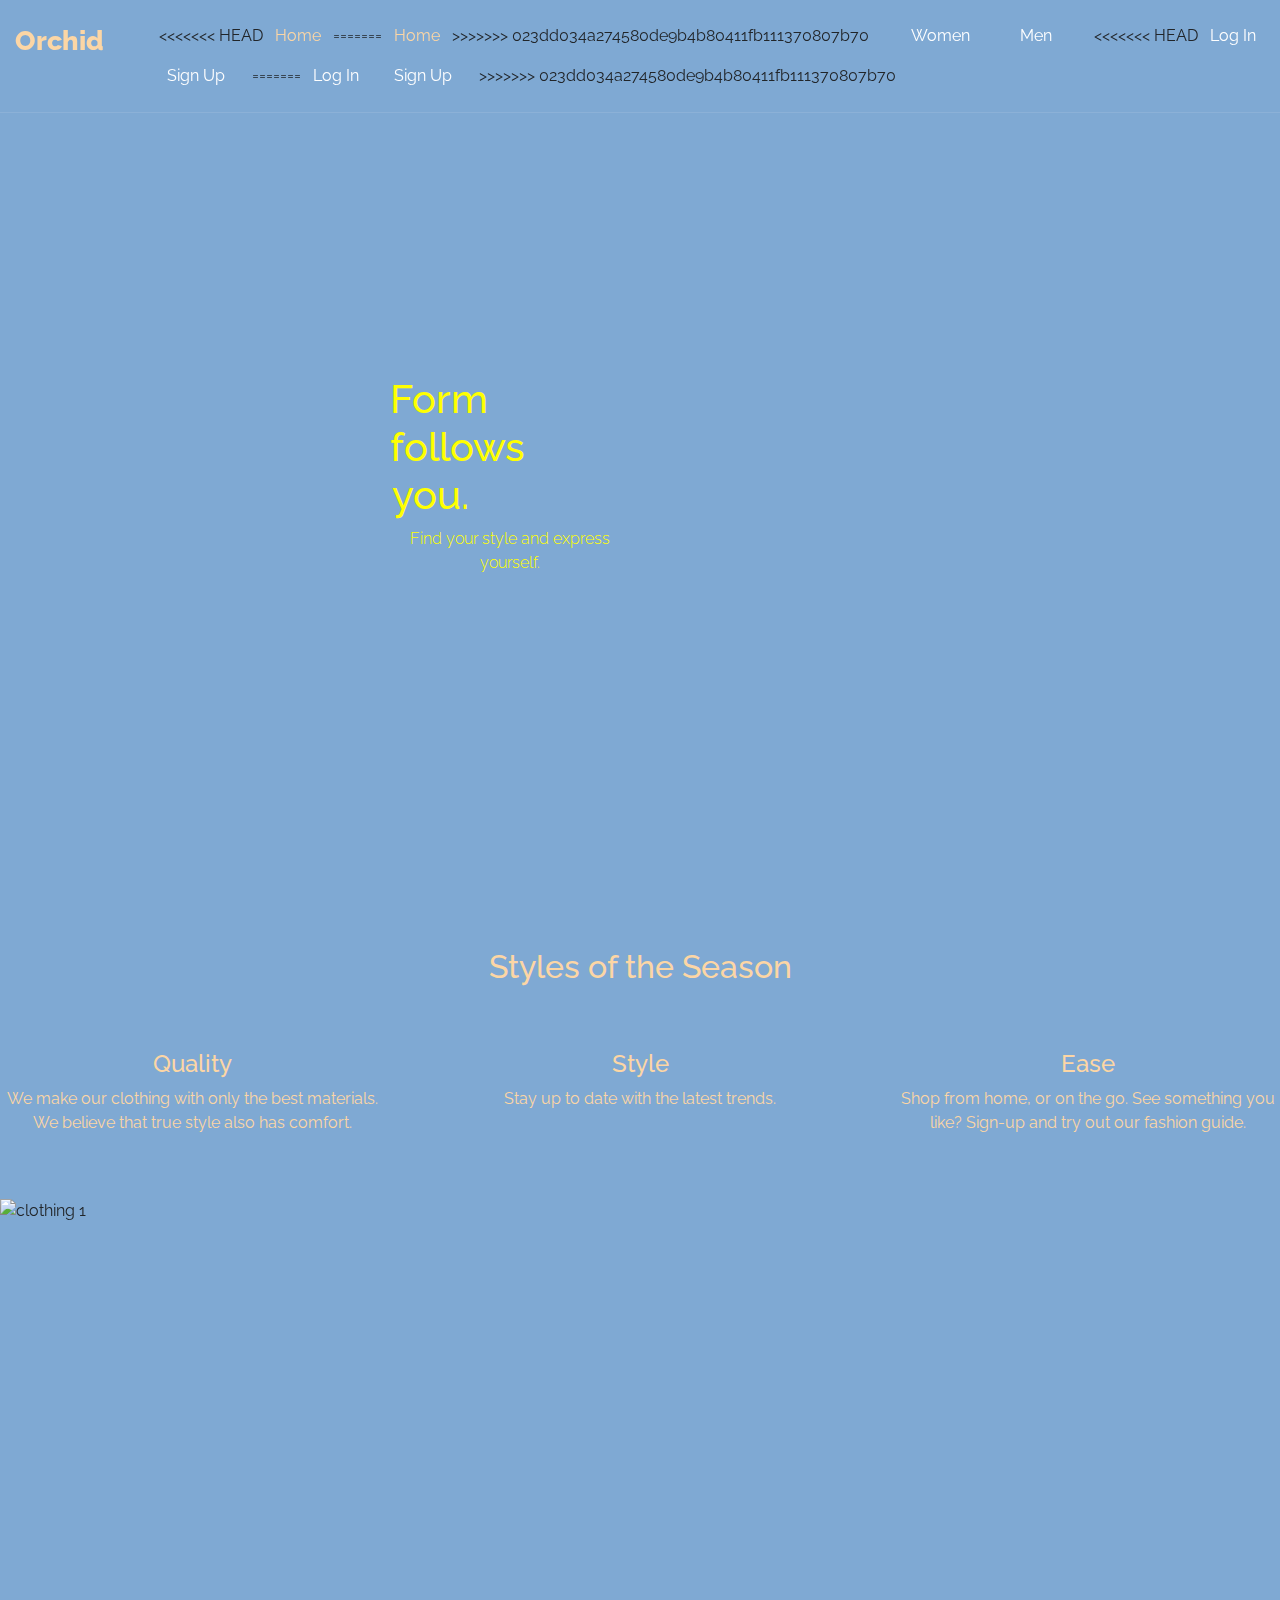
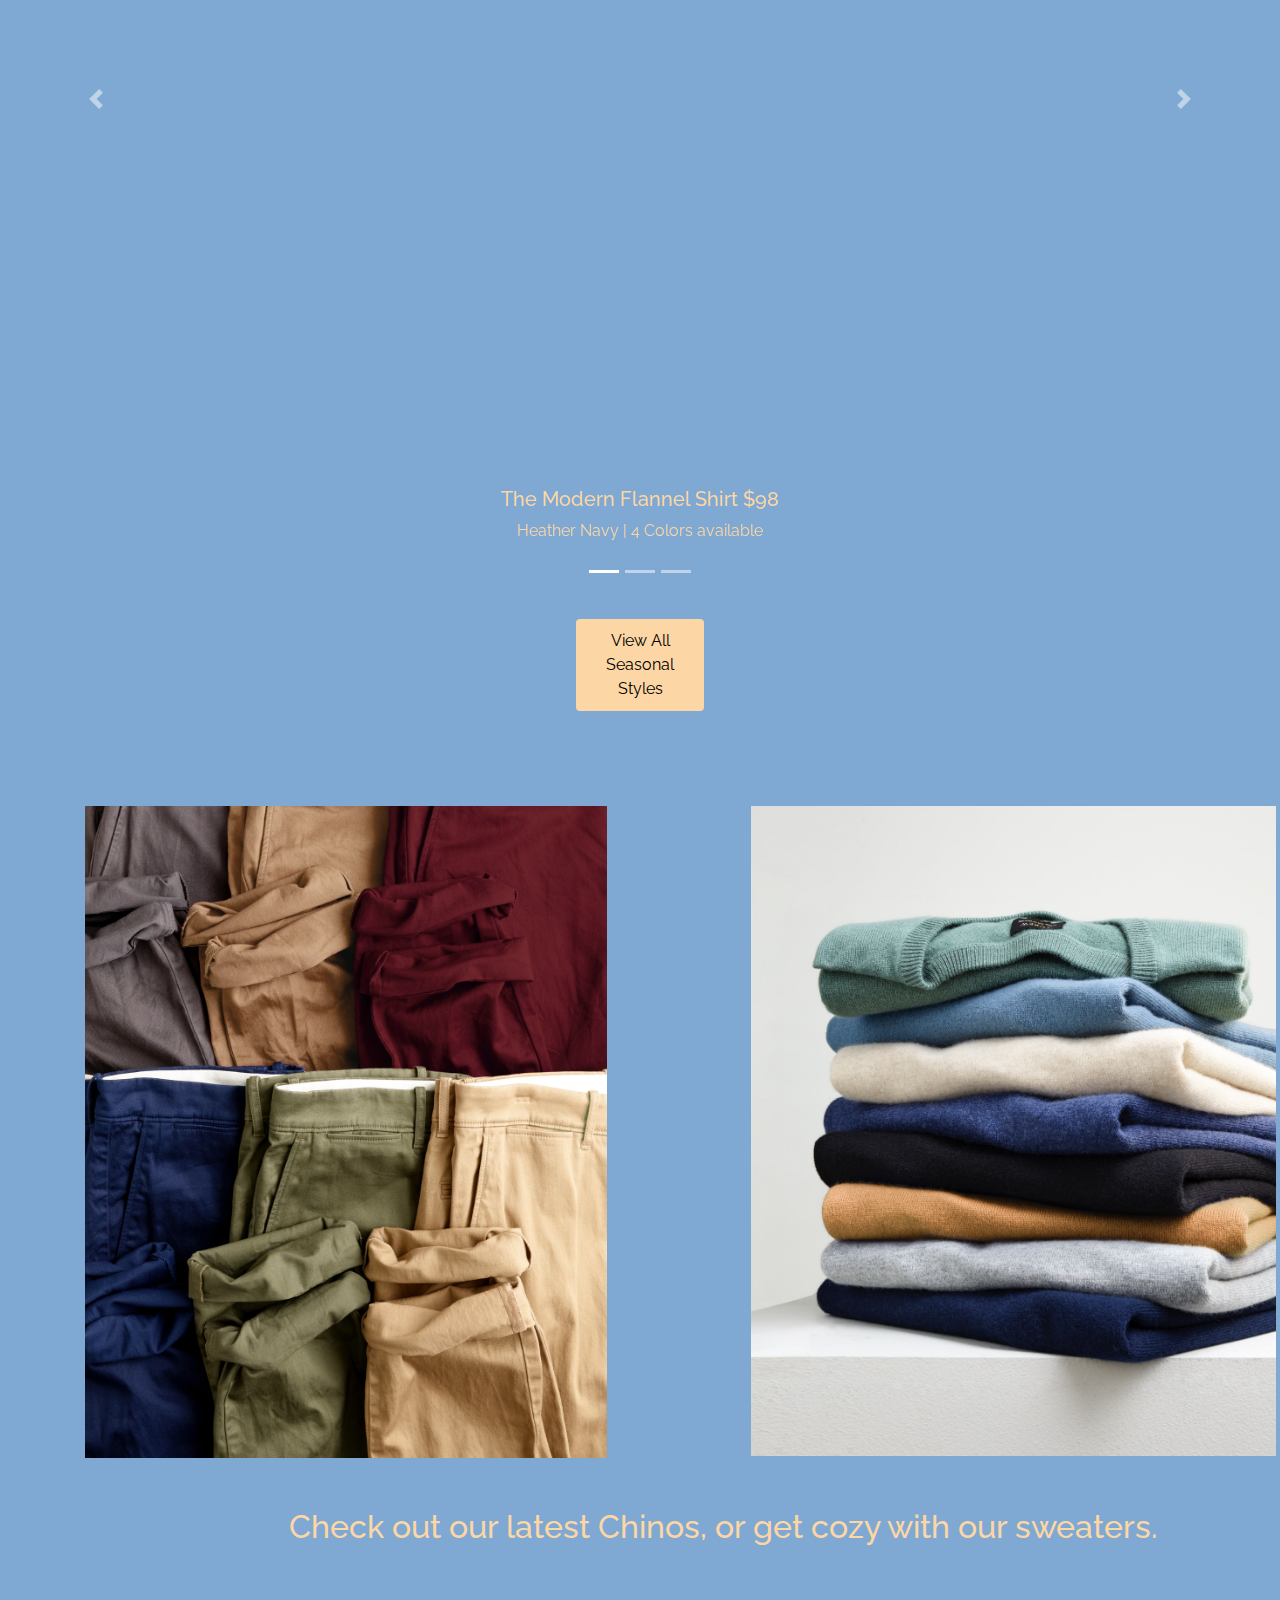
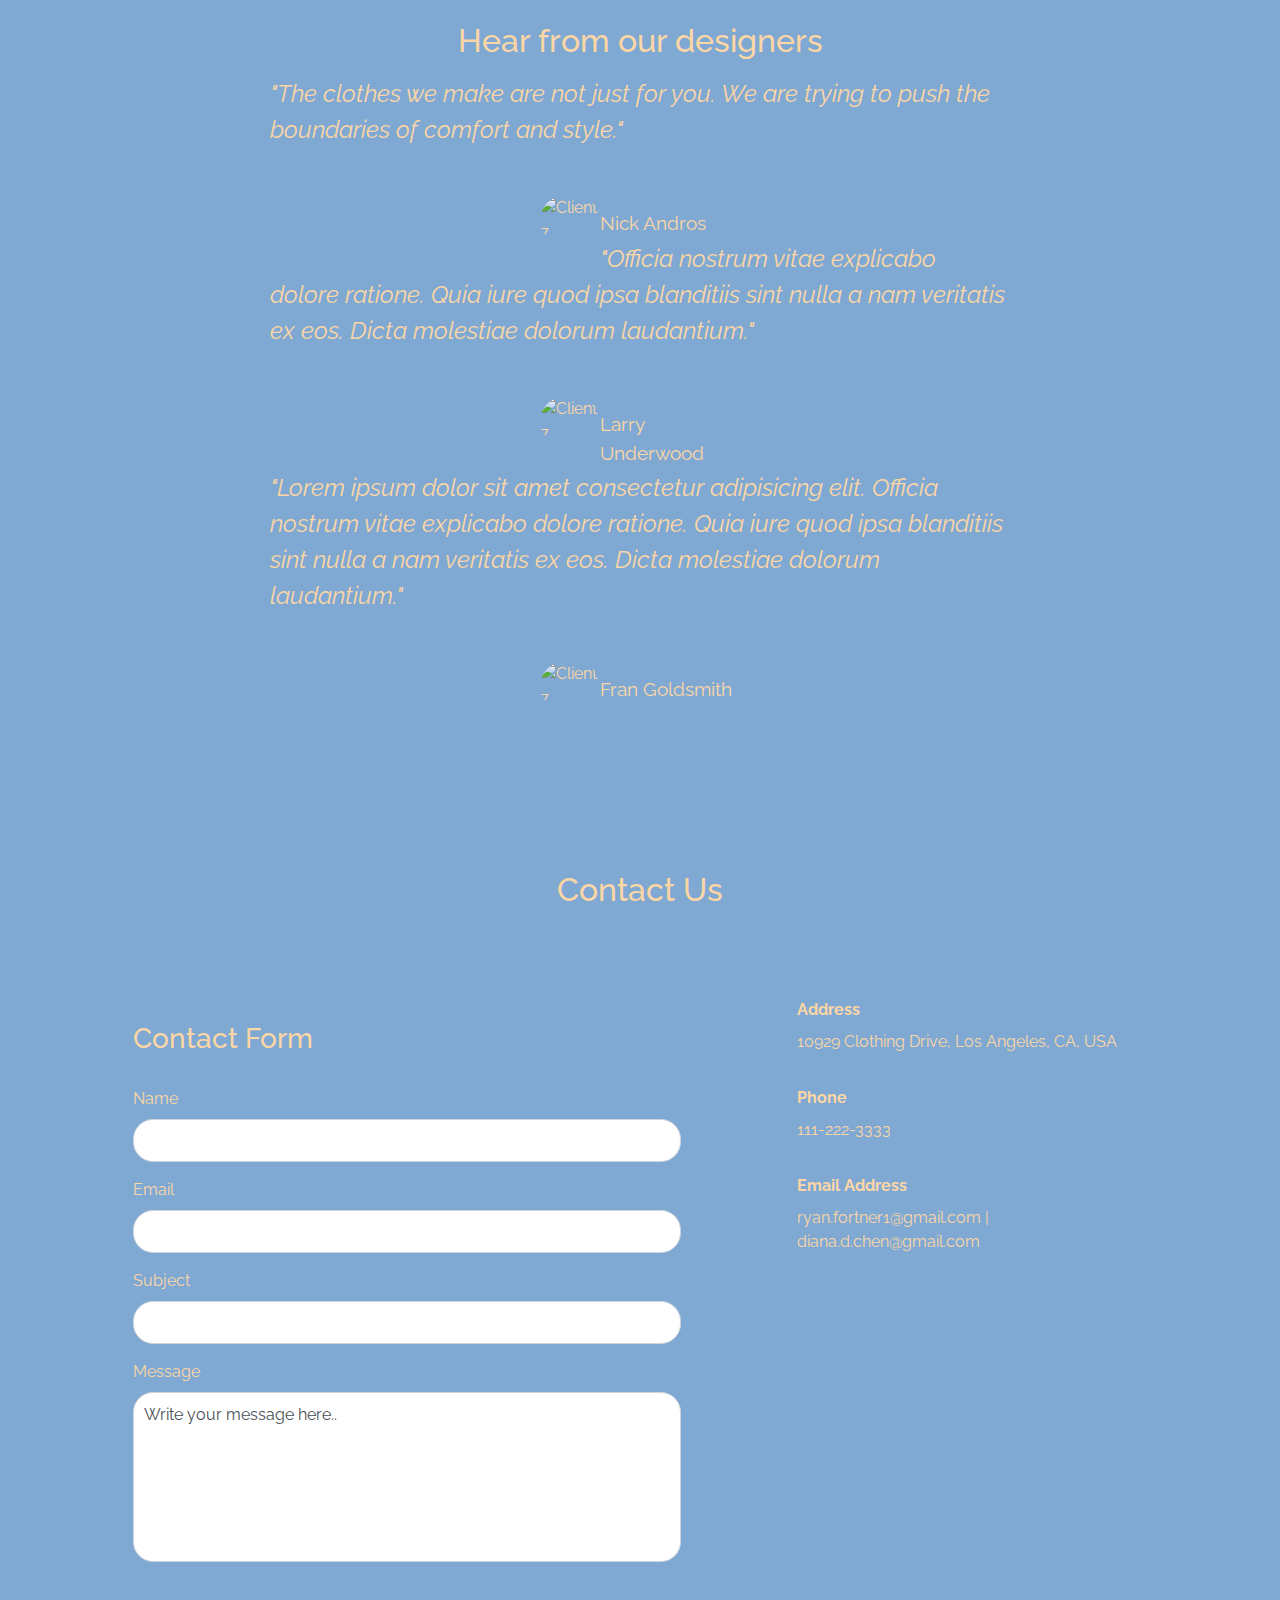
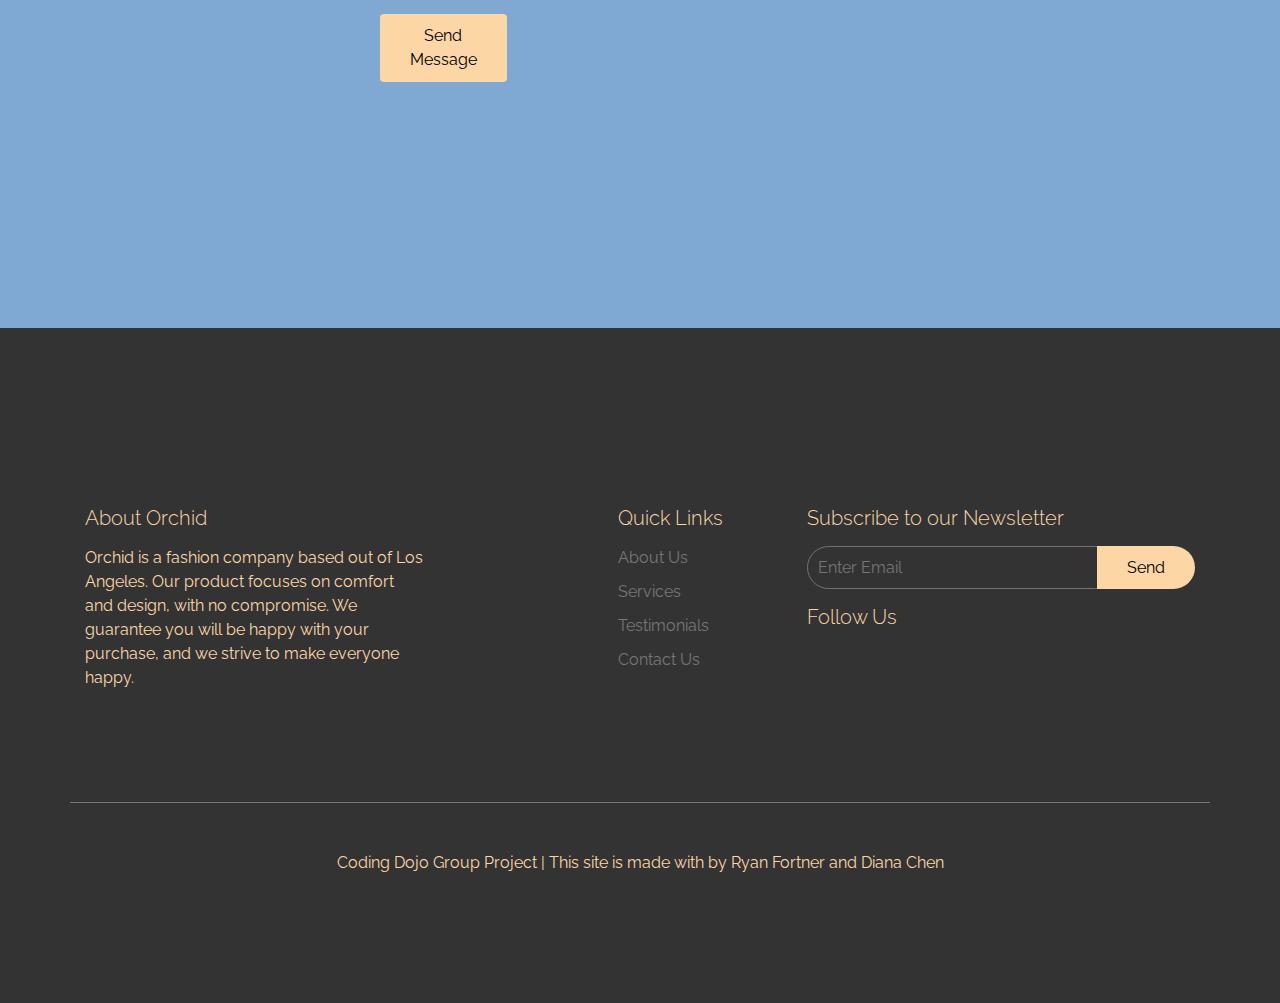
==== commit 99110f81: "updated routes" ====
--- a/templates/index.html
+++ b/templates/index.html
@@ -22,7 +22,11 @@
 
                     <ul>
                         <li>
+<<<<<<< HEAD
+                            <a href="/" class="active">Home</a>
+=======
                             <a href="#" class="active">Home</a>
+>>>>>>> 023dd034a274580de9b4b80411fb111370807b70
                         </li>
                         <li>
                             <a href="#">Women</a>
@@ -31,10 +35,17 @@
                             <a href="#">Men</a>
                         </li>
                         <li>
+<<<<<<< HEAD
+                            <a href="/login">Log In</a>
+                        </li>
+                        <li>
+                            <a href="/sign_up">Sign Up</a></li>
+=======
                             <a href="#">Log In</a>
                         </li>
                         <li>
                             <a href="#">Sign Up</a></li>
+>>>>>>> 023dd034a274580de9b4b80411fb111370807b70
                     </ul>
                 </nav>
             </div>
--- a/static/styles.css
+++ b/static/styles.css
@@ -552,6 +552,14 @@
     box-sizing: border-box;
 }
 
+#interested {
+    padding-left: 0px !important;
+}
+
+#interests {
+    padding-right: 9px !important;
+}
+
 #form-container h3 {
     color: rgb(252, 214, 165);
     font-family: 'Raleway', sans-serif;
@@ -1214,6 +1222,10 @@
     height: 250px;
 }
 
+.shirts {
+    padding-top: 30px !important;
+}
+
 .shop-item-details {
     display: flex;
     align-items: center;
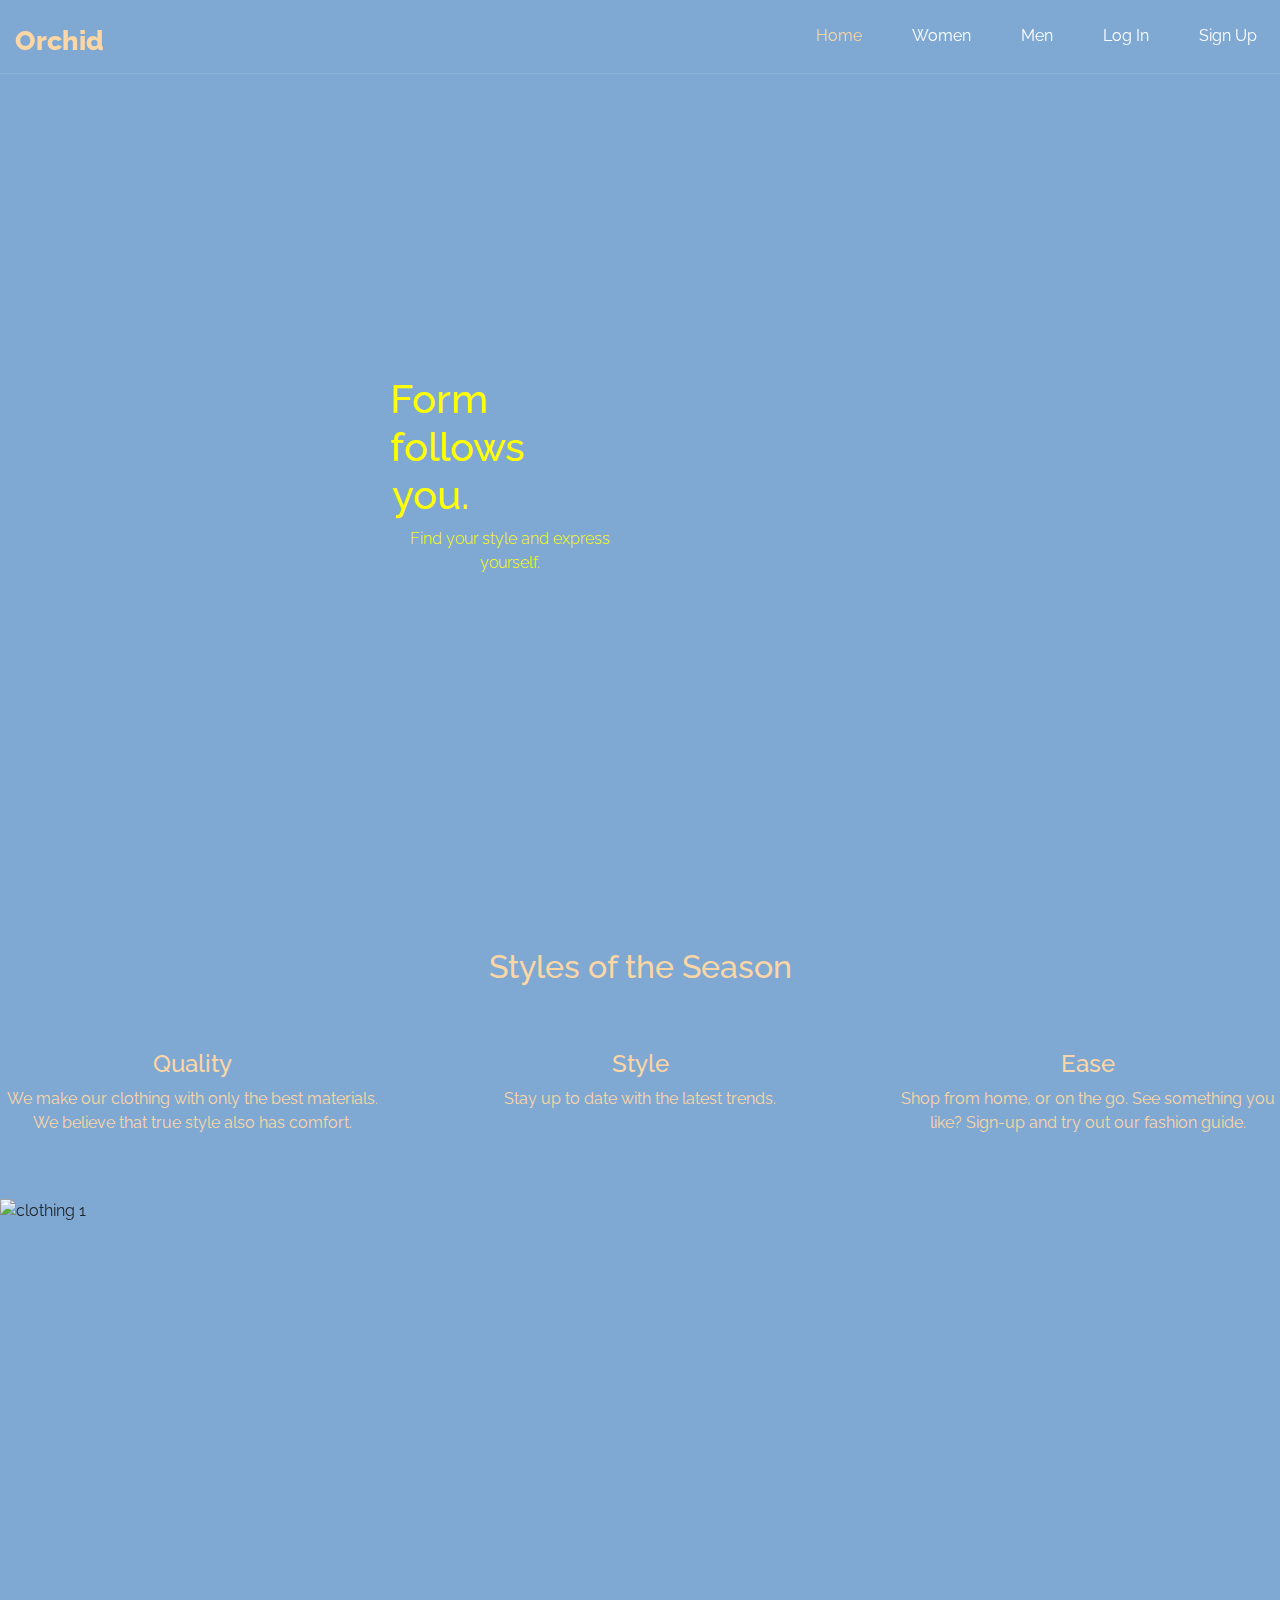
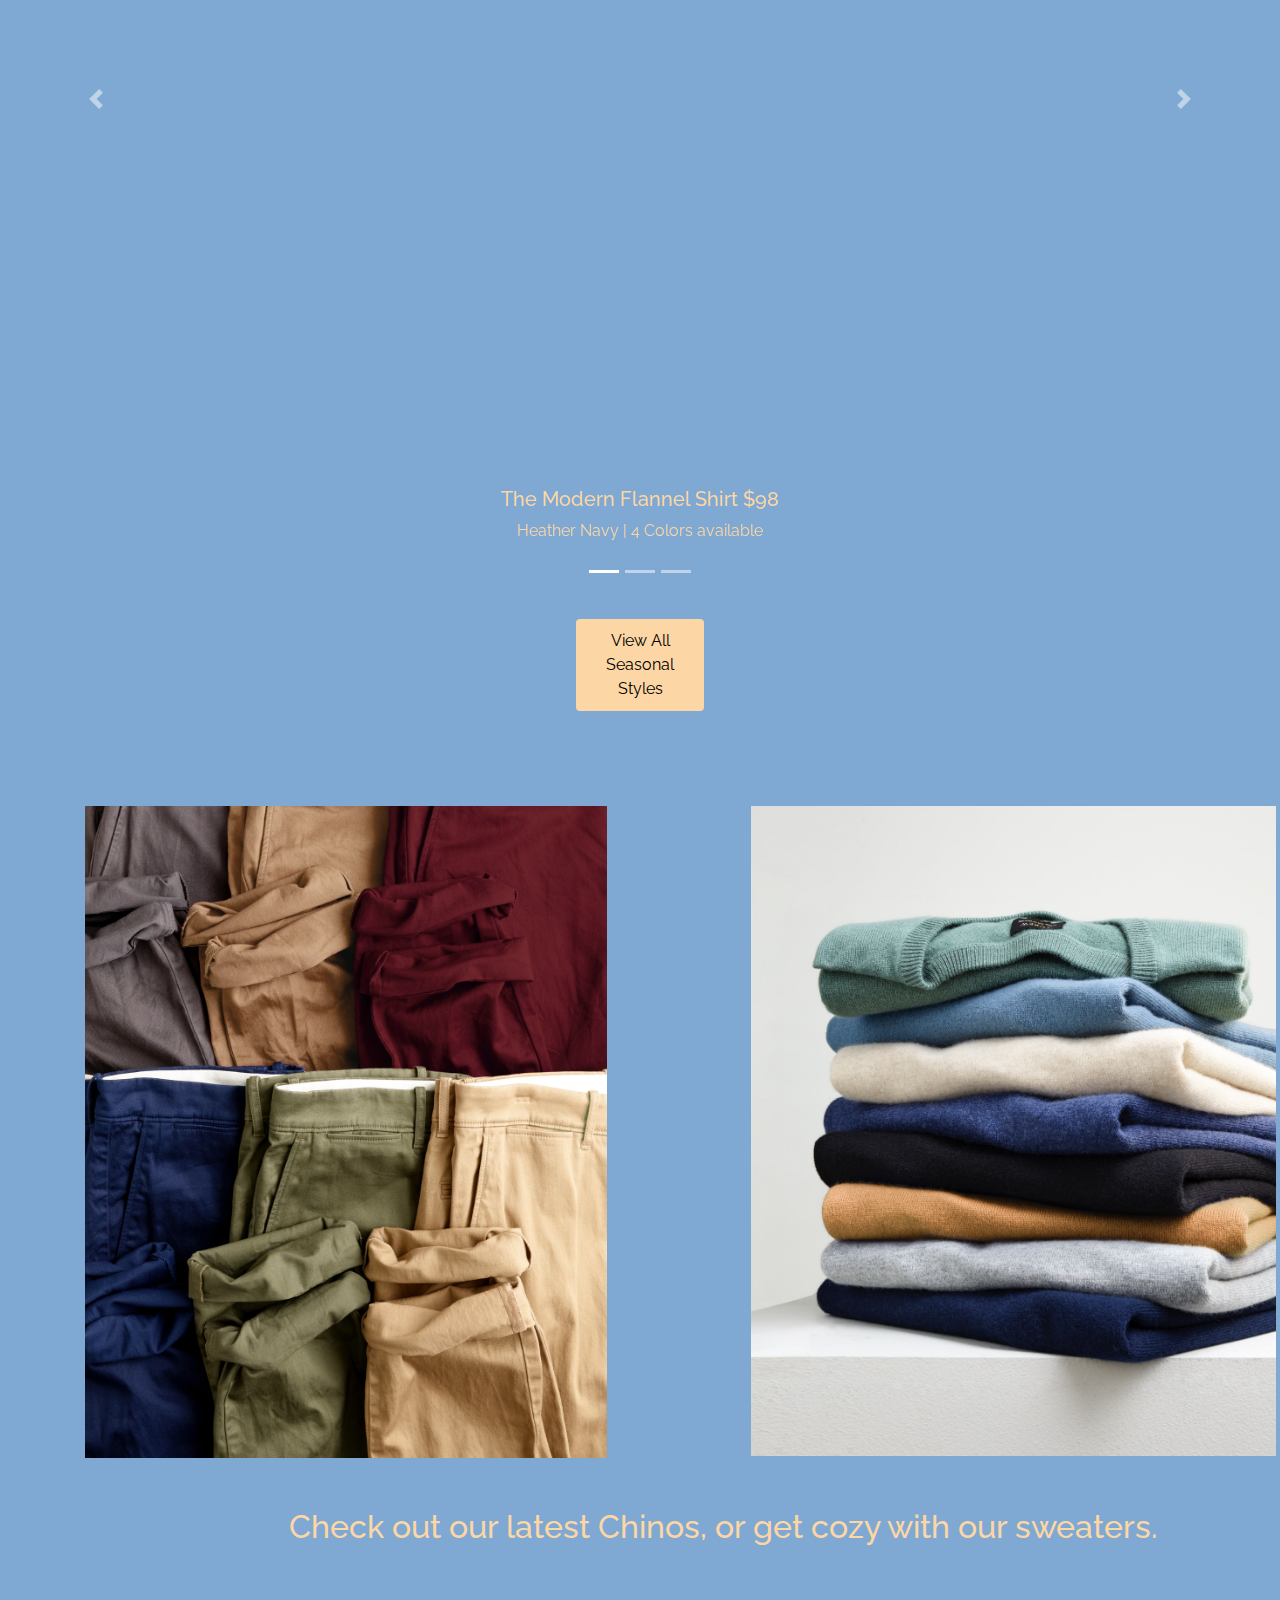
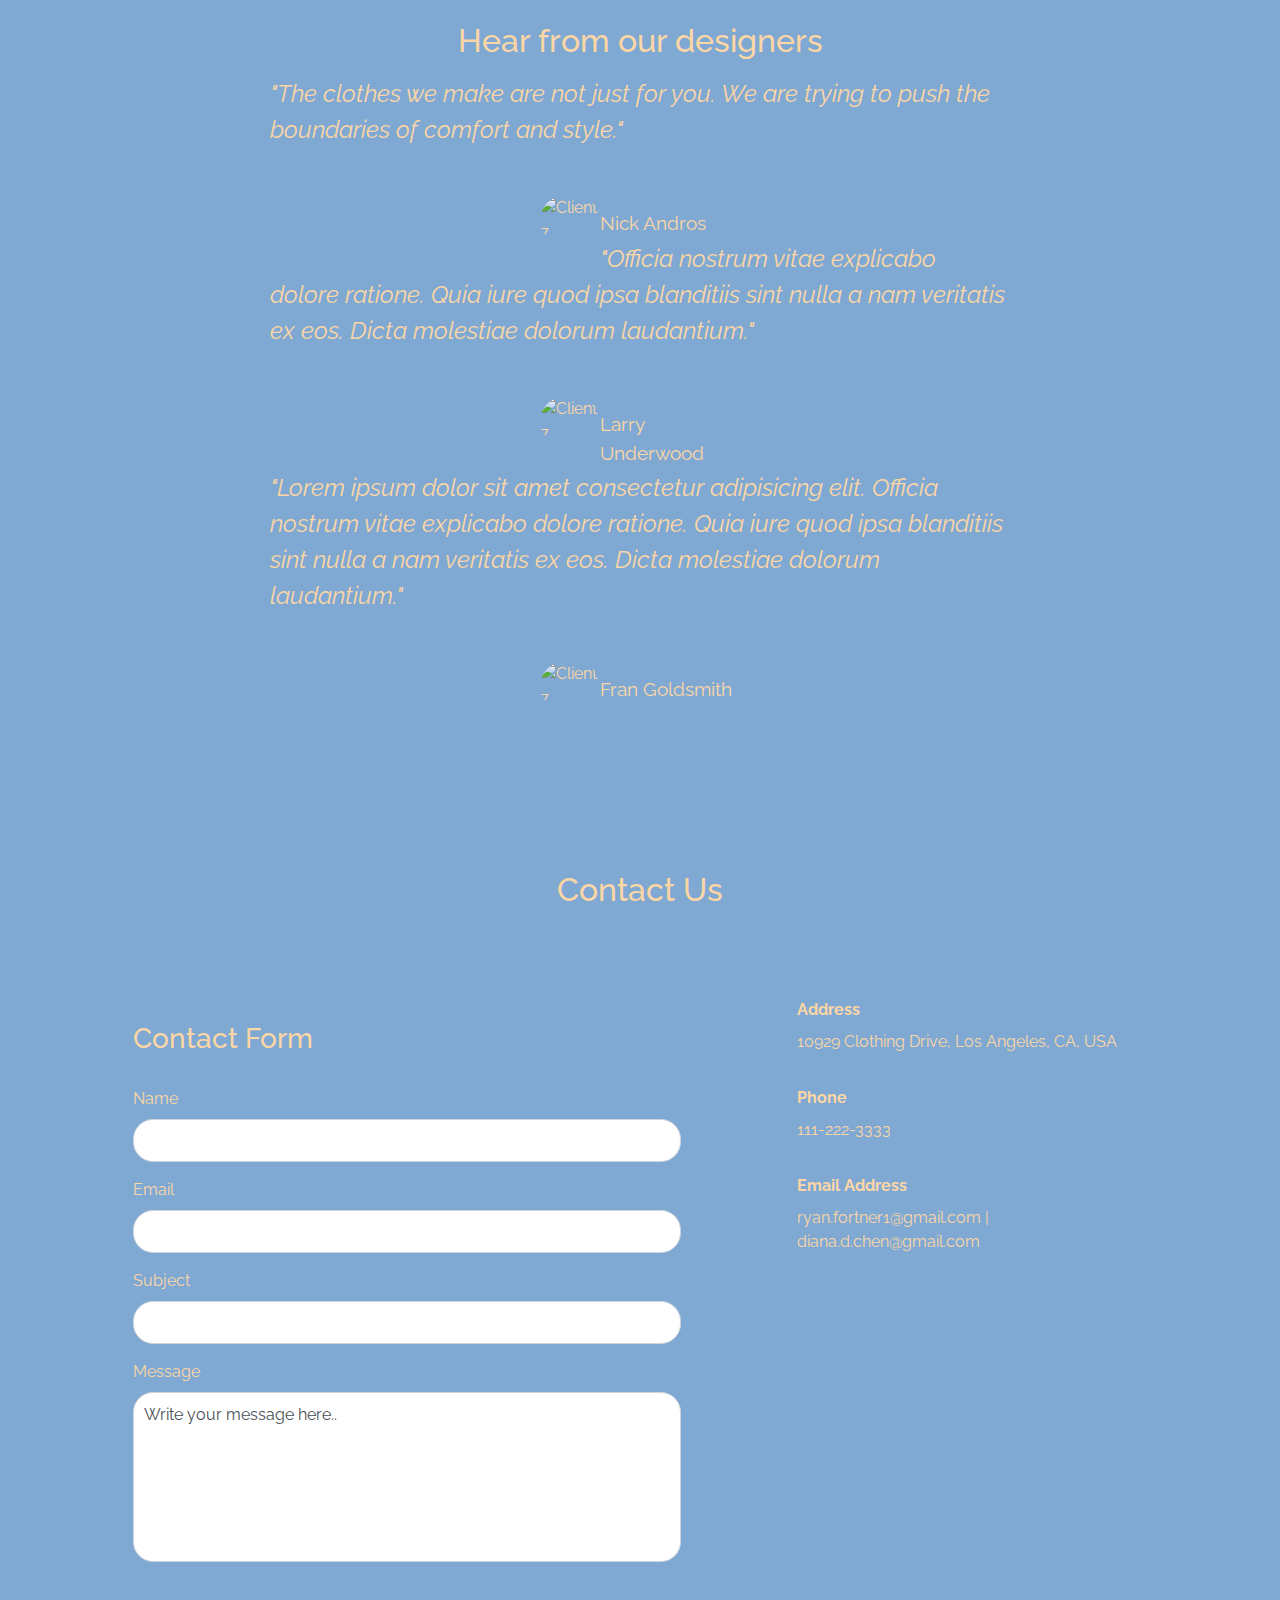
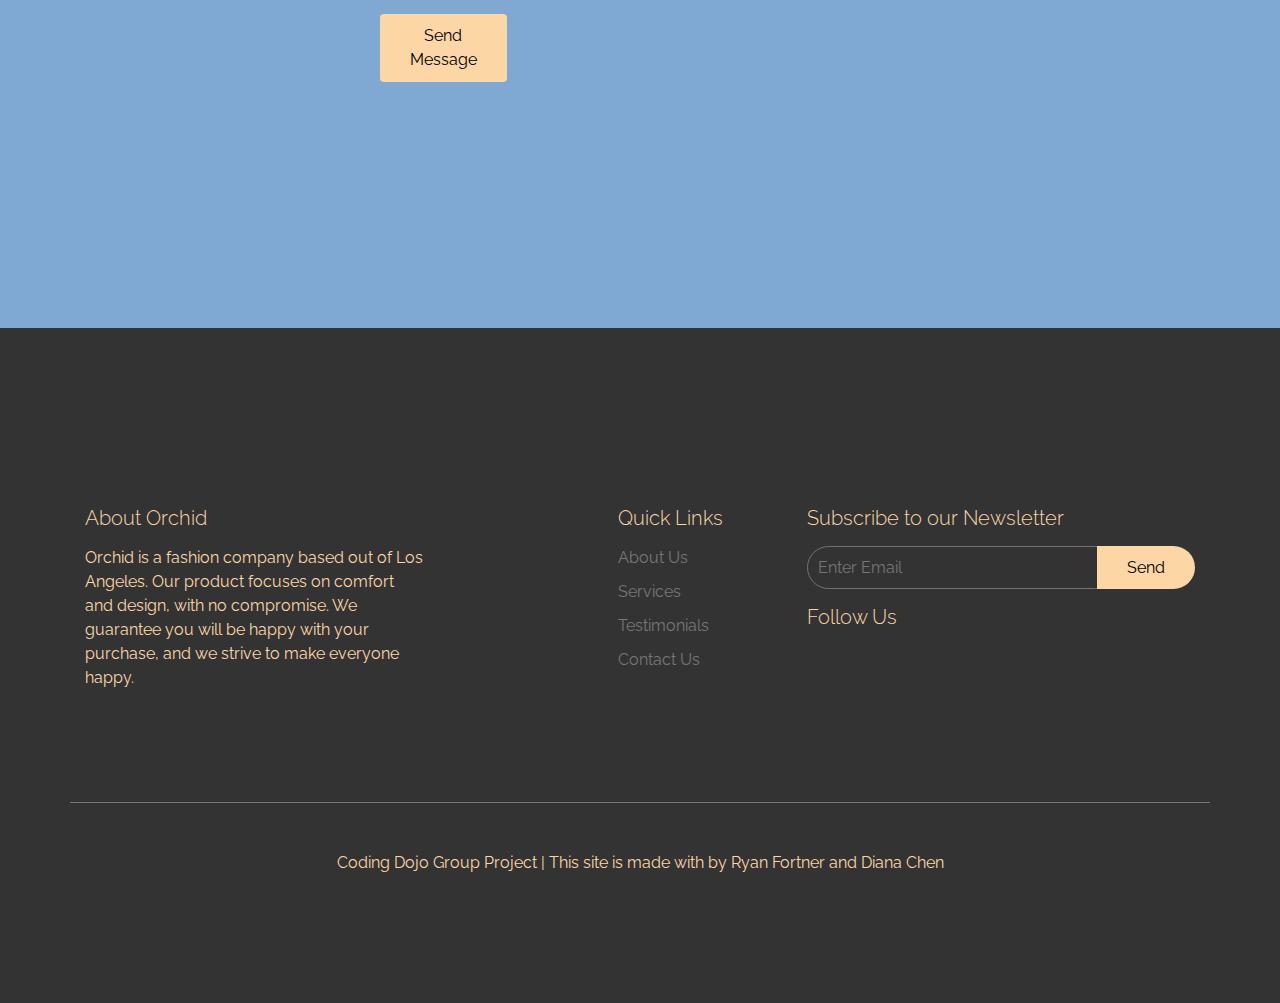
==== commit 98afb64e: "updated login page" ====
--- a/templates/index.html
+++ b/templates/index.html
@@ -22,11 +22,7 @@
 
                     <ul>
                         <li>
-<<<<<<< HEAD
                             <a href="/" class="active">Home</a>
-=======
-                            <a href="#" class="active">Home</a>
->>>>>>> 023dd034a274580de9b4b80411fb111370807b70
                         </li>
                         <li>
                             <a href="#">Women</a>
@@ -35,17 +31,10 @@
                             <a href="#">Men</a>
                         </li>
                         <li>
-<<<<<<< HEAD
                             <a href="/login">Log In</a>
                         </li>
                         <li>
                             <a href="/sign_up">Sign Up</a></li>
-=======
-                            <a href="#">Log In</a>
-                        </li>
-                        <li>
-                            <a href="#">Sign Up</a></li>
->>>>>>> 023dd034a274580de9b4b80411fb111370807b70
                     </ul>
                 </nav>
             </div>
